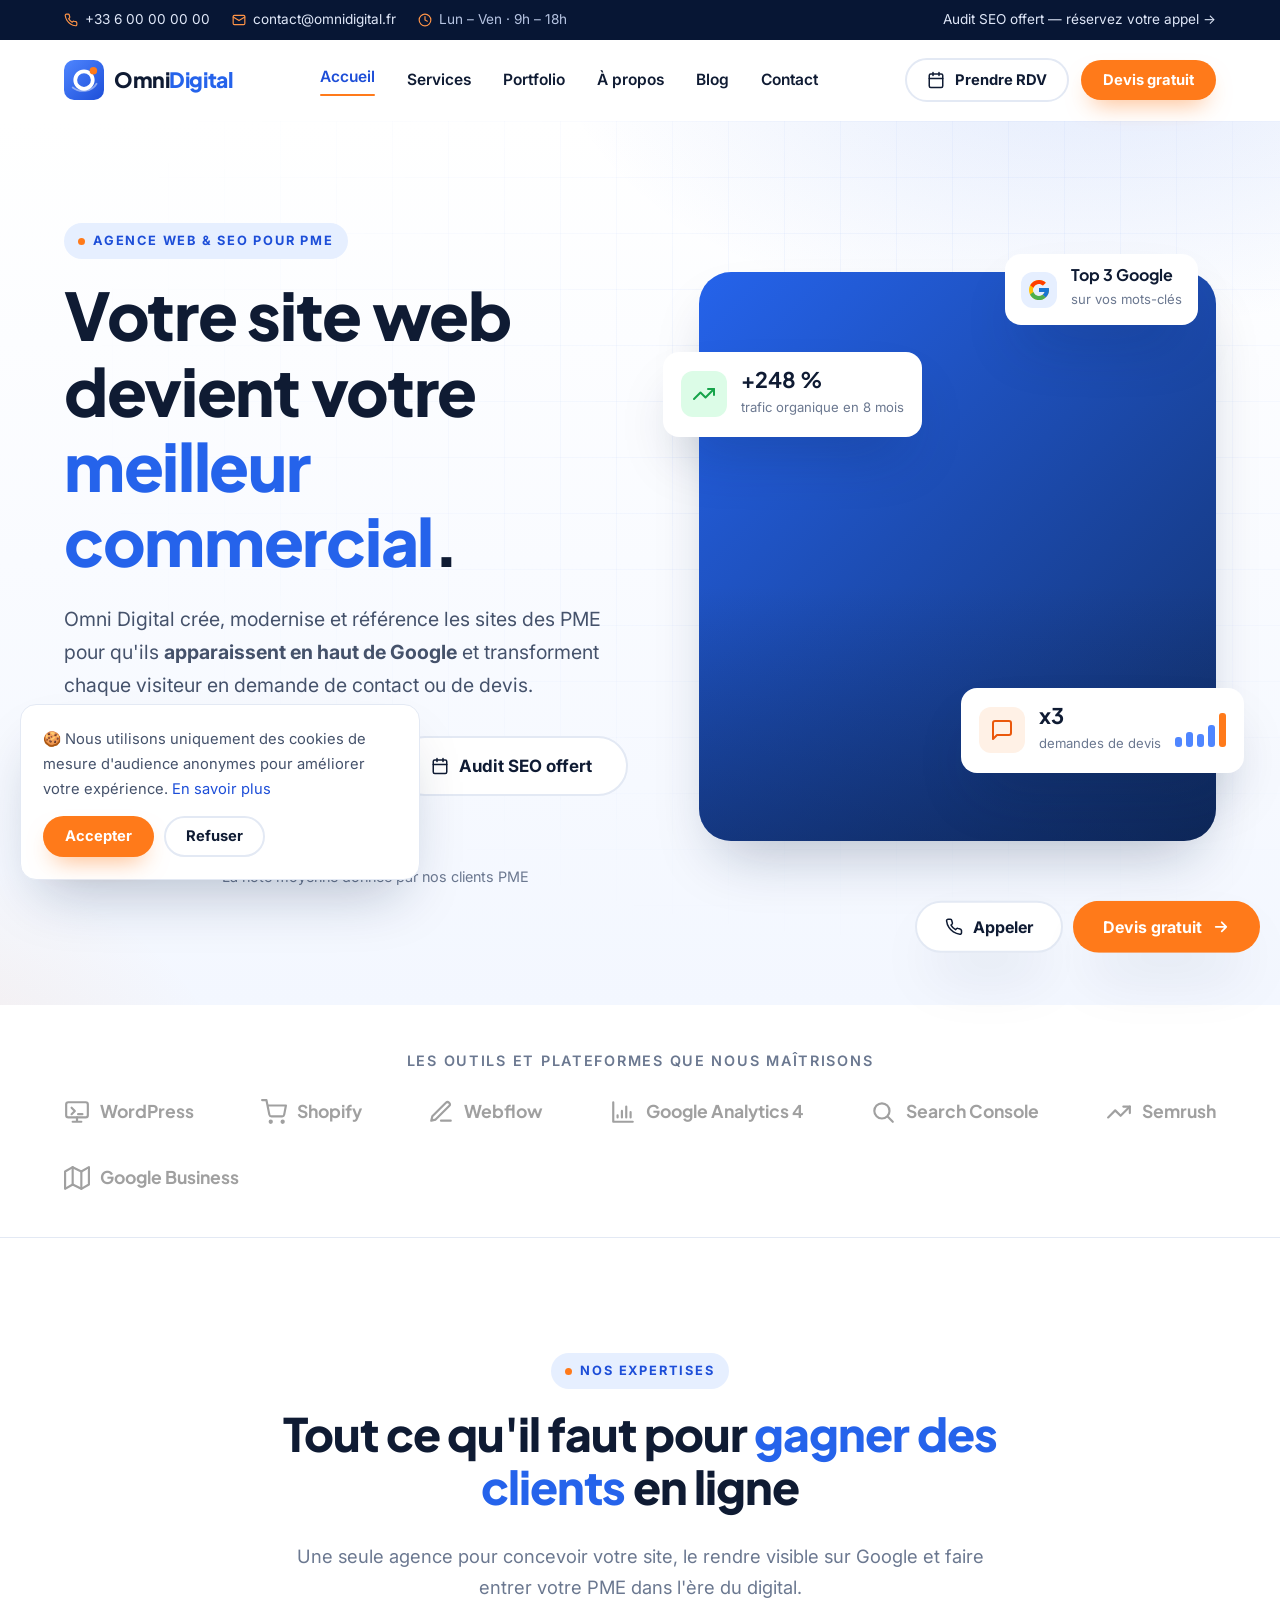
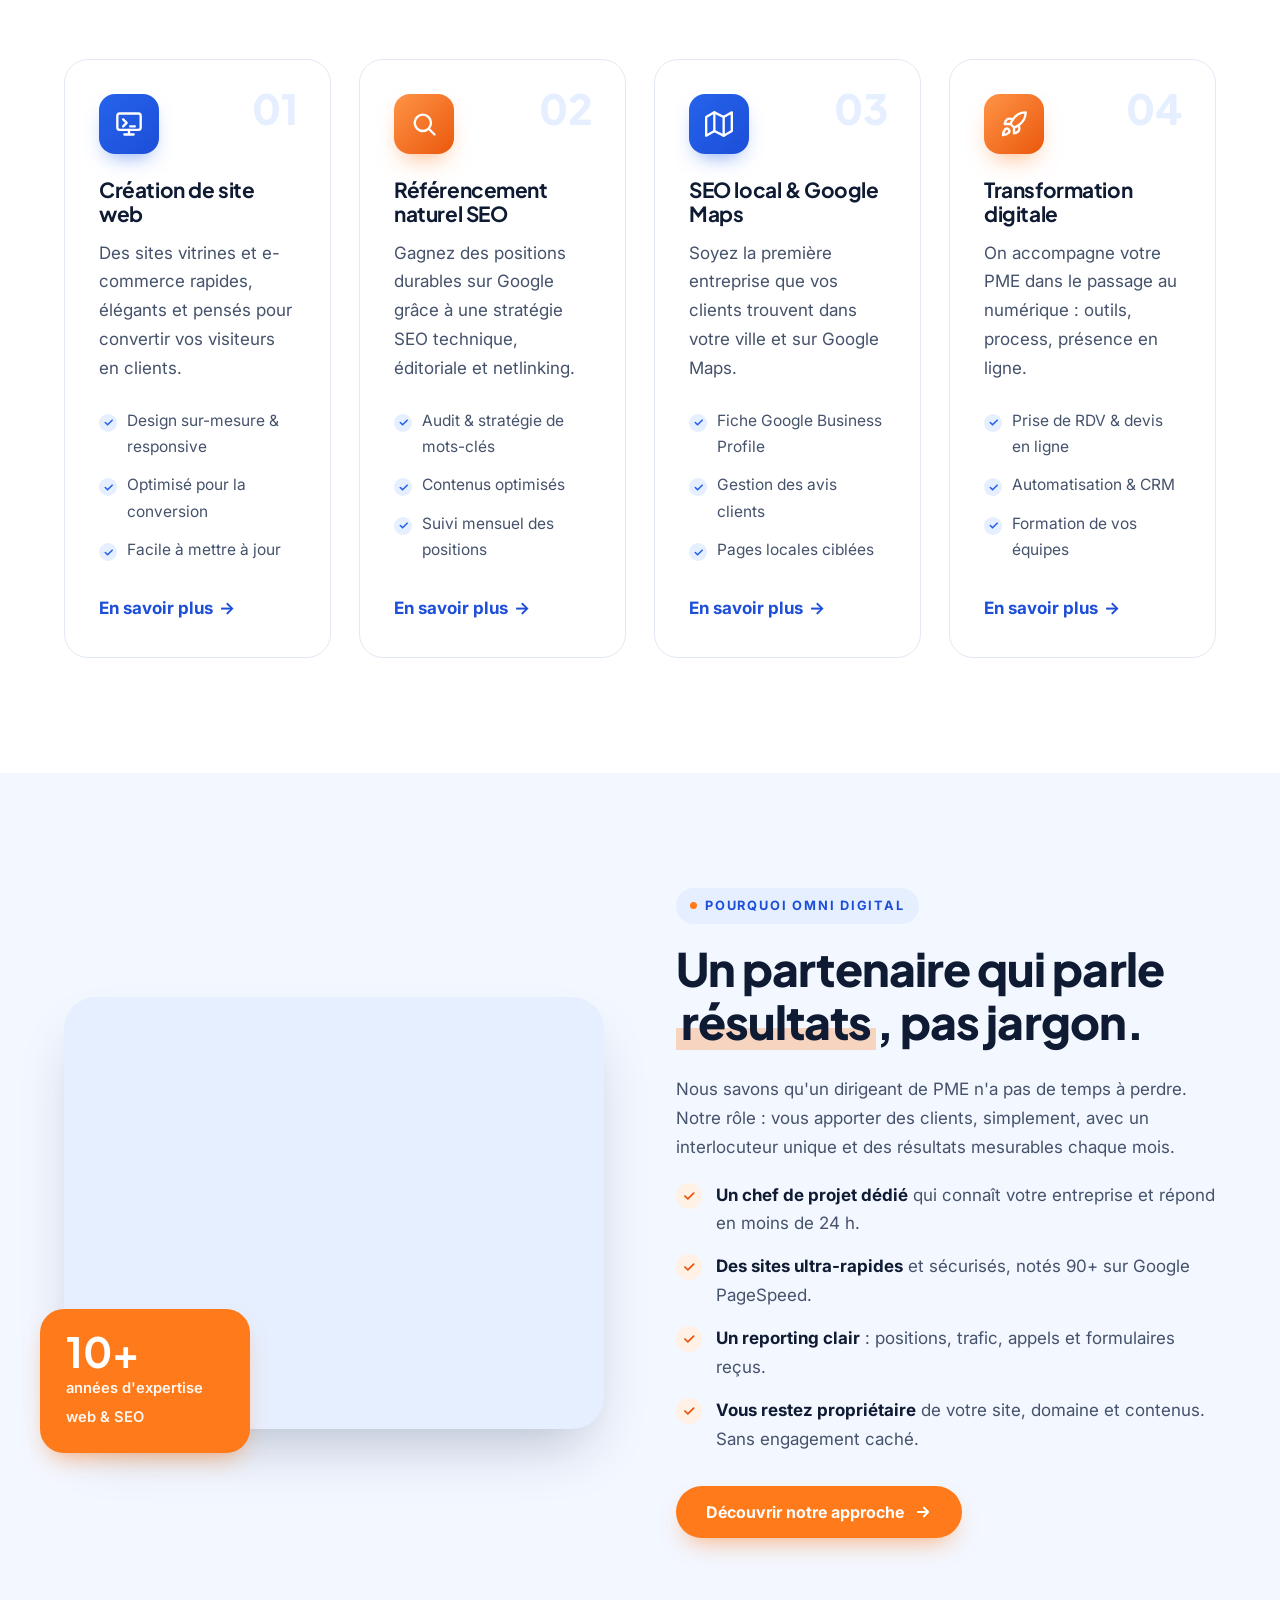
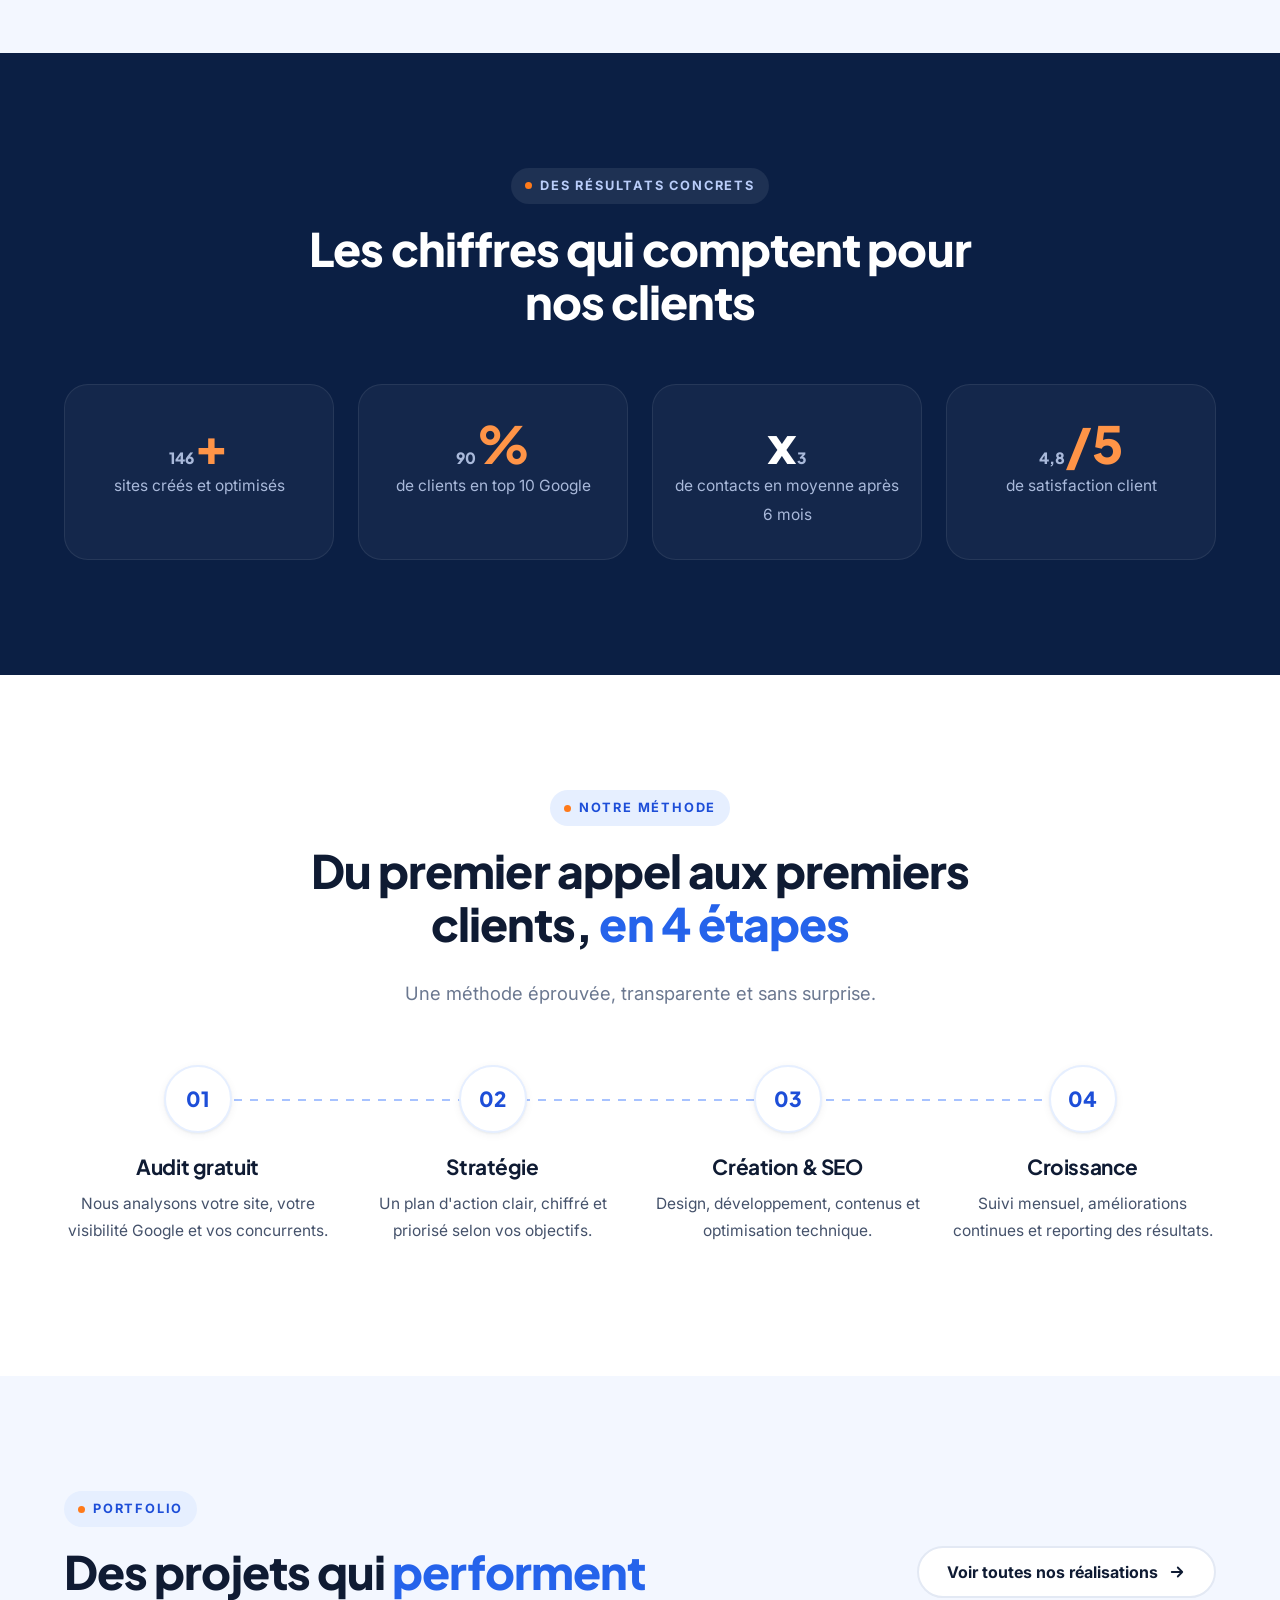
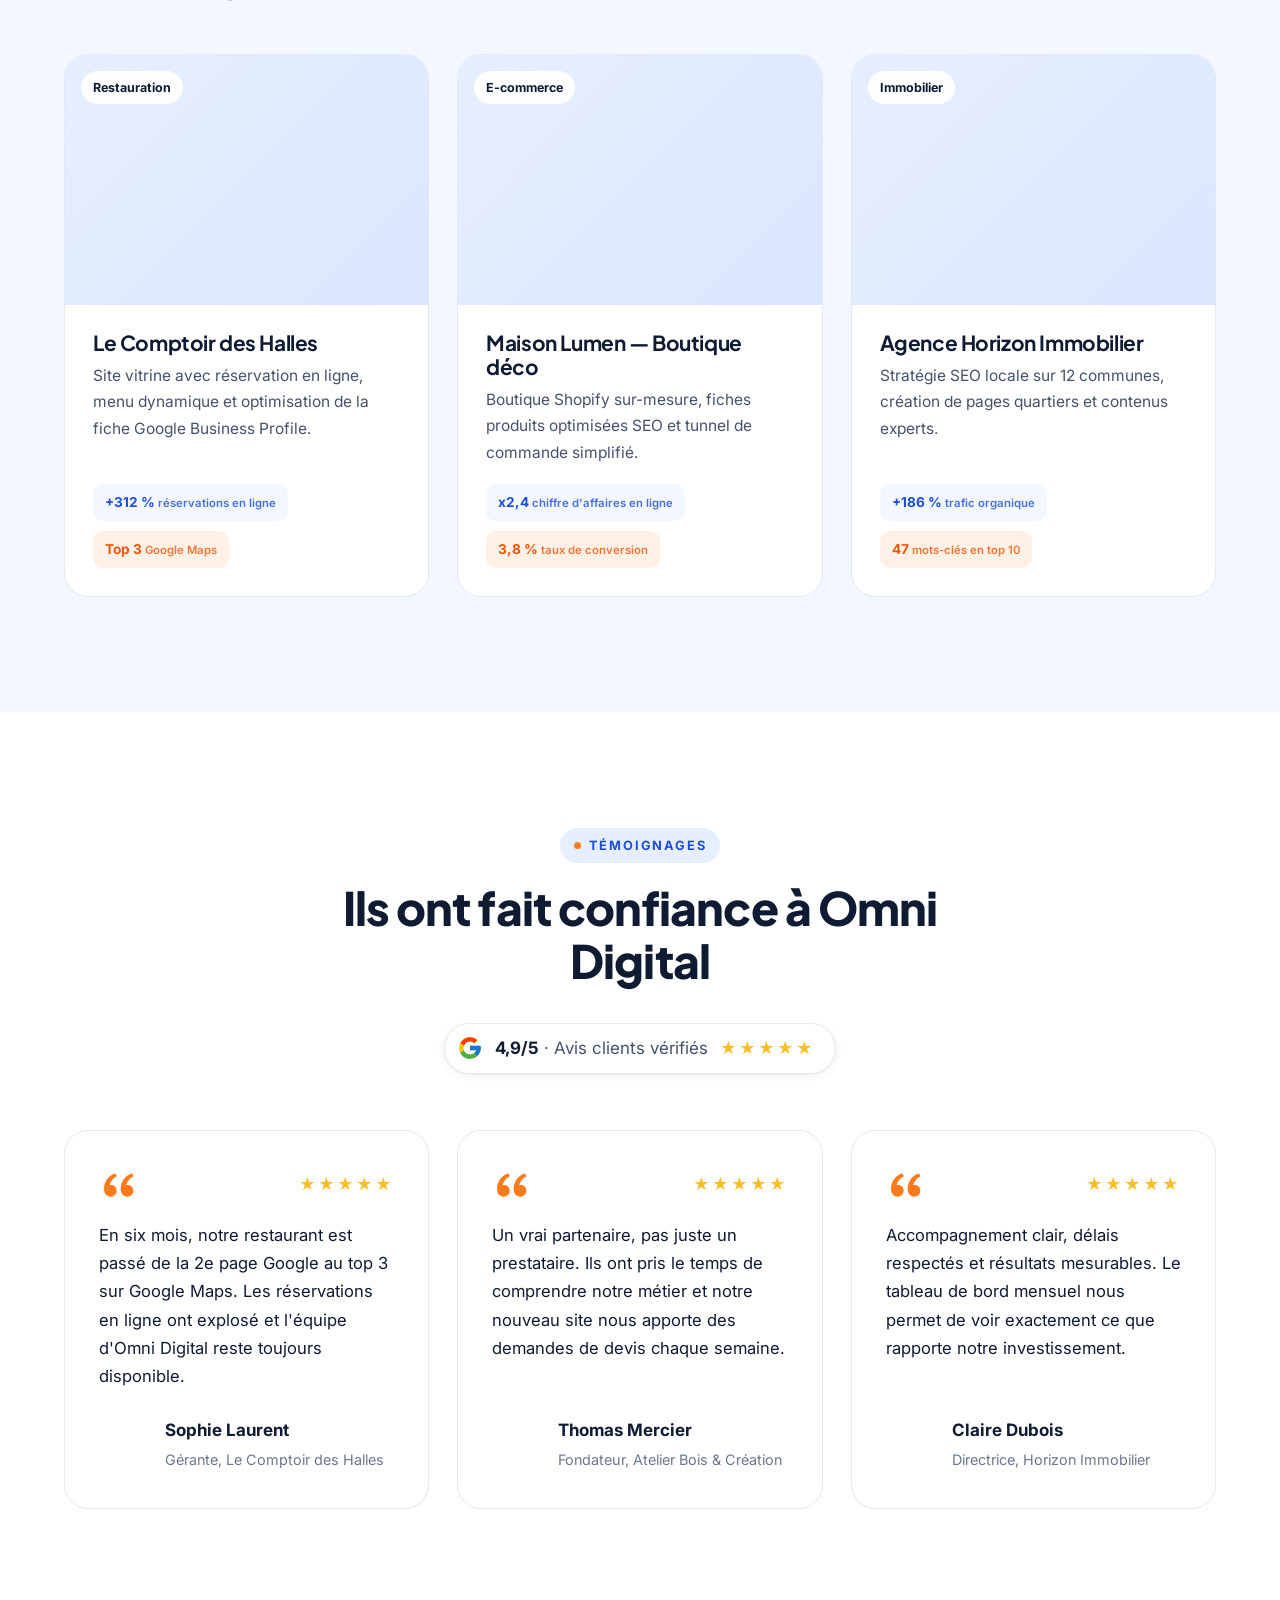
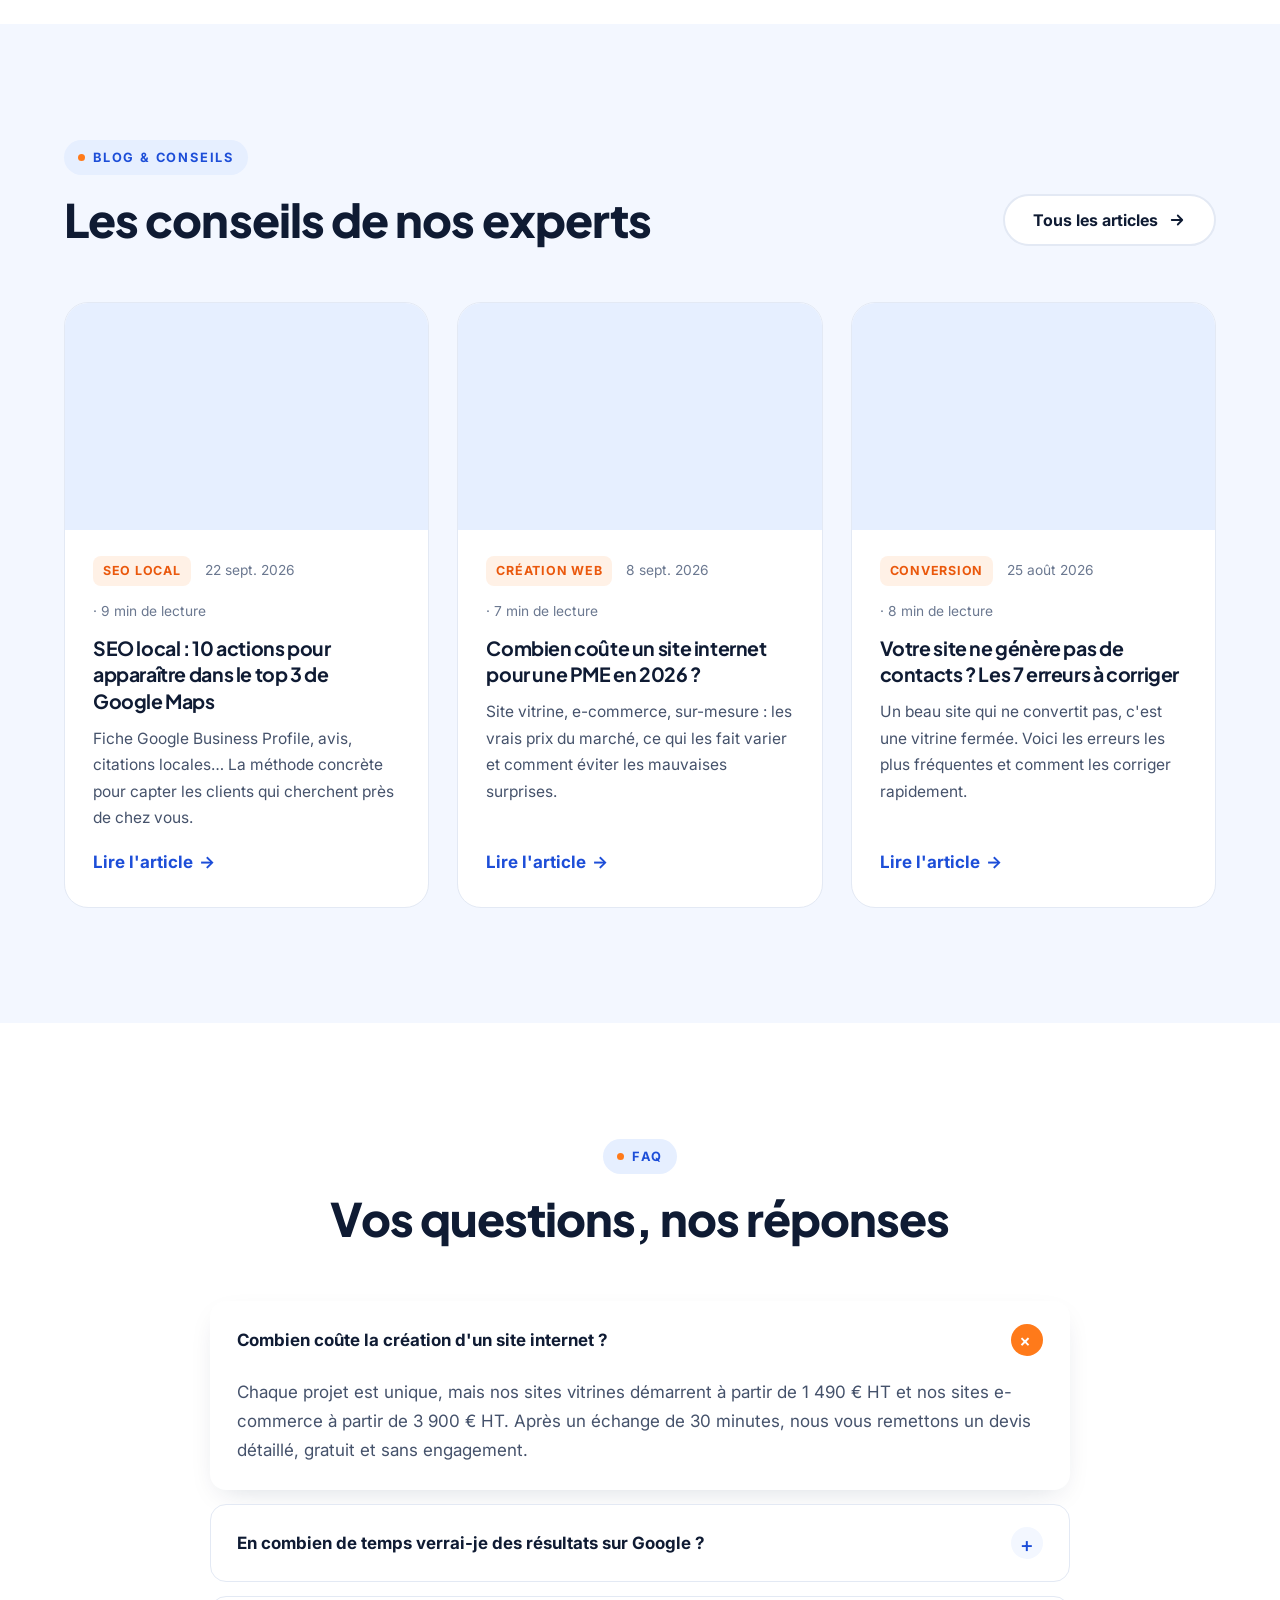
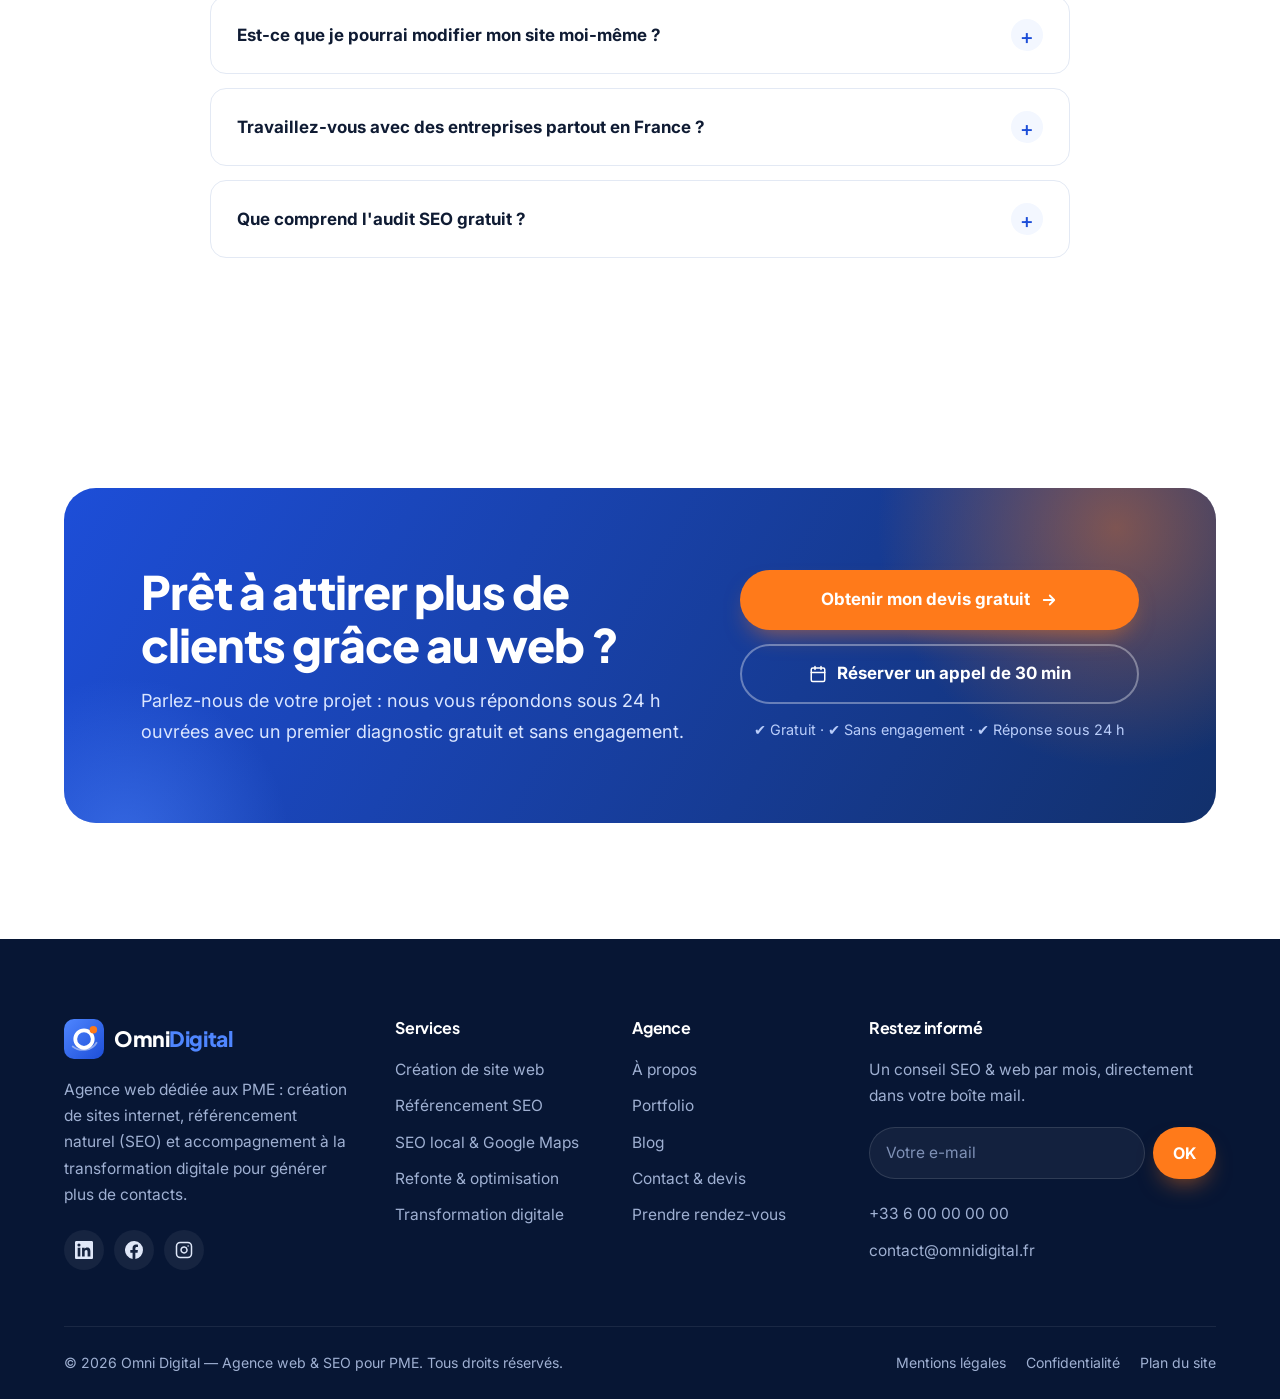
==== index.html @ b95374b0 "Site premium Omni Digital : agence web & SEO pour PME Site statique multi-pages (accueil, services, " ====
<!doctype html>
<html lang="fr" class="no-js">
<head>
  <meta charset="utf-8">
  <meta name="viewport" content="width=device-width, initial-scale=1">
  <title>Omni Digital — Agence web & SEO pour PME | Création de sites et référencement Google</title>
  <meta name="description" content="Omni Digital crée et optimise des sites internet qui attirent des clients. Création de site, référencement SEO, SEO local et transformation digitale pour PME. Audit gratuit.">
  <link rel="canonical" href="https://www.omnidigital.fr/">
  <meta name="robots" content="index, follow">
  <meta name="theme-color" content="#0b1f44">
  <meta property="og:type" content="website">
  <meta property="og:site_name" content="Omni Digital">
  <meta property="og:locale" content="fr_FR">
  <meta property="og:title" content="Omni Digital — Agence web & SEO pour PME | Création de sites et référencement Google">
  <meta property="og:description" content="Omni Digital crée et optimise des sites internet qui attirent des clients. Création de site, référencement SEO, SEO local et transformation digitale pour PME. Audit gratuit.">
  <meta property="og:url" content="https://www.omnidigital.fr/">
  <meta property="og:image" content="https://images.unsplash.com/photo-1522071820081-009f0129c71c?auto=format&fit=crop&w=1200&q=80&h=630">
  <meta name="twitter:card" content="summary_large_image">
  <link rel="icon" href="assets/img/favicon.svg" type="image/svg+xml">
  <link rel="preconnect" href="https://fonts.googleapis.com">
  <link rel="preconnect" href="https://fonts.gstatic.com" crossorigin>
  <link rel="preconnect" href="https://images.unsplash.com">
  <link href="https://fonts.googleapis.com/css2?family=Inter:wght@400;500;600;700&family=Plus+Jakarta+Sans:wght@600;700;800&display=swap" rel="stylesheet">
  <link rel="stylesheet" href="assets/css/style.css">
  <script type="application/ld+json">{"@context": "https://schema.org", "@type": "ProfessionalService", "name": "Omni Digital", "description": "Agence web pour PME : création de sites internet, référencement naturel SEO, SEO local et transformation digitale.", "url": "https://www.omnidigital.fr", "logo": "https://www.omnidigital.fr/assets/img/logo.svg", "image": "https://images.unsplash.com/photo-1522071820081-009f0129c71c?auto=format&fit=crop&w=1200&q=80", "email": "contact@omnidigital.fr", "telephone": "+33 6 00 00 00 00", "areaServed": "FR", "priceRange": "€€", "address": {"@type": "PostalAddress", "addressCountry": "FR"}, "openingHoursSpecification": [{"@type": "OpeningHoursSpecification", "dayOfWeek": ["Monday", "Tuesday", "Wednesday", "Thursday", "Friday"], "opens": "09:00", "closes": "18:00"}], "sameAs": ["https://www.linkedin.com/", "https://www.facebook.com/", "https://www.instagram.com/"]}</script>
  <script type="application/ld+json">{"@context": "https://schema.org", "@type": "FAQPage", "mainEntity": [{"@type": "Question", "name": "Combien coûte la création d'un site internet ?", "acceptedAnswer": {"@type": "Answer", "text": "Chaque projet est unique, mais nos sites vitrines démarrent à partir de 1 490 € HT et nos sites e-commerce à partir de 3 900 € HT. Après un échange de 30 minutes, nous vous remettons un devis détaillé, gratuit et sans engagement."}}, {"@type": "Question", "name": "En combien de temps verrai-je des résultats sur Google ?", "acceptedAnswer": {"@type": "Answer", "text": "Les premiers effets du référencement naturel apparaissent généralement entre 2 et 4 mois, et les résultats les plus solides entre 6 et 12 mois. Le SEO local (Google Maps) peut produire des résultats plus rapidement, parfois en quelques semaines."}}, {"@type": "Question", "name": "Est-ce que je pourrai modifier mon site moi-même ?", "acceptedAnswer": {"@type": "Answer", "text": "Oui. Nous livrons un site facile à administrer, avec une formation personnalisée et un guide vidéo. Vous restez propriétaire de votre site, de votre nom de domaine et de vos contenus."}}, {"@type": "Question", "name": "Travaillez-vous avec des entreprises partout en France ?", "acceptedAnswer": {"@type": "Answer", "text": "Absolument. Nous accompagnons des PME, artisans, commerçants et professions libérales dans toute la France, en visioconférence ou en rendez-vous sur place selon votre localisation."}}, {"@type": "Question", "name": "Que comprend l'audit SEO gratuit ?", "acceptedAnswer": {"@type": "Answer", "text": "Une analyse de votre site (technique, contenus, vitesse, mobile), de votre visibilité locale et de vos principaux concurrents, avec 5 recommandations prioritaires à fort impact. Il vous est présenté lors d'un appel de 30 minutes."}}]}</script>
</head>
<body>
<a class="skip-link" href="#main">Aller au contenu</a>

<div class="topbar">
  <div class="container">
    <div class="topbar-info">
      <a href="tel:+33600000000"><svg viewBox="0 0 24 24" fill="none" stroke="currentColor" stroke-width="2" stroke-linecap="round" stroke-linejoin="round" aria-hidden="true"><path d="M22 16.9v3a2 2 0 0 1-2.2 2 19.8 19.8 0 0 1-8.6-3.1 19.5 19.5 0 0 1-6-6A19.8 19.8 0 0 1 2.1 4.2 2 2 0 0 1 4.1 2h3a2 2 0 0 1 2 1.7c.1.9.4 1.8.7 2.7a2 2 0 0 1-.5 2.1L8 9.8a16 16 0 0 0 6 6l1.3-1.3a2 2 0 0 1 2.1-.4c.9.3 1.8.6 2.7.7a2 2 0 0 1 1.7 2z"/></svg> +33 6 00 00 00 00</a>
      <a href="mailto:contact@omnidigital.fr" class="topbar-hide-md"><svg viewBox="0 0 24 24" fill="none" stroke="currentColor" stroke-width="2" stroke-linecap="round" stroke-linejoin="round" aria-hidden="true"><rect x="2" y="4" width="20" height="16" rx="2"/><path d="m22 7-10 6L2 7"/></svg> contact@omnidigital.fr</a>
      <span class="topbar-hide-md"><svg viewBox="0 0 24 24" fill="none" stroke="currentColor" stroke-width="2" stroke-linecap="round" stroke-linejoin="round" aria-hidden="true"><circle cx="12" cy="12" r="10"/><path d="M12 6v6l4 2"/></svg> Lun – Ven · 9h – 18h</span>
    </div>
    <div class="topbar-social">
      <a href="rendez-vous.html">Audit SEO offert — réservez votre appel →</a>
    </div>
  </div>
</div>
<header class="site-header">
  <div class="container nav">
    <a class="logo" href="index.html" aria-label="Omni Digital — accueil">
      <img src="assets/img/logo.svg" alt="" width="40" height="40">
      <span>Omni<b>Digital</b></span>
    </a>
    <nav aria-label="Navigation principale">
      <ul class="nav-menu" id="nav-menu">
        <li><a href="index.html" aria-current="page">Accueil</a></li>
        <li><a href="services.html">Services</a></li>
        <li><a href="portfolio.html">Portfolio</a></li>
        <li><a href="a-propos.html">À propos</a></li>
        <li><a href="blog.html">Blog</a></li>
        <li><a href="contact.html">Contact</a></li>
        <li class="mobile-only"><a class="btn btn-primary" href="contact.html">Demander un devis gratuit</a></li>
      </ul>
    </nav>
    <div class="nav-cta">
      <a class="btn btn-outline btn-sm" href="rendez-vous.html"><svg viewBox="0 0 24 24" fill="none" stroke="currentColor" stroke-width="2" stroke-linecap="round" stroke-linejoin="round" aria-hidden="true"><rect x="3" y="4" width="18" height="18" rx="2"/><path d="M16 2v4M8 2v4M3 10h18"/></svg> Prendre RDV</a>
      <a class="btn btn-primary btn-sm" href="contact.html">Devis gratuit</a>
      <button class="nav-toggle" aria-label="Ouvrir le menu" aria-expanded="false" aria-controls="nav-menu"><span></span><span></span><span></span></button>
    </div>
  </div>
</header>

<main id="main">
<section class="hero">
  <div class="container hero-grid">
    <div>
      <span class="eyebrow reveal">Agence web & SEO pour PME</span>
      <h1 class="reveal reveal-d1">Votre site web devient votre <span class="hl">meilleur commercial</span>.</h1>
      <p class="hero-lead reveal reveal-d2">Omni Digital crée, modernise et référence les sites des PME pour qu'ils <strong>apparaissent en haut de Google</strong> et transforment chaque visiteur en demande de contact ou de devis.</p>
      <div class="hero-actions reveal reveal-d3">
        <a class="btn btn-primary btn-lg" href="contact.html">Demander un devis gratuit <svg viewBox="0 0 24 24" fill="none" stroke="currentColor" stroke-width="2.4" stroke-linecap="round" stroke-linejoin="round" aria-hidden="true"><path d="M5 12h14M13 6l6 6-6 6"/></svg></a>
        <a class="btn btn-outline btn-lg" href="rendez-vous.html"><svg viewBox="0 0 24 24" fill="none" stroke="currentColor" stroke-width="2" stroke-linecap="round" stroke-linejoin="round" aria-hidden="true"><rect x="3" y="4" width="18" height="18" rx="2"/><path d="M16 2v4M8 2v4M3 10h18"/></svg> Audit SEO offert</a>
      </div>
      <div class="hero-proof reveal reveal-d3">
        <div class="avatars"><img src="https://images.unsplash.com/photo-1494790108377-be9c29b29330?auto=format&fit=crop&w=100&q=80" alt="" width="44" height="44"><img src="https://images.unsplash.com/photo-1507003211169-0a1dd7228f2d?auto=format&fit=crop&w=100&q=80" alt="" width="44" height="44"><img src="https://images.unsplash.com/photo-1438761681033-6461ffad8d80?auto=format&fit=crop&w=100&q=80" alt="" width="44" height="44"><img src="https://images.unsplash.com/photo-1500648767791-00dcc994a43e?auto=format&fit=crop&w=100&q=80" alt="" width="44" height="44"></div>
        <div><span class="stars">★★★★★</span> <strong>4,9/5</strong><small>La note moyenne donnée par nos clients PME</small></div>
      </div>
    </div>
    <div class="hero-visual reveal reveal-d2">
      <div class="hero-photo"><img src="https://images.unsplash.com/photo-1522071820081-009f0129c71c?auto=format&fit=crop&w=1000&q=80" alt="L'équipe Omni Digital en atelier de stratégie web avec un client" width="1000" height="1100" fetchpriority="high"></div>
      <div class="float-card float-card--a"><span class="ic ic-green"><svg viewBox="0 0 24 24" fill="none" stroke="currentColor" stroke-width="2" stroke-linecap="round" stroke-linejoin="round" aria-hidden="true"><path d="m22 7-8.5 8.5-5-5L2 17"/><path d="M16 7h6v6"/></svg></span><div><strong>+248 %</strong><small>trafic organique en 8 mois</small></div></div>
      <div class="float-card float-card--b"><span class="ic ic-orange"><svg viewBox="0 0 24 24" fill="none" stroke="currentColor" stroke-width="2" stroke-linecap="round" stroke-linejoin="round" aria-hidden="true"><path d="M21 15a2 2 0 0 1-2 2H7l-4 4V5a2 2 0 0 1 2-2h14a2 2 0 0 1 2 2z"/></svg></span><div><strong>x3</strong><small>demandes de devis</small></div><div class="mini-chart" aria-hidden="true"><i style="height:30%"></i><i style="height:45%"></i><i style="height:40%"></i><i style="height:65%"></i><i style="height:100%"></i></div></div>
      <div class="float-card float-card--c"><span class="ic ic-blue" style="width:36px;height:36px"><svg viewBox="0 0 48 48" aria-hidden="true"><path fill="#FFC107" d="M43.6 20.1H42V20H24v8h11.3C33.7 32.7 29.2 36 24 36c-6.6 0-12-5.4-12-12s5.4-12 12-12c3.1 0 5.8 1.2 7.9 3.1l5.7-5.7C34 6.1 29.3 4 24 4 13 4 4 13 4 24s9 20 20 20 20-9 20-20c0-1.3-.1-2.6-.4-3.9z"/><path fill="#FF3D00" d="m6.3 14.7 6.6 4.8C14.7 15.1 19 12 24 12c3.1 0 5.8 1.2 7.9 3.1l5.7-5.7C34 6.1 29.3 4 24 4 16.3 4 9.7 8.3 6.3 14.7z"/><path fill="#4CAF50" d="M24 44c5.2 0 9.9-2 13.4-5.2l-6.2-5.2A11.9 11.9 0 0 1 24 36c-5.2 0-9.6-3.3-11.3-8l-6.5 5C9.5 39.6 16.2 44 24 44z"/><path fill="#1976D2" d="M43.6 20.1H42V20H24v8h11.3a12 12 0 0 1-4.1 5.6l6.2 5.2C37 39.2 44 34 44 24c0-1.3-.1-2.6-.4-3.9z"/></svg></span><div><strong style="font-size:1rem">Top 3 Google</strong><small>sur vos mots-clés</small></div></div>
    </div>
  </div>
</section>

<section class="logos" aria-label="Outils et technologies">
  <div class="container">
    <p>Les outils et plateformes que nous maîtrisons</p>
    <div class="logos-row"><span><svg viewBox="0 0 24 24" fill="none" stroke="currentColor" stroke-width="2" stroke-linecap="round" stroke-linejoin="round" aria-hidden="true"><rect x="2" y="3" width="20" height="14" rx="2"/><path d="M8 21h8M12 17v4"/><path d="m7 8 3 3-3 3M13 14h4"/></svg>WordPress</span><span><svg viewBox="0 0 24 24" fill="none" stroke="currentColor" stroke-width="2" stroke-linecap="round" stroke-linejoin="round" aria-hidden="true"><circle cx="9" cy="21" r="1"/><circle cx="20" cy="21" r="1"/><path d="M1 1h4l2.7 13.4a2 2 0 0 0 2 1.6h9.7a2 2 0 0 0 2-1.6L23 6H6"/></svg>Shopify</span><span><svg viewBox="0 0 24 24" fill="none" stroke="currentColor" stroke-width="2" stroke-linecap="round" stroke-linejoin="round" aria-hidden="true"><path d="M12 20h9"/><path d="M16.5 3.5a2.1 2.1 0 0 1 3 3L7 19l-4 1 1-4z"/></svg>Webflow</span><span><svg viewBox="0 0 24 24" fill="none" stroke="currentColor" stroke-width="2" stroke-linecap="round" stroke-linejoin="round" aria-hidden="true"><path d="M3 3v18h18"/><path d="M7 15v2M11 11v6M15 7v10M19 12v5"/></svg>Google Analytics 4</span><span><svg viewBox="0 0 24 24" fill="none" stroke="currentColor" stroke-width="2" stroke-linecap="round" stroke-linejoin="round" aria-hidden="true"><circle cx="11" cy="11" r="7"/><path d="m21 21-4.3-4.3"/></svg>Search Console</span><span><svg viewBox="0 0 24 24" fill="none" stroke="currentColor" stroke-width="2" stroke-linecap="round" stroke-linejoin="round" aria-hidden="true"><path d="m22 7-8.5 8.5-5-5L2 17"/><path d="M16 7h6v6"/></svg>Semrush</span><span><svg viewBox="0 0 24 24" fill="none" stroke="currentColor" stroke-width="2" stroke-linecap="round" stroke-linejoin="round" aria-hidden="true"><path d="M1 6v16l7-4 8 4 7-4V2l-7 4-8-4-7 4z"/><path d="M8 2v16M16 6v16"/></svg>Google Business</span></div>
  </div>
</section>

<section class="section">
  <div class="container">
    <div class="section-head text-center">
      <span class="eyebrow">Nos expertises</span>
      <h2>Tout ce qu'il faut pour <span class="hl">gagner des clients</span> en ligne</h2>
      <p>Une seule agence pour concevoir votre site, le rendre visible sur Google et faire entrer votre PME dans l'ère du digital.</p>
    </div>
    <div class="grid grid-4">
      <article class="card service-card reveal reveal-d0">
        <span class="num">01</span>
        <div class="icon-box"><svg viewBox="0 0 24 24" fill="none" stroke="currentColor" stroke-width="2" stroke-linecap="round" stroke-linejoin="round" aria-hidden="true"><rect x="2" y="3" width="20" height="14" rx="2"/><path d="M8 21h8M12 17v4"/><path d="m7 8 3 3-3 3M13 14h4"/></svg></div>
        <h3>Création de site web</h3>
        <p>Des sites vitrines et e-commerce rapides, élégants et pensés pour convertir vos visiteurs en clients.</p>
        <ul><li>Design sur-mesure & responsive</li><li>Optimisé pour la conversion</li><li>Facile à mettre à jour</li></ul>
        <a class="link-arrow" href="services.html#creation">En savoir plus</a>
      </article>
      <article class="card service-card reveal reveal-d1">
        <span class="num">02</span>
        <div class="icon-box icon-box--orange"><svg viewBox="0 0 24 24" fill="none" stroke="currentColor" stroke-width="2" stroke-linecap="round" stroke-linejoin="round" aria-hidden="true"><circle cx="11" cy="11" r="7"/><path d="m21 21-4.3-4.3"/></svg></div>
        <h3>Référencement naturel SEO</h3>
        <p>Gagnez des positions durables sur Google grâce à une stratégie SEO technique, éditoriale et netlinking.</p>
        <ul><li>Audit & stratégie de mots-clés</li><li>Contenus optimisés</li><li>Suivi mensuel des positions</li></ul>
        <a class="link-arrow" href="services.html#seo">En savoir plus</a>
      </article>
      <article class="card service-card reveal reveal-d2">
        <span class="num">03</span>
        <div class="icon-box"><svg viewBox="0 0 24 24" fill="none" stroke="currentColor" stroke-width="2" stroke-linecap="round" stroke-linejoin="round" aria-hidden="true"><path d="M1 6v16l7-4 8 4 7-4V2l-7 4-8-4-7 4z"/><path d="M8 2v16M16 6v16"/></svg></div>
        <h3>SEO local & Google Maps</h3>
        <p>Soyez la première entreprise que vos clients trouvent dans votre ville et sur Google Maps.</p>
        <ul><li>Fiche Google Business Profile</li><li>Gestion des avis clients</li><li>Pages locales ciblées</li></ul>
        <a class="link-arrow" href="services.html#seo-local">En savoir plus</a>
      </article>
      <article class="card service-card reveal reveal-d3">
        <span class="num">04</span>
        <div class="icon-box icon-box--orange"><svg viewBox="0 0 24 24" fill="none" stroke="currentColor" stroke-width="2" stroke-linecap="round" stroke-linejoin="round" aria-hidden="true"><path d="M4.5 16.5c-1.5 1.3-2 5-2 5s3.7-.5 5-2c.7-.8.7-2.1-.1-2.9a2.2 2.2 0 0 0-2.9-.1z"/><path d="m12 15-3-3a22 22 0 0 1 2-3.9A12.9 12.9 0 0 1 22 2c0 2.7-.8 7.5-6 11a22.4 22.4 0 0 1-4 2z"/><path d="M9 12H4s.6-3 2-4c1.6-1.1 5 0 5 0M12 15v5s3-.6 4-2c1.1-1.6 0-5 0-5"/></svg></div>
        <h3>Transformation digitale</h3>
        <p>On accompagne votre PME dans le passage au numérique : outils, process, présence en ligne.</p>
        <ul><li>Prise de RDV & devis en ligne</li><li>Automatisation & CRM</li><li>Formation de vos équipes</li></ul>
        <a class="link-arrow" href="services.html#digital">En savoir plus</a>
      </article>
    </div>
  </div>
</section>

<section class="section section--tint">
  <div class="container split">
    <div class="split-media reveal">
      <div class="photo"><img src="https://images.unsplash.com/photo-1552664730-d307ca884978?auto=format&fit=crop&w=1000&q=80" alt="Atelier de travail avec un client PME autour d'une stratégie digitale" loading="lazy" width="1000" height="800"></div>
      <div class="badge-exp"><strong>10+</strong><span>années d'expertise web & SEO</span></div>
    </div>
    <div class="reveal reveal-d1">
      <span class="eyebrow">Pourquoi Omni Digital</span>
      <h2>Un partenaire qui parle <span class="hl-underline">résultats</span>, pas jargon.</h2>
      <p>Nous savons qu'un dirigeant de PME n'a pas de temps à perdre. Notre rôle : vous apporter des clients, simplement, avec un interlocuteur unique et des résultats mesurables chaque mois.</p>
      <ul class="check-list">
        <li><span class="tick"><svg viewBox="0 0 24 24" fill="none" stroke="currentColor" stroke-width="3" stroke-linecap="round" stroke-linejoin="round" aria-hidden="true"><path d="M5 12l5 5L20 7"/></svg></span><div><strong>Un chef de projet dédié</strong> qui connaît votre entreprise et répond en moins de 24 h.</div></li>
        <li><span class="tick"><svg viewBox="0 0 24 24" fill="none" stroke="currentColor" stroke-width="3" stroke-linecap="round" stroke-linejoin="round" aria-hidden="true"><path d="M5 12l5 5L20 7"/></svg></span><div><strong>Des sites ultra-rapides</strong> et sécurisés, notés 90+ sur Google PageSpeed.</div></li>
        <li><span class="tick"><svg viewBox="0 0 24 24" fill="none" stroke="currentColor" stroke-width="3" stroke-linecap="round" stroke-linejoin="round" aria-hidden="true"><path d="M5 12l5 5L20 7"/></svg></span><div><strong>Un reporting clair</strong> : positions, trafic, appels et formulaires reçus.</div></li>
        <li><span class="tick"><svg viewBox="0 0 24 24" fill="none" stroke="currentColor" stroke-width="3" stroke-linecap="round" stroke-linejoin="round" aria-hidden="true"><path d="M5 12l5 5L20 7"/></svg></span><div><strong>Vous restez propriétaire</strong> de votre site, domaine et contenus. Sans engagement caché.</div></li>
      </ul>
      <a class="btn btn-primary" href="a-propos.html">Découvrir notre approche <svg viewBox="0 0 24 24" fill="none" stroke="currentColor" stroke-width="2.4" stroke-linecap="round" stroke-linejoin="round" aria-hidden="true"><path d="M5 12h14M13 6l6 6-6 6"/></svg></a>
    </div>
  </div>
</section>

<section class="section section--navy">
  <div class="container">
    <div class="section-head text-center">
      <span class="eyebrow">Des résultats concrets</span>
      <h2>Les chiffres qui comptent pour nos clients</h2>
    </div>
    <div class="stats">
      <div class="stat reveal"><strong><span data-count="150">150</span><em>+</em></strong><span>sites créés et optimisés</span></div>
      <div class="stat reveal reveal-d1"><strong><span data-count="92">92</span><em>%</em></strong><span>de clients en top 10 Google</span></div>
      <div class="stat reveal reveal-d2"><strong>x<span data-count="3">3</span></strong><span>de contacts en moyenne après 6 mois</span></div>
      <div class="stat reveal reveal-d3"><strong><span data-count="4.9">4,9</span><em>/5</em></strong><span>de satisfaction client</span></div>
    </div>
  </div>
</section>

<section class="section">
  <div class="container">
    <div class="section-head text-center">
      <span class="eyebrow">Notre méthode</span>
      <h2>Du premier appel aux premiers clients, <span class="hl">en 4 étapes</span></h2>
      <p>Une méthode éprouvée, transparente et sans surprise.</p>
    </div>
    <div class="process">
      <div class="step reveal"><div class="step-num">01</div><h3>Audit gratuit</h3><p>Nous analysons votre site, votre visibilité Google et vos concurrents.</p></div>
      <div class="step reveal reveal-d1"><div class="step-num">02</div><h3>Stratégie</h3><p>Un plan d'action clair, chiffré et priorisé selon vos objectifs.</p></div>
      <div class="step reveal reveal-d2"><div class="step-num">03</div><h3>Création & SEO</h3><p>Design, développement, contenus et optimisation technique.</p></div>
      <div class="step reveal reveal-d3"><div class="step-num">04</div><h3>Croissance</h3><p>Suivi mensuel, améliorations continues et reporting des résultats.</p></div>
    </div>
  </div>
</section>

<section class="section section--tint">
  <div class="container">
    <div class="section-head" style="display:flex;justify-content:space-between;align-items:flex-end;gap:24px;max-width:none;flex-wrap:wrap">
      <div style="max-width:640px"><span class="eyebrow">Portfolio</span><h2 style="margin:0">Des projets qui <span class="hl">performent</span></h2></div>
      <a class="btn btn-outline" href="portfolio.html">Voir toutes nos réalisations <svg viewBox="0 0 24 24" fill="none" stroke="currentColor" stroke-width="2.4" stroke-linecap="round" stroke-linejoin="round" aria-hidden="true"><path d="M5 12h14M13 6l6 6-6 6"/></svg></a>
    </div>
    <div class="grid grid-3">
      <article class="project reveal reveal-d0" data-cat="creation seo">
        <div class="project-media"><img src="https://images.unsplash.com/photo-1517248135467-4c7edcad34c4?auto=format&fit=crop&w=900&q=80" alt="Projet Le Comptoir des Halles — Restauration" loading="lazy" width="900" height="620"><span class="project-tag">Restauration</span></div>
        <div class="project-body">
          <h3>Le Comptoir des Halles</h3>
          <p>Site vitrine avec réservation en ligne, menu dynamique et optimisation de la fiche Google Business Profile.</p>
          <div class="project-results"><span class="result-pill">+312 % <small style="font-weight:600;opacity:.8">réservations en ligne</small></span><span class="result-pill result-pill--orange">Top 3 <small style="font-weight:600;opacity:.8">Google Maps</small></span></div>
        </div>
      </article>
      <article class="project reveal reveal-d1" data-cat="ecommerce creation">
        <div class="project-media"><img src="https://images.unsplash.com/photo-1441986300917-64674bd600d8?auto=format&fit=crop&w=900&q=80" alt="Projet Maison Lumen — Boutique déco — E-commerce" loading="lazy" width="900" height="620"><span class="project-tag">E-commerce</span></div>
        <div class="project-body">
          <h3>Maison Lumen — Boutique déco</h3>
          <p>Boutique Shopify sur-mesure, fiches produits optimisées SEO et tunnel de commande simplifié.</p>
          <div class="project-results"><span class="result-pill">x2,4 <small style="font-weight:600;opacity:.8">chiffre d'affaires en ligne</small></span><span class="result-pill result-pill--orange">3,8 % <small style="font-weight:600;opacity:.8">taux de conversion</small></span></div>
        </div>
      </article>
      <article class="project reveal reveal-d2" data-cat="seo">
        <div class="project-media"><img src="https://images.unsplash.com/photo-1560518883-ce09059eeffa?auto=format&fit=crop&w=900&q=80" alt="Projet Agence Horizon Immobilier — Immobilier" loading="lazy" width="900" height="620"><span class="project-tag">Immobilier</span></div>
        <div class="project-body">
          <h3>Agence Horizon Immobilier</h3>
          <p>Stratégie SEO locale sur 12 communes, création de pages quartiers et contenus experts.</p>
          <div class="project-results"><span class="result-pill">+186 % <small style="font-weight:600;opacity:.8">trafic organique</small></span><span class="result-pill result-pill--orange">47 <small style="font-weight:600;opacity:.8">mots-clés en top 10</small></span></div>
        </div>
      </article>
    </div>
  </div>
</section>

<section class="section">
  <div class="container">
    <div class="section-head text-center">
      <span class="eyebrow">Témoignages</span>
      <h2>Ils ont fait confiance à Omni Digital</h2>
      <div class="google-badge" style="margin-top:8px"><svg viewBox="0 0 48 48" aria-hidden="true"><path fill="#FFC107" d="M43.6 20.1H42V20H24v8h11.3C33.7 32.7 29.2 36 24 36c-6.6 0-12-5.4-12-12s5.4-12 12-12c3.1 0 5.8 1.2 7.9 3.1l5.7-5.7C34 6.1 29.3 4 24 4 13 4 4 13 4 24s9 20 20 20 20-9 20-20c0-1.3-.1-2.6-.4-3.9z"/><path fill="#FF3D00" d="m6.3 14.7 6.6 4.8C14.7 15.1 19 12 24 12c3.1 0 5.8 1.2 7.9 3.1l5.7-5.7C34 6.1 29.3 4 24 4 16.3 4 9.7 8.3 6.3 14.7z"/><path fill="#4CAF50" d="M24 44c5.2 0 9.9-2 13.4-5.2l-6.2-5.2A11.9 11.9 0 0 1 24 36c-5.2 0-9.6-3.3-11.3-8l-6.5 5C9.5 39.6 16.2 44 24 44z"/><path fill="#1976D2" d="M43.6 20.1H42V20H24v8h11.3a12 12 0 0 1-4.1 5.6l6.2 5.2C37 39.2 44 34 44 24c0-1.3-.1-2.6-.4-3.9z"/></svg><span><strong>4,9/5</strong> · Avis clients vérifiés</span><span class="stars">★★★★★</span></div>
    </div>
    <div class="grid grid-3">
      <figure class="testimonial reveal reveal-d0" style="margin:0">
        <div style="display:flex;justify-content:space-between;align-items:center"><span class="quote-mark"><svg viewBox="0 0 24 24" fill="currentColor" aria-hidden="true"><path d="M9.6 5C5.6 6.7 3 10 3 14.3 3 17.4 4.8 19 7 19c2 0 3.6-1.5 3.6-3.5S9.2 12 7.4 12c-.4 0-.8 0-1 .1.4-2.3 2.3-4.4 4.4-5.4L9.6 5zm10 0c-4 1.7-6.6 5-6.6 9.3 0 3.1 1.8 4.7 4 4.7 2 0 3.6-1.5 3.6-3.5S19.2 12 17.4 12c-.4 0-.8 0-1 .1.4-2.3 2.3-4.4 4.4-5.4L19.6 5z"/></svg></span><span class="stars" aria-label="5 étoiles sur 5">★★★★★</span></div>
        <blockquote>En six mois, notre restaurant est passé de la 2e page Google au top 3 sur Google Maps. Les réservations en ligne ont explosé et l'équipe d'Omni Digital reste toujours disponible.</blockquote>
        <figcaption class="who"><img src="https://images.unsplash.com/photo-1494790108377-be9c29b29330?auto=format&fit=crop&w=160&q=80" alt="Sophie Laurent" loading="lazy" width="52" height="52"><div><strong>Sophie Laurent</strong><span>Gérante, Le Comptoir des Halles</span></div></figcaption>
      </figure>
      <figure class="testimonial reveal reveal-d1" style="margin:0">
        <div style="display:flex;justify-content:space-between;align-items:center"><span class="quote-mark"><svg viewBox="0 0 24 24" fill="currentColor" aria-hidden="true"><path d="M9.6 5C5.6 6.7 3 10 3 14.3 3 17.4 4.8 19 7 19c2 0 3.6-1.5 3.6-3.5S9.2 12 7.4 12c-.4 0-.8 0-1 .1.4-2.3 2.3-4.4 4.4-5.4L9.6 5zm10 0c-4 1.7-6.6 5-6.6 9.3 0 3.1 1.8 4.7 4 4.7 2 0 3.6-1.5 3.6-3.5S19.2 12 17.4 12c-.4 0-.8 0-1 .1.4-2.3 2.3-4.4 4.4-5.4L19.6 5z"/></svg></span><span class="stars" aria-label="5 étoiles sur 5">★★★★★</span></div>
        <blockquote>Un vrai partenaire, pas juste un prestataire. Ils ont pris le temps de comprendre notre métier et notre nouveau site nous apporte des demandes de devis chaque semaine.</blockquote>
        <figcaption class="who"><img src="https://images.unsplash.com/photo-1507003211169-0a1dd7228f2d?auto=format&fit=crop&w=160&q=80" alt="Thomas Mercier" loading="lazy" width="52" height="52"><div><strong>Thomas Mercier</strong><span>Fondateur, Atelier Bois & Création</span></div></figcaption>
      </figure>
      <figure class="testimonial reveal reveal-d2" style="margin:0">
        <div style="display:flex;justify-content:space-between;align-items:center"><span class="quote-mark"><svg viewBox="0 0 24 24" fill="currentColor" aria-hidden="true"><path d="M9.6 5C5.6 6.7 3 10 3 14.3 3 17.4 4.8 19 7 19c2 0 3.6-1.5 3.6-3.5S9.2 12 7.4 12c-.4 0-.8 0-1 .1.4-2.3 2.3-4.4 4.4-5.4L9.6 5zm10 0c-4 1.7-6.6 5-6.6 9.3 0 3.1 1.8 4.7 4 4.7 2 0 3.6-1.5 3.6-3.5S19.2 12 17.4 12c-.4 0-.8 0-1 .1.4-2.3 2.3-4.4 4.4-5.4L19.6 5z"/></svg></span><span class="stars" aria-label="5 étoiles sur 5">★★★★★</span></div>
        <blockquote>Accompagnement clair, délais respectés et résultats mesurables. Le tableau de bord mensuel nous permet de voir exactement ce que rapporte notre investissement.</blockquote>
        <figcaption class="who"><img src="https://images.unsplash.com/photo-1438761681033-6461ffad8d80?auto=format&fit=crop&w=160&q=80" alt="Claire Dubois" loading="lazy" width="52" height="52"><div><strong>Claire Dubois</strong><span>Directrice, Horizon Immobilier</span></div></figcaption>
      </figure>
    </div>
  </div>
</section>

<section class="section section--tint">
  <div class="container">
    <div class="section-head" style="display:flex;justify-content:space-between;align-items:flex-end;gap:24px;max-width:none;flex-wrap:wrap">
      <div style="max-width:640px"><span class="eyebrow">Blog & conseils</span><h2 style="margin:0">Les conseils de nos experts</h2></div>
      <a class="btn btn-outline" href="blog.html">Tous les articles <svg viewBox="0 0 24 24" fill="none" stroke="currentColor" stroke-width="2.4" stroke-linecap="round" stroke-linejoin="round" aria-hidden="true"><path d="M5 12h14M13 6l6 6-6 6"/></svg></a>
    </div>
    <div class="grid grid-3">
      <article class="post-card reveal reveal-d0" data-cat="seo-local">
        <a class="thumb" href="blog/seo-local-google-maps.html" tabindex="-1" aria-hidden="true"><img src="https://images.unsplash.com/photo-1524661135-423995f22d0b?auto=format&fit=crop&w=800&q=80" alt="" loading="lazy" width="800" height="500"></a>
        <div class="body">
          <div class="post-meta"><span class="post-cat">SEO local</span><time datetime="2026-09-22">22 sept. 2026</time><span>· 9 min de lecture</span></div>
          <h3><a href="blog/seo-local-google-maps.html">SEO local : 10 actions pour apparaître dans le top 3 de Google Maps</a></h3>
          <p>Fiche Google Business Profile, avis, citations locales… La méthode concrète pour capter les clients qui cherchent près de chez vous.</p>
          <a class="link-arrow" href="blog/seo-local-google-maps.html">Lire l'article</a>
        </div>
      </article>
      <article class="post-card reveal reveal-d1" data-cat="création-web">
        <a class="thumb" href="blog/prix-site-internet-pme.html" tabindex="-1" aria-hidden="true"><img src="https://images.unsplash.com/photo-1554224155-6726b3ff858f?auto=format&fit=crop&w=800&q=80" alt="" loading="lazy" width="800" height="500"></a>
        <div class="body">
          <div class="post-meta"><span class="post-cat">Création web</span><time datetime="2026-09-08">8 sept. 2026</time><span>· 7 min de lecture</span></div>
          <h3><a href="blog/prix-site-internet-pme.html">Combien coûte un site internet pour une PME en 2026 ?</a></h3>
          <p>Site vitrine, e-commerce, sur-mesure : les vrais prix du marché, ce qui les fait varier et comment éviter les mauvaises surprises.</p>
          <a class="link-arrow" href="blog/prix-site-internet-pme.html">Lire l'article</a>
        </div>
      </article>
      <article class="post-card reveal reveal-d2" data-cat="conversion">
        <a class="thumb" href="blog/site-qui-genere-des-contacts.html" tabindex="-1" aria-hidden="true"><img src="https://images.unsplash.com/photo-1460925895917-afdab827c52f?auto=format&fit=crop&w=800&q=80" alt="" loading="lazy" width="800" height="500"></a>
        <div class="body">
          <div class="post-meta"><span class="post-cat">Conversion</span><time datetime="2026-08-25">25 août 2026</time><span>· 8 min de lecture</span></div>
          <h3><a href="blog/site-qui-genere-des-contacts.html">Votre site ne génère pas de contacts ? Les 7 erreurs à corriger</a></h3>
          <p>Un beau site qui ne convertit pas, c'est une vitrine fermée. Voici les erreurs les plus fréquentes et comment les corriger rapidement.</p>
          <a class="link-arrow" href="blog/site-qui-genere-des-contacts.html">Lire l'article</a>
        </div>
      </article>
    </div>
  </div>
</section>

<section class="section">
  <div class="container">
    <div class="section-head text-center">
      <span class="eyebrow">FAQ</span>
      <h2>Vos questions, nos réponses</h2>
    </div>
    <div class="faq">
      <details class="reveal" open><summary>Combien coûte la création d'un site internet ?</summary><div class="answer"><p>Chaque projet est unique, mais nos sites vitrines démarrent à partir de 1 490 € HT et nos sites e-commerce à partir de 3 900 € HT. Après un échange de 30 minutes, nous vous remettons un devis détaillé, gratuit et sans engagement.</p></div></details>
      <details class="reveal"><summary>En combien de temps verrai-je des résultats sur Google ?</summary><div class="answer"><p>Les premiers effets du référencement naturel apparaissent généralement entre 2 et 4 mois, et les résultats les plus solides entre 6 et 12 mois. Le SEO local (Google Maps) peut produire des résultats plus rapidement, parfois en quelques semaines.</p></div></details>
      <details class="reveal"><summary>Est-ce que je pourrai modifier mon site moi-même ?</summary><div class="answer"><p>Oui. Nous livrons un site facile à administrer, avec une formation personnalisée et un guide vidéo. Vous restez propriétaire de votre site, de votre nom de domaine et de vos contenus.</p></div></details>
      <details class="reveal"><summary>Travaillez-vous avec des entreprises partout en France ?</summary><div class="answer"><p>Absolument. Nous accompagnons des PME, artisans, commerçants et professions libérales dans toute la France, en visioconférence ou en rendez-vous sur place selon votre localisation.</p></div></details>
      <details class="reveal"><summary>Que comprend l'audit SEO gratuit ?</summary><div class="answer"><p>Une analyse de votre site (technique, contenus, vitesse, mobile), de votre visibilité locale et de vos principaux concurrents, avec 5 recommandations prioritaires à fort impact. Il vous est présenté lors d'un appel de 30 minutes.</p></div></details>
    </div>
  </div>
</section>

<section class="section" aria-label="Contact">
  <div class="container">
    <div class="cta-band reveal">
      <div>
        <h2>Prêt à attirer plus de clients grâce au web ?</h2>
        <p>Parlez-nous de votre projet : nous vous répondons sous 24 h ouvrées avec un premier diagnostic gratuit et sans engagement.</p>
      </div>
      <div class="cta-actions">
        <a class="btn btn-primary btn-lg" href="contact.html">Obtenir mon devis gratuit <svg viewBox="0 0 24 24" fill="none" stroke="currentColor" stroke-width="2.4" stroke-linecap="round" stroke-linejoin="round" aria-hidden="true"><path d="M5 12h14M13 6l6 6-6 6"/></svg></a>
        <a class="btn btn-ghost-light btn-lg" href="rendez-vous.html"><svg viewBox="0 0 24 24" fill="none" stroke="currentColor" stroke-width="2" stroke-linecap="round" stroke-linejoin="round" aria-hidden="true"><rect x="3" y="4" width="18" height="18" rx="2"/><path d="M16 2v4M8 2v4M3 10h18"/></svg> Réserver un appel de 30 min</a>
        <span class="cta-note">✔ Gratuit · ✔ Sans engagement · ✔ Réponse sous 24 h</span>
      </div>
    </div>
  </div>
</section>

</main>

<footer class="site-footer">
  <div class="container">
    <div class="footer-grid">
      <div>
        <a class="logo" href="index.html"><img src="assets/img/logo.svg" alt="" width="40" height="40"><span>Omni<b>Digital</b></span></a>
        <p>Agence web dédiée aux PME : création de sites internet, référencement naturel (SEO) et accompagnement à la transformation digitale pour générer plus de contacts.</p>
        <div class="socials">
          <a href="https://www.linkedin.com/" aria-label="LinkedIn" rel="noopener" target="_blank"><svg viewBox="0 0 24 24" fill="currentColor" aria-hidden="true"><path d="M20.4 20.5h-3.6v-5.6c0-1.3 0-3-1.8-3s-2.1 1.4-2.1 2.9v5.7H9.4V9h3.4v1.6c.5-.9 1.6-1.8 3.4-1.8 3.6 0 4.3 2.4 4.3 5.5v6.2zM5.3 7.4a2.1 2.1 0 1 1 0-4.2 2.1 2.1 0 0 1 0 4.2zM7.1 20.5H3.6V9h3.5v11.5zM22.2 0H1.8C.8 0 0 .8 0 1.7v20.6c0 .9.8 1.7 1.8 1.7h20.4c1 0 1.8-.8 1.8-1.7V1.7C24 .8 23.2 0 22.2 0z"/></svg></a>
          <a href="https://www.facebook.com/" aria-label="Facebook" rel="noopener" target="_blank"><svg viewBox="0 0 24 24" fill="currentColor" aria-hidden="true"><path d="M24 12a12 12 0 1 0-13.9 11.9v-8.4h-3V12h3V9.4c0-3 1.8-4.7 4.5-4.7 1.3 0 2.7.2 2.7.2v3h-1.5c-1.5 0-2 .9-2 1.9V12h3.4l-.5 3.5h-2.9v8.4A12 12 0 0 0 24 12z"/></svg></a>
          <a href="https://www.instagram.com/" aria-label="Instagram" rel="noopener" target="_blank"><svg viewBox="0 0 24 24" fill="none" stroke="currentColor" stroke-width="2" stroke-linecap="round" stroke-linejoin="round" aria-hidden="true"><rect x="2" y="2" width="20" height="20" rx="5"/><path d="M16 11.4A4 4 0 1 1 12.6 8 4 4 0 0 1 16 11.4zM17.5 6.5h0"/></svg></a>
        </div>
      </div>
      <div>
        <h4>Services</h4>
        <ul>
          <li><a href="services.html#creation">Création de site web</a></li>
          <li><a href="services.html#seo">Référencement SEO</a></li>
          <li><a href="services.html#seo-local">SEO local & Google Maps</a></li>
          <li><a href="services.html#refonte">Refonte & optimisation</a></li>
          <li><a href="services.html#digital">Transformation digitale</a></li>
        </ul>
      </div>
      <div>
        <h4>Agence</h4>
        <ul>
          <li><a href="a-propos.html">À propos</a></li>
          <li><a href="portfolio.html">Portfolio</a></li>
          <li><a href="blog.html">Blog</a></li>
          <li><a href="contact.html">Contact & devis</a></li>
          <li><a href="rendez-vous.html">Prendre rendez-vous</a></li>
        </ul>
      </div>
      <div>
        <h4>Restez informé</h4>
        <p>Un conseil SEO & web par mois, directement dans votre boîte mail.</p>
        <form class="newsletter" data-newsletter novalidate>
          <label class="sr-only" for="nl-email">Votre e-mail</label>
          <input id="nl-email" type="email" placeholder="Votre e-mail" autocomplete="email" required>
          <button class="btn btn-primary" type="submit">OK</button>
        </form>
        <ul style="margin-top:22px">
          <li><a href="tel:+33600000000">+33 6 00 00 00 00</a></li>
          <li><a href="mailto:contact@omnidigital.fr">contact@omnidigital.fr</a></li>
        </ul>
      </div>
    </div>
    <div class="footer-bottom">
      <span>© <span data-year>2026</span> Omni Digital — Agence web & SEO pour PME. Tous droits réservés.</span>
      <nav aria-label="Liens légaux">
        <a href="mentions-legales.html">Mentions légales</a>
        <a href="mentions-legales.html#confidentialite">Confidentialité</a>
        <a href="sitemap.xml">Plan du site</a>
      </nav>
    </div>
  </div>
</footer>

<div class="sticky-cta" aria-hidden="false">
  <a class="btn btn-outline" href="tel:+33600000000" aria-label="Appeler"><svg viewBox="0 0 24 24" fill="none" stroke="currentColor" stroke-width="2" stroke-linecap="round" stroke-linejoin="round" aria-hidden="true"><path d="M22 16.9v3a2 2 0 0 1-2.2 2 19.8 19.8 0 0 1-8.6-3.1 19.5 19.5 0 0 1-6-6A19.8 19.8 0 0 1 2.1 4.2 2 2 0 0 1 4.1 2h3a2 2 0 0 1 2 1.7c.1.9.4 1.8.7 2.7a2 2 0 0 1-.5 2.1L8 9.8a16 16 0 0 0 6 6l1.3-1.3a2 2 0 0 1 2.1-.4c.9.3 1.8.6 2.7.7a2 2 0 0 1 1.7 2z"/></svg> Appeler</a>
  <a class="btn btn-primary" href="contact.html">Devis gratuit <svg viewBox="0 0 24 24" fill="none" stroke="currentColor" stroke-width="2.4" stroke-linecap="round" stroke-linejoin="round" aria-hidden="true"><path d="M5 12h14M13 6l6 6-6 6"/></svg></a>
</div>

<div class="cookie" role="dialog" aria-live="polite" aria-label="Cookies">
  <p>🍪 Nous utilisons uniquement des cookies de mesure d'audience anonymes pour améliorer votre expérience. <a href="mentions-legales.html#confidentialite">En savoir plus</a></p>
  <div class="row">
    <button class="btn btn-primary btn-sm" data-cookie="accept">Accepter</button>
    <button class="btn btn-outline btn-sm" data-cookie="refuse">Refuser</button>
  </div>
</div>

<script src="assets/js/main.js" defer></script>
</body>
</html>
---- assets/css/style.css ----
/* ==========================================================================
   Omni Digital — Feuille de style principale
   Palette : bleu & blanc, boutons orange
   ========================================================================== */

:root {
  --navy-900: #071634;
  --navy-800: #0b1f44;
  --navy-700: #12306b;
  --blue-600: #1d4ed8;
  --blue-500: #2563eb;
  --blue-400: #4f86ff;
  --blue-100: #e6efff;
  --blue-50: #f3f7ff;
  --orange-600: #ea580c;
  --orange-500: #ff7a1a;
  --orange-400: #ff9447;
  --orange-100: #fff1e6;
  --white: #ffffff;
  --ink: #0f1b33;
  --text: #45526b;
  --muted: #6b7890;
  --line: #e3e9f4;
  --success: #16a34a;
  --danger: #dc2626;

  --font-sans: "Inter", system-ui, -apple-system, "Segoe UI", Roboto, sans-serif;
  --font-display: "Plus Jakarta Sans", "Inter", system-ui, sans-serif;

  --radius-sm: 10px;
  --radius: 16px;
  --radius-lg: 24px;
  --radius-xl: 32px;
  --shadow-sm: 0 1px 2px rgba(11, 31, 68, 0.06), 0 2px 8px rgba(11, 31, 68, 0.05);
  --shadow: 0 10px 30px -12px rgba(11, 31, 68, 0.18);
  --shadow-lg: 0 30px 60px -20px rgba(11, 31, 68, 0.28);
  --shadow-orange: 0 12px 24px -10px rgba(255, 122, 26, 0.6);

  --container: 1200px;
  --header-h: 80px;
  --ease: cubic-bezier(0.22, 1, 0.36, 1);
}

/* ---------- Reset ---------- */
*,
*::before,
*::after { box-sizing: border-box; }
html { scroll-behavior: smooth; -webkit-text-size-adjust: 100%; }
body {
  margin: 0;
  font-family: var(--font-sans);
  font-size: 1.0625rem;
  line-height: 1.7;
  color: var(--text);
  background: var(--white);
  -webkit-font-smoothing: antialiased;
  overflow-x: hidden;
}
img, svg, video { display: block; max-width: 100%; height: auto; }
img { color: transparent; }
a { color: var(--blue-600); text-decoration: none; transition: color .2s; }
a:hover { color: var(--blue-500); }
h1, h2, h3, h4 {
  font-family: var(--font-display);
  color: var(--ink);
  line-height: 1.15;
  letter-spacing: -0.02em;
  margin: 0 0 .6em;
  font-weight: 800;
}
h1 { font-size: clamp(2.4rem, 5.2vw, 4.1rem); }
h2 { font-size: clamp(1.9rem, 3.6vw, 2.9rem); }
h3 { font-size: 1.3rem; font-weight: 700; }
h4 { font-size: 1.05rem; font-weight: 700; }
p { margin: 0 0 1.1em; }
ul { padding-left: 1.2em; }
button, input, select, textarea { font: inherit; color: inherit; }
::selection { background: var(--orange-500); color: #fff; }
:focus-visible { outline: 3px solid var(--orange-400); outline-offset: 3px; border-radius: 6px; }

.sr-only { position: absolute; width: 1px; height: 1px; padding: 0; margin: -1px; overflow: hidden; clip: rect(0,0,0,0); border: 0; }
.skip-link { position: absolute; left: 16px; top: -60px; background: var(--orange-500); color: #fff; padding: 10px 16px; border-radius: 8px; z-index: 1000; font-weight: 600; }
.skip-link:focus { top: 12px; color: #fff; }

.container { width: 100%; max-width: var(--container); margin: 0 auto; padding: 0 24px; }
.section { padding: clamp(72px, 9vw, 120px) 0; position: relative; }
.section--tint { background: var(--blue-50); }
.section--navy { background: var(--navy-800); color: #c9d5ee; }
.section--navy h2, .section--navy h3 { color: #fff; }
.text-center { text-align: center; }
.mx-auto { margin-left: auto; margin-right: auto; }

/* ---------- Eyebrow / headings ---------- */
.eyebrow {
  display: inline-flex; align-items: center; gap: 8px;
  font-size: .8rem; font-weight: 700; letter-spacing: .14em; text-transform: uppercase;
  color: var(--blue-600);
  background: var(--blue-100);
  padding: 7px 14px; border-radius: 999px; margin-bottom: 18px;
}
.eyebrow::before { content: ""; width: 7px; height: 7px; border-radius: 50%; background: var(--orange-500); }
.section--navy .eyebrow { background: rgba(255,255,255,.08); color: #b9cdfa; }
.section-head { max-width: 720px; margin-bottom: 56px; }
.section-head.text-center { margin-left: auto; margin-right: auto; }
.section-head p { font-size: 1.15rem; color: var(--muted); }
.section--navy .section-head p { color: #a9b9da; }
.hl { color: var(--blue-500); position: relative; }
.hl-orange { color: var(--orange-500); }
.hl-underline { background: linear-gradient(transparent 62%, rgba(255,122,26,.28) 62%); padding: 0 .1em; }

/* ---------- Buttons ---------- */
.btn {
  display: inline-flex; align-items: center; justify-content: center; gap: 10px;
  padding: 15px 28px; border-radius: 999px; border: 2px solid transparent;
  font-weight: 700; font-size: 1rem; line-height: 1; cursor: pointer;
  transition: transform .25s var(--ease), box-shadow .25s var(--ease), background .2s, color .2s, border-color .2s;
  white-space: nowrap;
}
.btn svg { width: 18px; height: 18px; transition: transform .25s var(--ease); }
.btn:hover svg { transform: translateX(3px); }
.btn-primary { background: var(--orange-500); color: #fff; box-shadow: var(--shadow-orange); }
.btn-primary:hover { background: var(--orange-600); color: #fff; transform: translateY(-2px); box-shadow: 0 16px 30px -10px rgba(255,122,26,.7); }
.btn-outline { border-color: var(--line); color: var(--ink); background: #fff; }
.btn-outline:hover { border-color: var(--blue-500); color: var(--blue-600); transform: translateY(-2px); }
.btn-ghost-light { border-color: rgba(255,255,255,.35); color: #fff; }
.btn-ghost-light:hover { background: #fff; color: var(--navy-800); }
.btn-lg { padding: 19px 34px; font-size: 1.06rem; }
.btn-sm { padding: 11px 20px; font-size: .92rem; }
.btn-block { width: 100%; }
.link-arrow { display: inline-flex; align-items: center; gap: 6px; font-weight: 700; color: var(--blue-600); }
.link-arrow::after { content: "→"; transition: transform .2s var(--ease); }
.link-arrow:hover::after { transform: translateX(4px); }

/* ---------- Top bar & header ---------- */
.topbar { background: var(--navy-900); color: #b6c4e2; font-size: .85rem; }
.topbar .container { display: flex; justify-content: space-between; align-items: center; min-height: 40px; gap: 16px; }
.topbar a { color: #dfe7f8; }
.topbar a:hover { color: var(--orange-400); }
.topbar-info { display: flex; gap: 22px; flex-wrap: wrap; }
.topbar-info span, .topbar-info a { display: inline-flex; align-items: center; gap: 7px; }
.topbar svg { width: 14px; height: 14px; color: var(--orange-400); }

.site-header {
  position: sticky; top: 0; z-index: 100;
  background: rgba(255,255,255,.85);
  backdrop-filter: saturate(180%) blur(14px);
  -webkit-backdrop-filter: saturate(180%) blur(14px);
  border-bottom: 1px solid transparent;
  transition: border-color .3s, box-shadow .3s;
}
.site-header.is-scrolled { border-bottom-color: var(--line); box-shadow: 0 6px 24px -18px rgba(11,31,68,.35); }
.nav { display: flex; align-items: center; justify-content: space-between; height: var(--header-h); gap: 24px; }
.logo { display: inline-flex; align-items: center; gap: 10px; font-family: var(--font-display); font-weight: 800; font-size: 1.32rem; color: var(--ink); letter-spacing: -.02em; }
.logo:hover { color: var(--ink); }
.logo img { width: 40px; height: 40px; }
.logo b { color: var(--blue-500); font-weight: 800; }
.nav-menu { display: flex; align-items: center; gap: 4px; list-style: none; margin: 0; padding: 0; }
.nav-menu a {
  display: block; padding: 10px 14px; border-radius: 10px;
  color: var(--ink); font-weight: 600; font-size: .97rem; white-space: nowrap;
}
.nav-menu a:hover { color: var(--blue-600); background: var(--blue-50); }
.nav-menu a[aria-current="page"] { color: var(--blue-600); }
.nav-menu a[aria-current="page"]::after { content: ""; display: block; height: 2px; margin-top: 3px; border-radius: 2px; background: var(--orange-500); }
.nav-cta { display: flex; align-items: center; gap: 12px; }
.nav-toggle { display: none; background: none; border: 0; padding: 10px; cursor: pointer; border-radius: 10px; }
.nav-toggle span { display: block; width: 24px; height: 2px; background: var(--ink); margin: 5px 0; border-radius: 2px; transition: transform .3s var(--ease), opacity .2s; }
.nav-open .nav-toggle span:nth-child(1) { transform: translateY(7px) rotate(45deg); }
.nav-open .nav-toggle span:nth-child(2) { opacity: 0; }
.nav-open .nav-toggle span:nth-child(3) { transform: translateY(-7px) rotate(-45deg); }
.mobile-only { display: none; }

/* ---------- Hero ---------- */
.hero {
  position: relative; overflow: hidden;
  padding: clamp(56px, 8vw, 104px) 0 clamp(72px, 9vw, 120px);
  background:
    radial-gradient(900px 500px at 85% -10%, rgba(37,99,235,.14), transparent 60%),
    radial-gradient(600px 400px at -10% 110%, rgba(255,122,26,.10), transparent 60%),
    linear-gradient(180deg, #fff 0%, var(--blue-50) 100%);
}
.hero::before {
  content: ""; position: absolute; inset: 0; pointer-events: none;
  background-image: linear-gradient(rgba(37,99,235,.06) 1px, transparent 1px), linear-gradient(90deg, rgba(37,99,235,.06) 1px, transparent 1px);
  background-size: 56px 56px;
  mask-image: radial-gradient(ellipse at 70% 30%, #000 0%, transparent 65%);
  -webkit-mask-image: radial-gradient(ellipse at 70% 30%, #000 0%, transparent 65%);
}
.hero-grid { display: grid; grid-template-columns: 1.05fr .95fr; gap: 64px; align-items: center; position: relative; }
.hero h1 { margin-bottom: 24px; }
.hero-lead { font-size: 1.22rem; color: var(--text); max-width: 560px; margin-bottom: 34px; }
.hero-actions { display: flex; gap: 14px; flex-wrap: wrap; margin-bottom: 40px; }
.hero-proof { display: flex; align-items: center; gap: 18px; flex-wrap: wrap; }
.avatars { display: flex; }
.avatars img { width: 44px; height: 44px; border-radius: 50%; border: 3px solid #fff; object-fit: cover; margin-left: -12px; background: var(--blue-100); }
.avatars img:first-child { margin-left: 0; }
.stars { color: #fbbf24; letter-spacing: 2px; font-size: 1rem; }
.hero-proof small { display: block; color: var(--muted); font-size: .9rem; }
.hero-proof strong { color: var(--ink); }

.hero-visual { position: relative; }
.hero-photo {
  position: relative; border-radius: var(--radius-xl); overflow: hidden;
  box-shadow: var(--shadow-lg); aspect-ratio: 4/4.4;
  background: linear-gradient(135deg, var(--blue-500), var(--navy-700));
}
.hero-photo img { width: 100%; height: 100%; object-fit: cover; }
.hero-photo::after { content: ""; position: absolute; inset: 0; background: linear-gradient(180deg, transparent 55%, rgba(7,22,52,.35)); }
.float-card {
  position: absolute; background: #fff; border-radius: var(--radius); box-shadow: var(--shadow-lg);
  padding: 16px 18px; display: flex; align-items: center; gap: 14px; z-index: 2;
  animation: floaty 6s ease-in-out infinite;
}
.float-card .ic { width: 46px; height: 46px; border-radius: 12px; display: grid; place-items: center; flex: none; }
.float-card .ic svg { width: 24px; height: 24px; }
.float-card strong { display: block; font-family: var(--font-display); color: var(--ink); font-size: 1.35rem; line-height: 1.1; }
.float-card small { color: var(--muted); font-size: .82rem; }
.float-card--a { left: -36px; top: 14%; }
.float-card--b { right: -28px; bottom: 12%; animation-delay: -3s; }
.float-card--c { right: 18px; top: -18px; animation-delay: -1.5s; padding: 12px 16px; }
.ic-blue { background: var(--blue-100); color: var(--blue-600); }
.ic-orange { background: var(--orange-100); color: var(--orange-600); }
.ic-green { background: #dcfce7; color: var(--success); }
.mini-chart { display: flex; align-items: flex-end; gap: 4px; height: 34px; }
.mini-chart i { width: 7px; border-radius: 3px; background: var(--blue-400); display: block; }
.mini-chart i:last-child { background: var(--orange-500); }
@keyframes floaty { 0%,100% { transform: translateY(0); } 50% { transform: translateY(-10px); } }

/* ---------- Page hero (inner pages) ---------- */
.page-hero {
  position: relative; overflow: hidden; color: #c9d5ee;
  padding: clamp(64px, 8vw, 110px) 0 clamp(56px, 7vw, 96px);
  background: var(--navy-800);
}
.page-hero .bg { position: absolute; inset: 0; }
.page-hero .bg img { width: 100%; height: 100%; object-fit: cover; opacity: .22; }
.page-hero .bg::after { content: ""; position: absolute; inset: 0; background: linear-gradient(100deg, var(--navy-900) 15%, rgba(11,31,68,.75) 60%, rgba(29,78,216,.55)); }
.page-hero .container { position: relative; }
.page-hero h1 { color: #fff; max-width: 820px; font-size: clamp(2.2rem, 4.6vw, 3.6rem); }
.page-hero p { font-size: 1.18rem; max-width: 640px; color: #b9c8e6; }
.page-hero .eyebrow { background: rgba(255,255,255,.1); color: #cddcff; }
.breadcrumb { display: flex; gap: 8px; list-style: none; padding: 0; margin: 0 0 22px; font-size: .9rem; flex-wrap: wrap; }
.breadcrumb a { color: #9fb3dc; }
.breadcrumb a:hover { color: #fff; }
.breadcrumb li + li::before { content: "/"; margin-right: 8px; color: #5d73a3; }
.breadcrumb li[aria-current] { color: #fff; }

/* ---------- Logos strip ---------- */
.logos { padding: 44px 0; border-bottom: 1px solid var(--line); background: #fff; }
.logos p { text-align: center; font-size: .9rem; font-weight: 600; color: var(--muted); text-transform: uppercase; letter-spacing: .12em; margin-bottom: 24px; }
.logos-row { display: flex; justify-content: space-between; align-items: center; gap: 36px; flex-wrap: wrap; }
.logos-row span { display: inline-flex; align-items: center; gap: 10px; font-family: var(--font-display); font-weight: 700; font-size: 1.1rem; color: #8a97b0; filter: grayscale(1); opacity: .9; transition: .3s; }
.logos-row span:hover { color: var(--ink); filter: none; opacity: 1; }
.logos-row svg { width: 26px; height: 26px; }

/* ---------- Cards / grids ---------- */
.grid { display: grid; gap: 28px; }
.grid-2 { grid-template-columns: repeat(2, 1fr); }
.grid-3 { grid-template-columns: repeat(3, 1fr); }
.grid-4 { grid-template-columns: repeat(4, 1fr); }

.card {
  background: #fff; border: 1px solid var(--line); border-radius: var(--radius-lg);
  padding: 34px; position: relative; transition: transform .35s var(--ease), box-shadow .35s var(--ease), border-color .35s;
}
.card:hover { transform: translateY(-6px); box-shadow: var(--shadow); border-color: transparent; }
.card p { color: var(--text); }
.icon-box {
  width: 60px; height: 60px; border-radius: 16px; display: grid; place-items: center;
  background: linear-gradient(135deg, var(--blue-500), var(--blue-600)); color: #fff;
  margin-bottom: 24px; box-shadow: 0 10px 20px -8px rgba(37,99,235,.55);
}
.icon-box svg { width: 28px; height: 28px; }
.icon-box--orange { background: linear-gradient(135deg, var(--orange-400), var(--orange-600)); box-shadow: var(--shadow-orange); }
.service-card ul { list-style: none; padding: 0; margin: 0 0 24px; }
.service-card li { padding: 6px 0 6px 28px; position: relative; font-size: .97rem; }
.service-card li::before {
  content: ""; position: absolute; left: 0; top: 12px; width: 18px; height: 18px; border-radius: 50%;
  background: var(--blue-100) url("data:image/svg+xml,%3Csvg xmlns='http://www.w3.org/2000/svg' viewBox='0 0 24 24' fill='none' stroke='%232563eb' stroke-width='3.5' stroke-linecap='round' stroke-linejoin='round'%3E%3Cpath d='M5 12l5 5L20 7'/%3E%3C/svg%3E") center/11px no-repeat;
}
.service-card .num { position: absolute; top: 28px; right: 32px; font-family: var(--font-display); font-weight: 800; font-size: 2.6rem; color: var(--blue-100); line-height: 1; }

/* ---------- Split section ---------- */
.split { display: grid; grid-template-columns: 1fr 1fr; gap: 72px; align-items: center; }
.split--reverse .split-media { order: 2; }
.split-media { position: relative; }
.split-media .photo { border-radius: var(--radius-xl); overflow: hidden; box-shadow: var(--shadow-lg); aspect-ratio: 5/4; background: var(--blue-100); }
.split-media .photo img { width: 100%; height: 100%; object-fit: cover; }
.split-media .badge-exp {
  position: absolute; left: -24px; bottom: -24px; background: var(--orange-500); color: #fff;
  border-radius: var(--radius-lg); padding: 22px 26px; box-shadow: var(--shadow-orange); max-width: 210px;
}
.split-media .badge-exp strong { display: block; font-family: var(--font-display); font-size: 2.6rem; line-height: 1; }
.split-media .badge-exp span { font-size: .92rem; font-weight: 600; opacity: .95; }
.check-list { list-style: none; padding: 0; margin: 0 0 32px; display: grid; gap: 14px; }
.check-list li { display: flex; gap: 14px; align-items: flex-start; }
.check-list .tick { flex: none; width: 26px; height: 26px; border-radius: 50%; background: var(--orange-100); color: var(--orange-600); display: grid; place-items: center; margin-top: 2px; }
.check-list .tick svg { width: 14px; height: 14px; }
.check-list strong { color: var(--ink); }

/* ---------- Stats ---------- */
.stats { display: grid; grid-template-columns: repeat(4, 1fr); gap: 24px; }
.stat { text-align: center; padding: 30px 16px; border-radius: var(--radius-lg); background: rgba(255,255,255,.04); border: 1px solid rgba(255,255,255,.08); }
.stat strong { display: block; font-family: var(--font-display); font-size: clamp(2.3rem, 4vw, 3.3rem); font-weight: 800; color: #fff; line-height: 1.1; }
.stat strong em { font-style: normal; color: var(--orange-400); }
.stat span { color: #a9b9da; font-size: .97rem; }
.stats--light .stat { background: #fff; border-color: var(--line); }
.stats--light .stat strong { color: var(--ink); }
.stats--light .stat span { color: var(--muted); }

/* ---------- Process ---------- */
.process { display: grid; grid-template-columns: repeat(4, 1fr); gap: 28px; counter-reset: step; position: relative; }
.process::before { content: ""; position: absolute; top: 34px; left: 12%; right: 12%; height: 2px; background: repeating-linear-gradient(90deg, var(--blue-400) 0 8px, transparent 8px 16px); opacity: .5; }
.step { text-align: center; position: relative; }
.step-num { width: 68px; height: 68px; margin: 0 auto 22px; border-radius: 50%; display: grid; place-items: center; font-family: var(--font-display); font-weight: 800; font-size: 1.3rem; color: var(--blue-600); background: #fff; border: 2px solid var(--blue-100); box-shadow: var(--shadow-sm); position: relative; z-index: 1; transition: .3s var(--ease); }
.step:hover .step-num { background: var(--orange-500); color: #fff; border-color: var(--orange-500); transform: scale(1.08); }
.step p { font-size: .97rem; }

/* ---------- Portfolio ---------- */
.filters { display: flex; flex-wrap: wrap; gap: 10px; justify-content: center; margin-bottom: 44px; }
.filter-btn { border: 1px solid var(--line); background: #fff; padding: 10px 20px; border-radius: 999px; font-weight: 600; font-size: .95rem; cursor: pointer; color: var(--ink); transition: .2s; }
.filter-btn:hover { border-color: var(--blue-500); color: var(--blue-600); }
.filter-btn.is-active { background: var(--navy-800); border-color: var(--navy-800); color: #fff; }
.project { border-radius: var(--radius-lg); overflow: hidden; background: #fff; border: 1px solid var(--line); transition: transform .35s var(--ease), box-shadow .35s var(--ease); display: flex; flex-direction: column; }
.project:hover { transform: translateY(-6px); box-shadow: var(--shadow); }
.project.is-hidden { display: none; }
.project-media { position: relative; aspect-ratio: 16/11; overflow: hidden; background: linear-gradient(135deg, var(--blue-100), #dbe6ff); }
.project-media img { width: 100%; height: 100%; object-fit: cover; transition: transform .7s var(--ease); }
.project:hover .project-media img { transform: scale(1.06); }
.project-tag { position: absolute; top: 16px; left: 16px; background: rgba(255,255,255,.95); color: var(--ink); font-size: .78rem; font-weight: 700; padding: 6px 12px; border-radius: 999px; }
.project-body { padding: 26px 28px 28px; display: flex; flex-direction: column; flex: 1; }
.project-body h3 { margin-bottom: 8px; }
.project-body p { font-size: .97rem; margin-bottom: 18px; }
.project-results { display: flex; gap: 10px; flex-wrap: wrap; margin-top: auto; }
.result-pill { background: var(--blue-50); color: var(--blue-600); font-weight: 700; font-size: .85rem; padding: 7px 12px; border-radius: 10px; }
.result-pill--orange { background: var(--orange-100); color: var(--orange-600); }

/* ---------- Testimonials ---------- */
.testimonial { background: #fff; border-radius: var(--radius-lg); padding: 34px; border: 1px solid var(--line); display: flex; flex-direction: column; height: 100%; }
.testimonial blockquote { margin: 16px 0 26px; font-size: 1.04rem; color: var(--ink); line-height: 1.7; flex: 1; }
.testimonial .who { display: flex; align-items: center; gap: 14px; }
.testimonial .who img { width: 52px; height: 52px; border-radius: 50%; object-fit: cover; background: var(--blue-100); }
.testimonial .who strong { display: block; color: var(--ink); }
.testimonial .who span { font-size: .9rem; color: var(--muted); }
.quote-mark { width: 40px; height: 40px; color: var(--orange-500); }
.google-badge { display: inline-flex; align-items: center; gap: 12px; background: #fff; border: 1px solid var(--line); border-radius: 999px; padding: 10px 20px 10px 12px; box-shadow: var(--shadow-sm); }
.google-badge svg { width: 26px; height: 26px; }
.google-badge strong { color: var(--ink); }

/* ---------- FAQ ---------- */
.faq { max-width: 860px; margin: 0 auto; display: grid; gap: 14px; }
.faq details { background: #fff; border: 1px solid var(--line); border-radius: var(--radius); transition: box-shadow .3s, border-color .3s; }
.faq details[open] { box-shadow: var(--shadow); border-color: transparent; }
.faq summary { list-style: none; cursor: pointer; padding: 22px 26px; font-weight: 700; color: var(--ink); font-size: 1.06rem; display: flex; justify-content: space-between; align-items: center; gap: 20px; }
.faq summary::-webkit-details-marker { display: none; }
.faq summary::after { content: "+"; flex: none; width: 32px; height: 32px; border-radius: 50%; background: var(--blue-50); color: var(--blue-600); display: grid; place-items: center; font-size: 1.3rem; font-weight: 500; transition: transform .3s var(--ease), background .3s; }
.faq details[open] summary::after { transform: rotate(45deg); background: var(--orange-500); color: #fff; }
.faq .answer { padding: 0 26px 24px; }
.faq .answer p:last-child { margin: 0; }

/* ---------- CTA band ---------- */
.cta-band { position: relative; border-radius: var(--radius-xl); overflow: hidden; padding: clamp(48px, 6vw, 80px); background: linear-gradient(120deg, var(--blue-600), var(--navy-700)); color: #dbe6ff; display: grid; grid-template-columns: 1.4fr 1fr; gap: 40px; align-items: center; }
.cta-band::before { content: ""; position: absolute; width: 520px; height: 520px; border-radius: 50%; right: -160px; top: -220px; background: radial-gradient(circle, rgba(255,122,26,.45), transparent 65%); }
.cta-band::after { content: ""; position: absolute; width: 360px; height: 360px; border-radius: 50%; left: -120px; bottom: -200px; background: radial-gradient(circle, rgba(79,134,255,.5), transparent 65%); }
.cta-band > * { position: relative; z-index: 1; }
.cta-band h2 { color: #fff; margin-bottom: 14px; }
.cta-band p { font-size: 1.13rem; margin: 0; }
.cta-band .cta-actions { display: flex; flex-direction: column; gap: 14px; align-items: stretch; }
.cta-band .cta-note { font-size: .9rem; color: #b9cdfa; text-align: center; }

/* ---------- Blog ---------- */
.post-card { background: #fff; border-radius: var(--radius-lg); overflow: hidden; border: 1px solid var(--line); display: flex; flex-direction: column; transition: transform .35s var(--ease), box-shadow .35s var(--ease); }
.post-card:hover { transform: translateY(-6px); box-shadow: var(--shadow); }
.post-card .thumb { aspect-ratio: 16/10; overflow: hidden; background: var(--blue-100); }
.post-card .thumb img { width: 100%; height: 100%; object-fit: cover; transition: transform .7s var(--ease); }
.post-card:hover .thumb img { transform: scale(1.05); }
.post-card .body { padding: 26px 28px 30px; display: flex; flex-direction: column; flex: 1; }
.post-meta { display: flex; gap: 14px; align-items: center; font-size: .86rem; color: var(--muted); margin-bottom: 12px; flex-wrap: wrap; }
.post-cat { background: var(--orange-100); color: var(--orange-600); font-weight: 700; padding: 4px 10px; border-radius: 8px; font-size: .78rem; text-transform: uppercase; letter-spacing: .06em; }
.post-card h3 { font-size: 1.22rem; line-height: 1.35; }
.post-card h3 a { color: var(--ink); }
.post-card h3 a:hover { color: var(--blue-600); }
.post-card p { font-size: .97rem; }
.post-card .link-arrow { margin-top: auto; }
.post-featured { display: grid; grid-template-columns: 1.2fr 1fr; border-radius: var(--radius-xl); overflow: hidden; background: #fff; border: 1px solid var(--line); margin-bottom: 48px; box-shadow: var(--shadow-sm); }
.post-featured .thumb { min-height: 360px; background: var(--blue-100); }
.post-featured .thumb img { width: 100%; height: 100%; object-fit: cover; }
.post-featured .body { padding: clamp(28px, 4vw, 52px); display: flex; flex-direction: column; justify-content: center; }
.post-featured h2 { font-size: clamp(1.6rem, 2.6vw, 2.2rem); }
.post-featured h2 a { color: var(--ink); }
.blog-tools { display: flex; justify-content: space-between; align-items: center; gap: 20px; margin-bottom: 40px; flex-wrap: wrap; }
.blog-tools .filters { margin: 0; justify-content: flex-start; }
.search-box { position: relative; min-width: 260px; }
.search-box input { width: 100%; padding: 12px 18px 12px 44px; border: 1px solid var(--line); border-radius: 999px; background: #fff; }
.search-box svg { position: absolute; left: 16px; top: 50%; transform: translateY(-50%); width: 18px; height: 18px; color: var(--muted); }
.empty-state { text-align: center; padding: 40px; color: var(--muted); display: none; }

/* Article */
.article-hero { padding: clamp(48px, 6vw, 80px) 0 0; background: linear-gradient(180deg, var(--blue-50), #fff); }
.article-hero .container { max-width: 900px; }
.article-hero .breadcrumb a { color: var(--muted); }
.article-hero .breadcrumb a:hover { color: var(--blue-600); }
.article-hero .breadcrumb li + li::before { color: #b6c1d6; }
.article-hero .breadcrumb li[aria-current] { color: var(--ink); }
.article-hero h1 { font-size: clamp(2rem, 4.2vw, 3.1rem); }
.article-author { display: flex; align-items: center; gap: 14px; margin: 26px 0 40px; }
.article-author img { width: 48px; height: 48px; border-radius: 50%; object-fit: cover; background: var(--blue-100); }
.article-author strong { display: block; color: var(--ink); }
.article-author span { font-size: .9rem; color: var(--muted); }
.article-cover { max-width: 1100px; margin: 0 auto; padding: 0 24px; }
.article-cover img { width: 100%; border-radius: var(--radius-xl); aspect-ratio: 21/9; object-fit: cover; box-shadow: var(--shadow-lg); background: var(--blue-100); }
.article-layout { display: grid; grid-template-columns: minmax(0, 1fr) 300px; gap: 64px; max-width: 1100px; margin: 0 auto; padding: 64px 24px 0; }
.prose { font-size: 1.1rem; line-height: 1.85; color: #34405a; }
.prose h2 { font-size: 1.75rem; margin-top: 1.8em; }
.prose h3 { font-size: 1.3rem; margin-top: 1.6em; }
.prose li { margin-bottom: .5em; }
.prose blockquote { margin: 2em 0; padding: 24px 28px; border-left: 4px solid var(--orange-500); background: var(--blue-50); border-radius: 0 var(--radius) var(--radius) 0; color: var(--ink); font-weight: 500; }
.prose .tip { background: var(--orange-100); border-radius: var(--radius); padding: 22px 26px; margin: 2em 0; }
.prose .tip strong { color: var(--orange-600); }
.prose table { width: 100%; border-collapse: collapse; margin: 1.5em 0; font-size: .97rem; }
.prose th, .prose td { text-align: left; padding: 12px 14px; border-bottom: 1px solid var(--line); }
.prose th { background: var(--blue-50); color: var(--ink); }
.article-aside { position: sticky; top: calc(var(--header-h) + 24px); align-self: start; display: grid; gap: 24px; }
.aside-card { background: var(--blue-50); border-radius: var(--radius-lg); padding: 28px; }
.aside-card h4 { margin-bottom: 14px; }
.aside-card ol { padding-left: 1.1em; margin: 0; font-size: .95rem; }
.aside-card ol li { margin-bottom: 8px; }
.aside-card--cta { background: linear-gradient(140deg, var(--navy-800), var(--blue-600)); color: #c9d5ee; }
.aside-card--cta h4 { color: #fff; font-size: 1.2rem; }
.aside-card--cta p { font-size: .95rem; }
.share { display: flex; gap: 10px; align-items: center; margin-top: 48px; padding-top: 28px; border-top: 1px solid var(--line); flex-wrap: wrap; }
.share a, .share button { width: 42px; height: 42px; border-radius: 50%; display: grid; place-items: center; background: var(--blue-50); color: var(--blue-600); border: 0; cursor: pointer; transition: .2s; }
.share a:hover, .share button:hover { background: var(--orange-500); color: #fff; }
.share svg { width: 18px; height: 18px; }

/* ---------- Forms ---------- */
.form-card { background: #fff; border-radius: var(--radius-xl); padding: clamp(28px, 4vw, 48px); box-shadow: var(--shadow-lg); border: 1px solid var(--line); }
.form-grid { display: grid; grid-template-columns: 1fr 1fr; gap: 20px; }
.form-grid .full { grid-column: 1 / -1; }
.field label, .field .label { display: block; font-weight: 600; color: var(--ink); font-size: .94rem; margin-bottom: 8px; }
.field label .req { color: var(--orange-600); }
.field input, .field select, .field textarea {
  width: 100%; padding: 14px 16px; border: 1.5px solid var(--line); border-radius: 12px; background: #fbfcff;
  transition: border-color .2s, box-shadow .2s, background .2s;
}
.field textarea { min-height: 140px; resize: vertical; }
.field input:focus, .field select:focus, .field textarea:focus { outline: none; border-color: var(--blue-500); background: #fff; box-shadow: 0 0 0 4px rgba(37,99,235,.12); }
.field.has-error input, .field.has-error select, .field.has-error textarea { border-color: var(--danger); }
.field .error-msg { color: var(--danger); font-size: .85rem; margin-top: 6px; display: none; }
.field.has-error .error-msg { display: block; }
.chips { display: flex; flex-wrap: wrap; gap: 10px; }
.chip { position: relative; }
.chip input { position: absolute; left: 0; top: 0; opacity: 0; pointer-events: none; }
.chip span { display: inline-block; padding: 10px 16px; border-radius: 999px; border: 1.5px solid var(--line); font-weight: 600; font-size: .92rem; cursor: pointer; transition: .2s; background: #fff; color: var(--ink); }
.chip span:hover { border-color: var(--blue-400); }
.chip input:checked + span { background: var(--blue-600); border-color: var(--blue-600); color: #fff; }
.chip input:focus-visible + span { outline: 3px solid var(--orange-400); outline-offset: 2px; }
.consent { display: flex; gap: 12px; align-items: flex-start; font-size: .9rem; color: var(--muted); }
.consent input { margin-top: 5px; width: 18px; height: 18px; accent-color: var(--blue-600); flex: none; }
.form-note { font-size: .85rem; color: var(--muted); margin-top: 14px; display: flex; align-items: center; gap: 8px; }
.form-note svg { width: 16px; height: 16px; color: var(--success); flex: none; }
.form-success { display: none; text-align: center; padding: 32px 10px; }
.form-success .ok { width: 76px; height: 76px; border-radius: 50%; background: #dcfce7; color: var(--success); display: grid; place-items: center; margin: 0 auto 22px; }
.form-success .ok svg { width: 38px; height: 38px; }
.is-sent .form-body { display: none; }
.is-sent .form-success { display: block; animation: pop .5s var(--ease); }
@keyframes slideIn { from { opacity: 0; transform: translateY(-12px); } to { opacity: 1; transform: none; } }
@keyframes pop { from { opacity: 0; transform: scale(.95); } to { opacity: 1; transform: none; } }
.hp-field { position: absolute; left: -9999px; }

.contact-grid { display: grid; grid-template-columns: .85fr 1.15fr; gap: 56px; align-items: start; }
.contact-info { display: grid; gap: 18px; }
.info-item { display: flex; gap: 18px; align-items: flex-start; padding: 22px; border-radius: var(--radius); background: #fff; border: 1px solid var(--line); }
.info-item .ic { flex: none; width: 50px; height: 50px; border-radius: 14px; display: grid; place-items: center; background: var(--blue-100); color: var(--blue-600); }
.info-item .ic svg { width: 22px; height: 22px; }
.info-item strong { display: block; color: var(--ink); margin-bottom: 2px; }
.info-item a, .info-item span { color: var(--text); font-size: .98rem; }
.info-item a:hover { color: var(--blue-600); }

/* ---------- Booking ---------- */
.booking { display: grid; grid-template-columns: 340px 1fr; border-radius: var(--radius-xl); overflow: hidden; background: #fff; box-shadow: var(--shadow-lg); border: 1px solid var(--line); }
.booking-side { background: linear-gradient(160deg, var(--navy-800), var(--blue-600)); color: #c9d5ee; padding: 40px 34px; }
.booking-side h2 { color: #fff; font-size: 1.6rem; }
.booking-side .host { display: flex; align-items: center; gap: 14px; margin-bottom: 26px; }
.booking-side .host img { width: 56px; height: 56px; border-radius: 50%; object-fit: cover; border: 3px solid rgba(255,255,255,.3); background: var(--blue-400); }
.booking-side .host strong { color: #fff; display: block; }
.booking-side ul { list-style: none; padding: 0; margin: 24px 0; display: grid; gap: 14px; }
.booking-side li { display: flex; gap: 12px; align-items: center; font-size: .96rem; }
.booking-side li svg { width: 20px; height: 20px; color: var(--orange-400); flex: none; }
.booking-summary { margin-top: 28px; padding: 18px; border-radius: var(--radius); background: rgba(255,255,255,.08); border: 1px dashed rgba(255,255,255,.25); font-size: .95rem; }
.booking-summary strong { color: #fff; }
.booking-main { padding: 36px 40px 40px; }
.booking-steps { display: flex; gap: 8px; margin-bottom: 28px; flex-wrap: wrap; }
.booking-steps span { font-size: .85rem; font-weight: 700; padding: 8px 14px; border-radius: 999px; background: var(--blue-50); color: var(--muted); }
.booking-steps span.is-active { background: var(--blue-600); color: #fff; }
.booking-steps span.is-done { background: var(--orange-100); color: var(--orange-600); }
.booking-panel { display: none; }
.booking-panel.is-active { display: block; animation: pop .4s var(--ease); }
.cal-head { display: flex; justify-content: space-between; align-items: center; margin-bottom: 18px; }
.cal-head h3 { margin: 0; text-transform: capitalize; }
.cal-nav { display: flex; gap: 8px; }
.cal-nav button { width: 40px; height: 40px; border-radius: 50%; border: 1px solid var(--line); background: #fff; cursor: pointer; display: grid; place-items: center; transition: .2s; }
.cal-nav button:hover:not(:disabled) { border-color: var(--blue-500); color: var(--blue-600); }
.cal-nav button:disabled { opacity: .35; cursor: not-allowed; }
.cal-nav svg { width: 18px; height: 18px; }
.cal-grid { display: grid; grid-template-columns: repeat(7, 1fr); gap: 6px; }
.cal-grid .dow { text-align: center; font-size: .78rem; font-weight: 700; color: var(--muted); text-transform: uppercase; padding: 6px 0; }
.cal-day { aspect-ratio: 1; border: 0; border-radius: 12px; background: transparent; font-weight: 600; cursor: pointer; color: var(--ink); transition: .2s; font-size: .98rem; }
.cal-day.available { background: var(--blue-50); color: var(--blue-600); }
.cal-day.available:hover { background: var(--blue-100); }
.cal-day.is-selected { background: var(--blue-600) !important; color: #fff !important; box-shadow: 0 8px 16px -8px rgba(37,99,235,.8); }
.cal-day:disabled { color: #c4cddd; cursor: default; background: transparent; }
.cal-day.today { position: relative; }
.cal-day.today::after { content: ""; position: absolute; bottom: 6px; left: 50%; transform: translateX(-50%); width: 5px; height: 5px; border-radius: 50%; background: var(--orange-500); }
.slots-wrap { margin-top: 28px; }
.slots-empty { grid-column: 1 / -1; }
.slots { display: grid; grid-template-columns: repeat(auto-fill, minmax(96px, 1fr)); gap: 10px; }
.slot { padding: 12px 8px; border-radius: 12px; border: 1.5px solid var(--blue-100); background: #fff; color: var(--blue-600); font-weight: 700; cursor: pointer; transition: .2s; }
.slot:hover { border-color: var(--blue-500); }
.slot.is-selected { background: var(--orange-500); border-color: var(--orange-500); color: #fff; }
.slots-empty { color: var(--muted); font-size: .95rem; }
.booking-actions { display: flex; justify-content: space-between; gap: 12px; margin-top: 28px; flex-wrap: wrap; }

/* ---------- Team ---------- */
.team-card { text-align: center; }
.team-card .photo { aspect-ratio: 1/1.1; border-radius: var(--radius-lg); overflow: hidden; margin-bottom: 18px; background: var(--blue-100); }
.team-card .photo img { width: 100%; height: 100%; object-fit: cover; transition: transform .6s var(--ease); }
.team-card:hover .photo img { transform: scale(1.05); }
.team-card h3 { margin-bottom: 2px; font-size: 1.15rem; }
.team-card span { color: var(--orange-600); font-weight: 600; font-size: .92rem; }
.value-card { padding: 30px; border-radius: var(--radius-lg); background: rgba(255,255,255,.05); border: 1px solid rgba(255,255,255,.1); }
.value-card .icon-box { margin-bottom: 18px; }
.value-card p { color: #a9b9da; margin: 0; }

/* ---------- Pricing ---------- */
.price-card { display: flex; flex-direction: column; }
.price-card.is-featured { border: 2px solid var(--orange-500); box-shadow: var(--shadow); }
.price-card .ribbon { position: absolute; top: -14px; left: 50%; transform: translateX(-50%); background: var(--orange-500); color: #fff; font-size: .78rem; font-weight: 700; padding: 6px 14px; border-radius: 999px; text-transform: uppercase; letter-spacing: .08em; white-space: nowrap; }
.price { font-family: var(--font-display); font-size: 2.5rem; font-weight: 800; color: var(--ink); line-height: 1; margin: 8px 0 4px; }
.price small { font-size: 1rem; color: var(--muted); font-weight: 600; }
.price-card .btn { margin-top: auto; }

/* ---------- Footer ---------- */
.site-footer { background: var(--navy-900); color: #9fb0d2; padding-top: 80px; font-size: .97rem; }
.footer-grid { display: grid; grid-template-columns: 1.5fr 1fr 1fr 1.2fr; gap: 48px; padding-bottom: 56px; }
.site-footer .logo { color: #fff; margin-bottom: 18px; }
.site-footer .logo b { color: var(--blue-400); }
.site-footer h4 { color: #fff; font-size: 1rem; margin-bottom: 20px; }
.site-footer ul { list-style: none; padding: 0; margin: 0; display: grid; gap: 10px; }
.site-footer a { color: #9fb0d2; }
.site-footer a:hover { color: var(--orange-400); }
.socials { display: flex; gap: 10px; margin-top: 22px; }
.socials a { width: 40px; height: 40px; border-radius: 50%; display: grid; place-items: center; background: rgba(255,255,255,.06); color: #dfe7f8; transition: .2s; }
.socials a:hover { background: var(--orange-500); color: #fff; }
.socials svg { width: 18px; height: 18px; }
.newsletter { display: flex; gap: 8px; margin-top: 14px; }
.newsletter input { flex: 1; min-width: 0; padding: 12px 16px; border-radius: 999px; border: 1px solid rgba(255,255,255,.12); background: rgba(255,255,255,.05); color: #fff; }
.newsletter input::placeholder { color: #7f91b6; }
.newsletter .btn { padding: 12px 18px; }
.footer-bottom { border-top: 1px solid rgba(255,255,255,.08); padding: 24px 0; display: flex; justify-content: space-between; gap: 16px; flex-wrap: wrap; font-size: .88rem; }
.footer-bottom nav { display: flex; gap: 20px; flex-wrap: wrap; }

/* ---------- Floating CTA (mobile) & cookie ---------- */
.sticky-cta { position: fixed; right: 20px; bottom: 20px; z-index: 90; display: flex; gap: 10px; transform: translateY(140%); transition: transform .4s var(--ease); }
.sticky-cta.is-visible { transform: none; }
.sticky-cta .btn { box-shadow: var(--shadow-lg); }
.cookie { position: fixed; left: 20px; bottom: 20px; max-width: 400px; z-index: 95; background: #fff; border-radius: var(--radius); box-shadow: var(--shadow-lg); padding: 22px; border: 1px solid var(--line); font-size: .92rem; display: none; }
.cookie.is-visible { display: block; animation: pop .4s var(--ease); }
.cookie p { margin-bottom: 14px; }
.cookie .row { display: flex; gap: 10px; }

/* ---------- Reveal animations ---------- */
.reveal { opacity: 0; transform: translateY(28px); transition: opacity .8s var(--ease), transform .8s var(--ease); }
.reveal.is-visible { opacity: 1; transform: none; }
.reveal-d1 { transition-delay: .08s; }
.reveal-d2 { transition-delay: .16s; }
.reveal-d3 { transition-delay: .24s; }
@media (prefers-reduced-motion: reduce) {
  *, *::before, *::after { animation: none !important; transition: none !important; scroll-behavior: auto !important; }
  .reveal { opacity: 1; transform: none; }
}
.no-js .reveal { opacity: 1; transform: none; }

/* ---------- 404 ---------- */
.notfound { min-height: 60vh; display: grid; place-items: center; text-align: center; padding: 80px 0; }
.notfound .code { font-family: var(--font-display); font-weight: 800; font-size: clamp(6rem, 18vw, 11rem); line-height: 1; background: linear-gradient(120deg, var(--blue-500), var(--orange-500)); -webkit-background-clip: text; background-clip: text; color: transparent; }

/* ---------- Legal ---------- */
.legal { max-width: 860px; }
.legal h2 { font-size: 1.5rem; margin-top: 2em; }

/* ---------- Responsive ---------- */
@media (max-width: 1100px) {
  .nav-menu a { padding: 10px 10px; font-size: .94rem; }
  .float-card--a { left: -12px; }
  .float-card--b { right: -8px; }
  .footer-grid { grid-template-columns: 1fr 1fr; }
}
@media (max-width: 980px) {
  :root { --header-h: 70px; }
  .site-header { background: #fff; backdrop-filter: none; -webkit-backdrop-filter: none; }
  .nav-toggle { display: block; }
  .nav-cta .btn-outline { display: none; }
  .nav-menu {
    position: fixed; top: var(--header-h); left: 0; right: 0; bottom: 0; background: #fff;
    flex-direction: column; align-items: stretch; gap: 0; padding: 20px 24px 40px;
    display: none; overflow-y: auto;
  }
  .nav-open .nav-menu { display: flex; animation: slideIn .35s var(--ease); }
  .nav-menu a { padding: 16px 6px; font-size: 1.15rem; border-bottom: 1px solid var(--line); border-radius: 0; }
  .nav-menu a[aria-current="page"]::after { display: none; }
  .mobile-only { display: block; }
  .nav-menu .mobile-only .btn { margin-top: 24px; width: 100%; border-bottom: 0; color: #fff; padding: 18px; border-radius: 999px; }
  body.nav-open { overflow: hidden; }
  .hero-grid, .split, .contact-grid, .cta-band, .post-featured { grid-template-columns: 1fr; }
  .split { gap: 56px; }
  .split--reverse .split-media { order: 0; }
  .hero-visual { max-width: 560px; margin: 0 auto; width: 100%; }
  .grid-3, .grid-4 { grid-template-columns: repeat(2, 1fr); }
  .stats { grid-template-columns: repeat(2, 1fr); }
  .process { grid-template-columns: repeat(2, 1fr); row-gap: 44px; }
  .process::before { display: none; }
  .article-layout { grid-template-columns: 1fr; }
  .article-aside { position: static; }
  .booking { grid-template-columns: 1fr; }
  .post-featured .thumb { min-height: 260px; }
  .topbar-hide-md { display: none !important; }
}
@media (max-width: 640px) {
  body { font-size: 1rem; }
  .container { padding: 0 16px; }
  .grid-2, .grid-3, .grid-4, .form-grid { grid-template-columns: 1fr; }
  .stats { gap: 14px; }
  .card, .testimonial { padding: 26px; }
  .hero-actions .btn { width: 100%; }
  .float-card--a { left: 8px; top: 8px; }
  .float-card--b { right: 8px; bottom: 8px; }
  .float-card--c { display: none; }
  .float-card { padding: 12px 14px; }
  .float-card strong { font-size: 1.1rem; }
  .split-media .badge-exp { left: 12px; bottom: -20px; padding: 16px 20px; }
  .split-media .badge-exp strong { font-size: 2rem; }
  .footer-grid { grid-template-columns: 1fr; gap: 36px; }
  .topbar .container { justify-content: center; }
  .topbar-social { display: none; }
  .booking-main { padding: 26px 18px 30px; }
  .booking-side { padding: 30px 22px; }
  .cal-grid { gap: 4px; }
  .cal-day { border-radius: 10px; font-size: .9rem; }
  .sticky-cta { left: 16px; right: 16px; bottom: 16px; }
  .sticky-cta .btn { flex: 1; padding: 14px 12px; }
  .cookie { left: 16px; right: 16px; max-width: none; bottom: 16px; }
  .blog-tools { flex-direction: column; align-items: stretch; }
  .search-box { min-width: 0; }
  .logos-row { justify-content: center; gap: 22px 30px; }
  .process { grid-template-columns: 1fr; }
  .hl { white-space: normal; }
  h1 { font-size: 2.15rem; }
  .nav { gap: 12px; }
  .logo { font-size: 1.15rem; }
  .logo img { width: 34px; height: 34px; }
  .nav-cta .btn-primary { padding: 10px 14px; font-size: .85rem; }
}
@media (max-width: 400px) {
  .nav-cta .btn-primary { display: none; }
}

/* Empêche les éléments de grille de déborder sur petits écrans */
.grid > *, .split > *, .contact-grid > *, .hero-grid > *, .article-layout > * { min-width: 0; }
.info-item a, .info-item span { overflow-wrap: anywhere; }
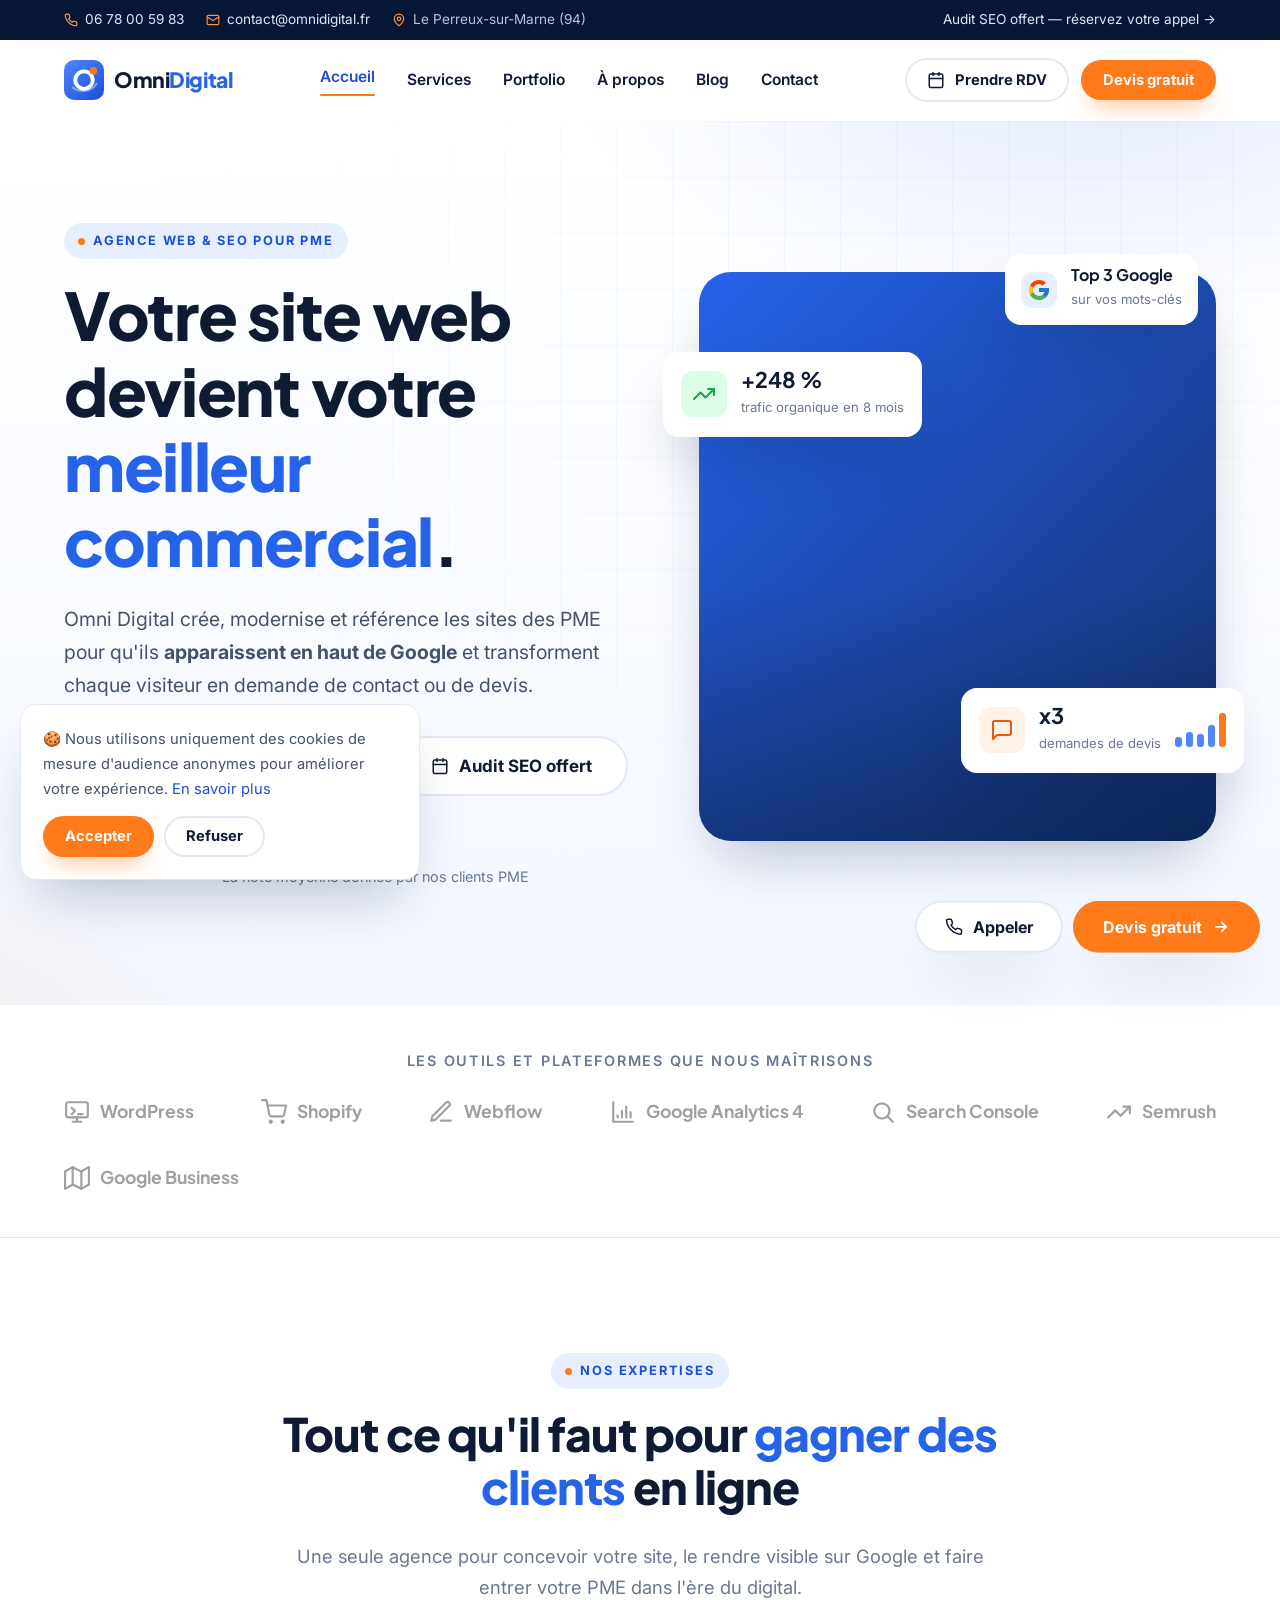
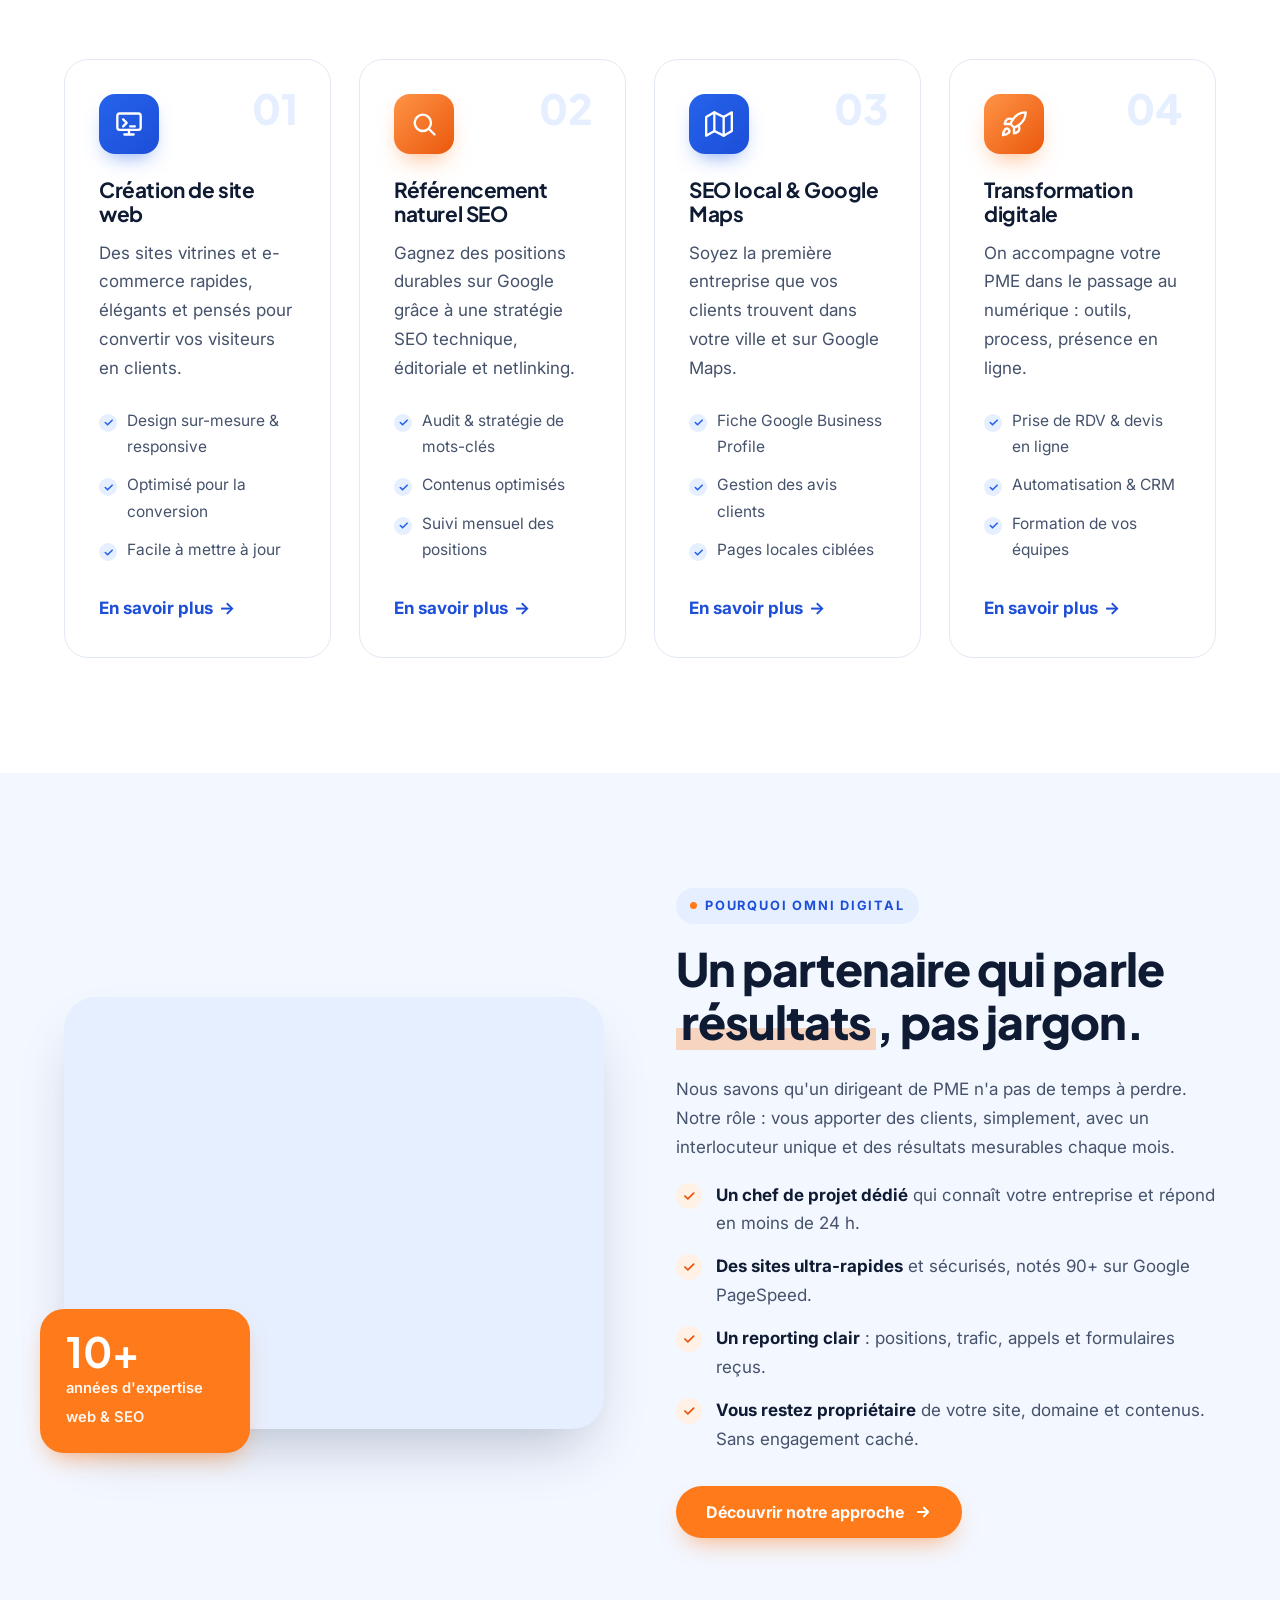
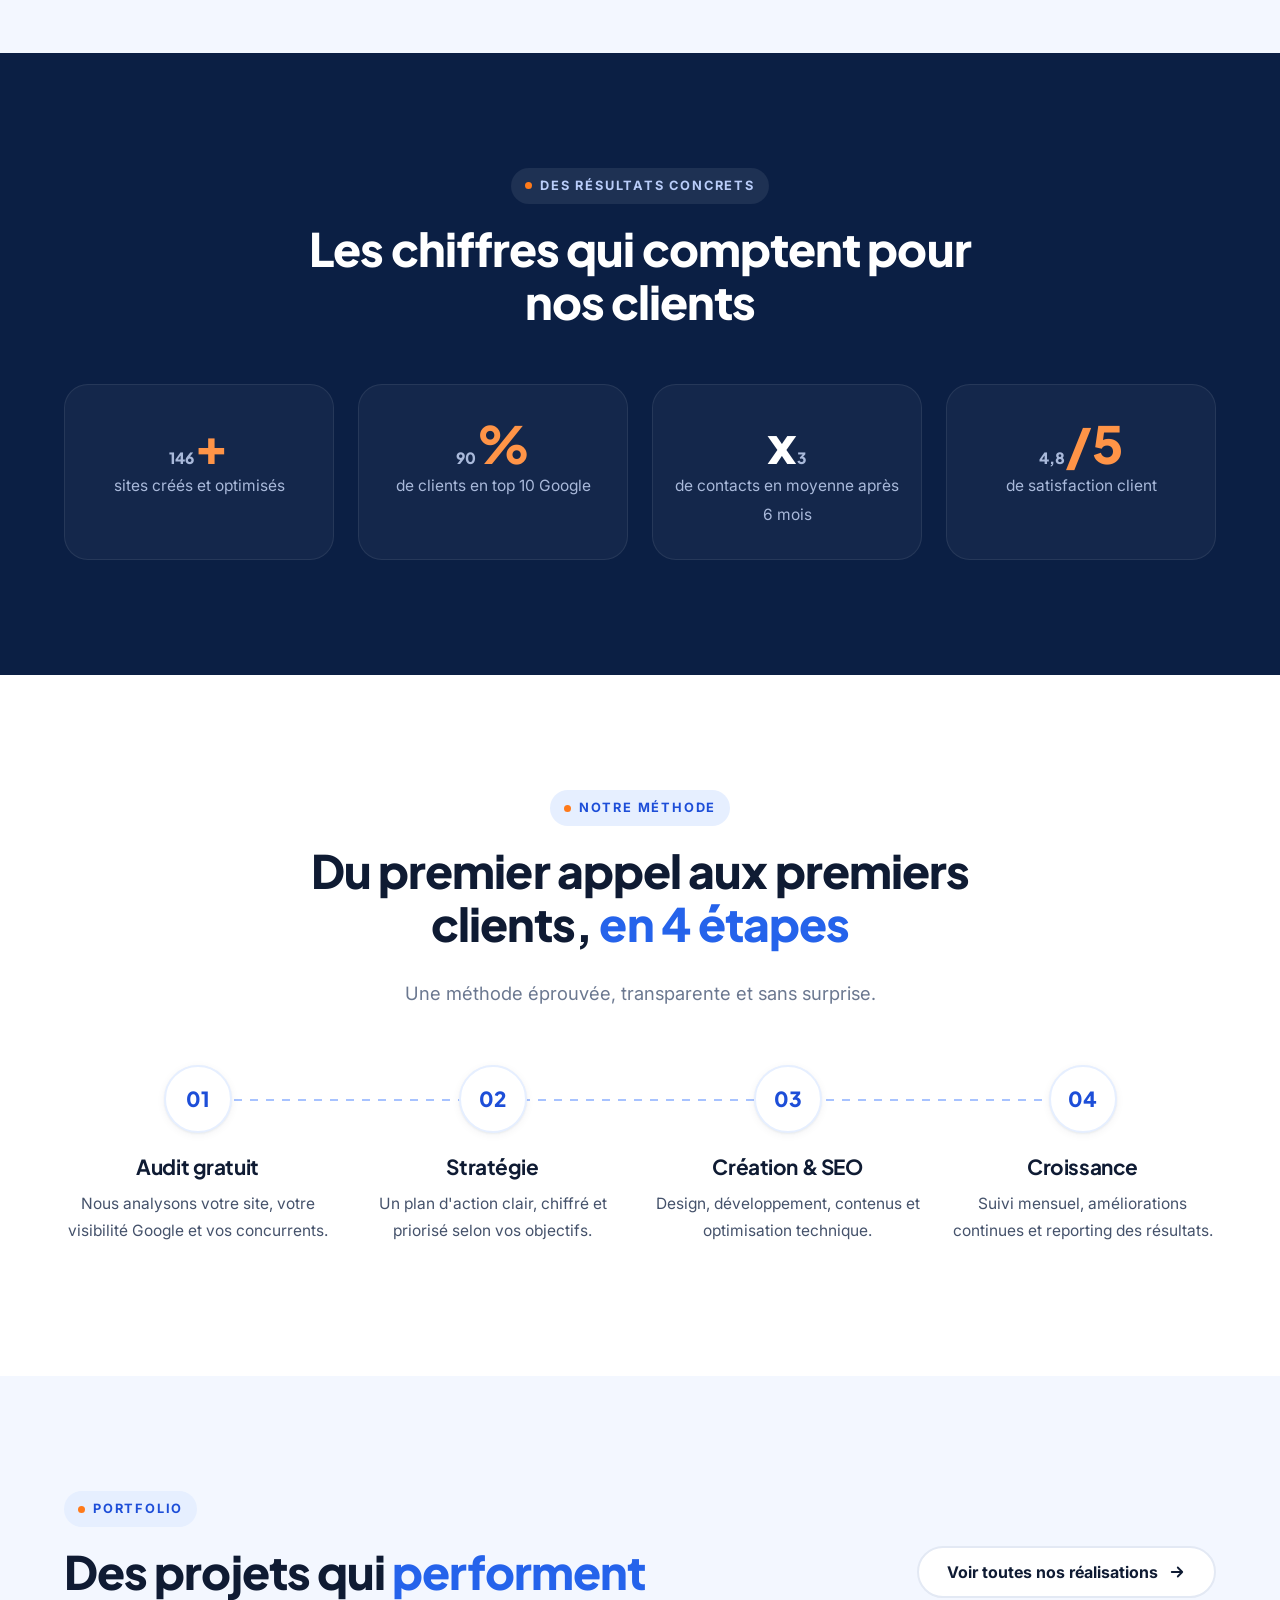
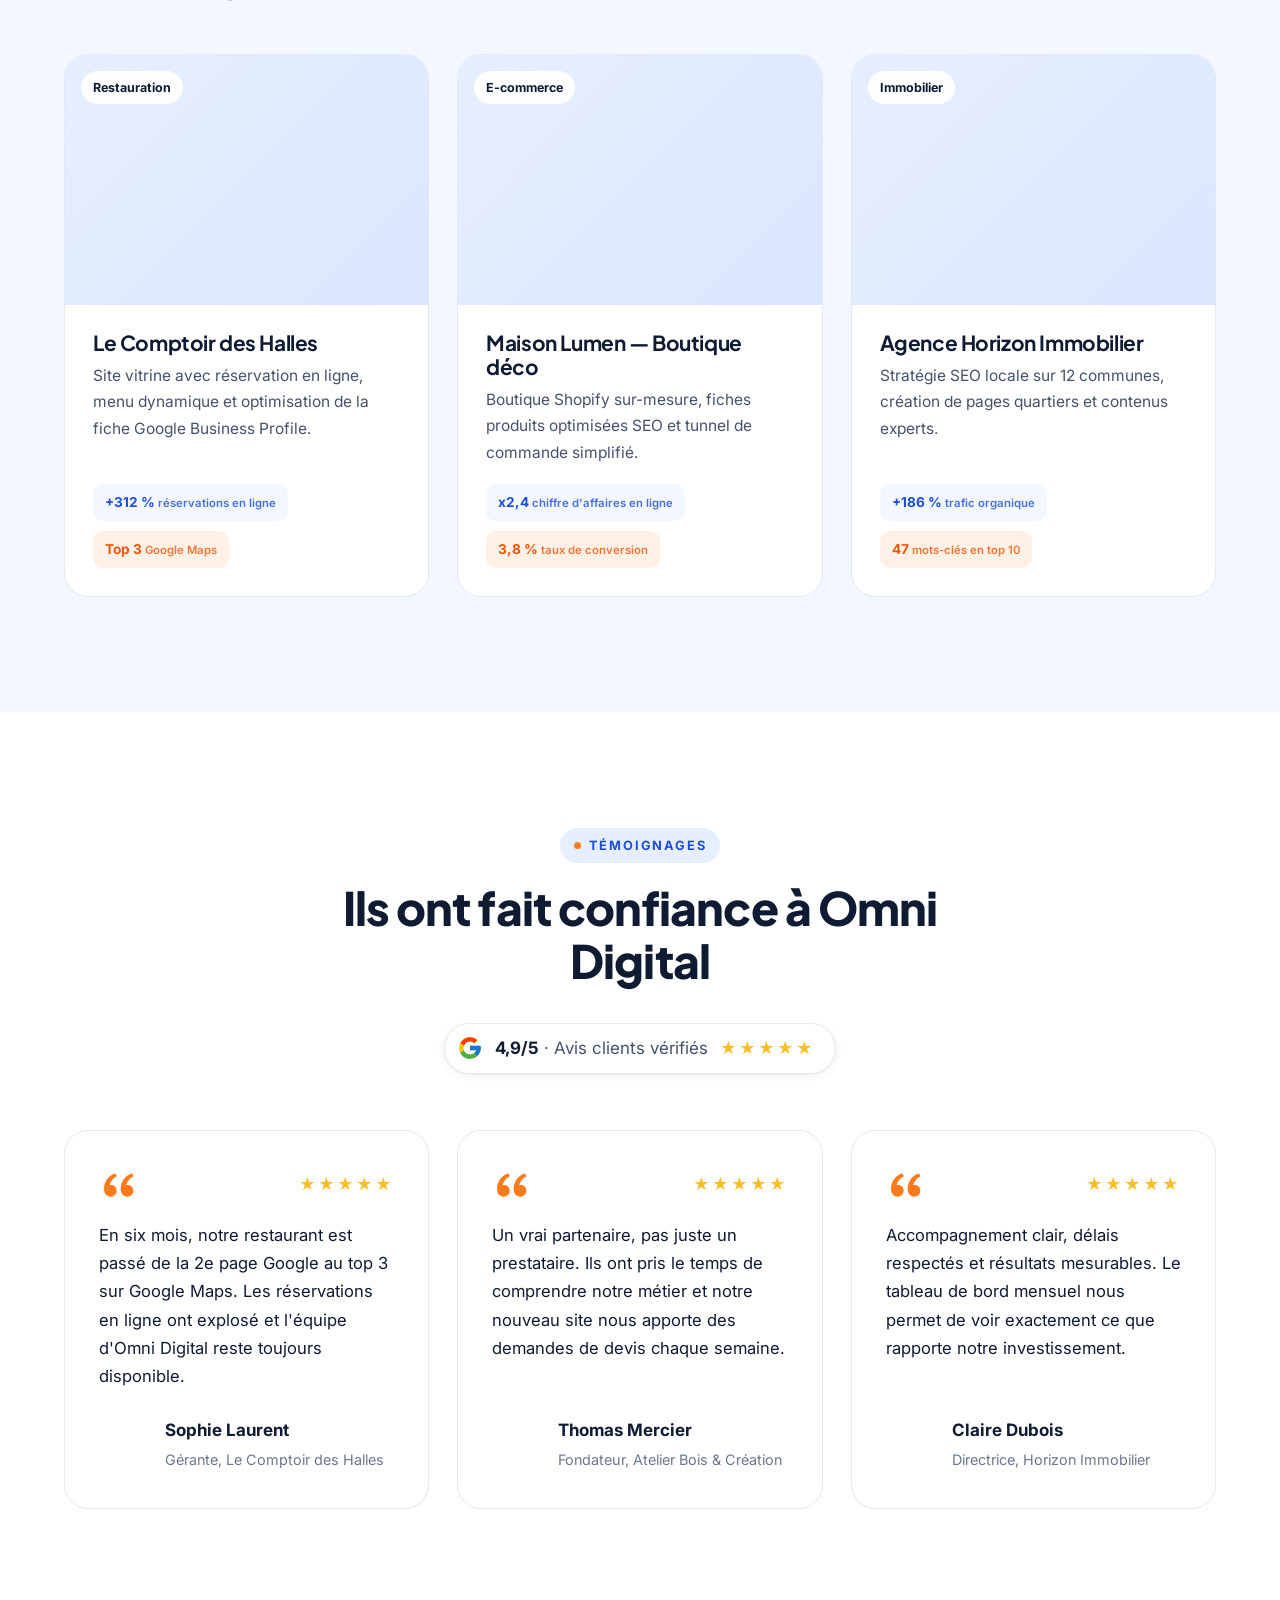
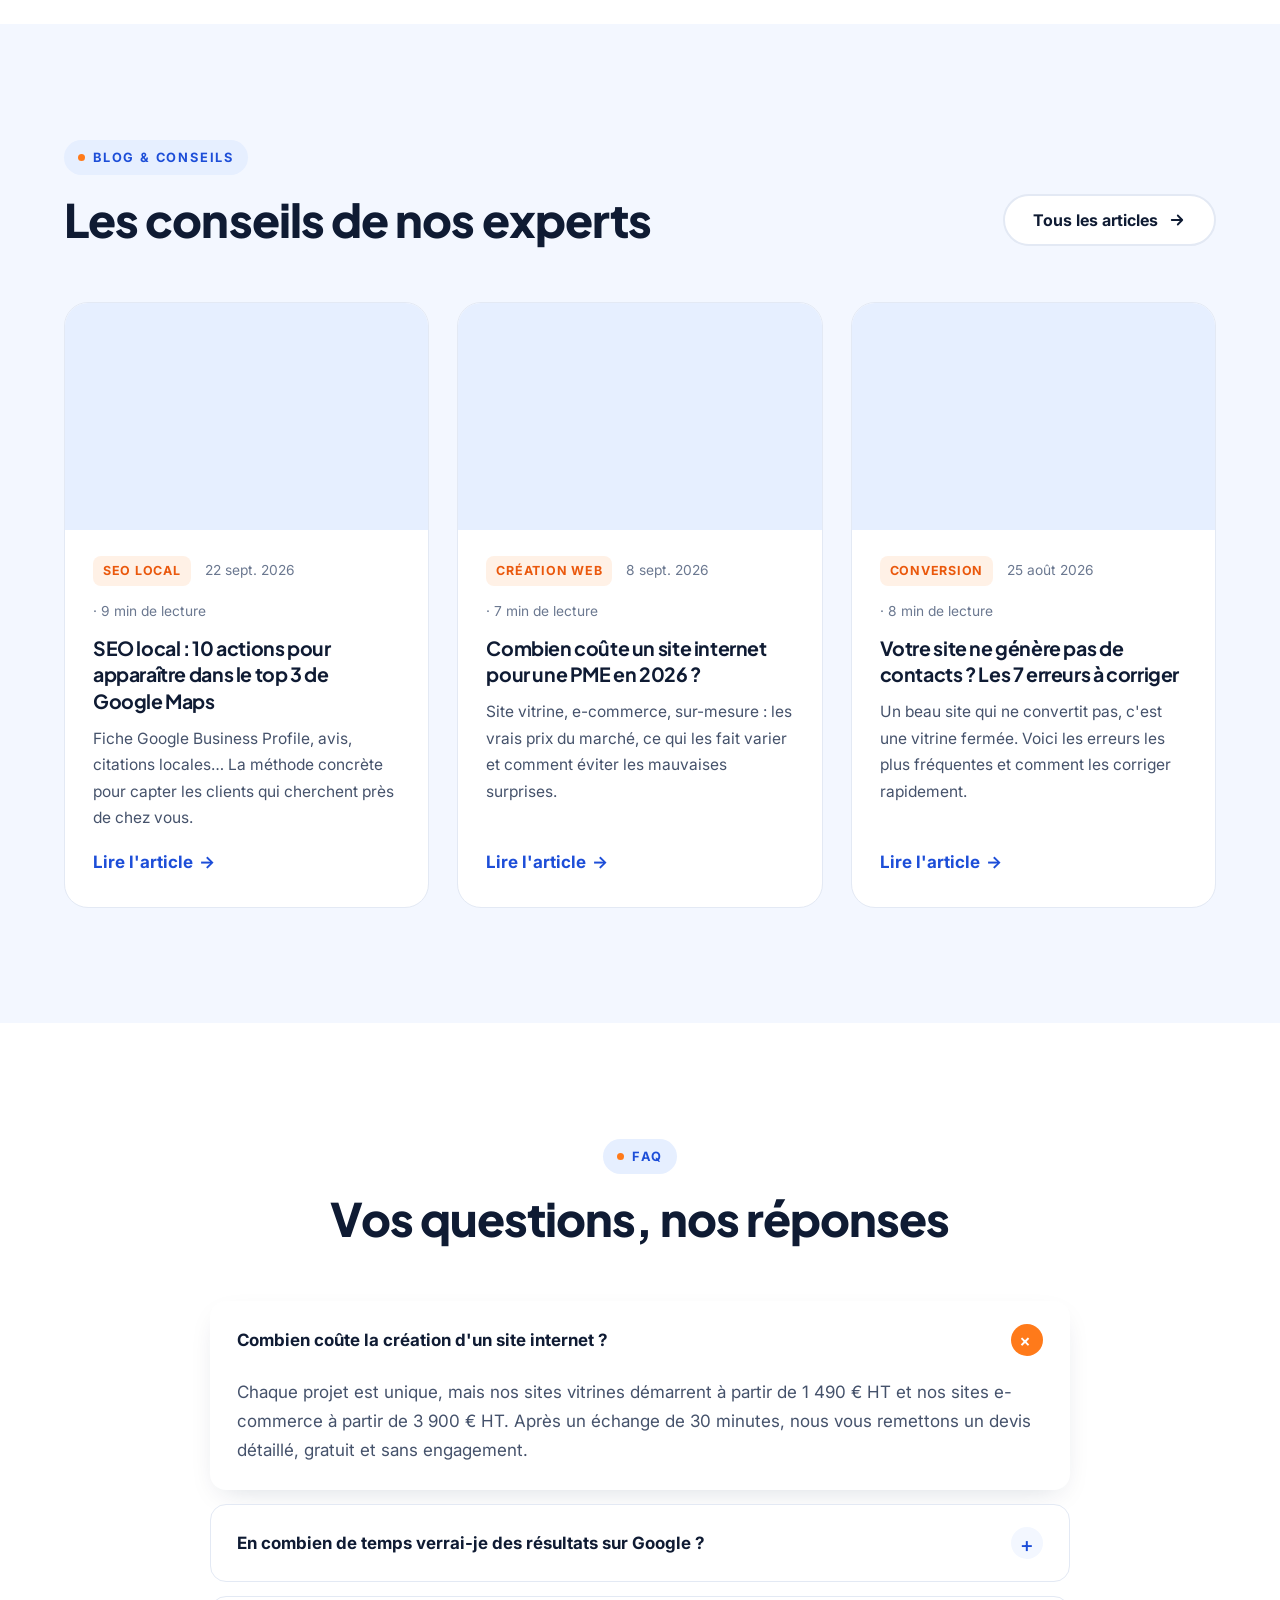
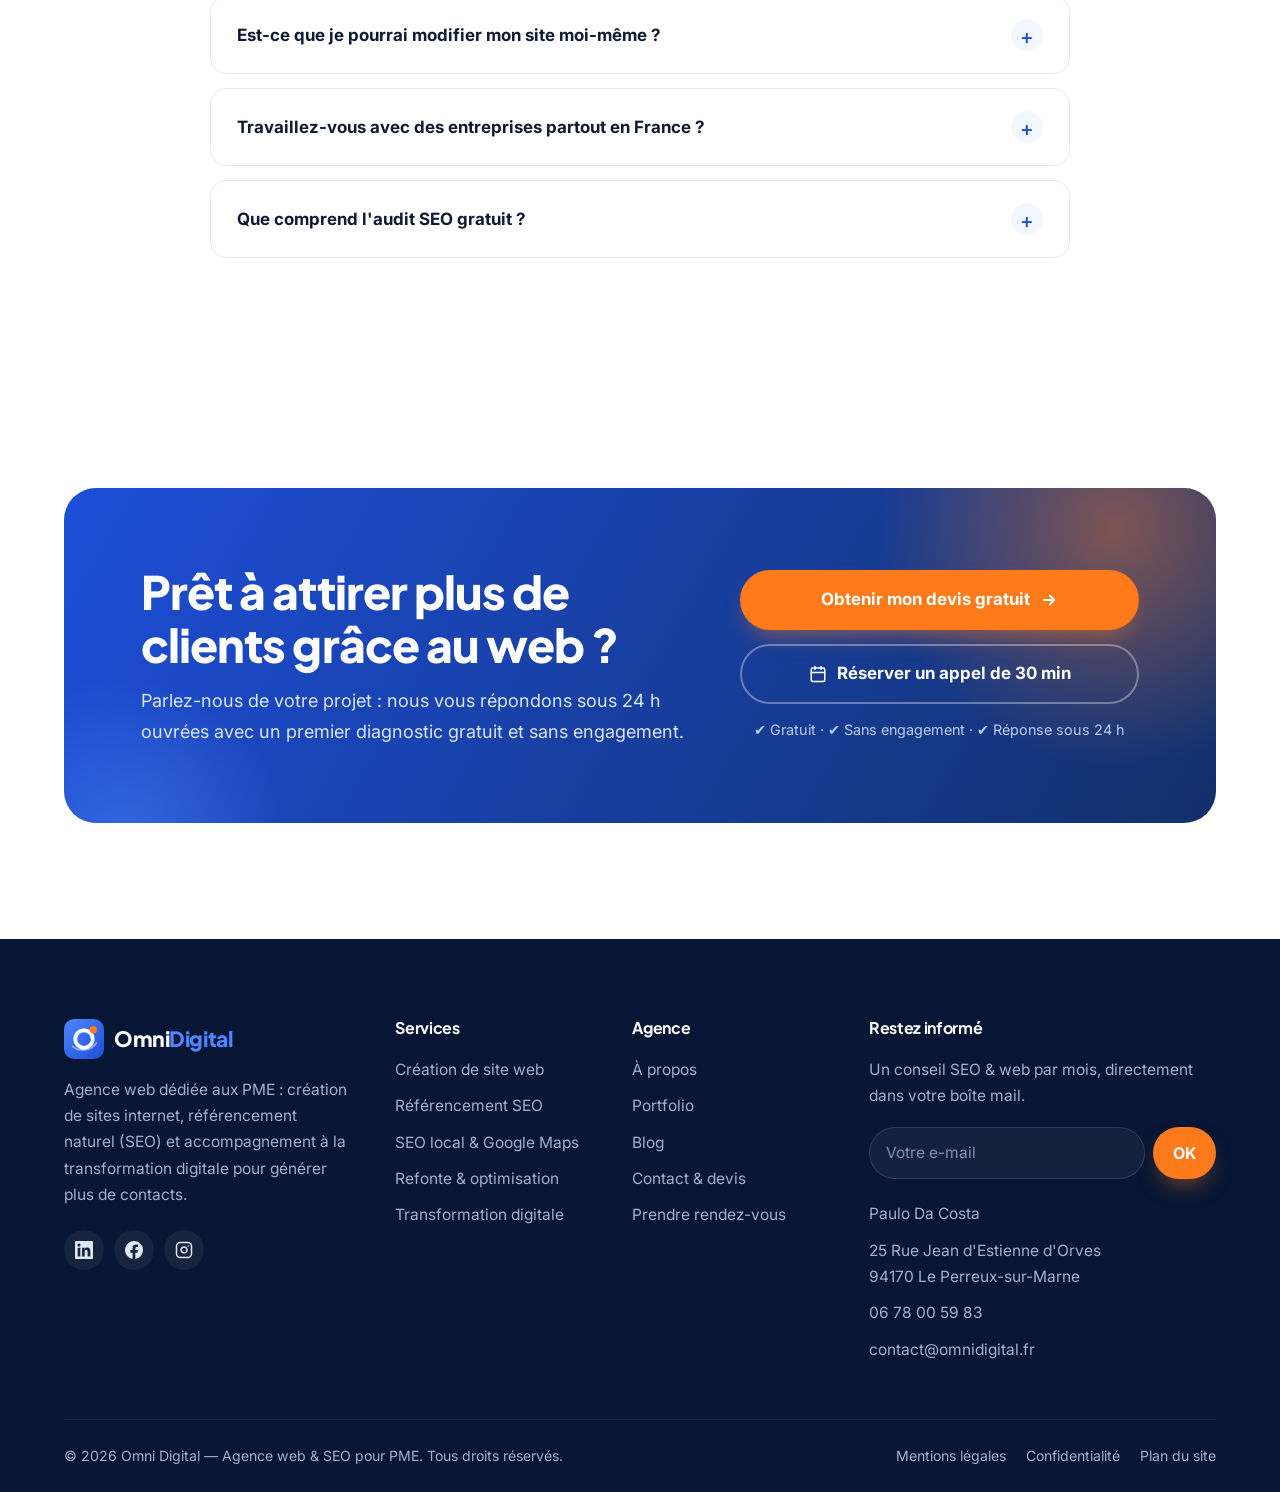
==== commit e272bd4d: "Coordonnées réelles : Paulo Da Costa, téléphone et adresse au Perreux-sur-Marne - Téléphone 06 78 00" ====
--- a/index.html
+++ b/index.html
@@ -22,7 +22,7 @@
   <link rel="preconnect" href="https://images.unsplash.com">
   <link href="https://fonts.googleapis.com/css2?family=Inter:wght@400;500;600;700&family=Plus+Jakarta+Sans:wght@600;700;800&display=swap" rel="stylesheet">
   <link rel="stylesheet" href="assets/css/style.css">
-  <script type="application/ld+json">{"@context": "https://schema.org", "@type": "ProfessionalService", "name": "Omni Digital", "description": "Agence web pour PME : création de sites internet, référencement naturel SEO, SEO local et transformation digitale.", "url": "https://www.omnidigital.fr", "logo": "https://www.omnidigital.fr/assets/img/logo.svg", "image": "https://images.unsplash.com/photo-1522071820081-009f0129c71c?auto=format&fit=crop&w=1200&q=80", "email": "contact@omnidigital.fr", "telephone": "+33 6 00 00 00 00", "areaServed": "FR", "priceRange": "€€", "address": {"@type": "PostalAddress", "addressCountry": "FR"}, "openingHoursSpecification": [{"@type": "OpeningHoursSpecification", "dayOfWeek": ["Monday", "Tuesday", "Wednesday", "Thursday", "Friday"], "opens": "09:00", "closes": "18:00"}], "sameAs": ["https://www.linkedin.com/", "https://www.facebook.com/", "https://www.instagram.com/"]}</script>
+  <script type="application/ld+json">{"@context": "https://schema.org", "@type": "ProfessionalService", "name": "Omni Digital", "description": "Agence web pour PME : création de sites internet, référencement naturel SEO, SEO local et transformation digitale.", "url": "https://www.omnidigital.fr", "logo": "https://www.omnidigital.fr/assets/img/logo.svg", "image": "https://images.unsplash.com/photo-1522071820081-009f0129c71c?auto=format&fit=crop&w=1200&q=80", "email": "contact@omnidigital.fr", "telephone": "+33 6 78 00 59 83", "founder": {"@type": "Person", "name": "Paulo Da Costa"}, "areaServed": ["Le Perreux-sur-Marne", "Val-de-Marne", "Île-de-France", "France"], "priceRange": "€€", "address": {"@type": "PostalAddress", "streetAddress": "25 Rue Jean d'Estienne d'Orves", "postalCode": "94170", "addressLocality": "Le Perreux-sur-Marne", "addressRegion": "Île-de-France", "addressCountry": "FR"}, "openingHoursSpecification": [{"@type": "OpeningHoursSpecification", "dayOfWeek": ["Monday", "Tuesday", "Wednesday", "Thursday", "Friday"], "opens": "09:00", "closes": "18:00"}], "sameAs": ["https://www.linkedin.com/", "https://www.facebook.com/", "https://www.instagram.com/"]}</script>
   <script type="application/ld+json">{"@context": "https://schema.org", "@type": "FAQPage", "mainEntity": [{"@type": "Question", "name": "Combien coûte la création d'un site internet ?", "acceptedAnswer": {"@type": "Answer", "text": "Chaque projet est unique, mais nos sites vitrines démarrent à partir de 1 490 € HT et nos sites e-commerce à partir de 3 900 € HT. Après un échange de 30 minutes, nous vous remettons un devis détaillé, gratuit et sans engagement."}}, {"@type": "Question", "name": "En combien de temps verrai-je des résultats sur Google ?", "acceptedAnswer": {"@type": "Answer", "text": "Les premiers effets du référencement naturel apparaissent généralement entre 2 et 4 mois, et les résultats les plus solides entre 6 et 12 mois. Le SEO local (Google Maps) peut produire des résultats plus rapidement, parfois en quelques semaines."}}, {"@type": "Question", "name": "Est-ce que je pourrai modifier mon site moi-même ?", "acceptedAnswer": {"@type": "Answer", "text": "Oui. Nous livrons un site facile à administrer, avec une formation personnalisée et un guide vidéo. Vous restez propriétaire de votre site, de votre nom de domaine et de vos contenus."}}, {"@type": "Question", "name": "Travaillez-vous avec des entreprises partout en France ?", "acceptedAnswer": {"@type": "Answer", "text": "Absolument. Nous accompagnons des PME, artisans, commerçants et professions libérales dans toute la France, en visioconférence ou en rendez-vous sur place selon votre localisation."}}, {"@type": "Question", "name": "Que comprend l'audit SEO gratuit ?", "acceptedAnswer": {"@type": "Answer", "text": "Une analyse de votre site (technique, contenus, vitesse, mobile), de votre visibilité locale et de vos principaux concurrents, avec 5 recommandations prioritaires à fort impact. Il vous est présenté lors d'un appel de 30 minutes."}}]}</script>
 </head>
 <body>
@@ -31,9 +31,9 @@
 <div class="topbar">
   <div class="container">
     <div class="topbar-info">
-      <a href="tel:+33600000000"><svg viewBox="0 0 24 24" fill="none" stroke="currentColor" stroke-width="2" stroke-linecap="round" stroke-linejoin="round" aria-hidden="true"><path d="M22 16.9v3a2 2 0 0 1-2.2 2 19.8 19.8 0 0 1-8.6-3.1 19.5 19.5 0 0 1-6-6A19.8 19.8 0 0 1 2.1 4.2 2 2 0 0 1 4.1 2h3a2 2 0 0 1 2 1.7c.1.9.4 1.8.7 2.7a2 2 0 0 1-.5 2.1L8 9.8a16 16 0 0 0 6 6l1.3-1.3a2 2 0 0 1 2.1-.4c.9.3 1.8.6 2.7.7a2 2 0 0 1 1.7 2z"/></svg> +33 6 00 00 00 00</a>
+      <a href="tel:+33678005983"><svg viewBox="0 0 24 24" fill="none" stroke="currentColor" stroke-width="2" stroke-linecap="round" stroke-linejoin="round" aria-hidden="true"><path d="M22 16.9v3a2 2 0 0 1-2.2 2 19.8 19.8 0 0 1-8.6-3.1 19.5 19.5 0 0 1-6-6A19.8 19.8 0 0 1 2.1 4.2 2 2 0 0 1 4.1 2h3a2 2 0 0 1 2 1.7c.1.9.4 1.8.7 2.7a2 2 0 0 1-.5 2.1L8 9.8a16 16 0 0 0 6 6l1.3-1.3a2 2 0 0 1 2.1-.4c.9.3 1.8.6 2.7.7a2 2 0 0 1 1.7 2z"/></svg> 06 78 00 59 83</a>
       <a href="mailto:contact@omnidigital.fr" class="topbar-hide-md"><svg viewBox="0 0 24 24" fill="none" stroke="currentColor" stroke-width="2" stroke-linecap="round" stroke-linejoin="round" aria-hidden="true"><rect x="2" y="4" width="20" height="16" rx="2"/><path d="m22 7-10 6L2 7"/></svg> contact@omnidigital.fr</a>
-      <span class="topbar-hide-md"><svg viewBox="0 0 24 24" fill="none" stroke="currentColor" stroke-width="2" stroke-linecap="round" stroke-linejoin="round" aria-hidden="true"><circle cx="12" cy="12" r="10"/><path d="M12 6v6l4 2"/></svg> Lun – Ven · 9h – 18h</span>
+      <span class="topbar-hide-md"><svg viewBox="0 0 24 24" fill="none" stroke="currentColor" stroke-width="2" stroke-linecap="round" stroke-linejoin="round" aria-hidden="true"><path d="M20 10c0 6-8 12-8 12S4 16 4 10a8 8 0 0 1 16 0z"/><circle cx="12" cy="10" r="3"/></svg> Le Perreux-sur-Marne (94)</span>
     </div>
     <div class="topbar-social">
       <a href="rendez-vous.html">Audit SEO offert — réservez votre appel →</a>
@@ -368,7 +368,9 @@
           <button class="btn btn-primary" type="submit">OK</button>
         </form>
         <ul style="margin-top:22px">
-          <li><a href="tel:+33600000000">+33 6 00 00 00 00</a></li>
+          <li>Paulo Da Costa</li>
+          <li><a href="https://www.google.com/maps/search/?api=1&amp;query=25+Rue+Jean+d%27Estienne+d%27Orves,+94170+Le+Perreux-sur-Marne" target="_blank" rel="noopener">25 Rue Jean d'Estienne d'Orves<br>94170 Le Perreux-sur-Marne</a></li>
+          <li><a href="tel:+33678005983">06 78 00 59 83</a></li>
           <li><a href="mailto:contact@omnidigital.fr">contact@omnidigital.fr</a></li>
         </ul>
       </div>
@@ -385,7 +387,7 @@
 </footer>
 
 <div class="sticky-cta" aria-hidden="false">
-  <a class="btn btn-outline" href="tel:+33600000000" aria-label="Appeler"><svg viewBox="0 0 24 24" fill="none" stroke="currentColor" stroke-width="2" stroke-linecap="round" stroke-linejoin="round" aria-hidden="true"><path d="M22 16.9v3a2 2 0 0 1-2.2 2 19.8 19.8 0 0 1-8.6-3.1 19.5 19.5 0 0 1-6-6A19.8 19.8 0 0 1 2.1 4.2 2 2 0 0 1 4.1 2h3a2 2 0 0 1 2 1.7c.1.9.4 1.8.7 2.7a2 2 0 0 1-.5 2.1L8 9.8a16 16 0 0 0 6 6l1.3-1.3a2 2 0 0 1 2.1-.4c.9.3 1.8.6 2.7.7a2 2 0 0 1 1.7 2z"/></svg> Appeler</a>
+  <a class="btn btn-outline" href="tel:+33678005983" aria-label="Appeler"><svg viewBox="0 0 24 24" fill="none" stroke="currentColor" stroke-width="2" stroke-linecap="round" stroke-linejoin="round" aria-hidden="true"><path d="M22 16.9v3a2 2 0 0 1-2.2 2 19.8 19.8 0 0 1-8.6-3.1 19.5 19.5 0 0 1-6-6A19.8 19.8 0 0 1 2.1 4.2 2 2 0 0 1 4.1 2h3a2 2 0 0 1 2 1.7c.1.9.4 1.8.7 2.7a2 2 0 0 1-.5 2.1L8 9.8a16 16 0 0 0 6 6l1.3-1.3a2 2 0 0 1 2.1-.4c.9.3 1.8.6 2.7.7a2 2 0 0 1 1.7 2z"/></svg> Appeler</a>
   <a class="btn btn-primary" href="contact.html">Devis gratuit <svg viewBox="0 0 24 24" fill="none" stroke="currentColor" stroke-width="2.4" stroke-linecap="round" stroke-linejoin="round" aria-hidden="true"><path d="M5 12h14M13 6l6 6-6 6"/></svg></a>
 </div>
 
--- a/assets/css/style.css
+++ b/assets/css/style.css
@@ -668,3 +668,7 @@
 /* Empêche les éléments de grille de déborder sur petits écrans */
 .grid > *, .split > *, .contact-grid > *, .hero-grid > *, .article-layout > * { min-width: 0; }
 .info-item a, .info-item span { overflow-wrap: anywhere; }
+
+/* Carte Google Maps (page contact) */
+.map-embed { border-radius: var(--radius-xl); overflow: hidden; box-shadow: var(--shadow-lg); border: 1px solid var(--line); background: var(--blue-100); height: clamp(320px, 38vw, 480px); }
+.map-embed iframe { width: 100%; height: 100%; border: 0; display: block; }
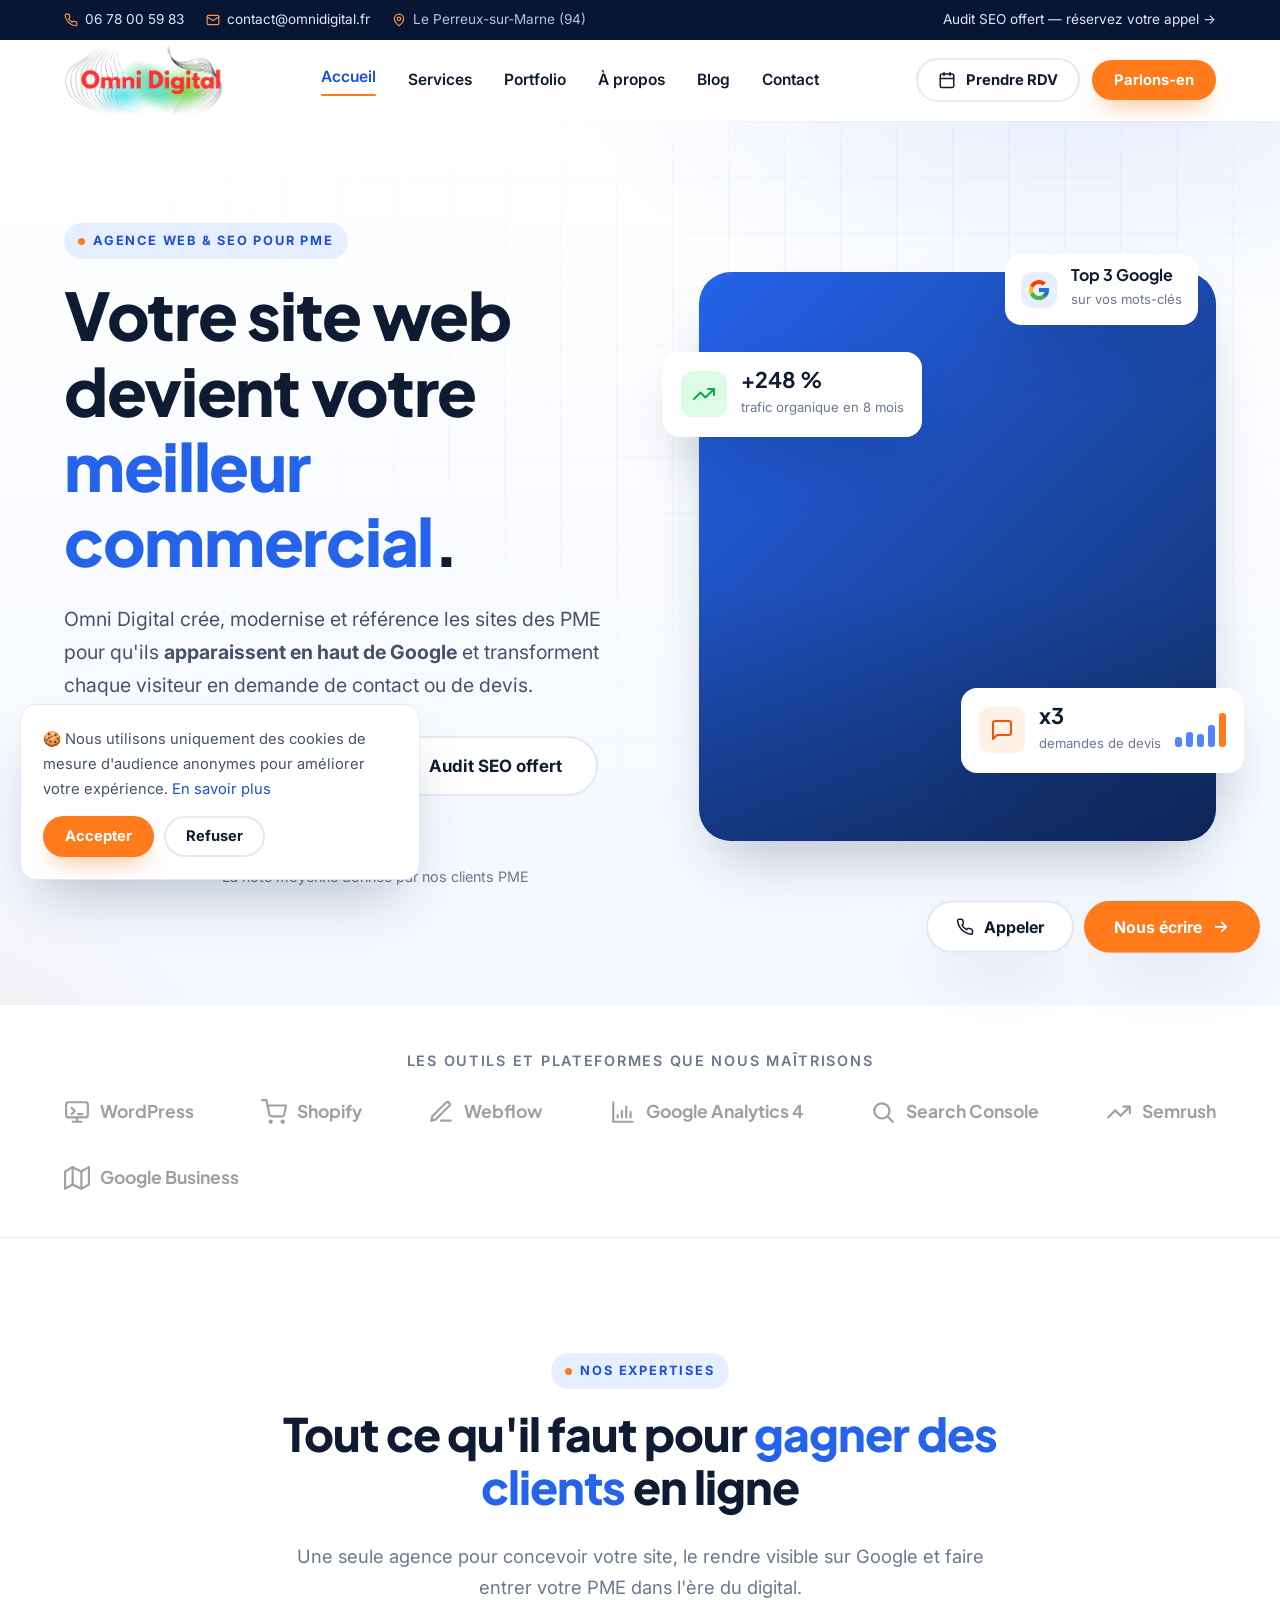
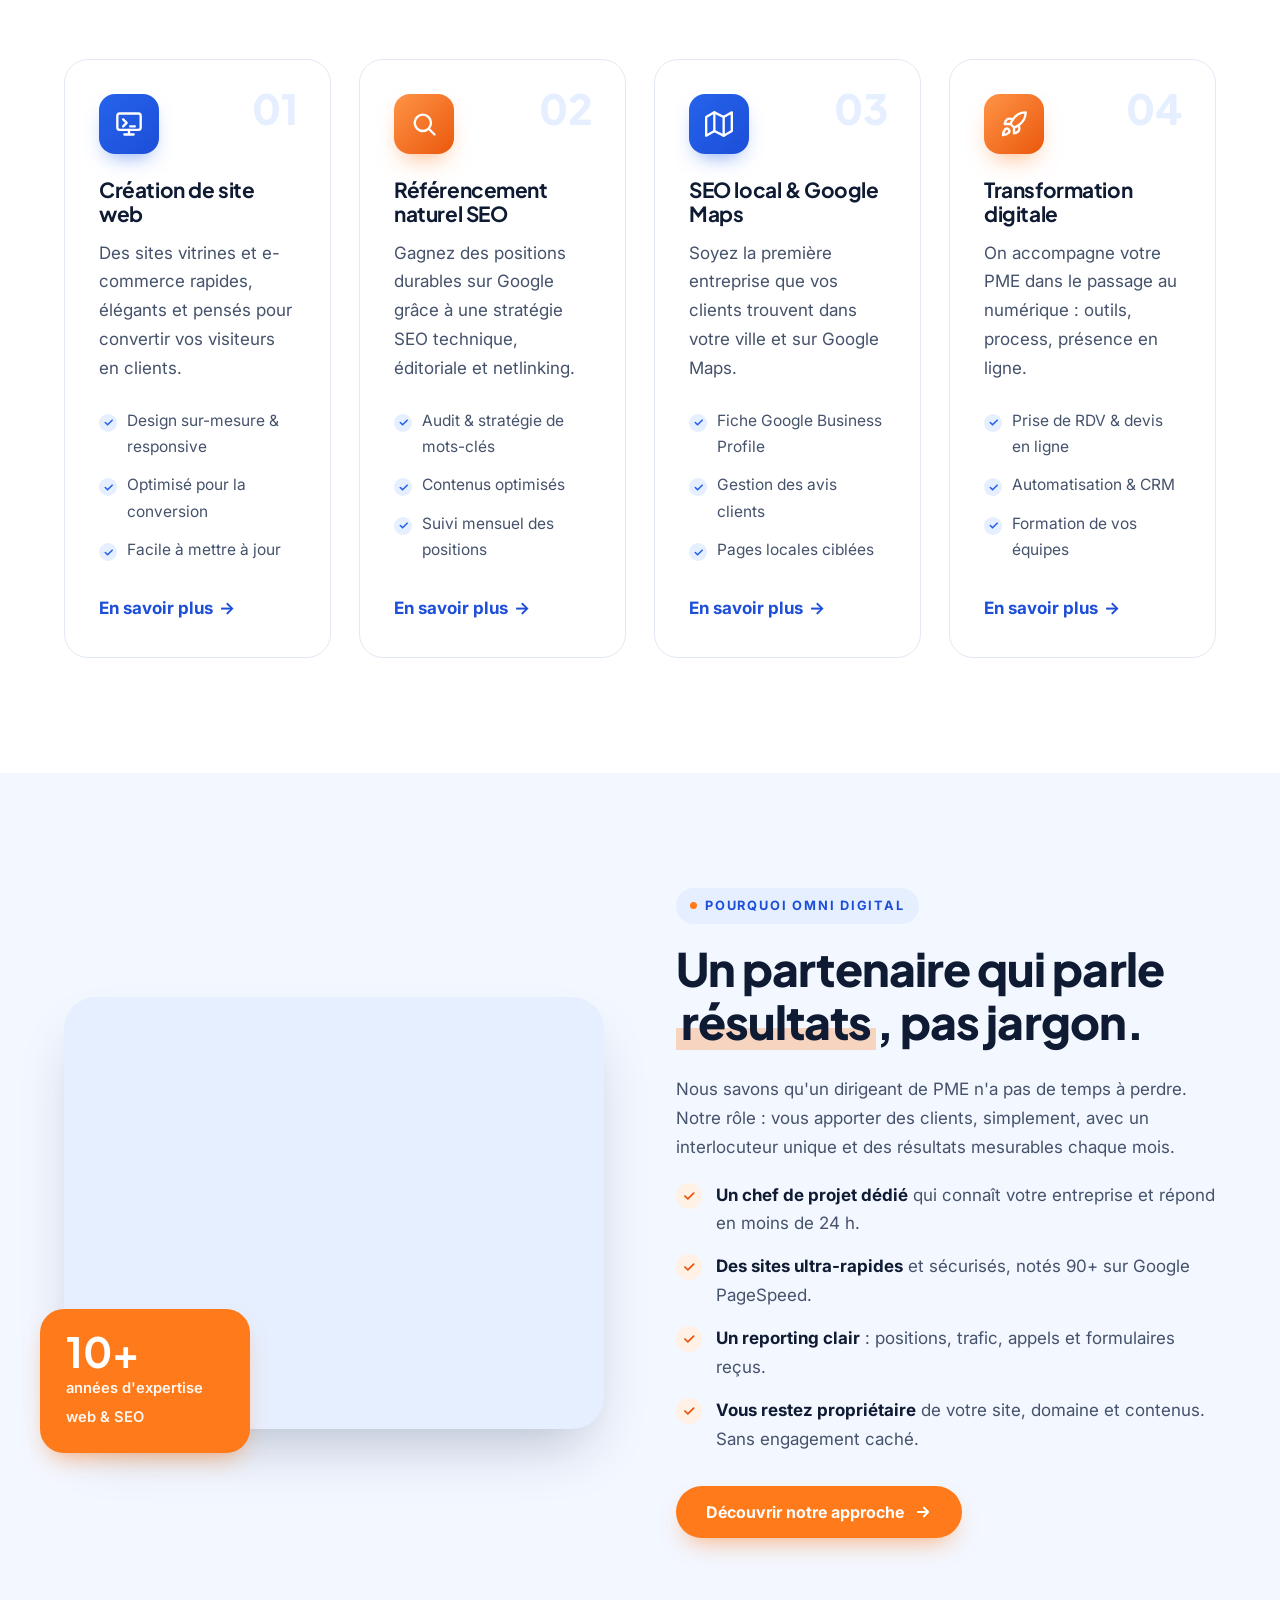
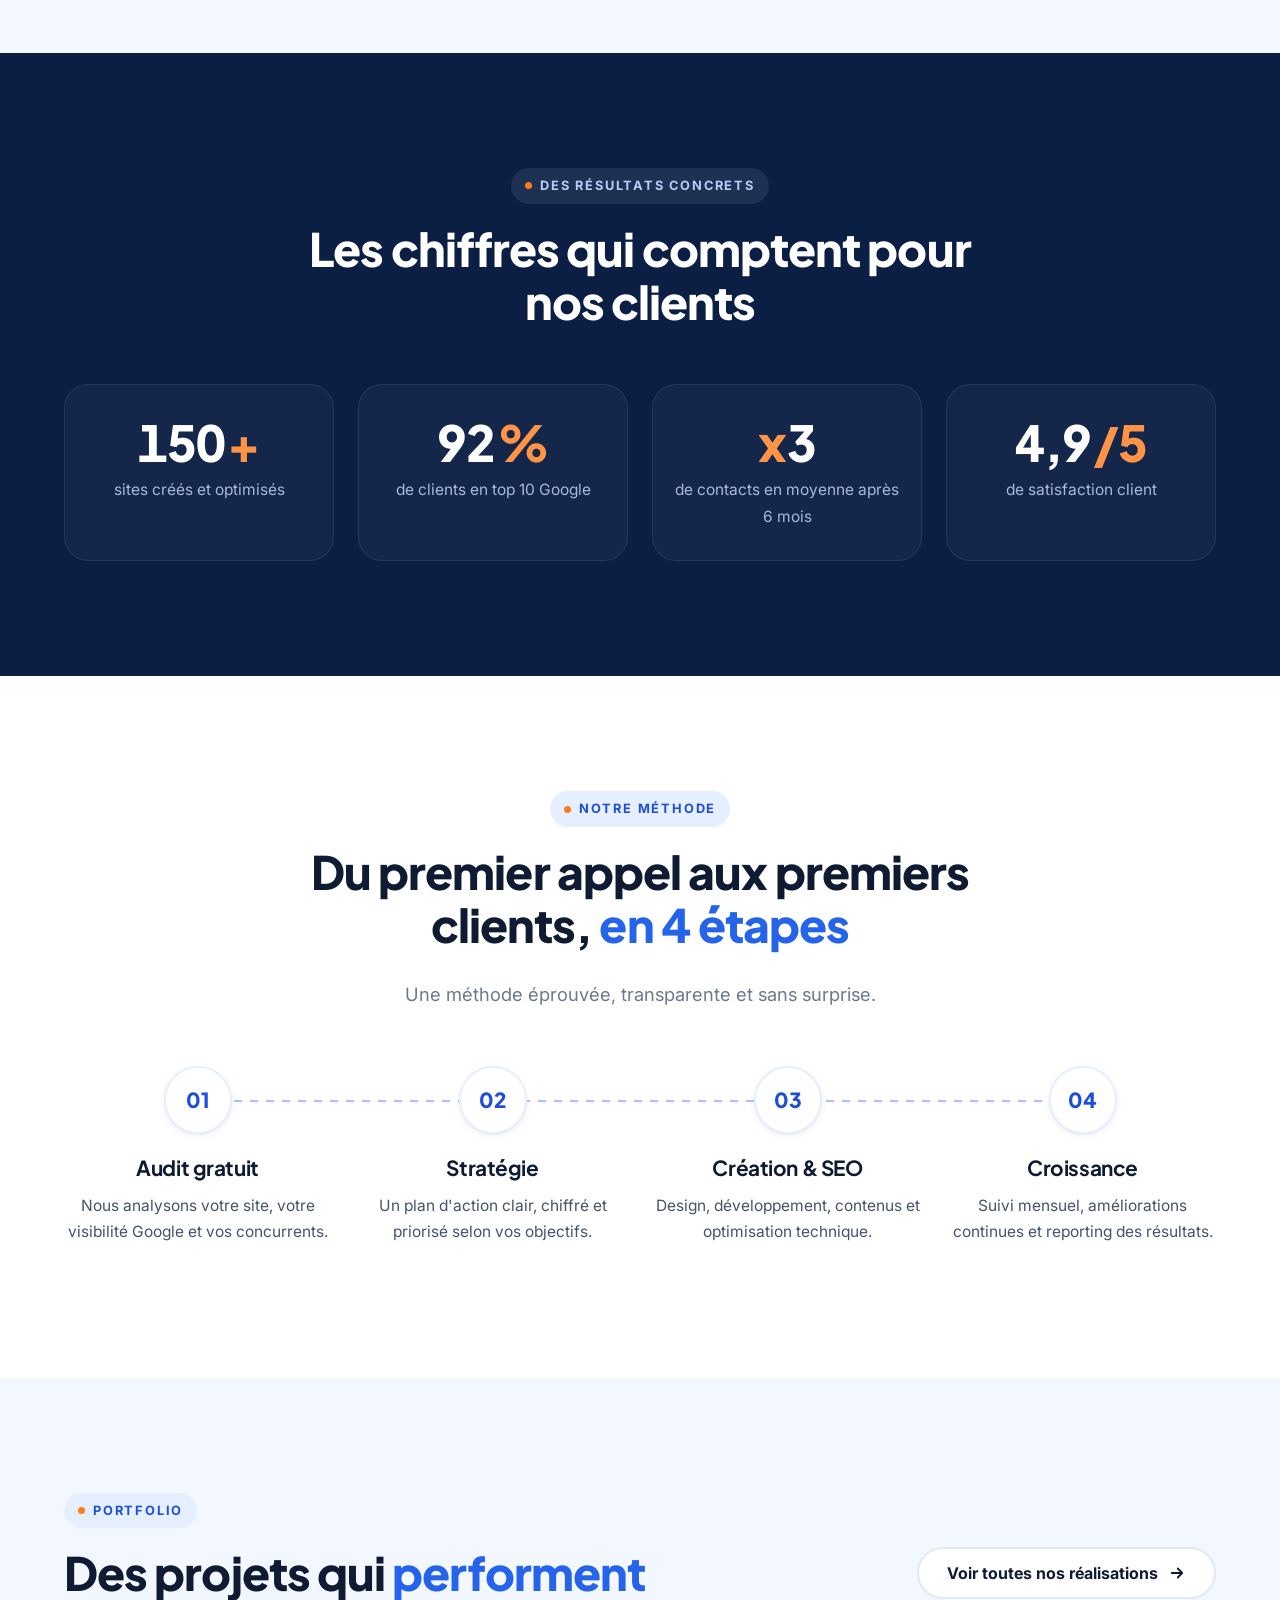
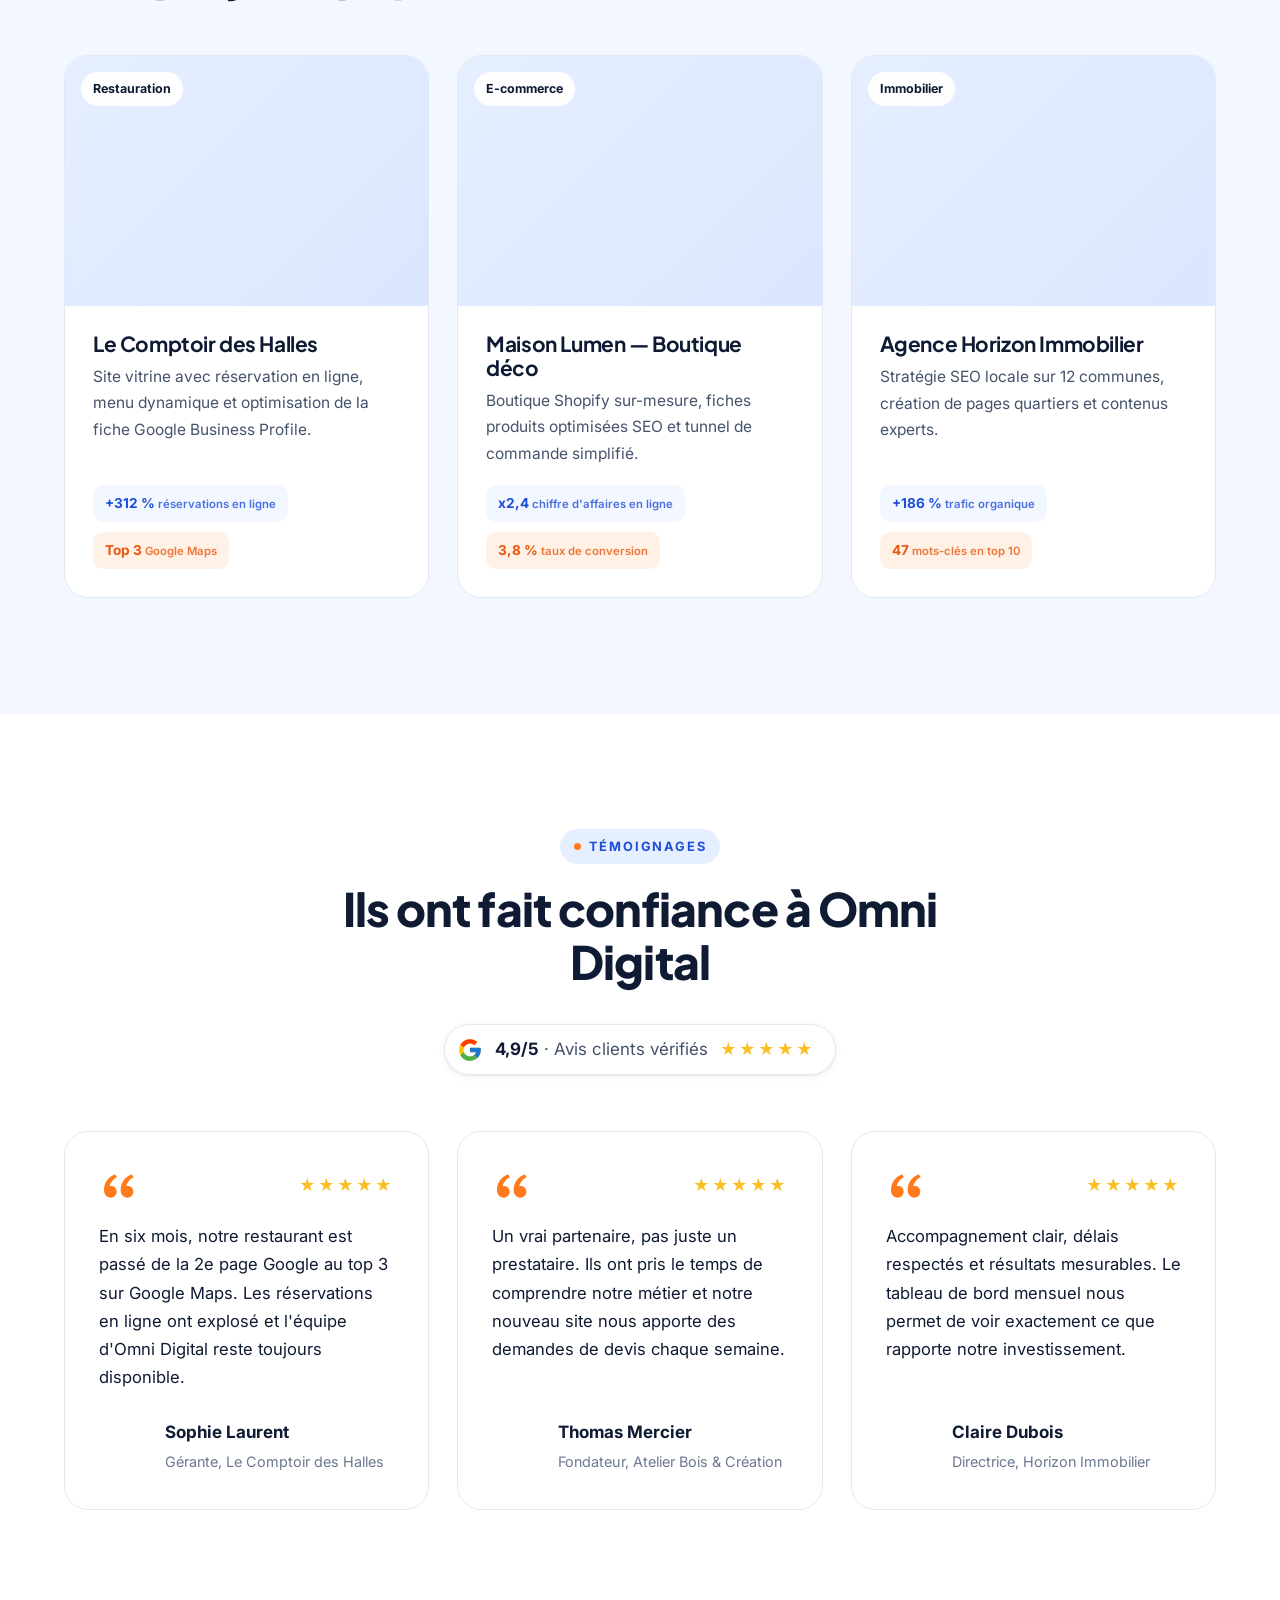
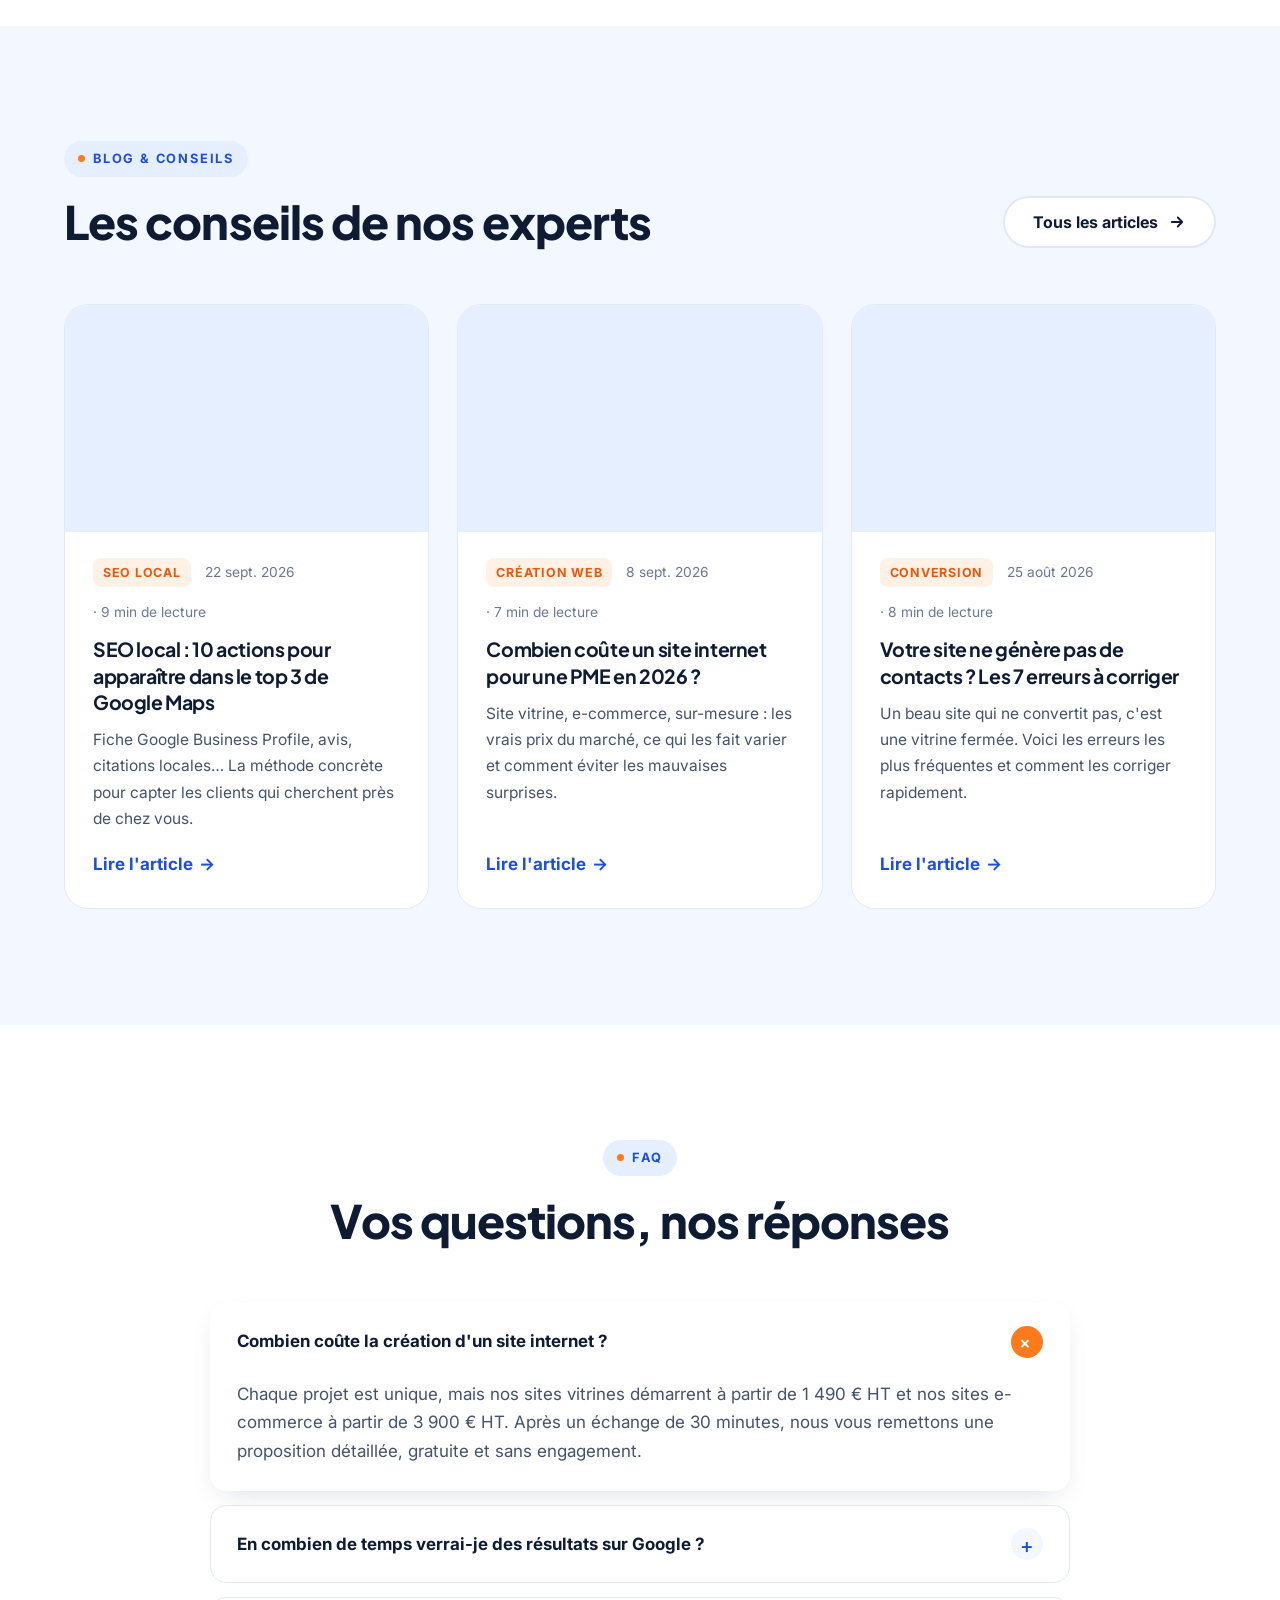
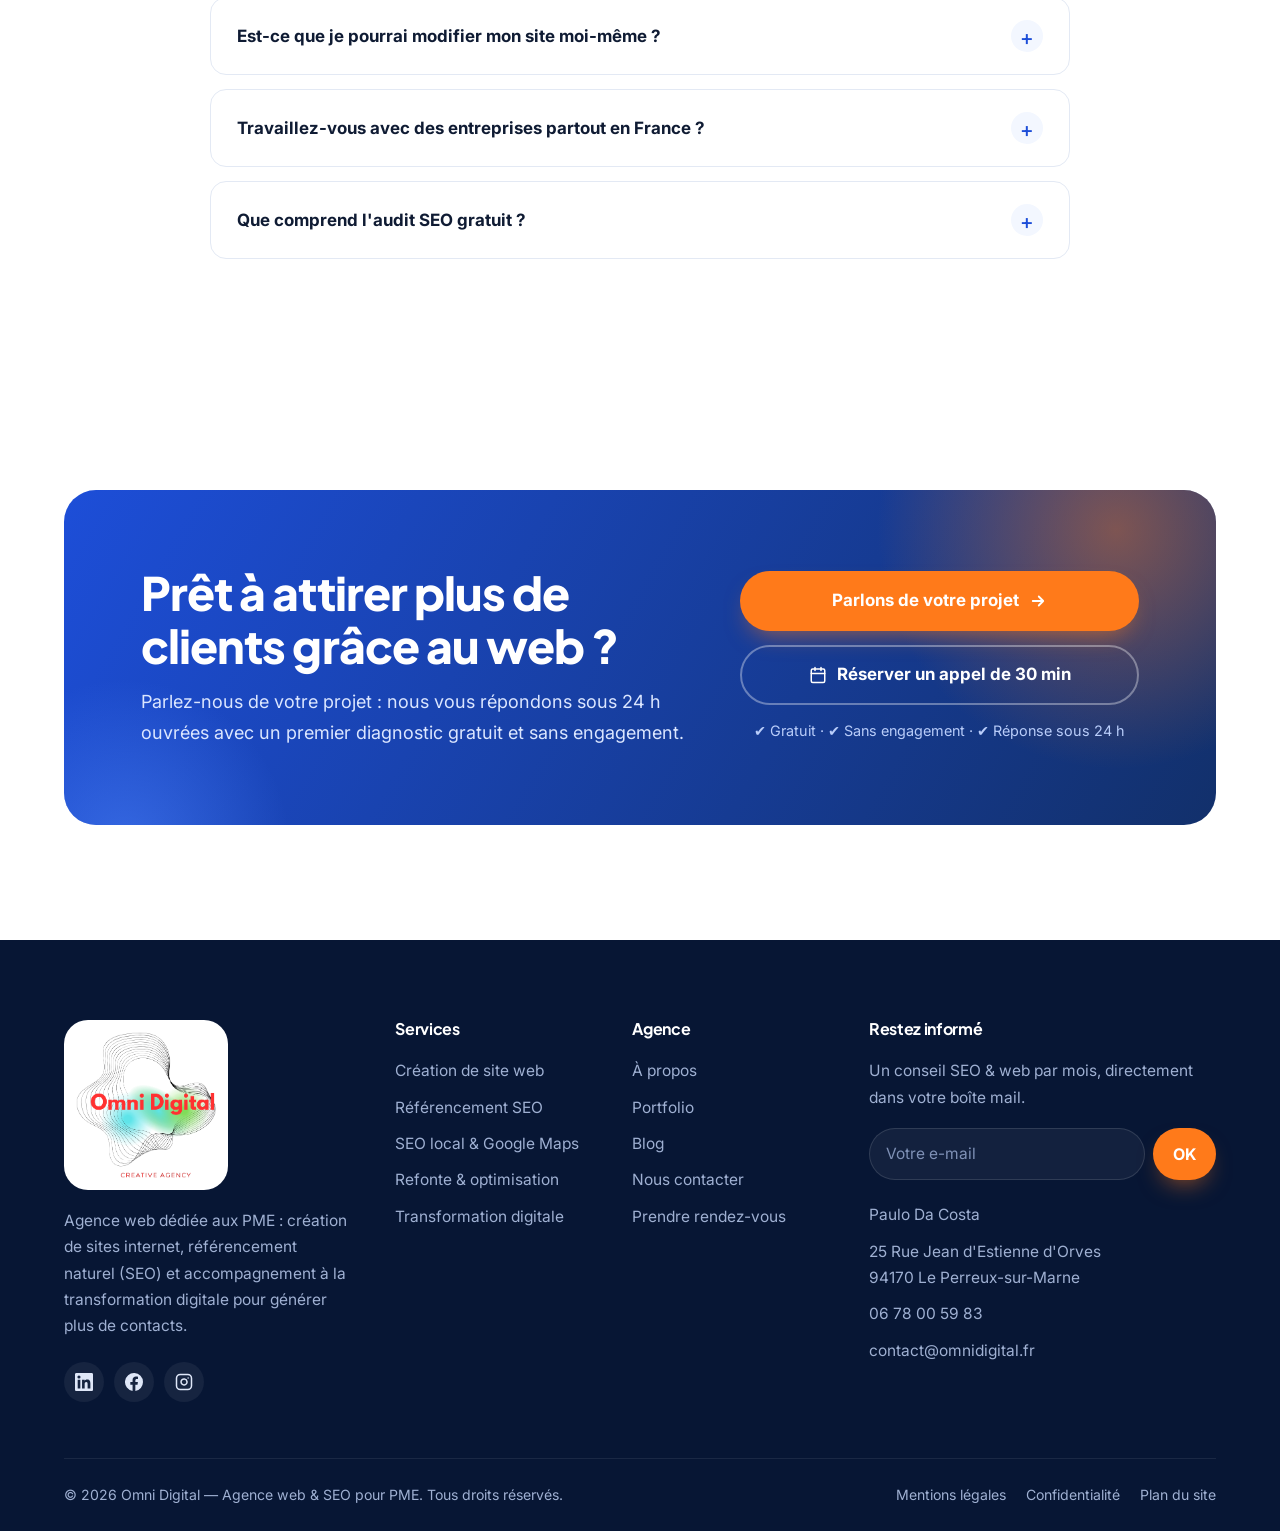
==== commit 233c1711: "Nouveau logo, appels à l'action plus chaleureux et chiffres clés uniformes - Logo officiel Omni Digi" ====
--- a/index.html
+++ b/index.html
@@ -16,14 +16,15 @@
   <meta property="og:url" content="https://www.omnidigital.fr/">
   <meta property="og:image" content="https://images.unsplash.com/photo-1522071820081-009f0129c71c?auto=format&fit=crop&w=1200&q=80&h=630">
   <meta name="twitter:card" content="summary_large_image">
-  <link rel="icon" href="assets/img/favicon.svg" type="image/svg+xml">
+  <link rel="icon" href="assets/img/favicon.png" type="image/png">
+  <link rel="apple-touch-icon" href="assets/img/apple-touch-icon.png">
   <link rel="preconnect" href="https://fonts.googleapis.com">
   <link rel="preconnect" href="https://fonts.gstatic.com" crossorigin>
   <link rel="preconnect" href="https://images.unsplash.com">
   <link href="https://fonts.googleapis.com/css2?family=Inter:wght@400;500;600;700&family=Plus+Jakarta+Sans:wght@600;700;800&display=swap" rel="stylesheet">
   <link rel="stylesheet" href="assets/css/style.css">
-  <script type="application/ld+json">{"@context": "https://schema.org", "@type": "ProfessionalService", "name": "Omni Digital", "description": "Agence web pour PME : création de sites internet, référencement naturel SEO, SEO local et transformation digitale.", "url": "https://www.omnidigital.fr", "logo": "https://www.omnidigital.fr/assets/img/logo.svg", "image": "https://images.unsplash.com/photo-1522071820081-009f0129c71c?auto=format&fit=crop&w=1200&q=80", "email": "contact@omnidigital.fr", "telephone": "+33 6 78 00 59 83", "founder": {"@type": "Person", "name": "Paulo Da Costa"}, "areaServed": ["Le Perreux-sur-Marne", "Val-de-Marne", "Île-de-France", "France"], "priceRange": "€€", "address": {"@type": "PostalAddress", "streetAddress": "25 Rue Jean d'Estienne d'Orves", "postalCode": "94170", "addressLocality": "Le Perreux-sur-Marne", "addressRegion": "Île-de-France", "addressCountry": "FR"}, "openingHoursSpecification": [{"@type": "OpeningHoursSpecification", "dayOfWeek": ["Monday", "Tuesday", "Wednesday", "Thursday", "Friday"], "opens": "09:00", "closes": "18:00"}], "sameAs": ["https://www.linkedin.com/", "https://www.facebook.com/", "https://www.instagram.com/"]}</script>
-  <script type="application/ld+json">{"@context": "https://schema.org", "@type": "FAQPage", "mainEntity": [{"@type": "Question", "name": "Combien coûte la création d'un site internet ?", "acceptedAnswer": {"@type": "Answer", "text": "Chaque projet est unique, mais nos sites vitrines démarrent à partir de 1 490 € HT et nos sites e-commerce à partir de 3 900 € HT. Après un échange de 30 minutes, nous vous remettons un devis détaillé, gratuit et sans engagement."}}, {"@type": "Question", "name": "En combien de temps verrai-je des résultats sur Google ?", "acceptedAnswer": {"@type": "Answer", "text": "Les premiers effets du référencement naturel apparaissent généralement entre 2 et 4 mois, et les résultats les plus solides entre 6 et 12 mois. Le SEO local (Google Maps) peut produire des résultats plus rapidement, parfois en quelques semaines."}}, {"@type": "Question", "name": "Est-ce que je pourrai modifier mon site moi-même ?", "acceptedAnswer": {"@type": "Answer", "text": "Oui. Nous livrons un site facile à administrer, avec une formation personnalisée et un guide vidéo. Vous restez propriétaire de votre site, de votre nom de domaine et de vos contenus."}}, {"@type": "Question", "name": "Travaillez-vous avec des entreprises partout en France ?", "acceptedAnswer": {"@type": "Answer", "text": "Absolument. Nous accompagnons des PME, artisans, commerçants et professions libérales dans toute la France, en visioconférence ou en rendez-vous sur place selon votre localisation."}}, {"@type": "Question", "name": "Que comprend l'audit SEO gratuit ?", "acceptedAnswer": {"@type": "Answer", "text": "Une analyse de votre site (technique, contenus, vitesse, mobile), de votre visibilité locale et de vos principaux concurrents, avec 5 recommandations prioritaires à fort impact. Il vous est présenté lors d'un appel de 30 minutes."}}]}</script>
+  <script type="application/ld+json">{"@context": "https://schema.org", "@type": "ProfessionalService", "name": "Omni Digital", "description": "Agence web pour PME : création de sites internet, référencement naturel SEO, SEO local et transformation digitale.", "url": "https://www.omnidigital.fr", "logo": "https://www.omnidigital.fr/assets/img/logo-omni-digital.png", "image": "https://images.unsplash.com/photo-1522071820081-009f0129c71c?auto=format&fit=crop&w=1200&q=80", "email": "contact@omnidigital.fr", "telephone": "+33 6 78 00 59 83", "founder": {"@type": "Person", "name": "Paulo Da Costa"}, "areaServed": ["Le Perreux-sur-Marne", "Val-de-Marne", "Île-de-France", "France"], "priceRange": "€€", "address": {"@type": "PostalAddress", "streetAddress": "25 Rue Jean d'Estienne d'Orves", "postalCode": "94170", "addressLocality": "Le Perreux-sur-Marne", "addressRegion": "Île-de-France", "addressCountry": "FR"}, "openingHoursSpecification": [{"@type": "OpeningHoursSpecification", "dayOfWeek": ["Monday", "Tuesday", "Wednesday", "Thursday", "Friday"], "opens": "09:00", "closes": "18:00"}], "sameAs": ["https://www.linkedin.com/", "https://www.facebook.com/", "https://www.instagram.com/"]}</script>
+  <script type="application/ld+json">{"@context": "https://schema.org", "@type": "FAQPage", "mainEntity": [{"@type": "Question", "name": "Combien coûte la création d'un site internet ?", "acceptedAnswer": {"@type": "Answer", "text": "Chaque projet est unique, mais nos sites vitrines démarrent à partir de 1 490 € HT et nos sites e-commerce à partir de 3 900 € HT. Après un échange de 30 minutes, nous vous remettons une proposition détaillée, gratuite et sans engagement."}}, {"@type": "Question", "name": "En combien de temps verrai-je des résultats sur Google ?", "acceptedAnswer": {"@type": "Answer", "text": "Les premiers effets du référencement naturel apparaissent généralement entre 2 et 4 mois, et les résultats les plus solides entre 6 et 12 mois. Le SEO local (Google Maps) peut produire des résultats plus rapidement, parfois en quelques semaines."}}, {"@type": "Question", "name": "Est-ce que je pourrai modifier mon site moi-même ?", "acceptedAnswer": {"@type": "Answer", "text": "Oui. Nous livrons un site facile à administrer, avec une formation personnalisée et un guide vidéo. Vous restez propriétaire de votre site, de votre nom de domaine et de vos contenus."}}, {"@type": "Question", "name": "Travaillez-vous avec des entreprises partout en France ?", "acceptedAnswer": {"@type": "Answer", "text": "Absolument. Nous accompagnons des PME, artisans, commerçants et professions libérales dans toute la France, en visioconférence ou en rendez-vous sur place selon votre localisation."}}, {"@type": "Question", "name": "Que comprend l'audit SEO gratuit ?", "acceptedAnswer": {"@type": "Answer", "text": "Une analyse de votre site (technique, contenus, vitesse, mobile), de votre visibilité locale et de vos principaux concurrents, avec 5 recommandations prioritaires à fort impact. Il vous est présenté lors d'un appel de 30 minutes."}}]}</script>
 </head>
 <body>
 <a class="skip-link" href="#main">Aller au contenu</a>
@@ -43,8 +44,7 @@
 <header class="site-header">
   <div class="container nav">
     <a class="logo" href="index.html" aria-label="Omni Digital — accueil">
-      <img src="assets/img/logo.svg" alt="" width="40" height="40">
-      <span>Omni<b>Digital</b></span>
+      <img src="assets/img/logo-omni-digital-h.png" alt="Omni Digital" width="365" height="160">
     </a>
     <nav aria-label="Navigation principale">
       <ul class="nav-menu" id="nav-menu">
@@ -54,12 +54,12 @@
         <li><a href="a-propos.html">À propos</a></li>
         <li><a href="blog.html">Blog</a></li>
         <li><a href="contact.html">Contact</a></li>
-        <li class="mobile-only"><a class="btn btn-primary" href="contact.html">Demander un devis gratuit</a></li>
+        <li class="mobile-only"><a class="btn btn-primary" href="contact.html">Parlons de votre projet</a></li>
       </ul>
     </nav>
     <div class="nav-cta">
       <a class="btn btn-outline btn-sm" href="rendez-vous.html"><svg viewBox="0 0 24 24" fill="none" stroke="currentColor" stroke-width="2" stroke-linecap="round" stroke-linejoin="round" aria-hidden="true"><rect x="3" y="4" width="18" height="18" rx="2"/><path d="M16 2v4M8 2v4M3 10h18"/></svg> Prendre RDV</a>
-      <a class="btn btn-primary btn-sm" href="contact.html">Devis gratuit</a>
+      <a class="btn btn-primary btn-sm" href="contact.html">Parlons-en</a>
       <button class="nav-toggle" aria-label="Ouvrir le menu" aria-expanded="false" aria-controls="nav-menu"><span></span><span></span><span></span></button>
     </div>
   </div>
@@ -73,7 +73,7 @@
       <h1 class="reveal reveal-d1">Votre site web devient votre <span class="hl">meilleur commercial</span>.</h1>
       <p class="hero-lead reveal reveal-d2">Omni Digital crée, modernise et référence les sites des PME pour qu'ils <strong>apparaissent en haut de Google</strong> et transforment chaque visiteur en demande de contact ou de devis.</p>
       <div class="hero-actions reveal reveal-d3">
-        <a class="btn btn-primary btn-lg" href="contact.html">Demander un devis gratuit <svg viewBox="0 0 24 24" fill="none" stroke="currentColor" stroke-width="2.4" stroke-linecap="round" stroke-linejoin="round" aria-hidden="true"><path d="M5 12h14M13 6l6 6-6 6"/></svg></a>
+        <a class="btn btn-primary btn-lg" href="contact.html">Parlons de votre projet <svg viewBox="0 0 24 24" fill="none" stroke="currentColor" stroke-width="2.4" stroke-linecap="round" stroke-linejoin="round" aria-hidden="true"><path d="M5 12h14M13 6l6 6-6 6"/></svg></a>
         <a class="btn btn-outline btn-lg" href="rendez-vous.html"><svg viewBox="0 0 24 24" fill="none" stroke="currentColor" stroke-width="2" stroke-linecap="round" stroke-linejoin="round" aria-hidden="true"><rect x="3" y="4" width="18" height="18" rx="2"/><path d="M16 2v4M8 2v4M3 10h18"/></svg> Audit SEO offert</a>
       </div>
       <div class="hero-proof reveal reveal-d3">
@@ -171,7 +171,7 @@
     <div class="stats">
       <div class="stat reveal"><strong><span data-count="150">150</span><em>+</em></strong><span>sites créés et optimisés</span></div>
       <div class="stat reveal reveal-d1"><strong><span data-count="92">92</span><em>%</em></strong><span>de clients en top 10 Google</span></div>
-      <div class="stat reveal reveal-d2"><strong>x<span data-count="3">3</span></strong><span>de contacts en moyenne après 6 mois</span></div>
+      <div class="stat reveal reveal-d2"><strong><em>x</em><span data-count="3">3</span></strong><span>de contacts en moyenne après 6 mois</span></div>
       <div class="stat reveal reveal-d3"><strong><span data-count="4.9">4,9</span><em>/5</em></strong><span>de satisfaction client</span></div>
     </div>
   </div>
@@ -300,7 +300,7 @@
       <h2>Vos questions, nos réponses</h2>
     </div>
     <div class="faq">
-      <details class="reveal" open><summary>Combien coûte la création d'un site internet ?</summary><div class="answer"><p>Chaque projet est unique, mais nos sites vitrines démarrent à partir de 1 490 € HT et nos sites e-commerce à partir de 3 900 € HT. Après un échange de 30 minutes, nous vous remettons un devis détaillé, gratuit et sans engagement.</p></div></details>
+      <details class="reveal" open><summary>Combien coûte la création d'un site internet ?</summary><div class="answer"><p>Chaque projet est unique, mais nos sites vitrines démarrent à partir de 1 490 € HT et nos sites e-commerce à partir de 3 900 € HT. Après un échange de 30 minutes, nous vous remettons une proposition détaillée, gratuite et sans engagement.</p></div></details>
       <details class="reveal"><summary>En combien de temps verrai-je des résultats sur Google ?</summary><div class="answer"><p>Les premiers effets du référencement naturel apparaissent généralement entre 2 et 4 mois, et les résultats les plus solides entre 6 et 12 mois. Le SEO local (Google Maps) peut produire des résultats plus rapidement, parfois en quelques semaines.</p></div></details>
       <details class="reveal"><summary>Est-ce que je pourrai modifier mon site moi-même ?</summary><div class="answer"><p>Oui. Nous livrons un site facile à administrer, avec une formation personnalisée et un guide vidéo. Vous restez propriétaire de votre site, de votre nom de domaine et de vos contenus.</p></div></details>
       <details class="reveal"><summary>Travaillez-vous avec des entreprises partout en France ?</summary><div class="answer"><p>Absolument. Nous accompagnons des PME, artisans, commerçants et professions libérales dans toute la France, en visioconférence ou en rendez-vous sur place selon votre localisation.</p></div></details>
@@ -317,7 +317,7 @@
         <p>Parlez-nous de votre projet : nous vous répondons sous 24 h ouvrées avec un premier diagnostic gratuit et sans engagement.</p>
       </div>
       <div class="cta-actions">
-        <a class="btn btn-primary btn-lg" href="contact.html">Obtenir mon devis gratuit <svg viewBox="0 0 24 24" fill="none" stroke="currentColor" stroke-width="2.4" stroke-linecap="round" stroke-linejoin="round" aria-hidden="true"><path d="M5 12h14M13 6l6 6-6 6"/></svg></a>
+        <a class="btn btn-primary btn-lg" href="contact.html">Parlons de votre projet <svg viewBox="0 0 24 24" fill="none" stroke="currentColor" stroke-width="2.4" stroke-linecap="round" stroke-linejoin="round" aria-hidden="true"><path d="M5 12h14M13 6l6 6-6 6"/></svg></a>
         <a class="btn btn-ghost-light btn-lg" href="rendez-vous.html"><svg viewBox="0 0 24 24" fill="none" stroke="currentColor" stroke-width="2" stroke-linecap="round" stroke-linejoin="round" aria-hidden="true"><rect x="3" y="4" width="18" height="18" rx="2"/><path d="M16 2v4M8 2v4M3 10h18"/></svg> Réserver un appel de 30 min</a>
         <span class="cta-note">✔ Gratuit · ✔ Sans engagement · ✔ Réponse sous 24 h</span>
       </div>
@@ -331,7 +331,7 @@
   <div class="container">
     <div class="footer-grid">
       <div>
-        <a class="logo" href="index.html"><img src="assets/img/logo.svg" alt="" width="40" height="40"><span>Omni<b>Digital</b></span></a>
+        <a class="logo logo--footer" href="index.html"><img src="assets/img/logo-omni-digital.png" alt="Omni Digital — Creative Agency" width="429" height="447" loading="lazy"></a>
         <p>Agence web dédiée aux PME : création de sites internet, référencement naturel (SEO) et accompagnement à la transformation digitale pour générer plus de contacts.</p>
         <div class="socials">
           <a href="https://www.linkedin.com/" aria-label="LinkedIn" rel="noopener" target="_blank"><svg viewBox="0 0 24 24" fill="currentColor" aria-hidden="true"><path d="M20.4 20.5h-3.6v-5.6c0-1.3 0-3-1.8-3s-2.1 1.4-2.1 2.9v5.7H9.4V9h3.4v1.6c.5-.9 1.6-1.8 3.4-1.8 3.6 0 4.3 2.4 4.3 5.5v6.2zM5.3 7.4a2.1 2.1 0 1 1 0-4.2 2.1 2.1 0 0 1 0 4.2zM7.1 20.5H3.6V9h3.5v11.5zM22.2 0H1.8C.8 0 0 .8 0 1.7v20.6c0 .9.8 1.7 1.8 1.7h20.4c1 0 1.8-.8 1.8-1.7V1.7C24 .8 23.2 0 22.2 0z"/></svg></a>
@@ -355,7 +355,7 @@
           <li><a href="a-propos.html">À propos</a></li>
           <li><a href="portfolio.html">Portfolio</a></li>
           <li><a href="blog.html">Blog</a></li>
-          <li><a href="contact.html">Contact & devis</a></li>
+          <li><a href="contact.html">Nous contacter</a></li>
           <li><a href="rendez-vous.html">Prendre rendez-vous</a></li>
         </ul>
       </div>
@@ -388,7 +388,7 @@
 
 <div class="sticky-cta" aria-hidden="false">
   <a class="btn btn-outline" href="tel:+33678005983" aria-label="Appeler"><svg viewBox="0 0 24 24" fill="none" stroke="currentColor" stroke-width="2" stroke-linecap="round" stroke-linejoin="round" aria-hidden="true"><path d="M22 16.9v3a2 2 0 0 1-2.2 2 19.8 19.8 0 0 1-8.6-3.1 19.5 19.5 0 0 1-6-6A19.8 19.8 0 0 1 2.1 4.2 2 2 0 0 1 4.1 2h3a2 2 0 0 1 2 1.7c.1.9.4 1.8.7 2.7a2 2 0 0 1-.5 2.1L8 9.8a16 16 0 0 0 6 6l1.3-1.3a2 2 0 0 1 2.1-.4c.9.3 1.8.6 2.7.7a2 2 0 0 1 1.7 2z"/></svg> Appeler</a>
-  <a class="btn btn-primary" href="contact.html">Devis gratuit <svg viewBox="0 0 24 24" fill="none" stroke="currentColor" stroke-width="2.4" stroke-linecap="round" stroke-linejoin="round" aria-hidden="true"><path d="M5 12h14M13 6l6 6-6 6"/></svg></a>
+  <a class="btn btn-primary" href="contact.html">Nous écrire <svg viewBox="0 0 24 24" fill="none" stroke="currentColor" stroke-width="2.4" stroke-linecap="round" stroke-linejoin="round" aria-hidden="true"><path d="M5 12h14M13 6l6 6-6 6"/></svg></a>
 </div>
 
 <div class="cookie" role="dialog" aria-live="polite" aria-label="Cookies">
--- a/assets/css/style.css
+++ b/assets/css/style.css
@@ -152,7 +152,7 @@
 .nav { display: flex; align-items: center; justify-content: space-between; height: var(--header-h); gap: 24px; }
 .logo { display: inline-flex; align-items: center; gap: 10px; font-family: var(--font-display); font-weight: 800; font-size: 1.32rem; color: var(--ink); letter-spacing: -.02em; }
 .logo:hover { color: var(--ink); }
-.logo img { width: 40px; height: 40px; }
+.logo img { height: 70px; width: auto; }
 .logo b { color: var(--blue-500); font-weight: 800; }
 .nav-menu { display: flex; align-items: center; gap: 4px; list-style: none; margin: 0; padding: 0; }
 .nav-menu a {
@@ -301,12 +301,14 @@
 /* ---------- Stats ---------- */
 .stats { display: grid; grid-template-columns: repeat(4, 1fr); gap: 24px; }
 .stat { text-align: center; padding: 30px 16px; border-radius: var(--radius-lg); background: rgba(255,255,255,.04); border: 1px solid rgba(255,255,255,.08); }
-.stat strong { display: block; font-family: var(--font-display); font-size: clamp(2.3rem, 4vw, 3.3rem); font-weight: 800; color: #fff; line-height: 1.1; }
+.stat strong { display: flex; justify-content: center; align-items: baseline; gap: .04em; font-family: var(--font-display); font-size: clamp(2.3rem, 4vw, 3.1rem); font-weight: 800; color: #fff; line-height: 1.1; margin-bottom: 8px; font-variant-numeric: tabular-nums; letter-spacing: -0.02em; }
+.stat strong span, .stat strong em { font-size: 1em; font-weight: 800; color: inherit; }
 .stat strong em { font-style: normal; color: var(--orange-400); }
-.stat span { color: #a9b9da; font-size: .97rem; }
+.stat strong .pre { color: var(--orange-400); }
+.stat > span { display: block; color: #a9b9da; font-size: .97rem; }
 .stats--light .stat { background: #fff; border-color: var(--line); }
 .stats--light .stat strong { color: var(--ink); }
-.stats--light .stat span { color: var(--muted); }
+.stats--light .stat > span { color: var(--muted); }
 
 /* ---------- Process ---------- */
 .process { display: grid; grid-template-columns: repeat(4, 1fr); gap: 28px; counter-reset: step; position: relative; }
@@ -544,6 +546,8 @@
 .site-footer { background: var(--navy-900); color: #9fb0d2; padding-top: 80px; font-size: .97rem; }
 .footer-grid { display: grid; grid-template-columns: 1.5fr 1fr 1fr 1.2fr; gap: 48px; padding-bottom: 56px; }
 .site-footer .logo { color: #fff; margin-bottom: 18px; }
+.logo--footer { background: #fff; border-radius: var(--radius-lg); padding: 10px; }
+.logo--footer img { height: 150px; width: auto; }
 .site-footer .logo b { color: var(--blue-400); }
 .site-footer h4 { color: #fff; font-size: 1rem; margin-bottom: 20px; }
 .site-footer ul { list-style: none; padding: 0; margin: 0; display: grid; gap: 10px; }
@@ -658,7 +662,7 @@
   h1 { font-size: 2.15rem; }
   .nav { gap: 12px; }
   .logo { font-size: 1.15rem; }
-  .logo img { width: 34px; height: 34px; }
+  .logo img { height: 50px; }
   .nav-cta .btn-primary { padding: 10px 14px; font-size: .85rem; }
 }
 @media (max-width: 400px) {
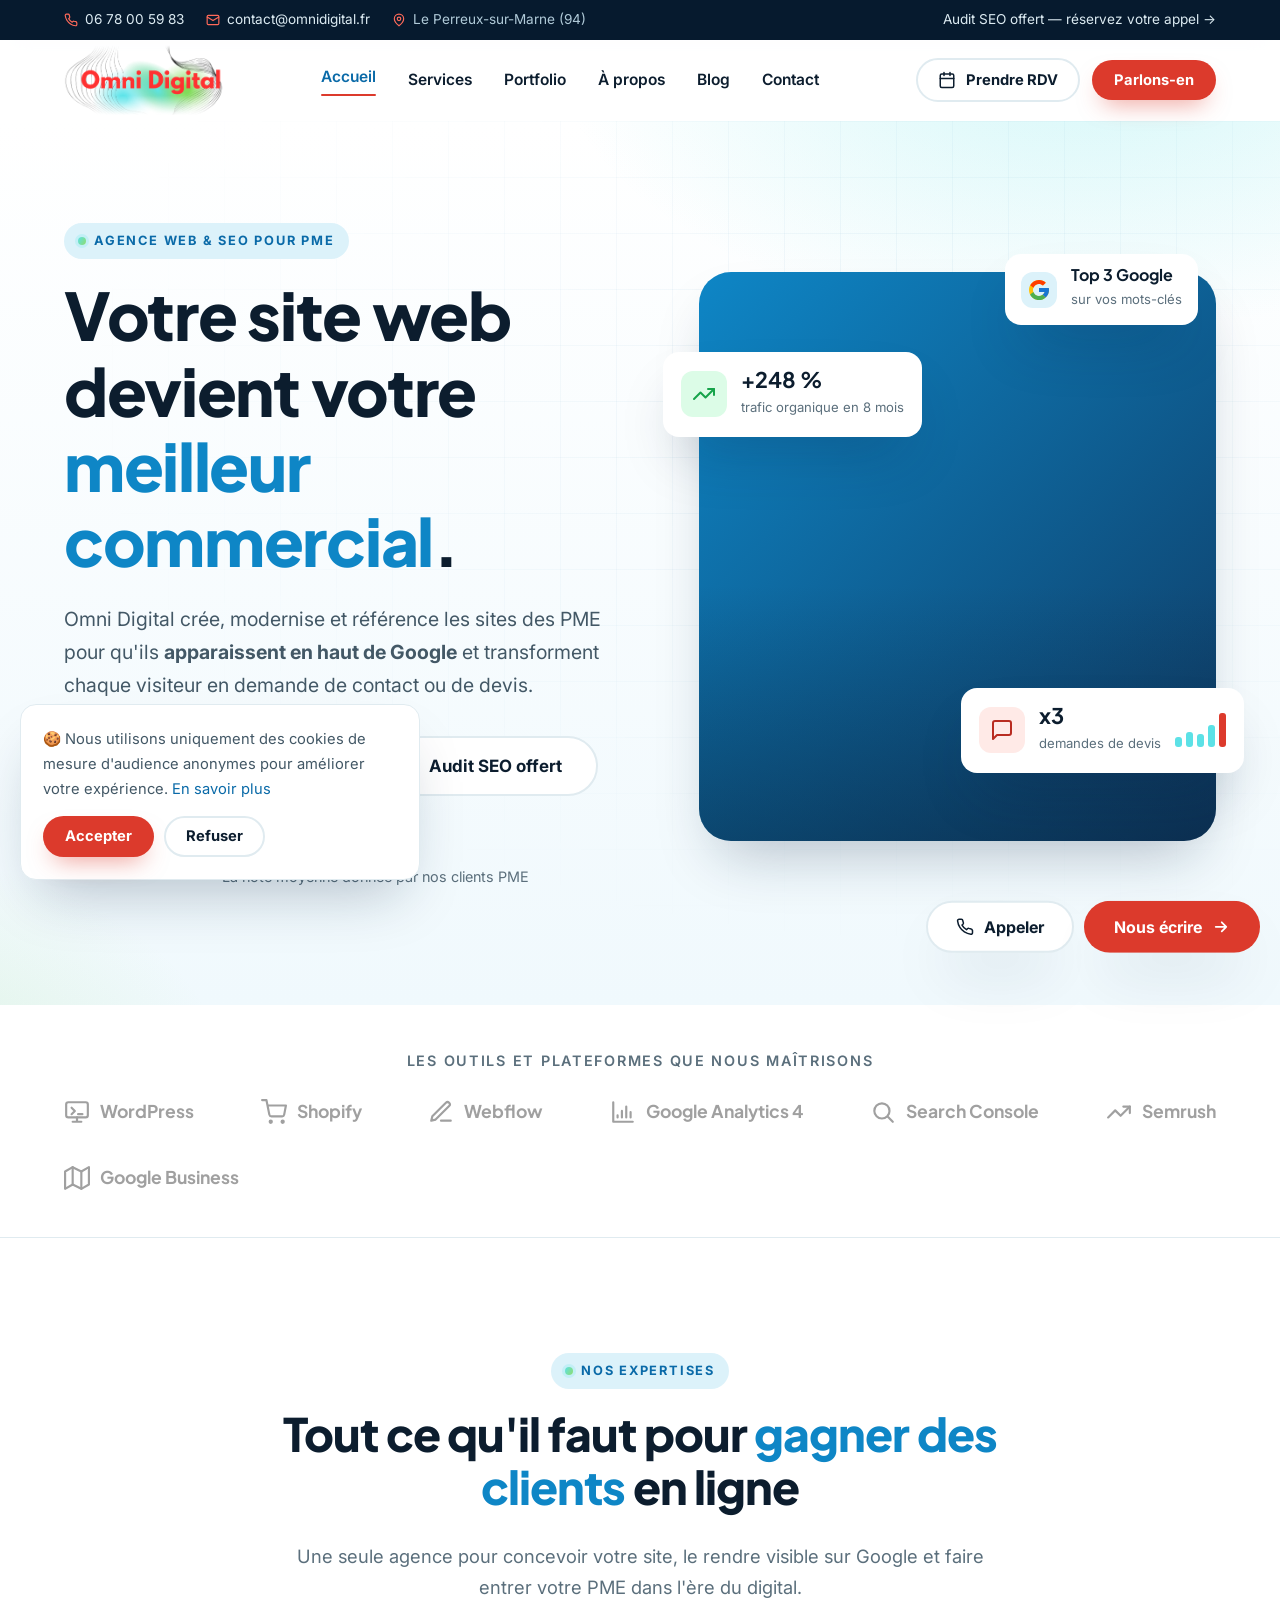
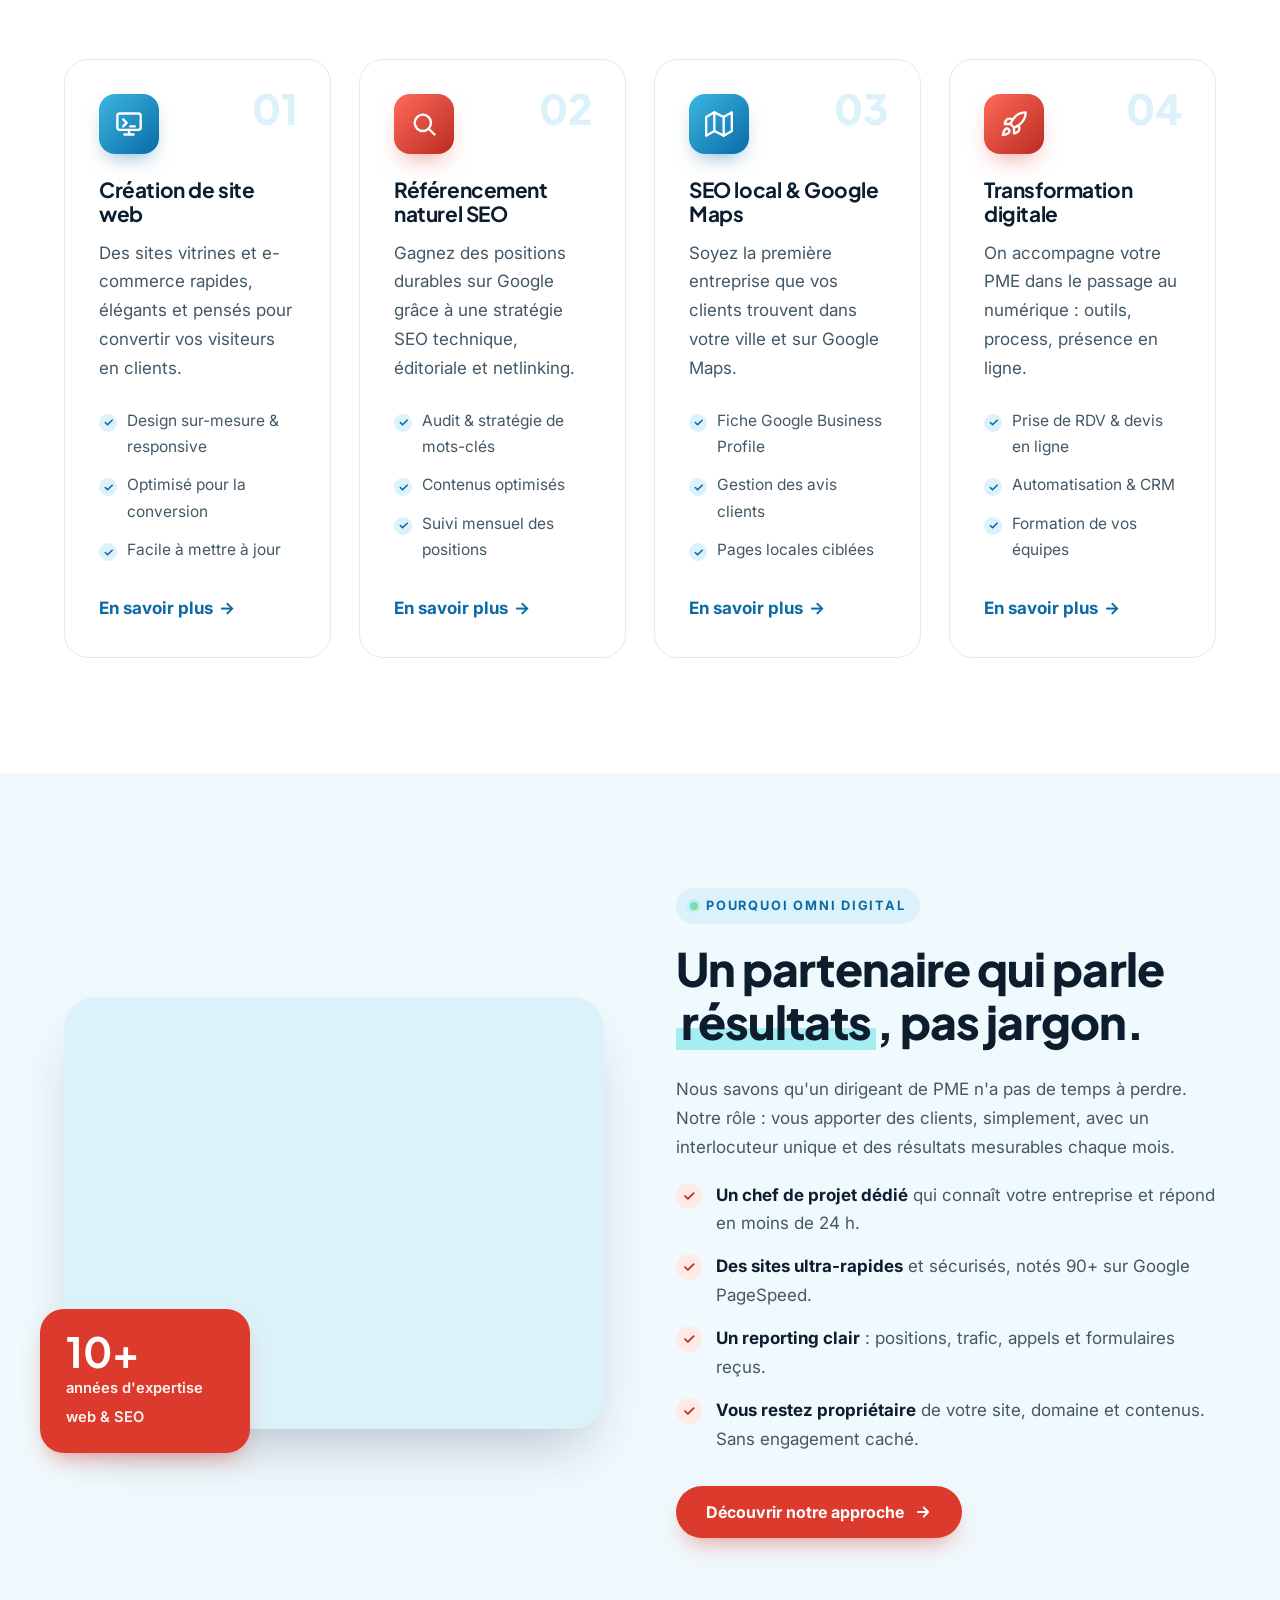
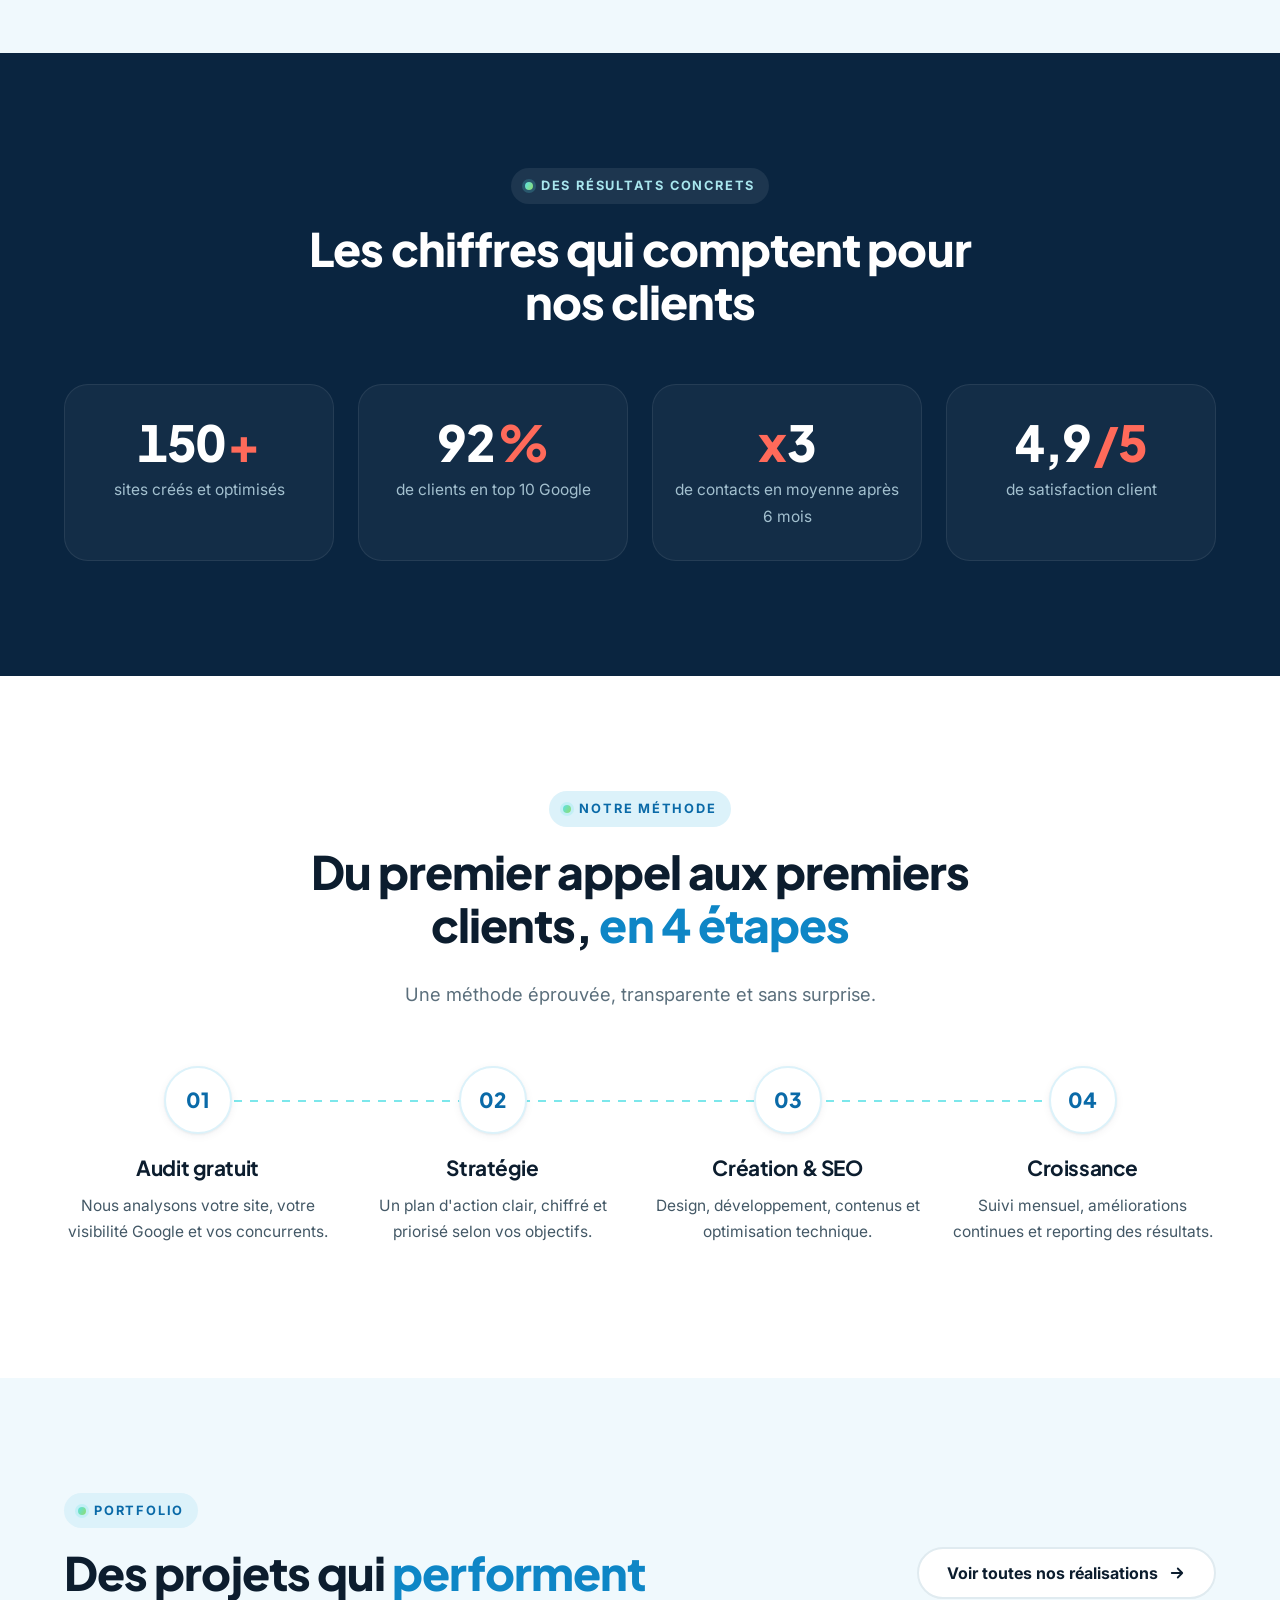
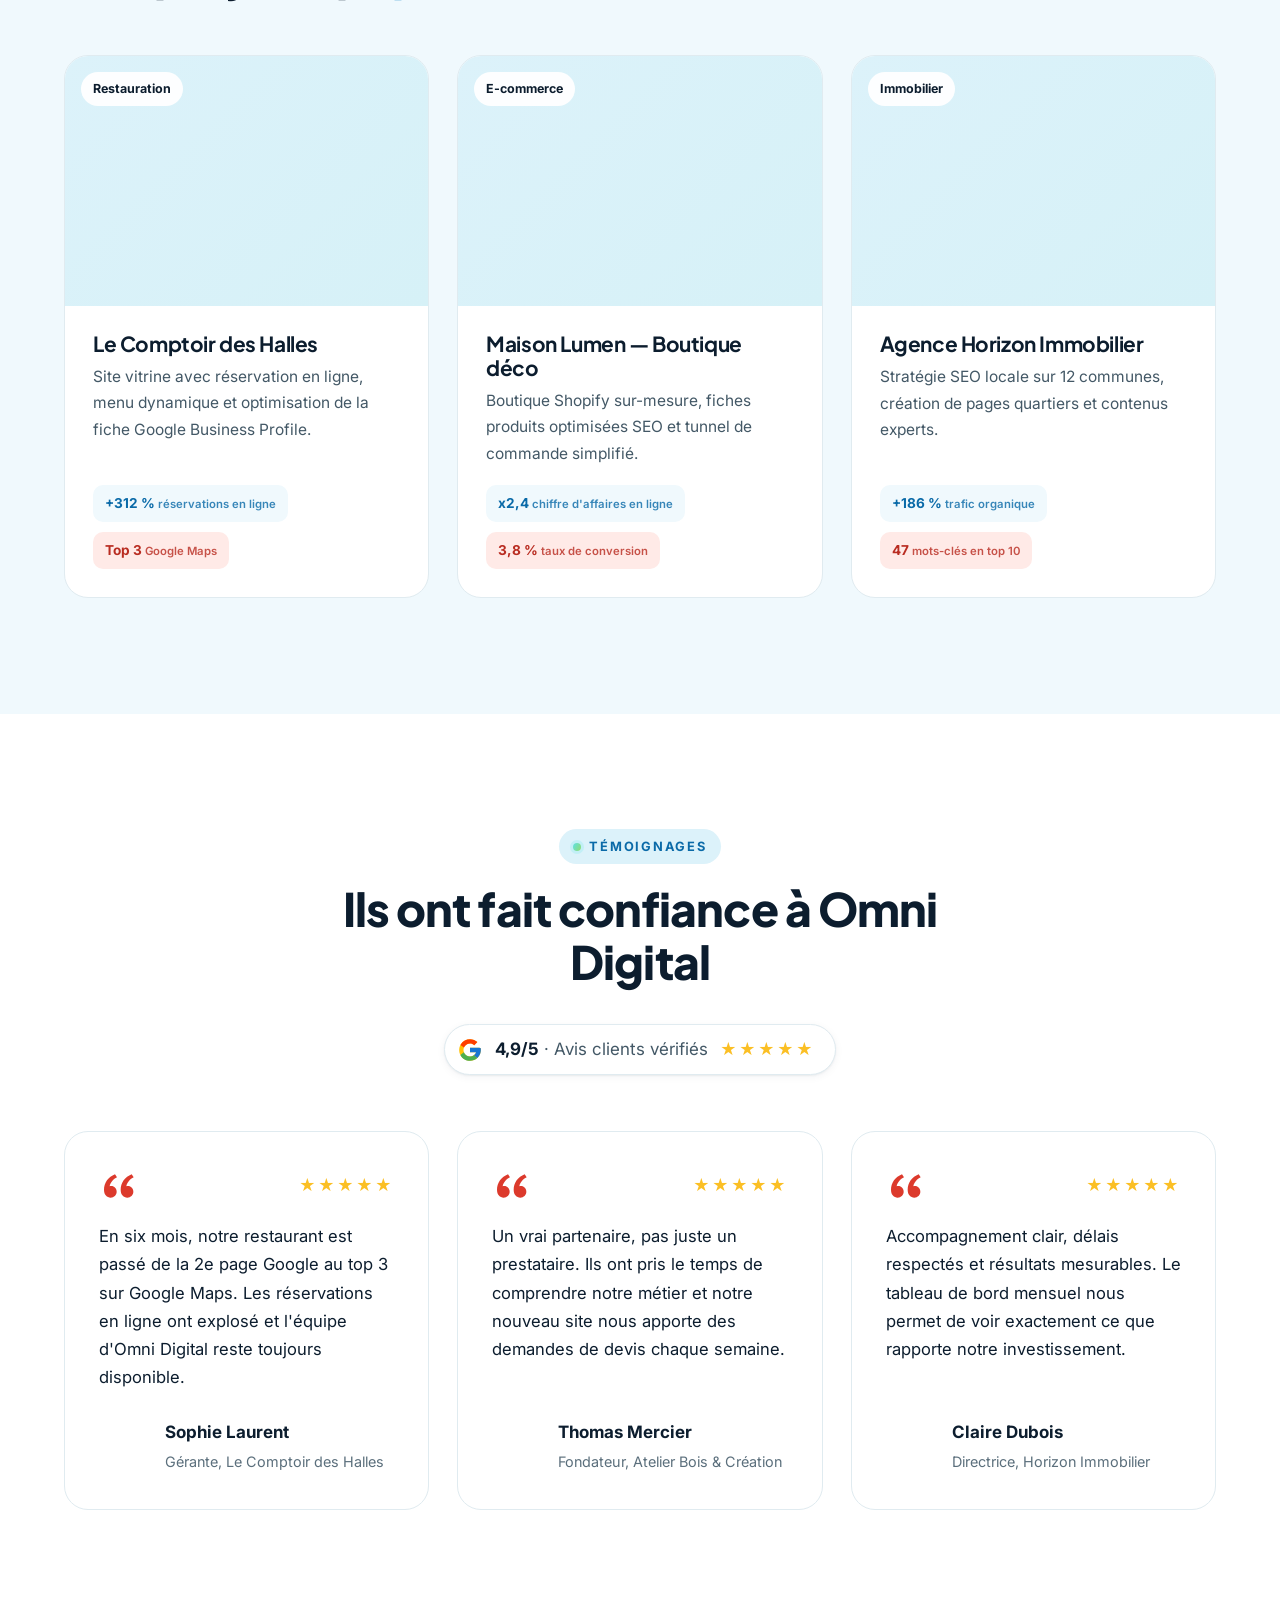
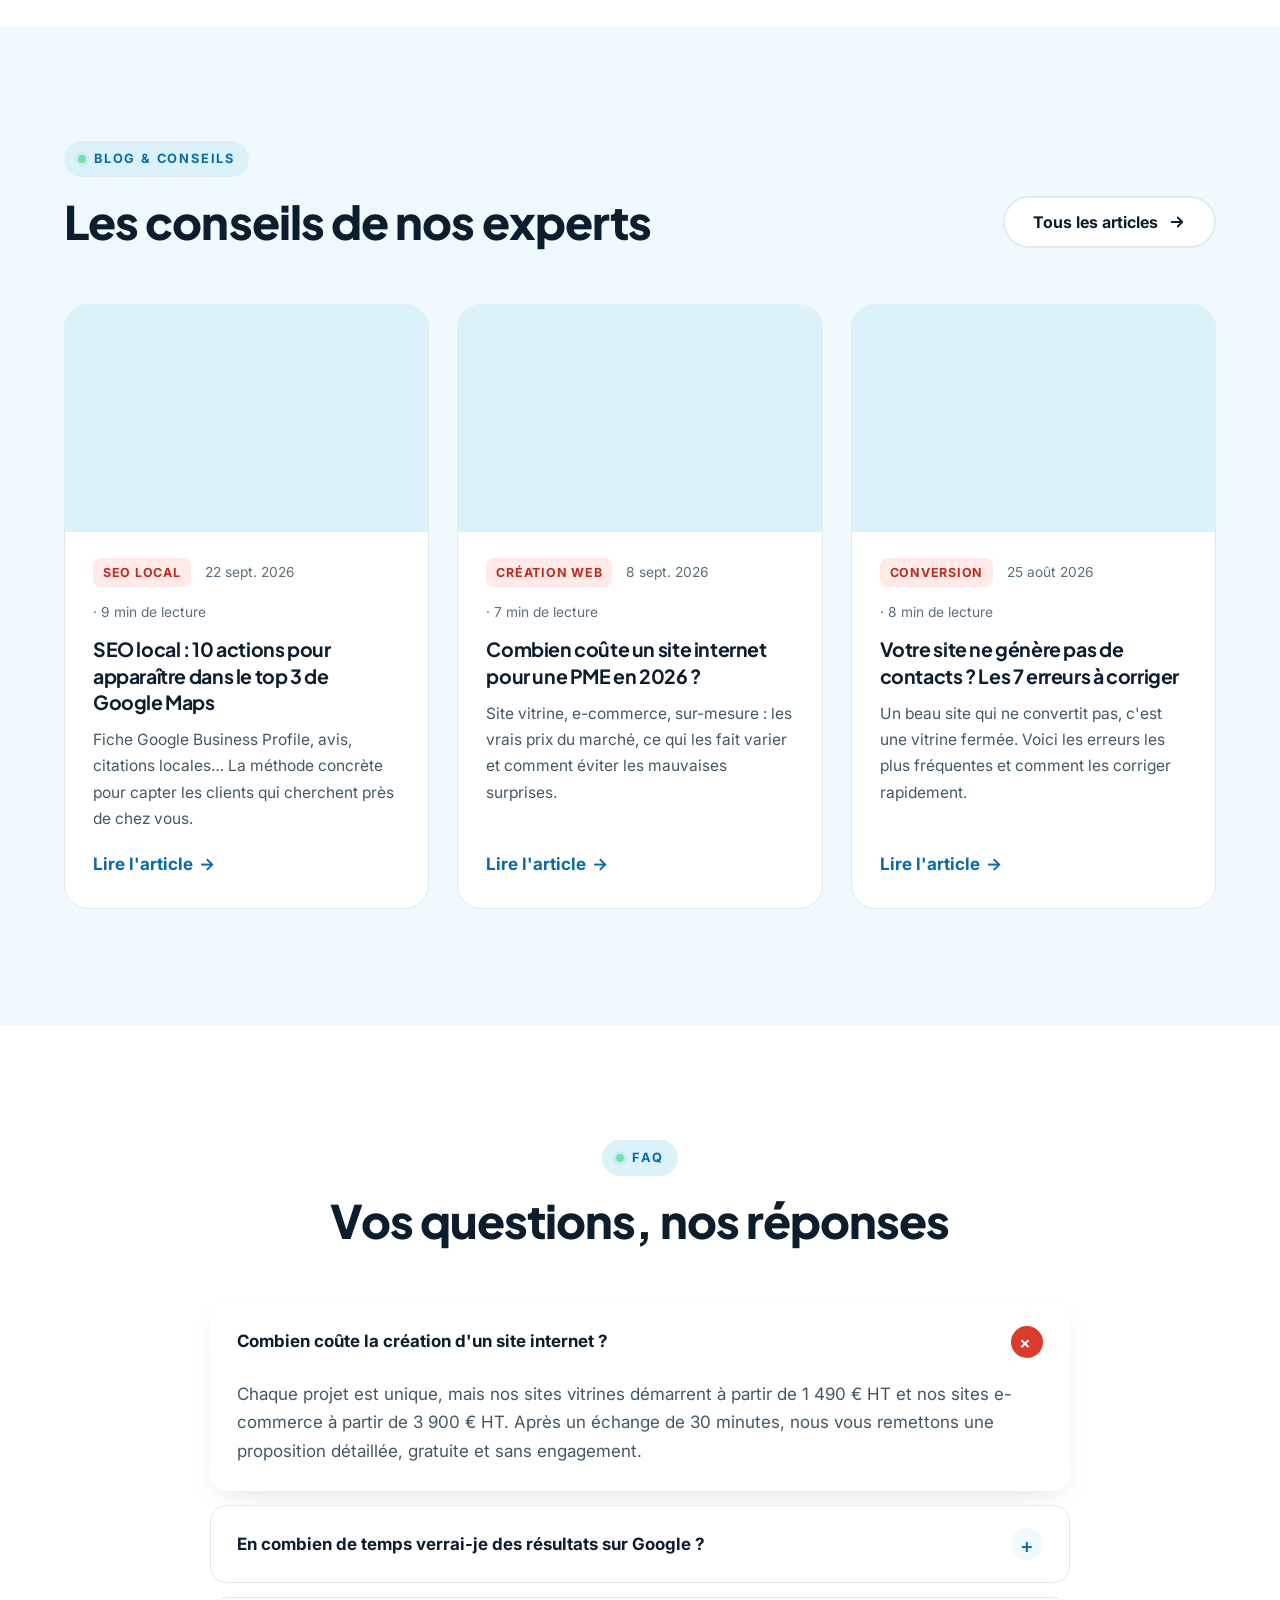
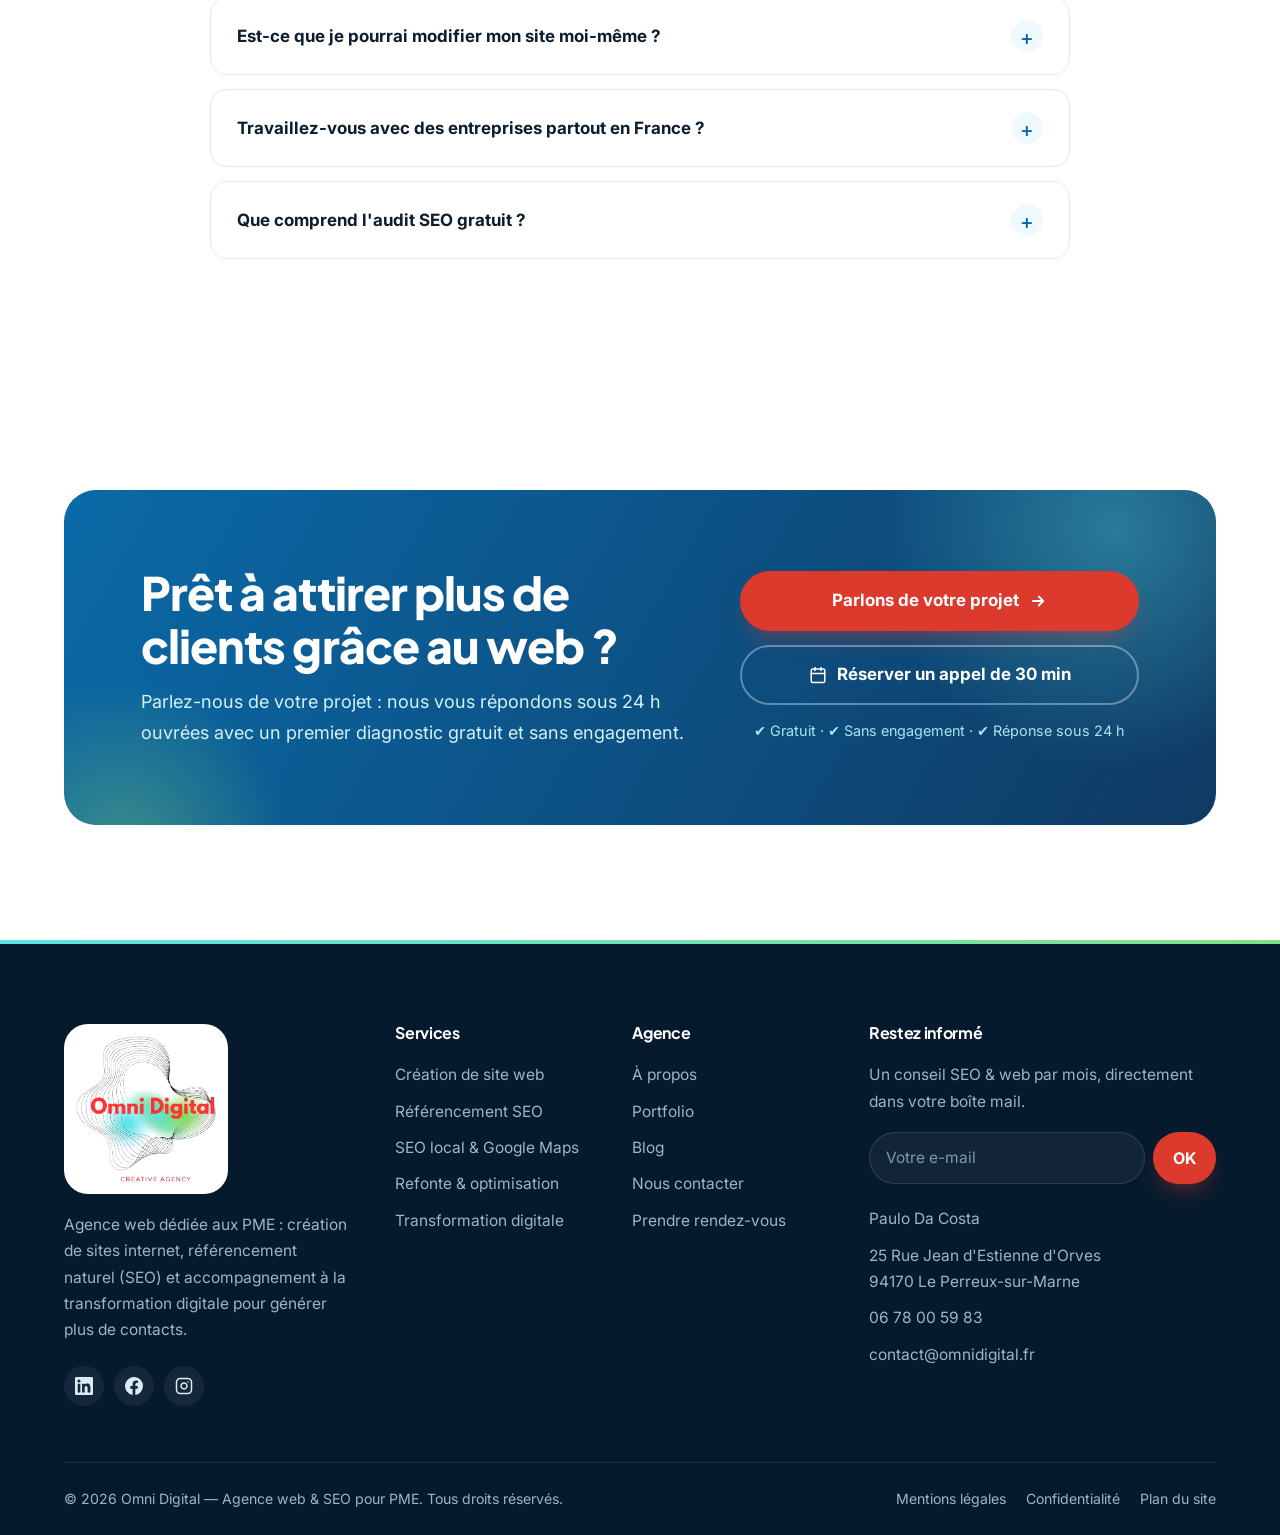
==== commit eaeab645: "Palette harmonisée avec le logo - Bleus décalés vers le bleu océan / cyan du logo, marine teinté tur" ====
--- a/index.html
+++ b/index.html
@@ -7,7 +7,7 @@
   <meta name="description" content="Omni Digital crée et optimise des sites internet qui attirent des clients. Création de site, référencement SEO, SEO local et transformation digitale pour PME. Audit gratuit.">
   <link rel="canonical" href="https://www.omnidigital.fr/">
   <meta name="robots" content="index, follow">
-  <meta name="theme-color" content="#0b1f44">
+  <meta name="theme-color" content="#0a2540">
   <meta property="og:type" content="website">
   <meta property="og:site_name" content="Omni Digital">
   <meta property="og:locale" content="fr_FR">
--- a/assets/css/style.css
+++ b/assets/css/style.css
@@ -4,23 +4,28 @@
    ========================================================================== */
 
 :root {
-  --navy-900: #071634;
-  --navy-800: #0b1f44;
-  --navy-700: #12306b;
-  --blue-600: #1d4ed8;
-  --blue-500: #2563eb;
-  --blue-400: #4f86ff;
-  --blue-100: #e6efff;
-  --blue-50: #f3f7ff;
-  --orange-600: #ea580c;
-  --orange-500: #ff7a1a;
-  --orange-400: #ff9447;
-  --orange-100: #fff1e6;
+  /* Couleurs alignées sur le logo : rouge #ff3131, cyan #5ce1e6, vert #8fdd6e */
+  --navy-900: #061a2e;
+  --navy-800: #0a2540;
+  --navy-700: #0f3a63;
+  --blue-600: #0a6aa8;
+  --blue-500: #0e86c6;
+  --blue-400: #3bb8e0;
+  --blue-100: #dcf2fa;
+  --blue-50: #f0f9fd;
+  /* « orange » = corail-rouge du logo (boutons), contraste AA avec le texte blanc */
+  --orange-600: #b92c21;
+  --orange-500: #dc3a2c;
+  --orange-400: #ff6a5a;
+  --orange-100: #ffeae7;
+  --cyan: #5ce1e6;
+  --green: #8fdd6e;
+  --grad-brand: linear-gradient(120deg, #5ce1e6, #8fdd6e);
   --white: #ffffff;
-  --ink: #0f1b33;
-  --text: #45526b;
-  --muted: #6b7890;
-  --line: #e3e9f4;
+  --ink: #0c1d2e;
+  --text: #435866;
+  --muted: #5b6f7c;
+  --line: #e0ebf0;
   --success: #16a34a;
   --danger: #dc2626;
 
@@ -31,10 +36,10 @@
   --radius: 16px;
   --radius-lg: 24px;
   --radius-xl: 32px;
-  --shadow-sm: 0 1px 2px rgba(11, 31, 68, 0.06), 0 2px 8px rgba(11, 31, 68, 0.05);
-  --shadow: 0 10px 30px -12px rgba(11, 31, 68, 0.18);
-  --shadow-lg: 0 30px 60px -20px rgba(11, 31, 68, 0.28);
-  --shadow-orange: 0 12px 24px -10px rgba(255, 122, 26, 0.6);
+  --shadow-sm: 0 1px 2px rgba(10, 37, 64, 0.06), 0 2px 8px rgba(10, 37, 64, 0.05);
+  --shadow: 0 10px 30px -12px rgba(10, 37, 64, 0.18);
+  --shadow-lg: 0 30px 60px -20px rgba(10, 37, 64, 0.28);
+  --shadow-orange: 0 12px 24px -10px rgba(220, 58, 44, 0.55);
 
   --container: 1200px;
   --header-h: 80px;
@@ -85,7 +90,7 @@
 .container { width: 100%; max-width: var(--container); margin: 0 auto; padding: 0 24px; }
 .section { padding: clamp(72px, 9vw, 120px) 0; position: relative; }
 .section--tint { background: var(--blue-50); }
-.section--navy { background: var(--navy-800); color: #c9d5ee; }
+.section--navy { background: var(--navy-800); color: #c6dbe6; }
 .section--navy h2, .section--navy h3 { color: #fff; }
 .text-center { text-align: center; }
 .mx-auto { margin-left: auto; margin-right: auto; }
@@ -98,15 +103,15 @@
   background: var(--blue-100);
   padding: 7px 14px; border-radius: 999px; margin-bottom: 18px;
 }
-.eyebrow::before { content: ""; width: 7px; height: 7px; border-radius: 50%; background: var(--orange-500); }
-.section--navy .eyebrow { background: rgba(255,255,255,.08); color: #b9cdfa; }
+.eyebrow::before { content: ""; width: 8px; height: 8px; border-radius: 50%; background: var(--grad-brand); box-shadow: 0 0 0 3px rgba(92,225,230,.2); }
+.section--navy .eyebrow { background: rgba(255,255,255,.08); color: #a8e6ee; }
 .section-head { max-width: 720px; margin-bottom: 56px; }
 .section-head.text-center { margin-left: auto; margin-right: auto; }
 .section-head p { font-size: 1.15rem; color: var(--muted); }
-.section--navy .section-head p { color: #a9b9da; }
+.section--navy .section-head p { color: #a3c0cf; }
 .hl { color: var(--blue-500); position: relative; }
-.hl-orange { color: var(--orange-500); }
-.hl-underline { background: linear-gradient(transparent 62%, rgba(255,122,26,.28) 62%); padding: 0 .1em; }
+.hl-orange { color: var(--orange-400); }
+.hl-underline { background: linear-gradient(transparent 62%, rgba(92,225,230,.5) 62%); padding: 0 .1em; }
 
 /* ---------- Buttons ---------- */
 .btn {
@@ -119,7 +124,7 @@
 .btn svg { width: 18px; height: 18px; transition: transform .25s var(--ease); }
 .btn:hover svg { transform: translateX(3px); }
 .btn-primary { background: var(--orange-500); color: #fff; box-shadow: var(--shadow-orange); }
-.btn-primary:hover { background: var(--orange-600); color: #fff; transform: translateY(-2px); box-shadow: 0 16px 30px -10px rgba(255,122,26,.7); }
+.btn-primary:hover { background: var(--orange-600); color: #fff; transform: translateY(-2px); box-shadow: 0 16px 30px -10px rgba(220,58,44,.6); }
 .btn-outline { border-color: var(--line); color: var(--ink); background: #fff; }
 .btn-outline:hover { border-color: var(--blue-500); color: var(--blue-600); transform: translateY(-2px); }
 .btn-ghost-light { border-color: rgba(255,255,255,.35); color: #fff; }
@@ -132,9 +137,9 @@
 .link-arrow:hover::after { transform: translateX(4px); }
 
 /* ---------- Top bar & header ---------- */
-.topbar { background: var(--navy-900); color: #b6c4e2; font-size: .85rem; }
+.topbar { background: var(--navy-900); color: #b0cad8; font-size: .85rem; }
 .topbar .container { display: flex; justify-content: space-between; align-items: center; min-height: 40px; gap: 16px; }
-.topbar a { color: #dfe7f8; }
+.topbar a { color: #dcebf2; }
 .topbar a:hover { color: var(--orange-400); }
 .topbar-info { display: flex; gap: 22px; flex-wrap: wrap; }
 .topbar-info span, .topbar-info a { display: inline-flex; align-items: center; gap: 7px; }
@@ -148,7 +153,7 @@
   border-bottom: 1px solid transparent;
   transition: border-color .3s, box-shadow .3s;
 }
-.site-header.is-scrolled { border-bottom-color: var(--line); box-shadow: 0 6px 24px -18px rgba(11,31,68,.35); }
+.site-header.is-scrolled { border-bottom-color: var(--line); box-shadow: 0 6px 24px -18px rgba(10,37,64,.35); }
 .nav { display: flex; align-items: center; justify-content: space-between; height: var(--header-h); gap: 24px; }
 .logo { display: inline-flex; align-items: center; gap: 10px; font-family: var(--font-display); font-weight: 800; font-size: 1.32rem; color: var(--ink); letter-spacing: -.02em; }
 .logo:hover { color: var(--ink); }
@@ -175,13 +180,13 @@
   position: relative; overflow: hidden;
   padding: clamp(56px, 8vw, 104px) 0 clamp(72px, 9vw, 120px);
   background:
-    radial-gradient(900px 500px at 85% -10%, rgba(37,99,235,.14), transparent 60%),
-    radial-gradient(600px 400px at -10% 110%, rgba(255,122,26,.10), transparent 60%),
+    radial-gradient(900px 500px at 85% -10%, rgba(92,225,230,.28), transparent 60%),
+    radial-gradient(600px 400px at -10% 110%, rgba(143,221,110,.20), transparent 60%),
     linear-gradient(180deg, #fff 0%, var(--blue-50) 100%);
 }
 .hero::before {
   content: ""; position: absolute; inset: 0; pointer-events: none;
-  background-image: linear-gradient(rgba(37,99,235,.06) 1px, transparent 1px), linear-gradient(90deg, rgba(37,99,235,.06) 1px, transparent 1px);
+  background-image: linear-gradient(rgba(10,106,168,.06) 1px, transparent 1px), linear-gradient(90deg, rgba(10,106,168,.06) 1px, transparent 1px);
   background-size: 56px 56px;
   mask-image: radial-gradient(ellipse at 70% 30%, #000 0%, transparent 65%);
   -webkit-mask-image: radial-gradient(ellipse at 70% 30%, #000 0%, transparent 65%);
@@ -205,7 +210,7 @@
   background: linear-gradient(135deg, var(--blue-500), var(--navy-700));
 }
 .hero-photo img { width: 100%; height: 100%; object-fit: cover; }
-.hero-photo::after { content: ""; position: absolute; inset: 0; background: linear-gradient(180deg, transparent 55%, rgba(7,22,52,.35)); }
+.hero-photo::after { content: ""; position: absolute; inset: 0; background: linear-gradient(180deg, transparent 55%, rgba(6,26,46,.35)); }
 .float-card {
   position: absolute; background: #fff; border-radius: var(--radius); box-shadow: var(--shadow-lg);
   padding: 16px 18px; display: flex; align-items: center; gap: 14px; z-index: 2;
@@ -222,27 +227,27 @@
 .ic-orange { background: var(--orange-100); color: var(--orange-600); }
 .ic-green { background: #dcfce7; color: var(--success); }
 .mini-chart { display: flex; align-items: flex-end; gap: 4px; height: 34px; }
-.mini-chart i { width: 7px; border-radius: 3px; background: var(--blue-400); display: block; }
+.mini-chart i { width: 7px; border-radius: 3px; background: var(--cyan); display: block; }
 .mini-chart i:last-child { background: var(--orange-500); }
 @keyframes floaty { 0%,100% { transform: translateY(0); } 50% { transform: translateY(-10px); } }
 
 /* ---------- Page hero (inner pages) ---------- */
 .page-hero {
-  position: relative; overflow: hidden; color: #c9d5ee;
+  position: relative; overflow: hidden; color: #c6dbe6;
   padding: clamp(64px, 8vw, 110px) 0 clamp(56px, 7vw, 96px);
   background: var(--navy-800);
 }
 .page-hero .bg { position: absolute; inset: 0; }
 .page-hero .bg img { width: 100%; height: 100%; object-fit: cover; opacity: .22; }
-.page-hero .bg::after { content: ""; position: absolute; inset: 0; background: linear-gradient(100deg, var(--navy-900) 15%, rgba(11,31,68,.75) 60%, rgba(29,78,216,.55)); }
+.page-hero .bg::after { content: ""; position: absolute; inset: 0; background: linear-gradient(100deg, var(--navy-900) 15%, rgba(10,37,64,.75) 60%, rgba(14,134,198,.5)); }
 .page-hero .container { position: relative; }
 .page-hero h1 { color: #fff; max-width: 820px; font-size: clamp(2.2rem, 4.6vw, 3.6rem); }
-.page-hero p { font-size: 1.18rem; max-width: 640px; color: #b9c8e6; }
-.page-hero .eyebrow { background: rgba(255,255,255,.1); color: #cddcff; }
+.page-hero p { font-size: 1.18rem; max-width: 640px; color: #b3cfdc; }
+.page-hero .eyebrow { background: rgba(255,255,255,.1); color: #c4eef3; }
 .breadcrumb { display: flex; gap: 8px; list-style: none; padding: 0; margin: 0 0 22px; font-size: .9rem; flex-wrap: wrap; }
-.breadcrumb a { color: #9fb3dc; }
+.breadcrumb a { color: #97b8c9; }
 .breadcrumb a:hover { color: #fff; }
-.breadcrumb li + li::before { content: "/"; margin-right: 8px; color: #5d73a3; }
+.breadcrumb li + li::before { content: "/"; margin-right: 8px; color: #5a7d90; }
 .breadcrumb li[aria-current] { color: #fff; }
 
 /* ---------- Logos strip ---------- */
@@ -267,8 +272,8 @@
 .card p { color: var(--text); }
 .icon-box {
   width: 60px; height: 60px; border-radius: 16px; display: grid; place-items: center;
-  background: linear-gradient(135deg, var(--blue-500), var(--blue-600)); color: #fff;
-  margin-bottom: 24px; box-shadow: 0 10px 20px -8px rgba(37,99,235,.55);
+  background: linear-gradient(135deg, var(--blue-400), var(--blue-600)); color: #fff;
+  margin-bottom: 24px; box-shadow: 0 10px 20px -8px rgba(10,106,168,.5);
 }
 .icon-box svg { width: 28px; height: 28px; }
 .icon-box--orange { background: linear-gradient(135deg, var(--orange-400), var(--orange-600)); box-shadow: var(--shadow-orange); }
@@ -276,7 +281,7 @@
 .service-card li { padding: 6px 0 6px 28px; position: relative; font-size: .97rem; }
 .service-card li::before {
   content: ""; position: absolute; left: 0; top: 12px; width: 18px; height: 18px; border-radius: 50%;
-  background: var(--blue-100) url("data:image/svg+xml,%3Csvg xmlns='http://www.w3.org/2000/svg' viewBox='0 0 24 24' fill='none' stroke='%232563eb' stroke-width='3.5' stroke-linecap='round' stroke-linejoin='round'%3E%3Cpath d='M5 12l5 5L20 7'/%3E%3C/svg%3E") center/11px no-repeat;
+  background: var(--blue-100) url("data:image/svg+xml,%3Csvg xmlns='http://www.w3.org/2000/svg' viewBox='0 0 24 24' fill='none' stroke='%230a6aa8' stroke-width='3.5' stroke-linecap='round' stroke-linejoin='round'%3E%3Cpath d='M5 12l5 5L20 7'/%3E%3C/svg%3E") center/11px no-repeat;
 }
 .service-card .num { position: absolute; top: 28px; right: 32px; font-family: var(--font-display); font-weight: 800; font-size: 2.6rem; color: var(--blue-100); line-height: 1; }
 
@@ -305,14 +310,14 @@
 .stat strong span, .stat strong em { font-size: 1em; font-weight: 800; color: inherit; }
 .stat strong em { font-style: normal; color: var(--orange-400); }
 .stat strong .pre { color: var(--orange-400); }
-.stat > span { display: block; color: #a9b9da; font-size: .97rem; }
+.stat > span { display: block; color: #a3c0cf; font-size: .97rem; }
 .stats--light .stat { background: #fff; border-color: var(--line); }
 .stats--light .stat strong { color: var(--ink); }
 .stats--light .stat > span { color: var(--muted); }
 
 /* ---------- Process ---------- */
 .process { display: grid; grid-template-columns: repeat(4, 1fr); gap: 28px; counter-reset: step; position: relative; }
-.process::before { content: ""; position: absolute; top: 34px; left: 12%; right: 12%; height: 2px; background: repeating-linear-gradient(90deg, var(--blue-400) 0 8px, transparent 8px 16px); opacity: .5; }
+.process::before { content: ""; position: absolute; top: 34px; left: 12%; right: 12%; height: 2px; background: repeating-linear-gradient(90deg, var(--cyan) 0 8px, transparent 8px 16px); opacity: .8; }
 .step { text-align: center; position: relative; }
 .step-num { width: 68px; height: 68px; margin: 0 auto 22px; border-radius: 50%; display: grid; place-items: center; font-family: var(--font-display); font-weight: 800; font-size: 1.3rem; color: var(--blue-600); background: #fff; border: 2px solid var(--blue-100); box-shadow: var(--shadow-sm); position: relative; z-index: 1; transition: .3s var(--ease); }
 .step:hover .step-num { background: var(--orange-500); color: #fff; border-color: var(--orange-500); transform: scale(1.08); }
@@ -326,7 +331,7 @@
 .project { border-radius: var(--radius-lg); overflow: hidden; background: #fff; border: 1px solid var(--line); transition: transform .35s var(--ease), box-shadow .35s var(--ease); display: flex; flex-direction: column; }
 .project:hover { transform: translateY(-6px); box-shadow: var(--shadow); }
 .project.is-hidden { display: none; }
-.project-media { position: relative; aspect-ratio: 16/11; overflow: hidden; background: linear-gradient(135deg, var(--blue-100), #dbe6ff); }
+.project-media { position: relative; aspect-ratio: 16/11; overflow: hidden; background: linear-gradient(135deg, var(--blue-100), #d6f1f7); }
 .project-media img { width: 100%; height: 100%; object-fit: cover; transition: transform .7s var(--ease); }
 .project:hover .project-media img { transform: scale(1.06); }
 .project-tag { position: absolute; top: 16px; left: 16px; background: rgba(255,255,255,.95); color: var(--ink); font-size: .78rem; font-weight: 700; padding: 6px 12px; border-radius: 999px; }
@@ -361,14 +366,14 @@
 .faq .answer p:last-child { margin: 0; }
 
 /* ---------- CTA band ---------- */
-.cta-band { position: relative; border-radius: var(--radius-xl); overflow: hidden; padding: clamp(48px, 6vw, 80px); background: linear-gradient(120deg, var(--blue-600), var(--navy-700)); color: #dbe6ff; display: grid; grid-template-columns: 1.4fr 1fr; gap: 40px; align-items: center; }
-.cta-band::before { content: ""; position: absolute; width: 520px; height: 520px; border-radius: 50%; right: -160px; top: -220px; background: radial-gradient(circle, rgba(255,122,26,.45), transparent 65%); }
-.cta-band::after { content: ""; position: absolute; width: 360px; height: 360px; border-radius: 50%; left: -120px; bottom: -200px; background: radial-gradient(circle, rgba(79,134,255,.5), transparent 65%); }
+.cta-band { position: relative; border-radius: var(--radius-xl); overflow: hidden; padding: clamp(48px, 6vw, 80px); background: linear-gradient(120deg, var(--blue-600), var(--navy-700)); color: #d6f1f7; display: grid; grid-template-columns: 1.4fr 1fr; gap: 40px; align-items: center; }
+.cta-band::before { content: ""; position: absolute; width: 520px; height: 520px; border-radius: 50%; right: -160px; top: -220px; background: radial-gradient(circle, rgba(92,225,230,.35), transparent 65%); }
+.cta-band::after { content: ""; position: absolute; width: 360px; height: 360px; border-radius: 50%; left: -120px; bottom: -200px; background: radial-gradient(circle, rgba(143,221,110,.35), transparent 65%); }
 .cta-band > * { position: relative; z-index: 1; }
 .cta-band h2 { color: #fff; margin-bottom: 14px; }
 .cta-band p { font-size: 1.13rem; margin: 0; }
 .cta-band .cta-actions { display: flex; flex-direction: column; gap: 14px; align-items: stretch; }
-.cta-band .cta-note { font-size: .9rem; color: #b9cdfa; text-align: center; }
+.cta-band .cta-note { font-size: .9rem; color: #a8e6ee; text-align: center; }
 
 /* ---------- Blog ---------- */
 .post-card { background: #fff; border-radius: var(--radius-lg); overflow: hidden; border: 1px solid var(--line); display: flex; flex-direction: column; transition: transform .35s var(--ease), box-shadow .35s var(--ease); }
@@ -427,7 +432,7 @@
 .aside-card h4 { margin-bottom: 14px; }
 .aside-card ol { padding-left: 1.1em; margin: 0; font-size: .95rem; }
 .aside-card ol li { margin-bottom: 8px; }
-.aside-card--cta { background: linear-gradient(140deg, var(--navy-800), var(--blue-600)); color: #c9d5ee; }
+.aside-card--cta { background: linear-gradient(140deg, var(--navy-800), var(--blue-600)); color: #c6dbe6; }
 .aside-card--cta h4 { color: #fff; font-size: 1.2rem; }
 .aside-card--cta p { font-size: .95rem; }
 .share { display: flex; gap: 10px; align-items: center; margin-top: 48px; padding-top: 28px; border-top: 1px solid var(--line); flex-wrap: wrap; }
@@ -442,11 +447,11 @@
 .field label, .field .label { display: block; font-weight: 600; color: var(--ink); font-size: .94rem; margin-bottom: 8px; }
 .field label .req { color: var(--orange-600); }
 .field input, .field select, .field textarea {
-  width: 100%; padding: 14px 16px; border: 1.5px solid var(--line); border-radius: 12px; background: #fbfcff;
+  width: 100%; padding: 14px 16px; border: 1.5px solid var(--line); border-radius: 12px; background: #fbfeff;
   transition: border-color .2s, box-shadow .2s, background .2s;
 }
 .field textarea { min-height: 140px; resize: vertical; }
-.field input:focus, .field select:focus, .field textarea:focus { outline: none; border-color: var(--blue-500); background: #fff; box-shadow: 0 0 0 4px rgba(37,99,235,.12); }
+.field input:focus, .field select:focus, .field textarea:focus { outline: none; border-color: var(--blue-500); background: #fff; box-shadow: 0 0 0 4px rgba(14,134,198,.15); }
 .field.has-error input, .field.has-error select, .field.has-error textarea { border-color: var(--danger); }
 .field .error-msg { color: var(--danger); font-size: .85rem; margin-top: 6px; display: none; }
 .field.has-error .error-msg { display: block; }
@@ -481,7 +486,7 @@
 
 /* ---------- Booking ---------- */
 .booking { display: grid; grid-template-columns: 340px 1fr; border-radius: var(--radius-xl); overflow: hidden; background: #fff; box-shadow: var(--shadow-lg); border: 1px solid var(--line); }
-.booking-side { background: linear-gradient(160deg, var(--navy-800), var(--blue-600)); color: #c9d5ee; padding: 40px 34px; }
+.booking-side { background: linear-gradient(160deg, var(--navy-800), var(--blue-600)); color: #c6dbe6; padding: 40px 34px; }
 .booking-side h2 { color: #fff; font-size: 1.6rem; }
 .booking-side .host { display: flex; align-items: center; gap: 14px; margin-bottom: 26px; }
 .booking-side .host img { width: 56px; height: 56px; border-radius: 50%; object-fit: cover; border: 3px solid rgba(255,255,255,.3); background: var(--blue-400); }
@@ -510,7 +515,7 @@
 .cal-day { aspect-ratio: 1; border: 0; border-radius: 12px; background: transparent; font-weight: 600; cursor: pointer; color: var(--ink); transition: .2s; font-size: .98rem; }
 .cal-day.available { background: var(--blue-50); color: var(--blue-600); }
 .cal-day.available:hover { background: var(--blue-100); }
-.cal-day.is-selected { background: var(--blue-600) !important; color: #fff !important; box-shadow: 0 8px 16px -8px rgba(37,99,235,.8); }
+.cal-day.is-selected { background: var(--blue-600) !important; color: #fff !important; box-shadow: 0 8px 16px -8px rgba(10,106,168,.75); }
 .cal-day:disabled { color: #c4cddd; cursor: default; background: transparent; }
 .cal-day.today { position: relative; }
 .cal-day.today::after { content: ""; position: absolute; bottom: 6px; left: 50%; transform: translateX(-50%); width: 5px; height: 5px; border-radius: 50%; background: var(--orange-500); }
@@ -532,7 +537,7 @@
 .team-card span { color: var(--orange-600); font-weight: 600; font-size: .92rem; }
 .value-card { padding: 30px; border-radius: var(--radius-lg); background: rgba(255,255,255,.05); border: 1px solid rgba(255,255,255,.1); }
 .value-card .icon-box { margin-bottom: 18px; }
-.value-card p { color: #a9b9da; margin: 0; }
+.value-card p { color: #a3c0cf; margin: 0; }
 
 /* ---------- Pricing ---------- */
 .price-card { display: flex; flex-direction: column; }
@@ -543,7 +548,7 @@
 .price-card .btn { margin-top: auto; }
 
 /* ---------- Footer ---------- */
-.site-footer { background: var(--navy-900); color: #9fb0d2; padding-top: 80px; font-size: .97rem; }
+.site-footer { background: var(--navy-900); color: #9bb7c6; padding-top: 80px; font-size: .97rem; border-top: 4px solid; border-image: var(--grad-brand) 1; }
 .footer-grid { display: grid; grid-template-columns: 1.5fr 1fr 1fr 1.2fr; gap: 48px; padding-bottom: 56px; }
 .site-footer .logo { color: #fff; margin-bottom: 18px; }
 .logo--footer { background: #fff; border-radius: var(--radius-lg); padding: 10px; }
@@ -551,15 +556,15 @@
 .site-footer .logo b { color: var(--blue-400); }
 .site-footer h4 { color: #fff; font-size: 1rem; margin-bottom: 20px; }
 .site-footer ul { list-style: none; padding: 0; margin: 0; display: grid; gap: 10px; }
-.site-footer a { color: #9fb0d2; }
+.site-footer a { color: #9bb7c6; }
 .site-footer a:hover { color: var(--orange-400); }
 .socials { display: flex; gap: 10px; margin-top: 22px; }
-.socials a { width: 40px; height: 40px; border-radius: 50%; display: grid; place-items: center; background: rgba(255,255,255,.06); color: #dfe7f8; transition: .2s; }
+.socials a { width: 40px; height: 40px; border-radius: 50%; display: grid; place-items: center; background: rgba(255,255,255,.06); color: #dcebf2; transition: .2s; }
 .socials a:hover { background: var(--orange-500); color: #fff; }
 .socials svg { width: 18px; height: 18px; }
 .newsletter { display: flex; gap: 8px; margin-top: 14px; }
 .newsletter input { flex: 1; min-width: 0; padding: 12px 16px; border-radius: 999px; border: 1px solid rgba(255,255,255,.12); background: rgba(255,255,255,.05); color: #fff; }
-.newsletter input::placeholder { color: #7f91b6; }
+.newsletter input::placeholder { color: #7c9aab; }
 .newsletter .btn { padding: 12px 18px; }
 .footer-bottom { border-top: 1px solid rgba(255,255,255,.08); padding: 24px 0; display: flex; justify-content: space-between; gap: 16px; flex-wrap: wrap; font-size: .88rem; }
 .footer-bottom nav { display: flex; gap: 20px; flex-wrap: wrap; }
@@ -587,7 +592,7 @@
 
 /* ---------- 404 ---------- */
 .notfound { min-height: 60vh; display: grid; place-items: center; text-align: center; padding: 80px 0; }
-.notfound .code { font-family: var(--font-display); font-weight: 800; font-size: clamp(6rem, 18vw, 11rem); line-height: 1; background: linear-gradient(120deg, var(--blue-500), var(--orange-500)); -webkit-background-clip: text; background-clip: text; color: transparent; }
+.notfound .code { font-family: var(--font-display); font-weight: 800; font-size: clamp(6rem, 18vw, 11rem); line-height: 1; background: linear-gradient(120deg, var(--cyan), var(--blue-500) 45%, var(--orange-500)); -webkit-background-clip: text; background-clip: text; color: transparent; }
 
 /* ---------- Legal ---------- */
 .legal { max-width: 860px; }
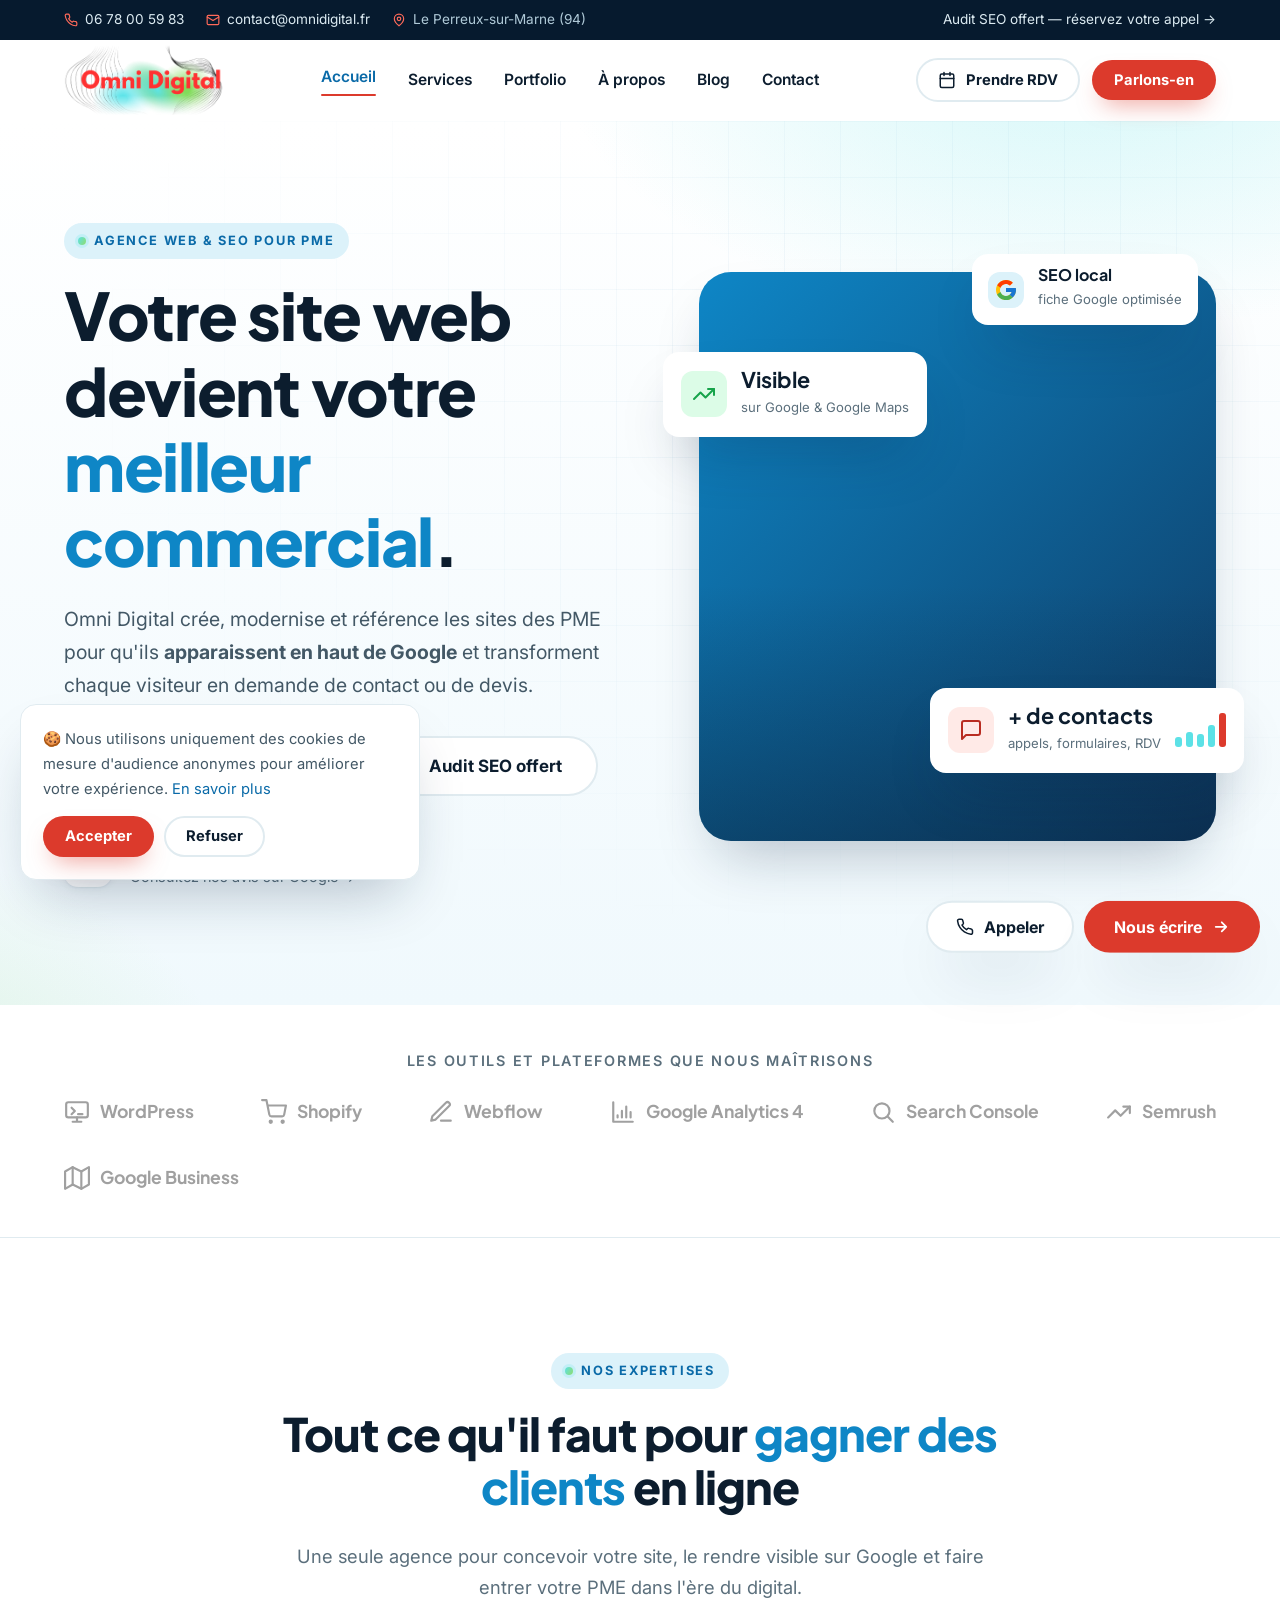
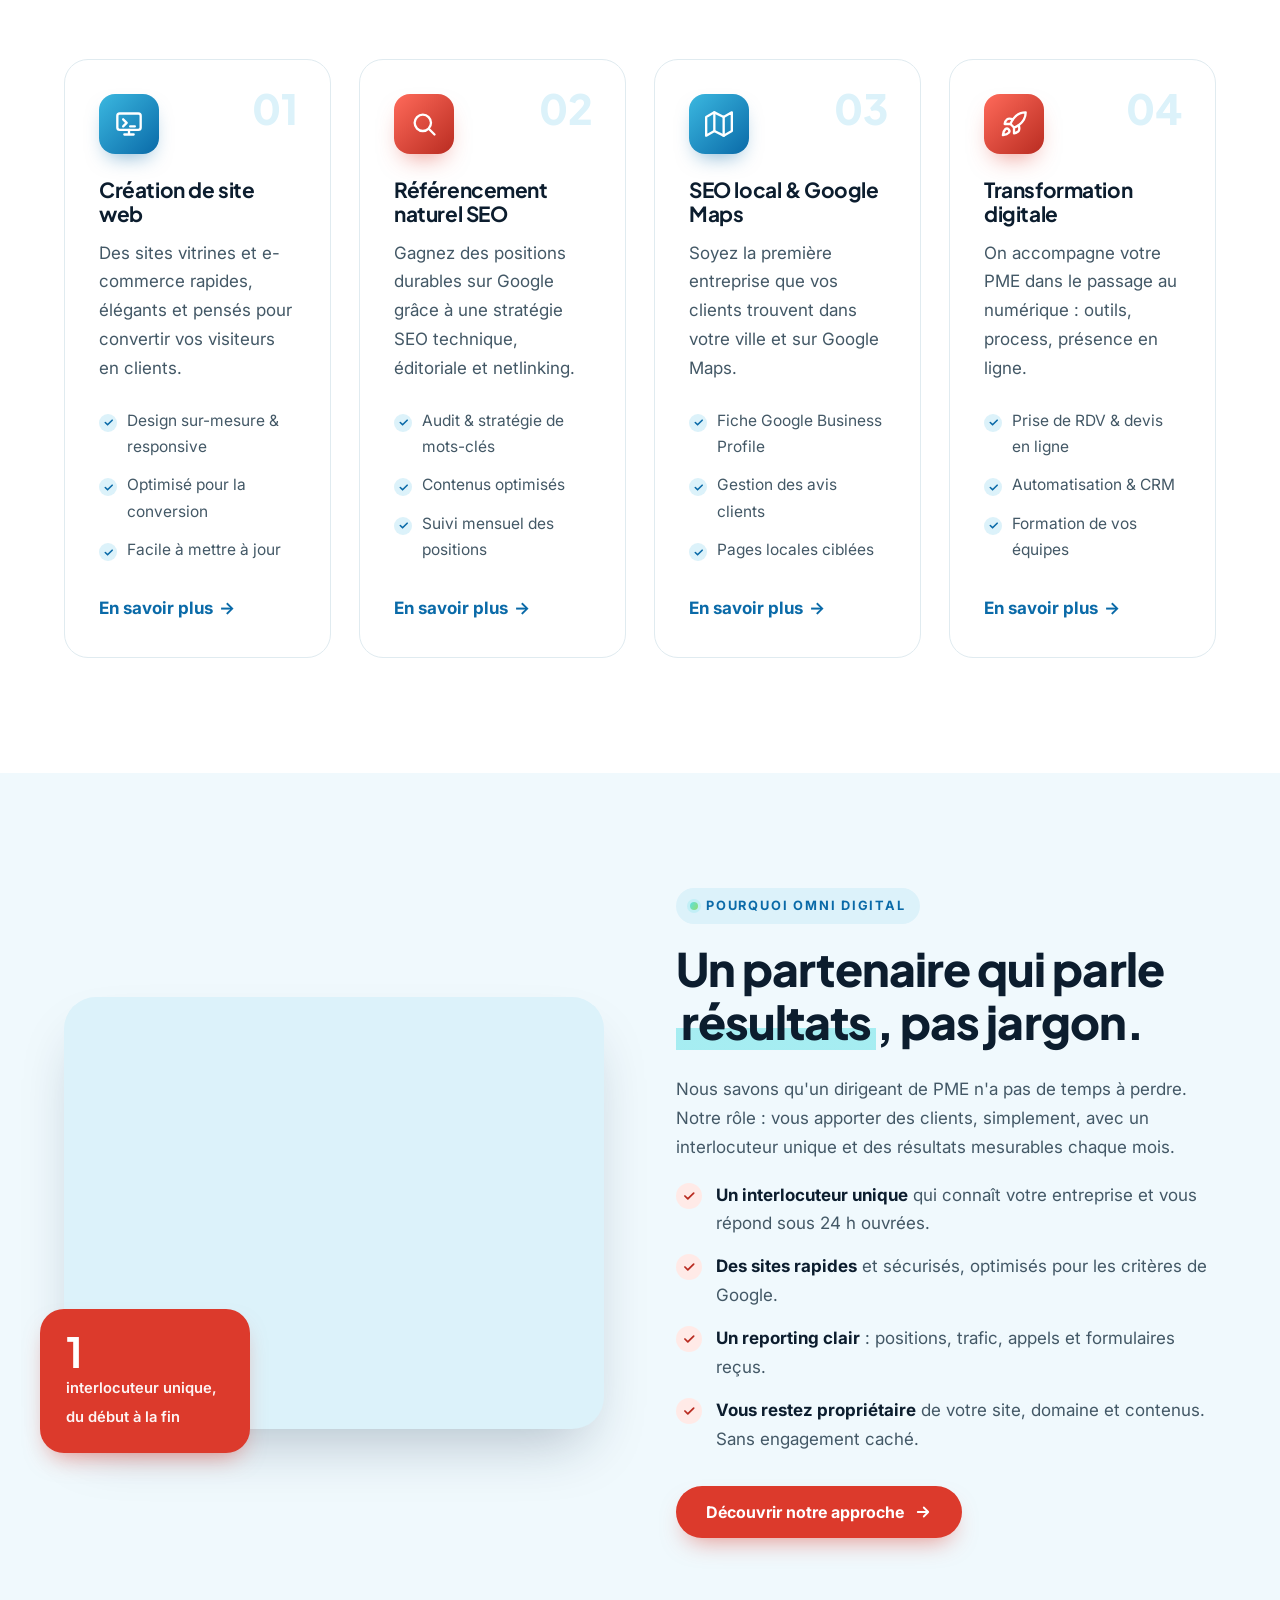
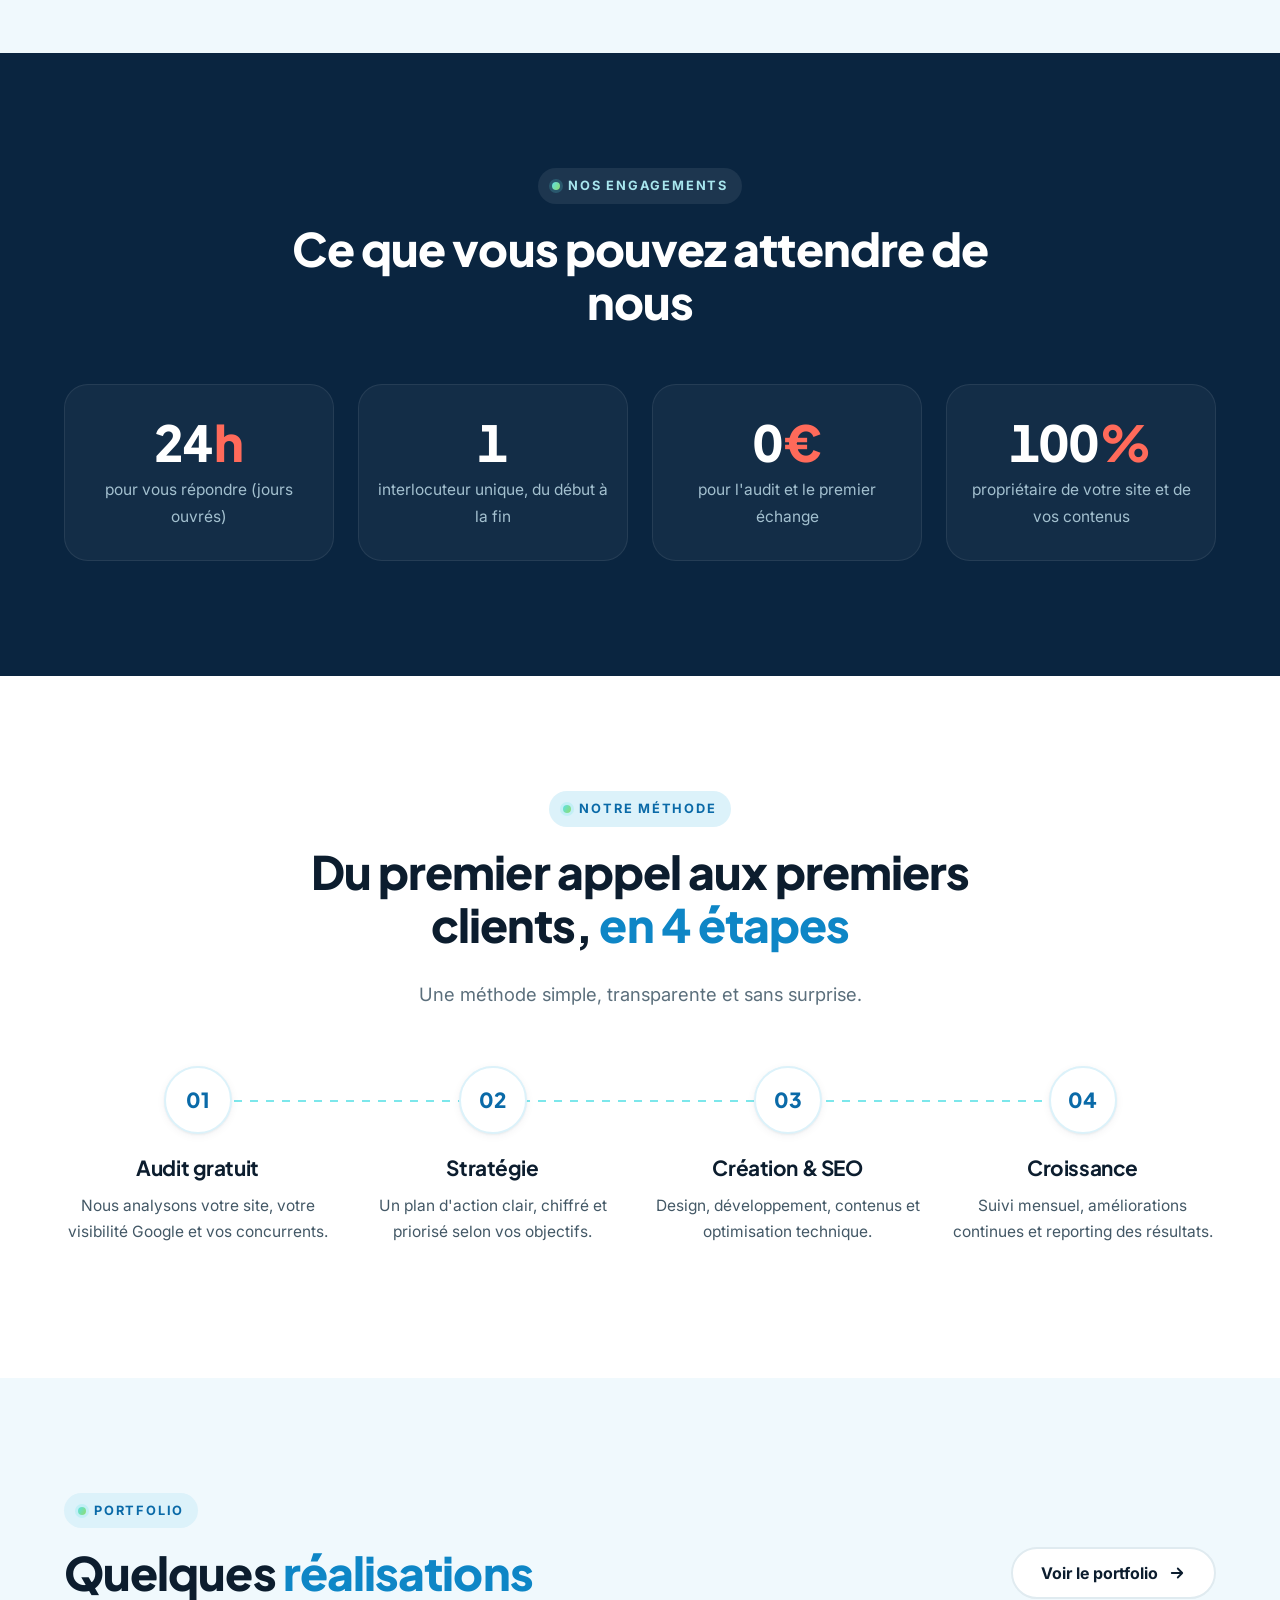
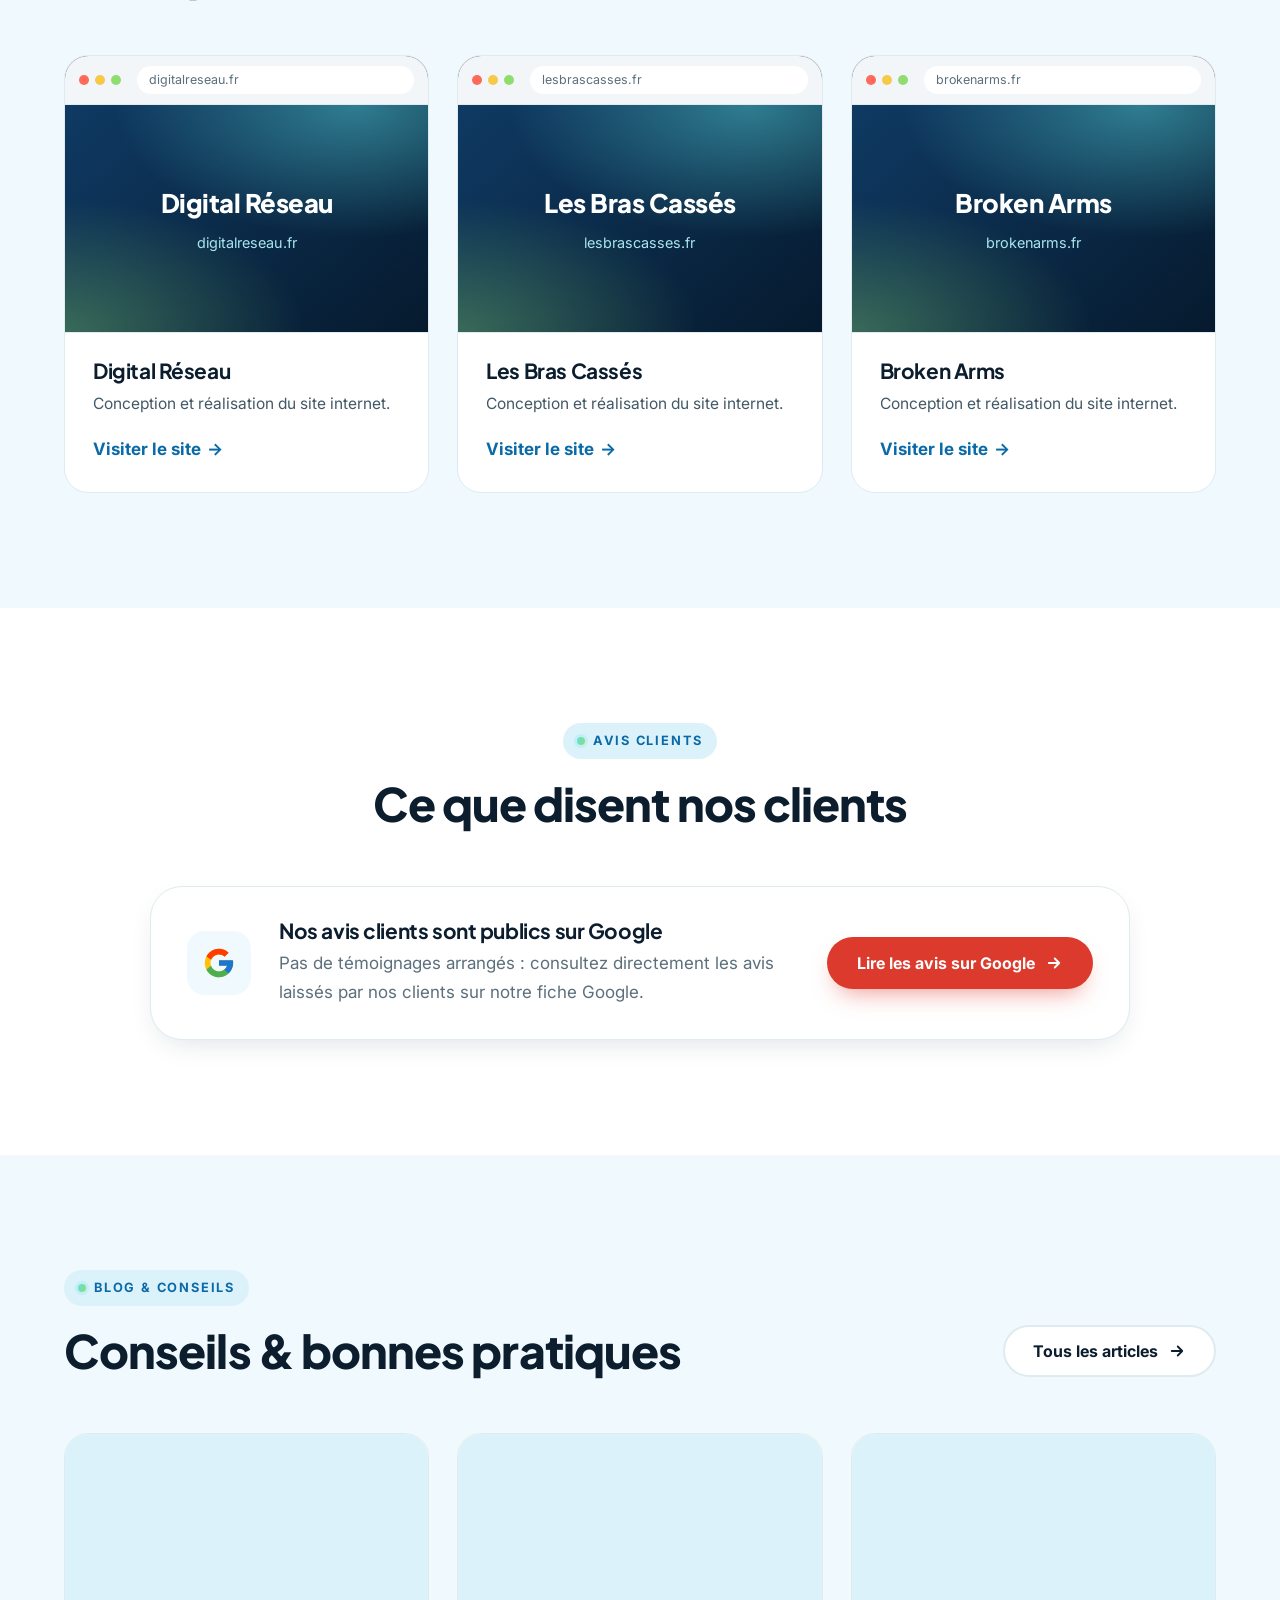
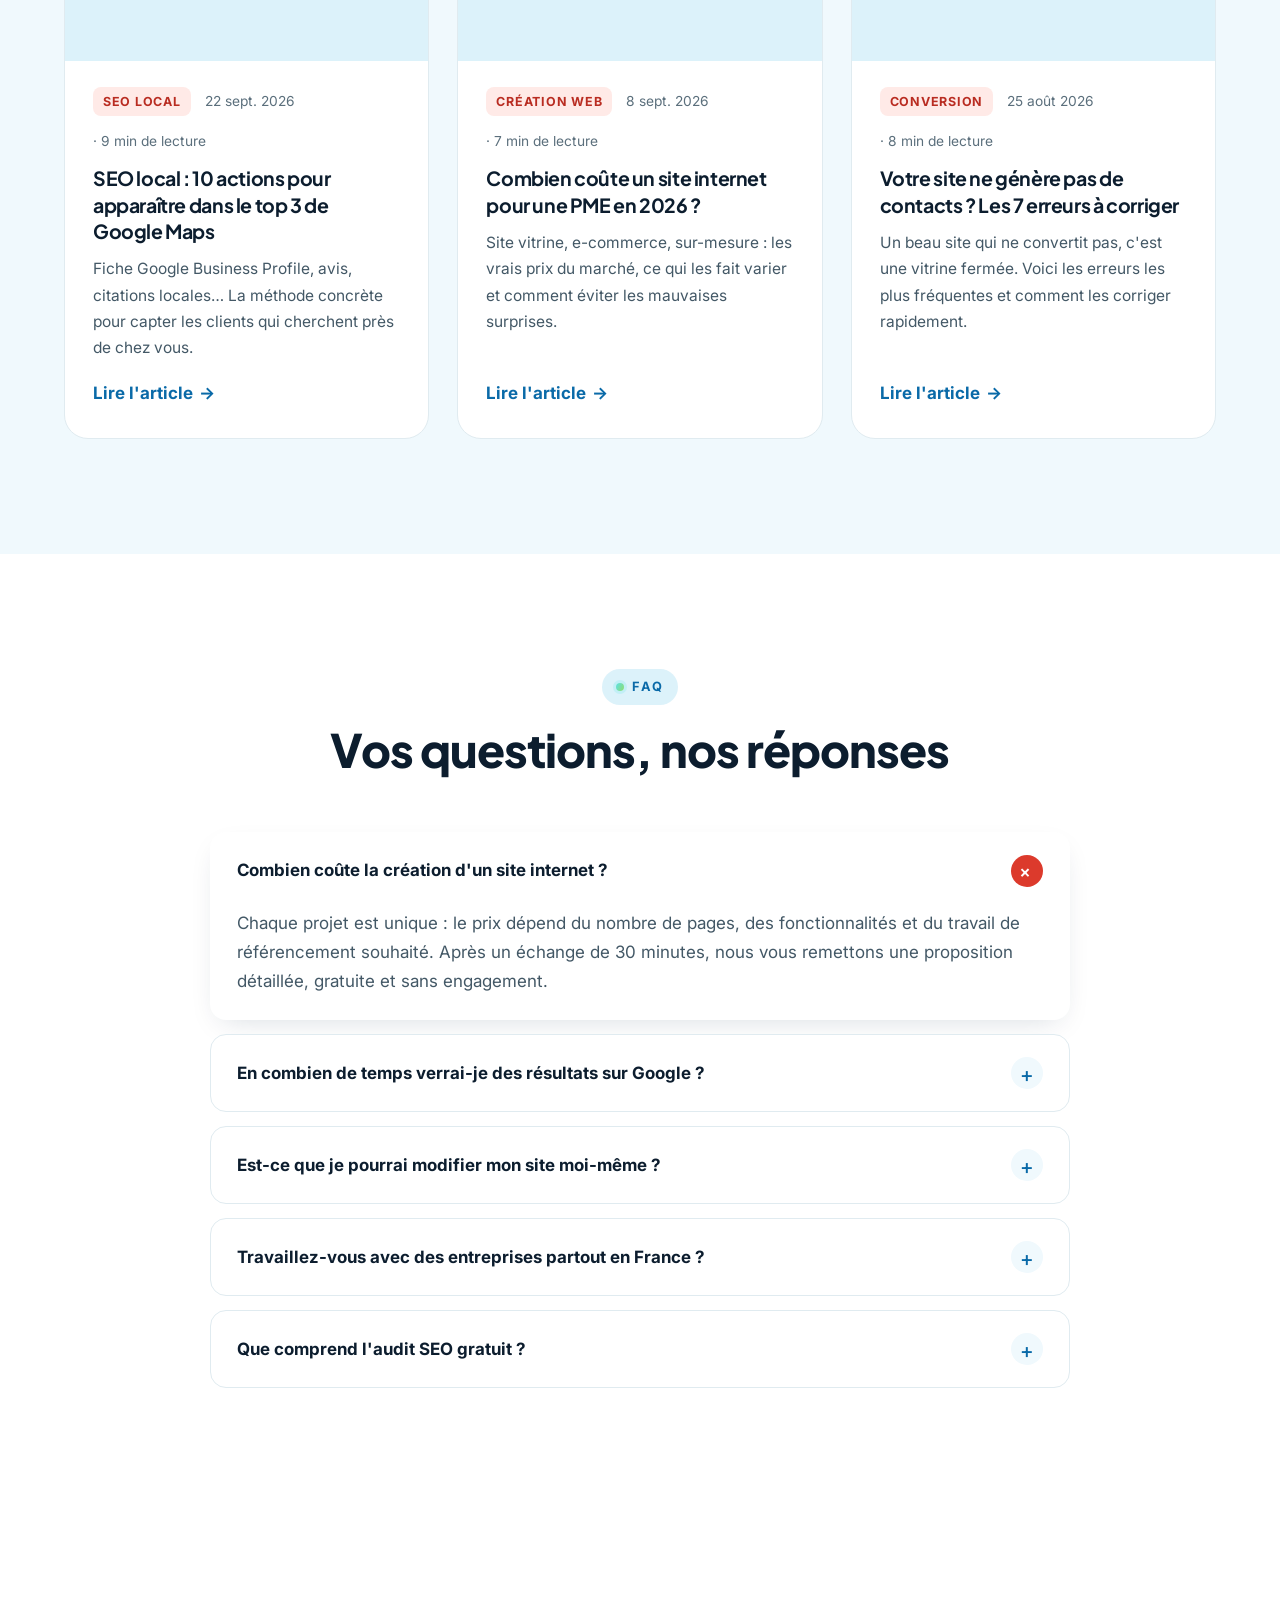
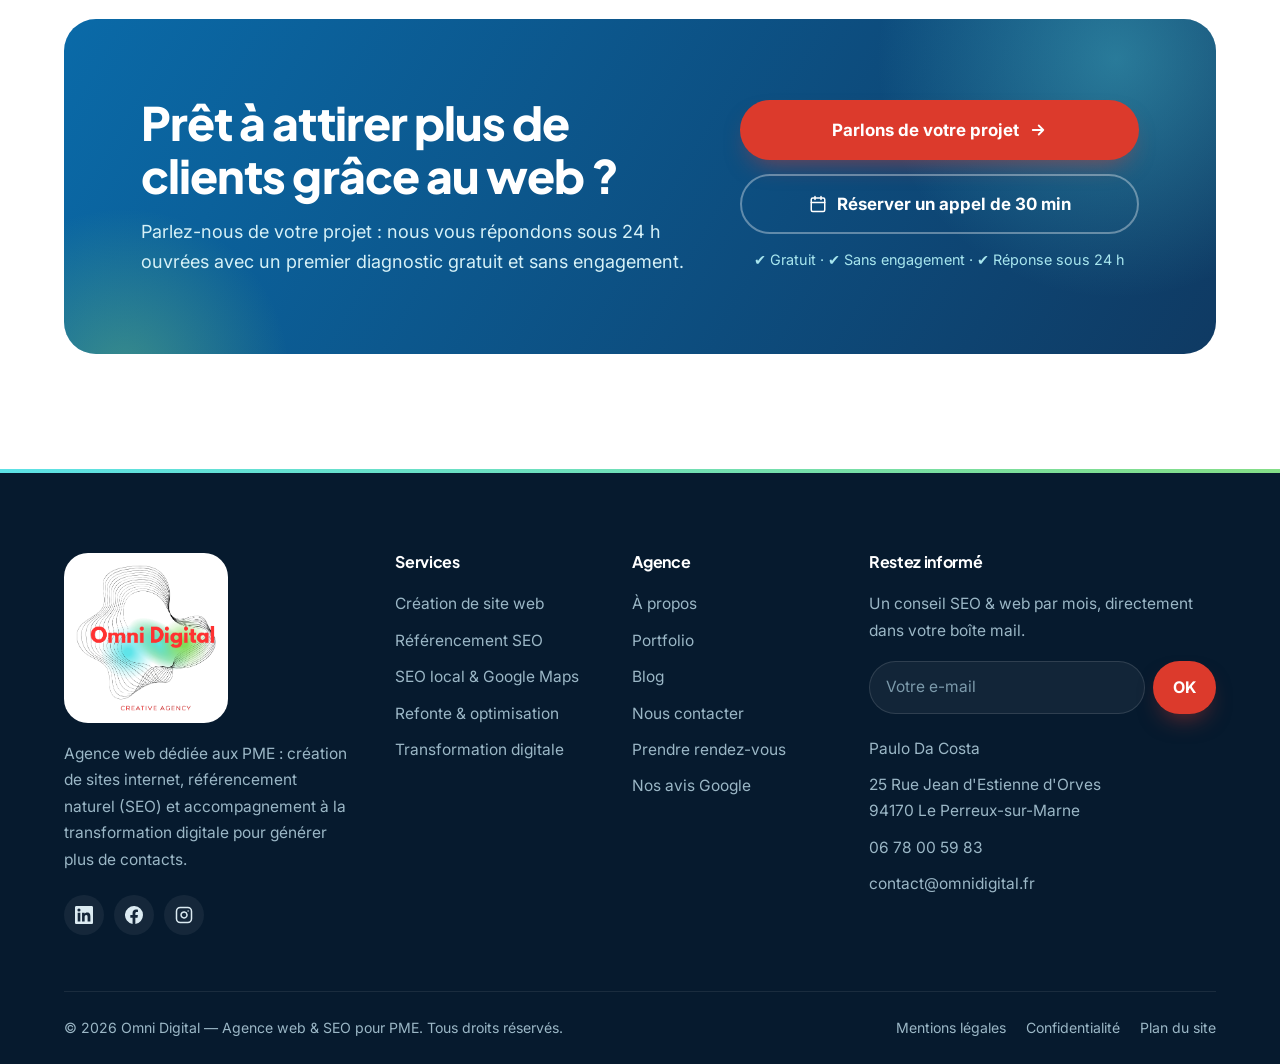
==== commit 86393cb6: "Contenu 100 % réel : agence indépendante, vrais projets et avis Google - À propos centré sur Paulo D" ====
--- a/index.html
+++ b/index.html
@@ -23,8 +23,8 @@
   <link rel="preconnect" href="https://images.unsplash.com">
   <link href="https://fonts.googleapis.com/css2?family=Inter:wght@400;500;600;700&family=Plus+Jakarta+Sans:wght@600;700;800&display=swap" rel="stylesheet">
   <link rel="stylesheet" href="assets/css/style.css">
-  <script type="application/ld+json">{"@context": "https://schema.org", "@type": "ProfessionalService", "name": "Omni Digital", "description": "Agence web pour PME : création de sites internet, référencement naturel SEO, SEO local et transformation digitale.", "url": "https://www.omnidigital.fr", "logo": "https://www.omnidigital.fr/assets/img/logo-omni-digital.png", "image": "https://images.unsplash.com/photo-1522071820081-009f0129c71c?auto=format&fit=crop&w=1200&q=80", "email": "contact@omnidigital.fr", "telephone": "+33 6 78 00 59 83", "founder": {"@type": "Person", "name": "Paulo Da Costa"}, "areaServed": ["Le Perreux-sur-Marne", "Val-de-Marne", "Île-de-France", "France"], "priceRange": "€€", "address": {"@type": "PostalAddress", "streetAddress": "25 Rue Jean d'Estienne d'Orves", "postalCode": "94170", "addressLocality": "Le Perreux-sur-Marne", "addressRegion": "Île-de-France", "addressCountry": "FR"}, "openingHoursSpecification": [{"@type": "OpeningHoursSpecification", "dayOfWeek": ["Monday", "Tuesday", "Wednesday", "Thursday", "Friday"], "opens": "09:00", "closes": "18:00"}], "sameAs": ["https://www.linkedin.com/", "https://www.facebook.com/", "https://www.instagram.com/"]}</script>
-  <script type="application/ld+json">{"@context": "https://schema.org", "@type": "FAQPage", "mainEntity": [{"@type": "Question", "name": "Combien coûte la création d'un site internet ?", "acceptedAnswer": {"@type": "Answer", "text": "Chaque projet est unique, mais nos sites vitrines démarrent à partir de 1 490 € HT et nos sites e-commerce à partir de 3 900 € HT. Après un échange de 30 minutes, nous vous remettons une proposition détaillée, gratuite et sans engagement."}}, {"@type": "Question", "name": "En combien de temps verrai-je des résultats sur Google ?", "acceptedAnswer": {"@type": "Answer", "text": "Les premiers effets du référencement naturel apparaissent généralement entre 2 et 4 mois, et les résultats les plus solides entre 6 et 12 mois. Le SEO local (Google Maps) peut produire des résultats plus rapidement, parfois en quelques semaines."}}, {"@type": "Question", "name": "Est-ce que je pourrai modifier mon site moi-même ?", "acceptedAnswer": {"@type": "Answer", "text": "Oui. Nous livrons un site facile à administrer, avec une formation personnalisée et un guide vidéo. Vous restez propriétaire de votre site, de votre nom de domaine et de vos contenus."}}, {"@type": "Question", "name": "Travaillez-vous avec des entreprises partout en France ?", "acceptedAnswer": {"@type": "Answer", "text": "Absolument. Nous accompagnons des PME, artisans, commerçants et professions libérales dans toute la France, en visioconférence ou en rendez-vous sur place selon votre localisation."}}, {"@type": "Question", "name": "Que comprend l'audit SEO gratuit ?", "acceptedAnswer": {"@type": "Answer", "text": "Une analyse de votre site (technique, contenus, vitesse, mobile), de votre visibilité locale et de vos principaux concurrents, avec 5 recommandations prioritaires à fort impact. Il vous est présenté lors d'un appel de 30 minutes."}}]}</script>
+  <script type="application/ld+json">{"@context": "https://schema.org", "@type": "ProfessionalService", "name": "Omni Digital", "description": "Agence web pour PME : création de sites internet, référencement naturel SEO, SEO local et transformation digitale.", "url": "https://www.omnidigital.fr", "logo": "https://www.omnidigital.fr/assets/img/logo-omni-digital.png", "image": "https://images.unsplash.com/photo-1522071820081-009f0129c71c?auto=format&fit=crop&w=1200&q=80", "email": "contact@omnidigital.fr", "telephone": "+33 6 78 00 59 83", "founder": {"@type": "Person", "name": "Paulo Da Costa"}, "areaServed": ["Le Perreux-sur-Marne", "Val-de-Marne", "Île-de-France", "France"], "priceRange": "€€", "address": {"@type": "PostalAddress", "streetAddress": "25 Rue Jean d'Estienne d'Orves", "postalCode": "94170", "addressLocality": "Le Perreux-sur-Marne", "addressRegion": "Île-de-France", "addressCountry": "FR"}, "openingHoursSpecification": [{"@type": "OpeningHoursSpecification", "dayOfWeek": ["Monday", "Tuesday", "Wednesday", "Thursday", "Friday"], "opens": "09:00", "closes": "18:00"}], "sameAs": ["https://maps.app.goo.gl/xSVsCDgXn7mug36A7"]}</script>
+  <script type="application/ld+json">{"@context": "https://schema.org", "@type": "FAQPage", "mainEntity": [{"@type": "Question", "name": "Combien coûte la création d'un site internet ?", "acceptedAnswer": {"@type": "Answer", "text": "Chaque projet est unique : le prix dépend du nombre de pages, des fonctionnalités et du travail de référencement souhaité. Après un échange de 30 minutes, nous vous remettons une proposition détaillée, gratuite et sans engagement."}}, {"@type": "Question", "name": "En combien de temps verrai-je des résultats sur Google ?", "acceptedAnswer": {"@type": "Answer", "text": "Les premiers effets du référencement naturel apparaissent généralement entre 2 et 4 mois, et les résultats les plus solides entre 6 et 12 mois. Le SEO local (Google Maps) peut produire des résultats plus rapidement, parfois en quelques semaines."}}, {"@type": "Question", "name": "Est-ce que je pourrai modifier mon site moi-même ?", "acceptedAnswer": {"@type": "Answer", "text": "Oui. Nous livrons un site facile à administrer, avec une formation personnalisée et un guide vidéo. Vous restez propriétaire de votre site, de votre nom de domaine et de vos contenus."}}, {"@type": "Question", "name": "Travaillez-vous avec des entreprises partout en France ?", "acceptedAnswer": {"@type": "Answer", "text": "Absolument. Nous accompagnons des PME, artisans, commerçants et professions libérales dans toute la France, en visioconférence ou en rendez-vous sur place selon votre localisation."}}, {"@type": "Question", "name": "Que comprend l'audit SEO gratuit ?", "acceptedAnswer": {"@type": "Answer", "text": "Une analyse de votre site (technique, contenus, vitesse, mobile), de votre visibilité locale et de vos principaux concurrents, avec 5 recommandations prioritaires à fort impact. Il vous est présenté lors d'un appel de 30 minutes."}}]}</script>
 </head>
 <body>
 <a class="skip-link" href="#main">Aller au contenu</a>
@@ -76,16 +76,16 @@
         <a class="btn btn-primary btn-lg" href="contact.html">Parlons de votre projet <svg viewBox="0 0 24 24" fill="none" stroke="currentColor" stroke-width="2.4" stroke-linecap="round" stroke-linejoin="round" aria-hidden="true"><path d="M5 12h14M13 6l6 6-6 6"/></svg></a>
         <a class="btn btn-outline btn-lg" href="rendez-vous.html"><svg viewBox="0 0 24 24" fill="none" stroke="currentColor" stroke-width="2" stroke-linecap="round" stroke-linejoin="round" aria-hidden="true"><rect x="3" y="4" width="18" height="18" rx="2"/><path d="M16 2v4M8 2v4M3 10h18"/></svg> Audit SEO offert</a>
       </div>
-      <div class="hero-proof reveal reveal-d3">
-        <div class="avatars"><img src="https://images.unsplash.com/photo-1494790108377-be9c29b29330?auto=format&fit=crop&w=100&q=80" alt="" width="44" height="44"><img src="https://images.unsplash.com/photo-1507003211169-0a1dd7228f2d?auto=format&fit=crop&w=100&q=80" alt="" width="44" height="44"><img src="https://images.unsplash.com/photo-1438761681033-6461ffad8d80?auto=format&fit=crop&w=100&q=80" alt="" width="44" height="44"><img src="https://images.unsplash.com/photo-1500648767791-00dcc994a43e?auto=format&fit=crop&w=100&q=80" alt="" width="44" height="44"></div>
-        <div><span class="stars">★★★★★</span> <strong>4,9/5</strong><small>La note moyenne donnée par nos clients PME</small></div>
-      </div>
+      <a class="hero-proof reveal reveal-d3" href="https://maps.app.goo.gl/xSVsCDgXn7mug36A7" target="_blank" rel="noopener">
+        <span class="reviews-g reviews-g--sm"><svg viewBox="0 0 48 48" aria-hidden="true"><path fill="#FFC107" d="M43.6 20.1H42V20H24v8h11.3C33.7 32.7 29.2 36 24 36c-6.6 0-12-5.4-12-12s5.4-12 12-12c3.1 0 5.8 1.2 7.9 3.1l5.7-5.7C34 6.1 29.3 4 24 4 13 4 4 13 4 24s9 20 20 20 20-9 20-20c0-1.3-.1-2.6-.4-3.9z"/><path fill="#FF3D00" d="m6.3 14.7 6.6 4.8C14.7 15.1 19 12 24 12c3.1 0 5.8 1.2 7.9 3.1l5.7-5.7C34 6.1 29.3 4 24 4 16.3 4 9.7 8.3 6.3 14.7z"/><path fill="#4CAF50" d="M24 44c5.2 0 9.9-2 13.4-5.2l-6.2-5.2A11.9 11.9 0 0 1 24 36c-5.2 0-9.6-3.3-11.3-8l-6.5 5C9.5 39.6 16.2 44 24 44z"/><path fill="#1976D2" d="M43.6 20.1H42V20H24v8h11.3a12 12 0 0 1-4.1 5.6l6.2 5.2C37 39.2 44 34 44 24c0-1.3-.1-2.6-.4-3.9z"/></svg></span>
+        <div><strong>Avis clients vérifiables</strong><small>Consultez nos avis sur Google →</small></div>
+      </a>
     </div>
     <div class="hero-visual reveal reveal-d2">
-      <div class="hero-photo"><img src="https://images.unsplash.com/photo-1522071820081-009f0129c71c?auto=format&fit=crop&w=1000&q=80" alt="L'équipe Omni Digital en atelier de stratégie web avec un client" width="1000" height="1100" fetchpriority="high"></div>
-      <div class="float-card float-card--a"><span class="ic ic-green"><svg viewBox="0 0 24 24" fill="none" stroke="currentColor" stroke-width="2" stroke-linecap="round" stroke-linejoin="round" aria-hidden="true"><path d="m22 7-8.5 8.5-5-5L2 17"/><path d="M16 7h6v6"/></svg></span><div><strong>+248 %</strong><small>trafic organique en 8 mois</small></div></div>
-      <div class="float-card float-card--b"><span class="ic ic-orange"><svg viewBox="0 0 24 24" fill="none" stroke="currentColor" stroke-width="2" stroke-linecap="round" stroke-linejoin="round" aria-hidden="true"><path d="M21 15a2 2 0 0 1-2 2H7l-4 4V5a2 2 0 0 1 2-2h14a2 2 0 0 1 2 2z"/></svg></span><div><strong>x3</strong><small>demandes de devis</small></div><div class="mini-chart" aria-hidden="true"><i style="height:30%"></i><i style="height:45%"></i><i style="height:40%"></i><i style="height:65%"></i><i style="height:100%"></i></div></div>
-      <div class="float-card float-card--c"><span class="ic ic-blue" style="width:36px;height:36px"><svg viewBox="0 0 48 48" aria-hidden="true"><path fill="#FFC107" d="M43.6 20.1H42V20H24v8h11.3C33.7 32.7 29.2 36 24 36c-6.6 0-12-5.4-12-12s5.4-12 12-12c3.1 0 5.8 1.2 7.9 3.1l5.7-5.7C34 6.1 29.3 4 24 4 13 4 4 13 4 24s9 20 20 20 20-9 20-20c0-1.3-.1-2.6-.4-3.9z"/><path fill="#FF3D00" d="m6.3 14.7 6.6 4.8C14.7 15.1 19 12 24 12c3.1 0 5.8 1.2 7.9 3.1l5.7-5.7C34 6.1 29.3 4 24 4 16.3 4 9.7 8.3 6.3 14.7z"/><path fill="#4CAF50" d="M24 44c5.2 0 9.9-2 13.4-5.2l-6.2-5.2A11.9 11.9 0 0 1 24 36c-5.2 0-9.6-3.3-11.3-8l-6.5 5C9.5 39.6 16.2 44 24 44z"/><path fill="#1976D2" d="M43.6 20.1H42V20H24v8h11.3a12 12 0 0 1-4.1 5.6l6.2 5.2C37 39.2 44 34 44 24c0-1.3-.1-2.6-.4-3.9z"/></svg></span><div><strong style="font-size:1rem">Top 3 Google</strong><small>sur vos mots-clés</small></div></div>
+      <div class="hero-photo"><img src="https://images.unsplash.com/photo-1522071820081-009f0129c71c?auto=format&fit=crop&w=1000&q=80" alt="Atelier de stratégie web autour d'un ordinateur" width="1000" height="1100" fetchpriority="high"></div>
+      <div class="float-card float-card--a"><span class="ic ic-green"><svg viewBox="0 0 24 24" fill="none" stroke="currentColor" stroke-width="2" stroke-linecap="round" stroke-linejoin="round" aria-hidden="true"><path d="m22 7-8.5 8.5-5-5L2 17"/><path d="M16 7h6v6"/></svg></span><div><strong>Visible</strong><small>sur Google & Google Maps</small></div></div>
+      <div class="float-card float-card--b"><span class="ic ic-orange"><svg viewBox="0 0 24 24" fill="none" stroke="currentColor" stroke-width="2" stroke-linecap="round" stroke-linejoin="round" aria-hidden="true"><path d="M21 15a2 2 0 0 1-2 2H7l-4 4V5a2 2 0 0 1 2-2h14a2 2 0 0 1 2 2z"/></svg></span><div><strong>+ de contacts</strong><small>appels, formulaires, RDV</small></div><div class="mini-chart" aria-hidden="true"><i style="height:30%"></i><i style="height:45%"></i><i style="height:40%"></i><i style="height:65%"></i><i style="height:100%"></i></div></div>
+      <div class="float-card float-card--c"><span class="ic ic-blue" style="width:36px;height:36px"><svg viewBox="0 0 48 48" aria-hidden="true"><path fill="#FFC107" d="M43.6 20.1H42V20H24v8h11.3C33.7 32.7 29.2 36 24 36c-6.6 0-12-5.4-12-12s5.4-12 12-12c3.1 0 5.8 1.2 7.9 3.1l5.7-5.7C34 6.1 29.3 4 24 4 13 4 4 13 4 24s9 20 20 20 20-9 20-20c0-1.3-.1-2.6-.4-3.9z"/><path fill="#FF3D00" d="m6.3 14.7 6.6 4.8C14.7 15.1 19 12 24 12c3.1 0 5.8 1.2 7.9 3.1l5.7-5.7C34 6.1 29.3 4 24 4 16.3 4 9.7 8.3 6.3 14.7z"/><path fill="#4CAF50" d="M24 44c5.2 0 9.9-2 13.4-5.2l-6.2-5.2A11.9 11.9 0 0 1 24 36c-5.2 0-9.6-3.3-11.3-8l-6.5 5C9.5 39.6 16.2 44 24 44z"/><path fill="#1976D2" d="M43.6 20.1H42V20H24v8h11.3a12 12 0 0 1-4.1 5.6l6.2 5.2C37 39.2 44 34 44 24c0-1.3-.1-2.6-.4-3.9z"/></svg></span><div><strong style="font-size:1rem">SEO local</strong><small>fiche Google optimisée</small></div></div>
     </div>
   </div>
 </section>
@@ -145,15 +145,15 @@
   <div class="container split">
     <div class="split-media reveal">
       <div class="photo"><img src="https://images.unsplash.com/photo-1552664730-d307ca884978?auto=format&fit=crop&w=1000&q=80" alt="Atelier de travail avec un client PME autour d'une stratégie digitale" loading="lazy" width="1000" height="800"></div>
-      <div class="badge-exp"><strong>10+</strong><span>années d'expertise web & SEO</span></div>
+      <div class="badge-exp"><strong>1</strong><span>interlocuteur unique, du début à la fin</span></div>
     </div>
     <div class="reveal reveal-d1">
       <span class="eyebrow">Pourquoi Omni Digital</span>
       <h2>Un partenaire qui parle <span class="hl-underline">résultats</span>, pas jargon.</h2>
       <p>Nous savons qu'un dirigeant de PME n'a pas de temps à perdre. Notre rôle : vous apporter des clients, simplement, avec un interlocuteur unique et des résultats mesurables chaque mois.</p>
       <ul class="check-list">
-        <li><span class="tick"><svg viewBox="0 0 24 24" fill="none" stroke="currentColor" stroke-width="3" stroke-linecap="round" stroke-linejoin="round" aria-hidden="true"><path d="M5 12l5 5L20 7"/></svg></span><div><strong>Un chef de projet dédié</strong> qui connaît votre entreprise et répond en moins de 24 h.</div></li>
-        <li><span class="tick"><svg viewBox="0 0 24 24" fill="none" stroke="currentColor" stroke-width="3" stroke-linecap="round" stroke-linejoin="round" aria-hidden="true"><path d="M5 12l5 5L20 7"/></svg></span><div><strong>Des sites ultra-rapides</strong> et sécurisés, notés 90+ sur Google PageSpeed.</div></li>
+        <li><span class="tick"><svg viewBox="0 0 24 24" fill="none" stroke="currentColor" stroke-width="3" stroke-linecap="round" stroke-linejoin="round" aria-hidden="true"><path d="M5 12l5 5L20 7"/></svg></span><div><strong>Un interlocuteur unique</strong> qui connaît votre entreprise et vous répond sous 24 h ouvrées.</div></li>
+        <li><span class="tick"><svg viewBox="0 0 24 24" fill="none" stroke="currentColor" stroke-width="3" stroke-linecap="round" stroke-linejoin="round" aria-hidden="true"><path d="M5 12l5 5L20 7"/></svg></span><div><strong>Des sites rapides</strong> et sécurisés, optimisés pour les critères de Google.</div></li>
         <li><span class="tick"><svg viewBox="0 0 24 24" fill="none" stroke="currentColor" stroke-width="3" stroke-linecap="round" stroke-linejoin="round" aria-hidden="true"><path d="M5 12l5 5L20 7"/></svg></span><div><strong>Un reporting clair</strong> : positions, trafic, appels et formulaires reçus.</div></li>
         <li><span class="tick"><svg viewBox="0 0 24 24" fill="none" stroke="currentColor" stroke-width="3" stroke-linecap="round" stroke-linejoin="round" aria-hidden="true"><path d="M5 12l5 5L20 7"/></svg></span><div><strong>Vous restez propriétaire</strong> de votre site, domaine et contenus. Sans engagement caché.</div></li>
       </ul>
@@ -165,14 +165,14 @@
 <section class="section section--navy">
   <div class="container">
     <div class="section-head text-center">
-      <span class="eyebrow">Des résultats concrets</span>
-      <h2>Les chiffres qui comptent pour nos clients</h2>
+      <span class="eyebrow">Nos engagements</span>
+      <h2>Ce que vous pouvez attendre de nous</h2>
     </div>
     <div class="stats">
-      <div class="stat reveal"><strong><span data-count="150">150</span><em>+</em></strong><span>sites créés et optimisés</span></div>
-      <div class="stat reveal reveal-d1"><strong><span data-count="92">92</span><em>%</em></strong><span>de clients en top 10 Google</span></div>
-      <div class="stat reveal reveal-d2"><strong><em>x</em><span data-count="3">3</span></strong><span>de contacts en moyenne après 6 mois</span></div>
-      <div class="stat reveal reveal-d3"><strong><span data-count="4.9">4,9</span><em>/5</em></strong><span>de satisfaction client</span></div>
+      <div class="stat reveal"><strong><span data-count="24">24</span><em>h</em></strong><span>pour vous répondre (jours ouvrés)</span></div>
+      <div class="stat reveal reveal-d1"><strong><span>1</span></strong><span>interlocuteur unique, du début à la fin</span></div>
+      <div class="stat reveal reveal-d2"><strong><span>0</span><em>€</em></strong><span>pour l'audit et le premier échange</span></div>
+      <div class="stat reveal reveal-d3"><strong><span data-count="100">100</span><em>%</em></strong><span>propriétaire de votre site et de vos contenus</span></div>
     </div>
   </div>
 </section>
@@ -182,7 +182,7 @@
     <div class="section-head text-center">
       <span class="eyebrow">Notre méthode</span>
       <h2>Du premier appel aux premiers clients, <span class="hl">en 4 étapes</span></h2>
-      <p>Une méthode éprouvée, transparente et sans surprise.</p>
+      <p>Une méthode simple, transparente et sans surprise.</p>
     </div>
     <div class="process">
       <div class="step reveal"><div class="step-num">01</div><h3>Audit gratuit</h3><p>Nous analysons votre site, votre visibilité Google et vos concurrents.</p></div>
@@ -196,69 +196,68 @@
 <section class="section section--tint">
   <div class="container">
     <div class="section-head" style="display:flex;justify-content:space-between;align-items:flex-end;gap:24px;max-width:none;flex-wrap:wrap">
-      <div style="max-width:640px"><span class="eyebrow">Portfolio</span><h2 style="margin:0">Des projets qui <span class="hl">performent</span></h2></div>
-      <a class="btn btn-outline" href="portfolio.html">Voir toutes nos réalisations <svg viewBox="0 0 24 24" fill="none" stroke="currentColor" stroke-width="2.4" stroke-linecap="round" stroke-linejoin="round" aria-hidden="true"><path d="M5 12h14M13 6l6 6-6 6"/></svg></a>
+      <div style="max-width:640px"><span class="eyebrow">Portfolio</span><h2 style="margin:0">Quelques <span class="hl">réalisations</span></h2></div>
+      <a class="btn btn-outline" href="portfolio.html">Voir le portfolio <svg viewBox="0 0 24 24" fill="none" stroke="currentColor" stroke-width="2.4" stroke-linecap="round" stroke-linejoin="round" aria-hidden="true"><path d="M5 12h14M13 6l6 6-6 6"/></svg></a>
     </div>
     <div class="grid grid-3">
-      <article class="project reveal reveal-d0" data-cat="creation seo">
-        <div class="project-media"><img src="https://images.unsplash.com/photo-1517248135467-4c7edcad34c4?auto=format&fit=crop&w=900&q=80" alt="Projet Le Comptoir des Halles — Restauration" loading="lazy" width="900" height="620"><span class="project-tag">Restauration</span></div>
+      <article class="project reveal reveal-d0">
+        <a class="project-media browser" href="https://digitalreseau.fr" target="_blank" rel="noopener" aria-label="Visiter le site Digital Réseau">
+          <div class="browser-bar" aria-hidden="true"><i></i><i></i><i></i><span>digitalreseau.fr</span></div>
+          <div class="browser-screen"><div class="browser-placeholder"><span>Digital Réseau</span><small>digitalreseau.fr</small></div></div>
+        </a>
         <div class="project-body">
-          <h3>Le Comptoir des Halles</h3>
-          <p>Site vitrine avec réservation en ligne, menu dynamique et optimisation de la fiche Google Business Profile.</p>
-          <div class="project-results"><span class="result-pill">+312 % <small style="font-weight:600;opacity:.8">réservations en ligne</small></span><span class="result-pill result-pill--orange">Top 3 <small style="font-weight:600;opacity:.8">Google Maps</small></span></div>
-        </div>
-      </article>
-      <article class="project reveal reveal-d1" data-cat="ecommerce creation">
-        <div class="project-media"><img src="https://images.unsplash.com/photo-1441986300917-64674bd600d8?auto=format&fit=crop&w=900&q=80" alt="Projet Maison Lumen — Boutique déco — E-commerce" loading="lazy" width="900" height="620"><span class="project-tag">E-commerce</span></div>
+          <h3>Digital Réseau</h3>
+          <p>Conception et réalisation du site internet.</p>
+          <a class="link-arrow" href="https://digitalreseau.fr" target="_blank" rel="noopener">Visiter le site</a>
+        </div>
+      </article>
+      <article class="project reveal reveal-d1">
+        <a class="project-media browser" href="https://lesbrascasses.fr" target="_blank" rel="noopener" aria-label="Visiter le site Les Bras Cassés">
+          <div class="browser-bar" aria-hidden="true"><i></i><i></i><i></i><span>lesbrascasses.fr</span></div>
+          <div class="browser-screen"><div class="browser-placeholder"><span>Les Bras Cassés</span><small>lesbrascasses.fr</small></div></div>
+        </a>
         <div class="project-body">
-          <h3>Maison Lumen — Boutique déco</h3>
-          <p>Boutique Shopify sur-mesure, fiches produits optimisées SEO et tunnel de commande simplifié.</p>
-          <div class="project-results"><span class="result-pill">x2,4 <small style="font-weight:600;opacity:.8">chiffre d'affaires en ligne</small></span><span class="result-pill result-pill--orange">3,8 % <small style="font-weight:600;opacity:.8">taux de conversion</small></span></div>
-        </div>
-      </article>
-      <article class="project reveal reveal-d2" data-cat="seo">
-        <div class="project-media"><img src="https://images.unsplash.com/photo-1560518883-ce09059eeffa?auto=format&fit=crop&w=900&q=80" alt="Projet Agence Horizon Immobilier — Immobilier" loading="lazy" width="900" height="620"><span class="project-tag">Immobilier</span></div>
+          <h3>Les Bras Cassés</h3>
+          <p>Conception et réalisation du site internet.</p>
+          <a class="link-arrow" href="https://lesbrascasses.fr" target="_blank" rel="noopener">Visiter le site</a>
+        </div>
+      </article>
+      <article class="project reveal reveal-d2">
+        <a class="project-media browser" href="https://brokenarms.fr" target="_blank" rel="noopener" aria-label="Visiter le site Broken Arms">
+          <div class="browser-bar" aria-hidden="true"><i></i><i></i><i></i><span>brokenarms.fr</span></div>
+          <div class="browser-screen"><div class="browser-placeholder"><span>Broken Arms</span><small>brokenarms.fr</small></div></div>
+        </a>
         <div class="project-body">
-          <h3>Agence Horizon Immobilier</h3>
-          <p>Stratégie SEO locale sur 12 communes, création de pages quartiers et contenus experts.</p>
-          <div class="project-results"><span class="result-pill">+186 % <small style="font-weight:600;opacity:.8">trafic organique</small></span><span class="result-pill result-pill--orange">47 <small style="font-weight:600;opacity:.8">mots-clés en top 10</small></span></div>
-        </div>
-      </article>
-    </div>
-  </div>
-</section>
+          <h3>Broken Arms</h3>
+          <p>Conception et réalisation du site internet.</p>
+          <a class="link-arrow" href="https://brokenarms.fr" target="_blank" rel="noopener">Visiter le site</a>
+        </div>
+      </article>
+    </div>
+  </div>
+</section>
+
 
 <section class="section">
   <div class="container">
-    <div class="section-head text-center">
-      <span class="eyebrow">Témoignages</span>
-      <h2>Ils ont fait confiance à Omni Digital</h2>
-      <div class="google-badge" style="margin-top:8px"><svg viewBox="0 0 48 48" aria-hidden="true"><path fill="#FFC107" d="M43.6 20.1H42V20H24v8h11.3C33.7 32.7 29.2 36 24 36c-6.6 0-12-5.4-12-12s5.4-12 12-12c3.1 0 5.8 1.2 7.9 3.1l5.7-5.7C34 6.1 29.3 4 24 4 13 4 4 13 4 24s9 20 20 20 20-9 20-20c0-1.3-.1-2.6-.4-3.9z"/><path fill="#FF3D00" d="m6.3 14.7 6.6 4.8C14.7 15.1 19 12 24 12c3.1 0 5.8 1.2 7.9 3.1l5.7-5.7C34 6.1 29.3 4 24 4 16.3 4 9.7 8.3 6.3 14.7z"/><path fill="#4CAF50" d="M24 44c5.2 0 9.9-2 13.4-5.2l-6.2-5.2A11.9 11.9 0 0 1 24 36c-5.2 0-9.6-3.3-11.3-8l-6.5 5C9.5 39.6 16.2 44 24 44z"/><path fill="#1976D2" d="M43.6 20.1H42V20H24v8h11.3a12 12 0 0 1-4.1 5.6l6.2 5.2C37 39.2 44 34 44 24c0-1.3-.1-2.6-.4-3.9z"/></svg><span><strong>4,9/5</strong> · Avis clients vérifiés</span><span class="stars">★★★★★</span></div>
-    </div>
-    <div class="grid grid-3">
-      <figure class="testimonial reveal reveal-d0" style="margin:0">
-        <div style="display:flex;justify-content:space-between;align-items:center"><span class="quote-mark"><svg viewBox="0 0 24 24" fill="currentColor" aria-hidden="true"><path d="M9.6 5C5.6 6.7 3 10 3 14.3 3 17.4 4.8 19 7 19c2 0 3.6-1.5 3.6-3.5S9.2 12 7.4 12c-.4 0-.8 0-1 .1.4-2.3 2.3-4.4 4.4-5.4L9.6 5zm10 0c-4 1.7-6.6 5-6.6 9.3 0 3.1 1.8 4.7 4 4.7 2 0 3.6-1.5 3.6-3.5S19.2 12 17.4 12c-.4 0-.8 0-1 .1.4-2.3 2.3-4.4 4.4-5.4L19.6 5z"/></svg></span><span class="stars" aria-label="5 étoiles sur 5">★★★★★</span></div>
-        <blockquote>En six mois, notre restaurant est passé de la 2e page Google au top 3 sur Google Maps. Les réservations en ligne ont explosé et l'équipe d'Omni Digital reste toujours disponible.</blockquote>
-        <figcaption class="who"><img src="https://images.unsplash.com/photo-1494790108377-be9c29b29330?auto=format&fit=crop&w=160&q=80" alt="Sophie Laurent" loading="lazy" width="52" height="52"><div><strong>Sophie Laurent</strong><span>Gérante, Le Comptoir des Halles</span></div></figcaption>
-      </figure>
-      <figure class="testimonial reveal reveal-d1" style="margin:0">
-        <div style="display:flex;justify-content:space-between;align-items:center"><span class="quote-mark"><svg viewBox="0 0 24 24" fill="currentColor" aria-hidden="true"><path d="M9.6 5C5.6 6.7 3 10 3 14.3 3 17.4 4.8 19 7 19c2 0 3.6-1.5 3.6-3.5S9.2 12 7.4 12c-.4 0-.8 0-1 .1.4-2.3 2.3-4.4 4.4-5.4L9.6 5zm10 0c-4 1.7-6.6 5-6.6 9.3 0 3.1 1.8 4.7 4 4.7 2 0 3.6-1.5 3.6-3.5S19.2 12 17.4 12c-.4 0-.8 0-1 .1.4-2.3 2.3-4.4 4.4-5.4L19.6 5z"/></svg></span><span class="stars" aria-label="5 étoiles sur 5">★★★★★</span></div>
-        <blockquote>Un vrai partenaire, pas juste un prestataire. Ils ont pris le temps de comprendre notre métier et notre nouveau site nous apporte des demandes de devis chaque semaine.</blockquote>
-        <figcaption class="who"><img src="https://images.unsplash.com/photo-1507003211169-0a1dd7228f2d?auto=format&fit=crop&w=160&q=80" alt="Thomas Mercier" loading="lazy" width="52" height="52"><div><strong>Thomas Mercier</strong><span>Fondateur, Atelier Bois & Création</span></div></figcaption>
-      </figure>
-      <figure class="testimonial reveal reveal-d2" style="margin:0">
-        <div style="display:flex;justify-content:space-between;align-items:center"><span class="quote-mark"><svg viewBox="0 0 24 24" fill="currentColor" aria-hidden="true"><path d="M9.6 5C5.6 6.7 3 10 3 14.3 3 17.4 4.8 19 7 19c2 0 3.6-1.5 3.6-3.5S9.2 12 7.4 12c-.4 0-.8 0-1 .1.4-2.3 2.3-4.4 4.4-5.4L9.6 5zm10 0c-4 1.7-6.6 5-6.6 9.3 0 3.1 1.8 4.7 4 4.7 2 0 3.6-1.5 3.6-3.5S19.2 12 17.4 12c-.4 0-.8 0-1 .1.4-2.3 2.3-4.4 4.4-5.4L19.6 5z"/></svg></span><span class="stars" aria-label="5 étoiles sur 5">★★★★★</span></div>
-        <blockquote>Accompagnement clair, délais respectés et résultats mesurables. Le tableau de bord mensuel nous permet de voir exactement ce que rapporte notre investissement.</blockquote>
-        <figcaption class="who"><img src="https://images.unsplash.com/photo-1438761681033-6461ffad8d80?auto=format&fit=crop&w=160&q=80" alt="Claire Dubois" loading="lazy" width="52" height="52"><div><strong>Claire Dubois</strong><span>Directrice, Horizon Immobilier</span></div></figcaption>
-      </figure>
-    </div>
-  </div>
-</section>
+    <div class="section-head text-center"><span class="eyebrow">Avis clients</span><h2>Ce que disent nos clients</h2></div>
+    
+    <div class="reviews-cta reveal">
+      <span class="reviews-g"><svg viewBox="0 0 48 48" aria-hidden="true"><path fill="#FFC107" d="M43.6 20.1H42V20H24v8h11.3C33.7 32.7 29.2 36 24 36c-6.6 0-12-5.4-12-12s5.4-12 12-12c3.1 0 5.8 1.2 7.9 3.1l5.7-5.7C34 6.1 29.3 4 24 4 13 4 4 13 4 24s9 20 20 20 20-9 20-20c0-1.3-.1-2.6-.4-3.9z"/><path fill="#FF3D00" d="m6.3 14.7 6.6 4.8C14.7 15.1 19 12 24 12c3.1 0 5.8 1.2 7.9 3.1l5.7-5.7C34 6.1 29.3 4 24 4 16.3 4 9.7 8.3 6.3 14.7z"/><path fill="#4CAF50" d="M24 44c5.2 0 9.9-2 13.4-5.2l-6.2-5.2A11.9 11.9 0 0 1 24 36c-5.2 0-9.6-3.3-11.3-8l-6.5 5C9.5 39.6 16.2 44 24 44z"/><path fill="#1976D2" d="M43.6 20.1H42V20H24v8h11.3a12 12 0 0 1-4.1 5.6l6.2 5.2C37 39.2 44 34 44 24c0-1.3-.1-2.6-.4-3.9z"/></svg></span>
+      <div>
+        <h3>Nos avis clients sont publics sur Google</h3>
+        <p>Pas de témoignages arrangés : consultez directement les avis laissés par nos clients sur notre fiche Google.</p>
+      </div>
+      <a class="btn btn-primary" href="https://maps.app.goo.gl/xSVsCDgXn7mug36A7" target="_blank" rel="noopener">Lire les avis sur Google <svg viewBox="0 0 24 24" fill="none" stroke="currentColor" stroke-width="2.4" stroke-linecap="round" stroke-linejoin="round" aria-hidden="true"><path d="M5 12h14M13 6l6 6-6 6"/></svg></a>
+    </div>
+  </div>
+</section>
+
 
 <section class="section section--tint">
   <div class="container">
     <div class="section-head" style="display:flex;justify-content:space-between;align-items:flex-end;gap:24px;max-width:none;flex-wrap:wrap">
-      <div style="max-width:640px"><span class="eyebrow">Blog & conseils</span><h2 style="margin:0">Les conseils de nos experts</h2></div>
+      <div style="max-width:640px"><span class="eyebrow">Blog & conseils</span><h2 style="margin:0">Conseils & bonnes pratiques</h2></div>
       <a class="btn btn-outline" href="blog.html">Tous les articles <svg viewBox="0 0 24 24" fill="none" stroke="currentColor" stroke-width="2.4" stroke-linecap="round" stroke-linejoin="round" aria-hidden="true"><path d="M5 12h14M13 6l6 6-6 6"/></svg></a>
     </div>
     <div class="grid grid-3">
@@ -300,7 +299,7 @@
       <h2>Vos questions, nos réponses</h2>
     </div>
     <div class="faq">
-      <details class="reveal" open><summary>Combien coûte la création d'un site internet ?</summary><div class="answer"><p>Chaque projet est unique, mais nos sites vitrines démarrent à partir de 1 490 € HT et nos sites e-commerce à partir de 3 900 € HT. Après un échange de 30 minutes, nous vous remettons une proposition détaillée, gratuite et sans engagement.</p></div></details>
+      <details class="reveal" open><summary>Combien coûte la création d'un site internet ?</summary><div class="answer"><p>Chaque projet est unique : le prix dépend du nombre de pages, des fonctionnalités et du travail de référencement souhaité. Après un échange de 30 minutes, nous vous remettons une proposition détaillée, gratuite et sans engagement.</p></div></details>
       <details class="reveal"><summary>En combien de temps verrai-je des résultats sur Google ?</summary><div class="answer"><p>Les premiers effets du référencement naturel apparaissent généralement entre 2 et 4 mois, et les résultats les plus solides entre 6 et 12 mois. Le SEO local (Google Maps) peut produire des résultats plus rapidement, parfois en quelques semaines.</p></div></details>
       <details class="reveal"><summary>Est-ce que je pourrai modifier mon site moi-même ?</summary><div class="answer"><p>Oui. Nous livrons un site facile à administrer, avec une formation personnalisée et un guide vidéo. Vous restez propriétaire de votre site, de votre nom de domaine et de vos contenus.</p></div></details>
       <details class="reveal"><summary>Travaillez-vous avec des entreprises partout en France ?</summary><div class="answer"><p>Absolument. Nous accompagnons des PME, artisans, commerçants et professions libérales dans toute la France, en visioconférence ou en rendez-vous sur place selon votre localisation.</p></div></details>
@@ -357,6 +356,7 @@
           <li><a href="blog.html">Blog</a></li>
           <li><a href="contact.html">Nous contacter</a></li>
           <li><a href="rendez-vous.html">Prendre rendez-vous</a></li>
+          <li><a href="https://maps.app.goo.gl/xSVsCDgXn7mug36A7" target="_blank" rel="noopener">Nos avis Google</a></li>
         </ul>
       </div>
       <div>
--- a/assets/css/style.css
+++ b/assets/css/style.css
@@ -681,3 +681,43 @@
 /* Carte Google Maps (page contact) */
 .map-embed { border-radius: var(--radius-xl); overflow: hidden; box-shadow: var(--shadow-lg); border: 1px solid var(--line); background: var(--blue-100); height: clamp(320px, 38vw, 480px); }
 .map-embed iframe { width: 100%; height: 100%; border: 0; display: block; }
+
+/* ---------- Portfolio : cadre navigateur ---------- */
+.browser { display: block; aspect-ratio: auto; background: var(--navy-800); border-bottom: 1px solid var(--line); }
+.browser-bar { display: flex; align-items: center; gap: 6px; padding: 10px 14px; background: #f3f6f8; border-bottom: 1px solid var(--line); }
+.browser-bar i { width: 10px; height: 10px; border-radius: 50%; background: #d5dde3; }
+.browser-bar i:nth-child(1) { background: #ff6a5a; }
+.browser-bar i:nth-child(2) { background: #f7c948; }
+.browser-bar i:nth-child(3) { background: var(--green); }
+.browser-bar span { margin-left: 10px; flex: 1; background: #fff; border-radius: 999px; padding: 3px 12px; font-size: .78rem; color: var(--muted); overflow: hidden; text-overflow: ellipsis; white-space: nowrap; }
+.browser-screen { aspect-ratio: 16/10; overflow: hidden; position: relative; }
+.browser-screen img { width: 100%; height: 100%; object-fit: cover; object-position: top; transition: transform .7s var(--ease); }
+.project:hover .browser-screen img { transform: scale(1.04); }
+.browser-placeholder { position: absolute; inset: 0; display: grid; place-content: center; text-align: center; gap: 6px; color: #fff;
+  background: radial-gradient(400px 220px at 80% 0%, rgba(92,225,230,.45), transparent 60%), radial-gradient(400px 220px at 0% 100%, rgba(143,221,110,.35), transparent 60%), linear-gradient(140deg, var(--navy-700), var(--navy-900)); }
+.browser-placeholder span { font-family: var(--font-display); font-weight: 800; font-size: 1.6rem; letter-spacing: -.02em; }
+.browser-placeholder small { color: #a8e6ee; font-size: .9rem; }
+.project-body .link-arrow { margin-top: auto; }
+
+/* ---------- Avis Google ---------- */
+.reviews-cta { display: grid; grid-template-columns: auto 1fr auto; gap: 28px; align-items: center; max-width: 980px; margin: 0 auto; padding: 32px 36px; border-radius: var(--radius-xl); background: #fff; border: 1px solid var(--line); box-shadow: var(--shadow); }
+.reviews-cta h3 { margin-bottom: 6px; }
+.reviews-cta p { margin: 0; color: var(--muted); }
+.reviews-g { width: 64px; height: 64px; border-radius: 18px; display: grid; place-items: center; background: var(--blue-50); }
+.reviews-g svg { width: 34px; height: 34px; }
+.reviews-g--sm { width: 48px; height: 48px; border-radius: 14px; background: #fff; box-shadow: var(--shadow-sm); }
+.reviews-g--sm svg { width: 26px; height: 26px; }
+a.hero-proof { color: inherit; }
+a.hero-proof:hover strong { color: var(--blue-600); }
+.testimonial .google-g { width: 44px; height: 44px; border-radius: 50%; display: grid; place-items: center; background: var(--blue-50); }
+.testimonial .google-g svg { width: 22px; height: 22px; }
+
+/* ---------- À propos : carte interlocuteur ---------- */
+.owner-card { display: grid; grid-template-columns: 300px 1fr; gap: 48px; align-items: center; max-width: 1000px; margin: 0 auto; padding: 36px; border-radius: var(--radius-xl); background: var(--blue-50); }
+.owner-card img { width: 100%; border-radius: var(--radius-lg); box-shadow: var(--shadow); }
+.owner-role { color: var(--orange-600); font-weight: 700; }
+@media (max-width: 760px) {
+  .reviews-cta { grid-template-columns: 1fr; text-align: center; justify-items: center; padding: 28px 22px; }
+  .owner-card { grid-template-columns: 1fr; padding: 24px; gap: 24px; }
+  .owner-card img { max-width: 260px; }
+}
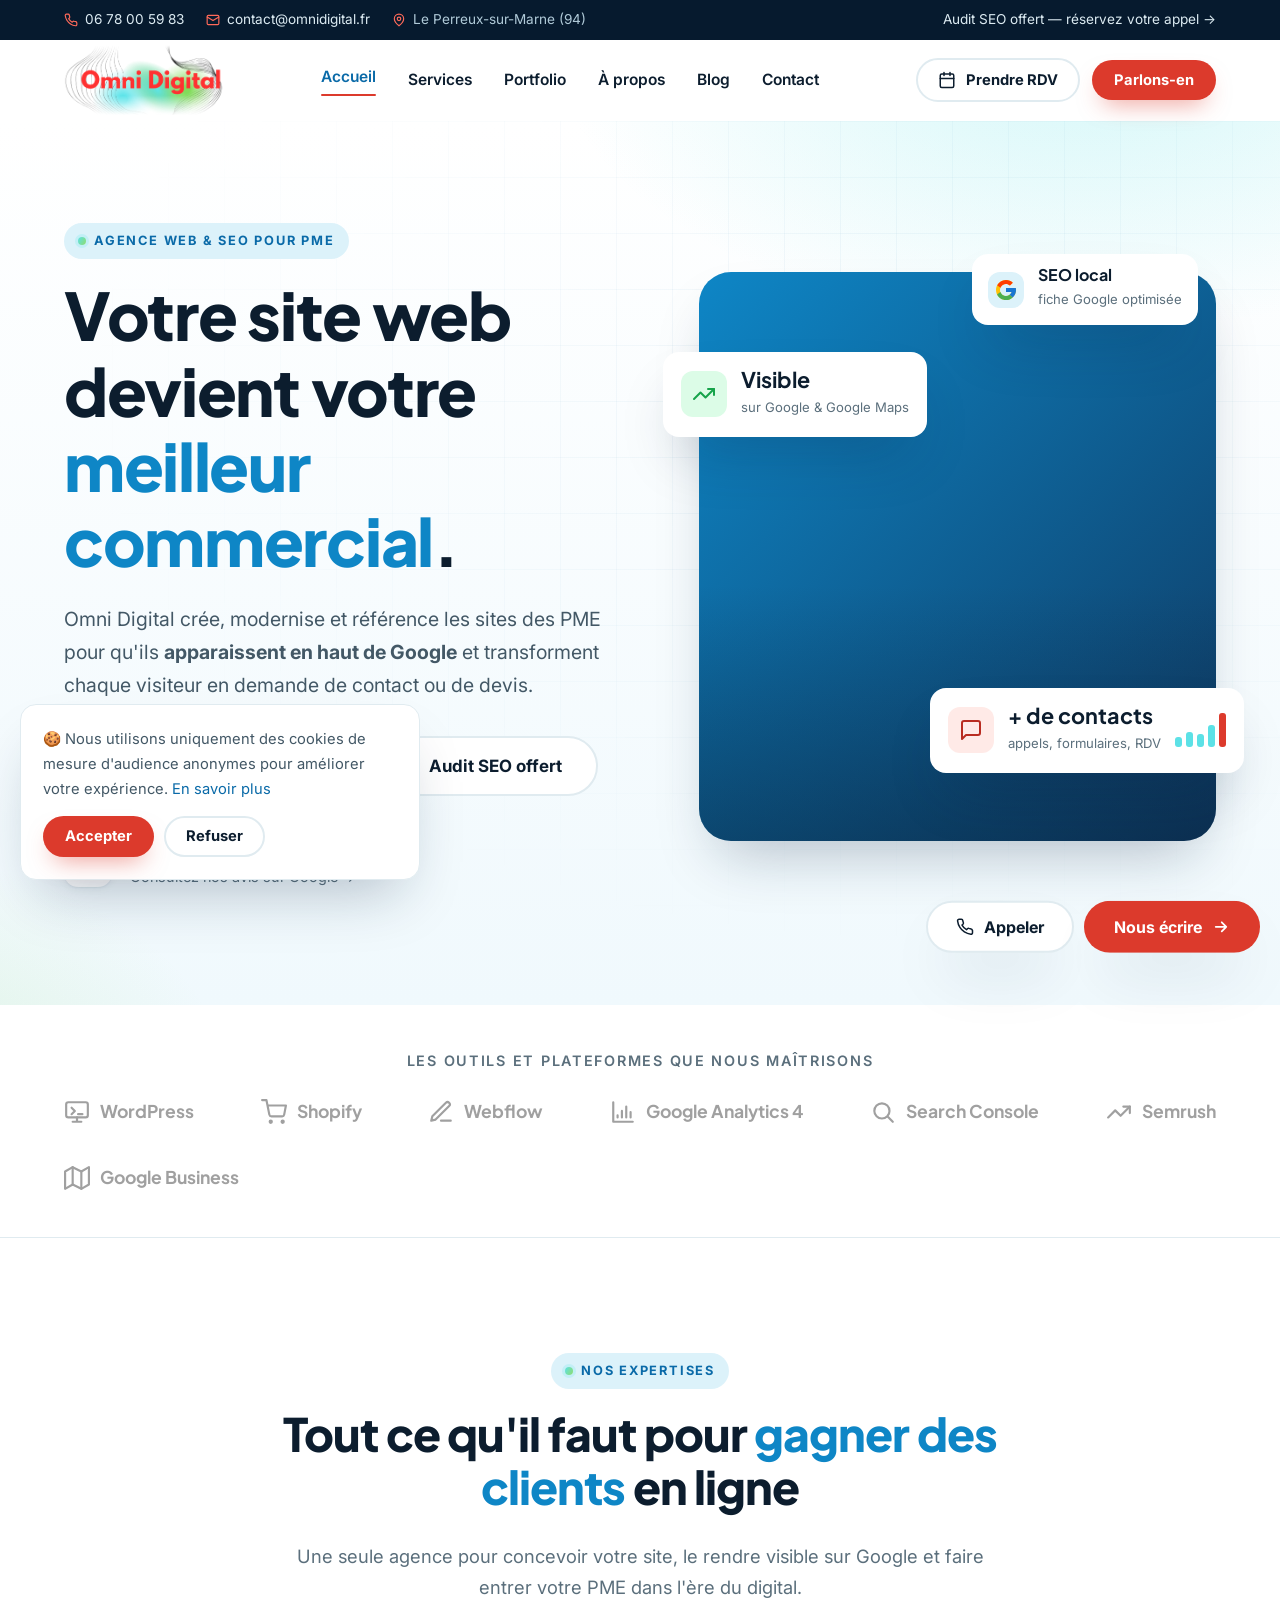
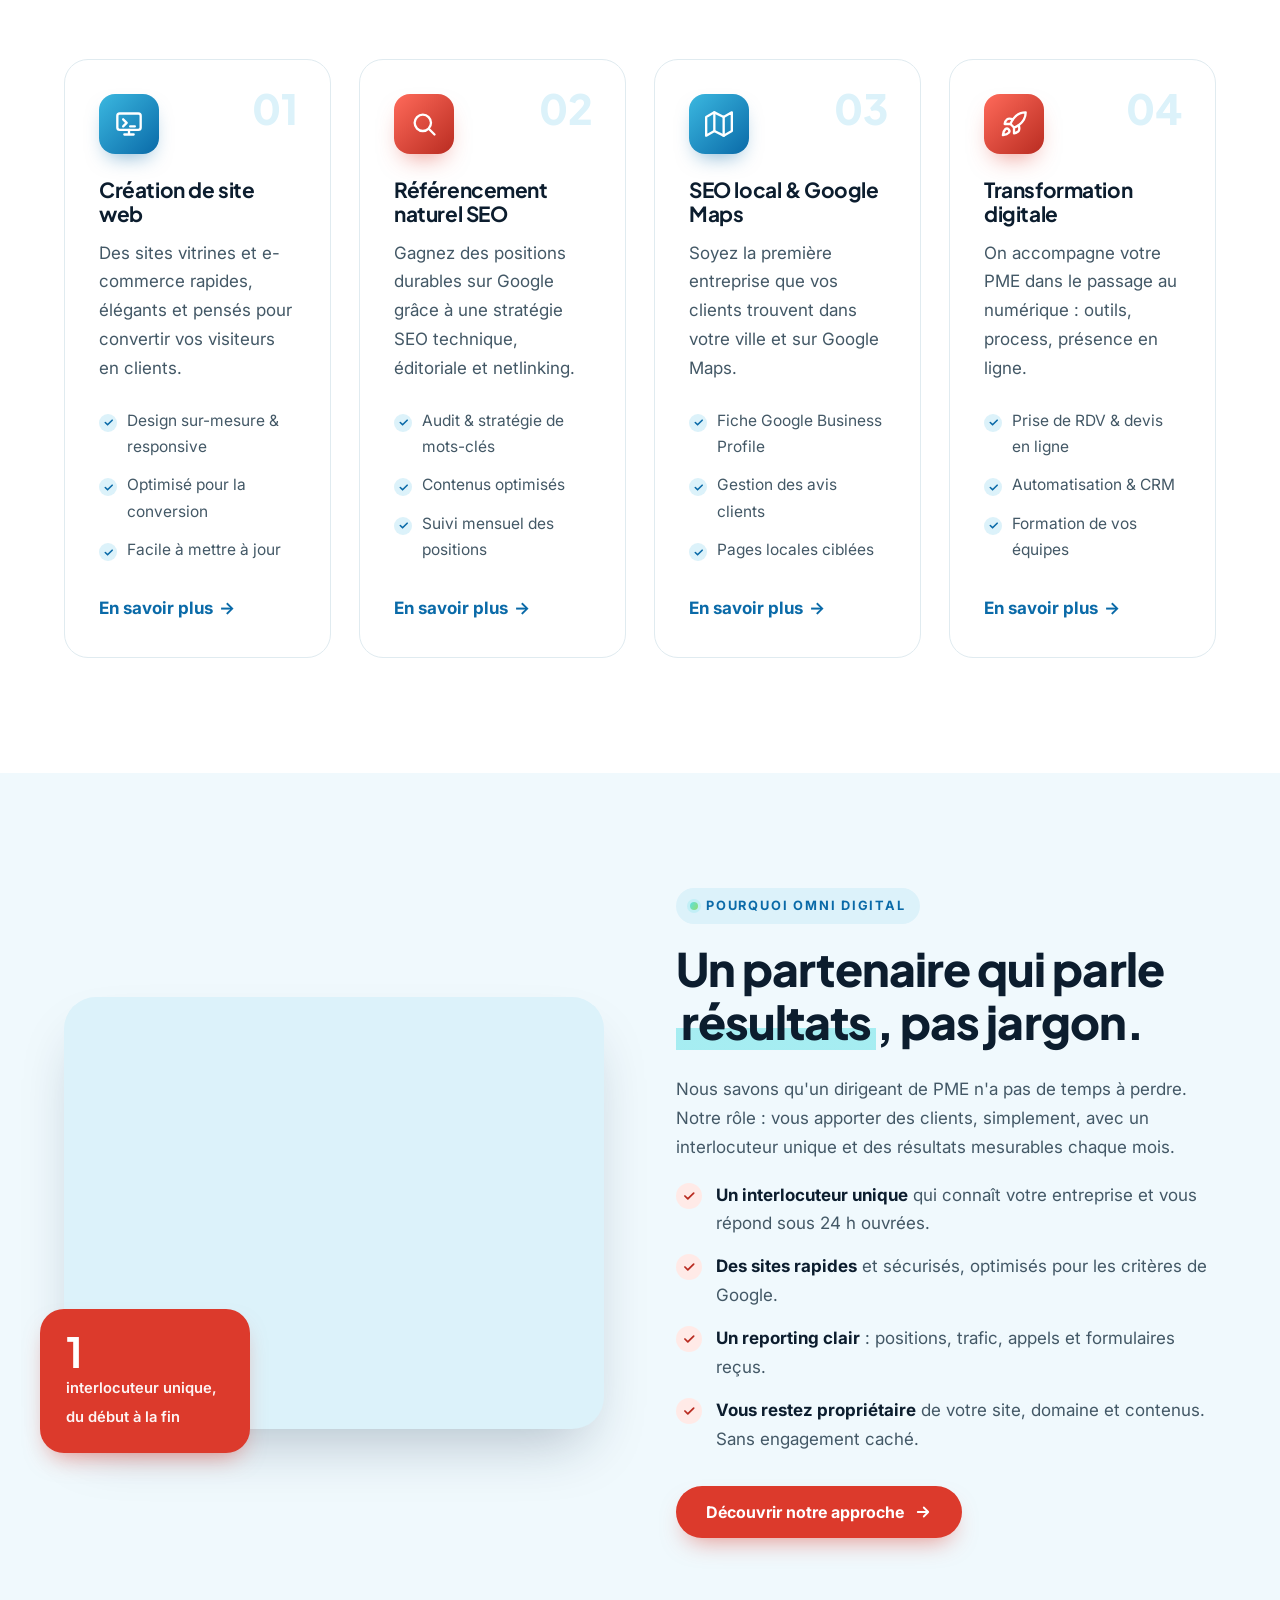
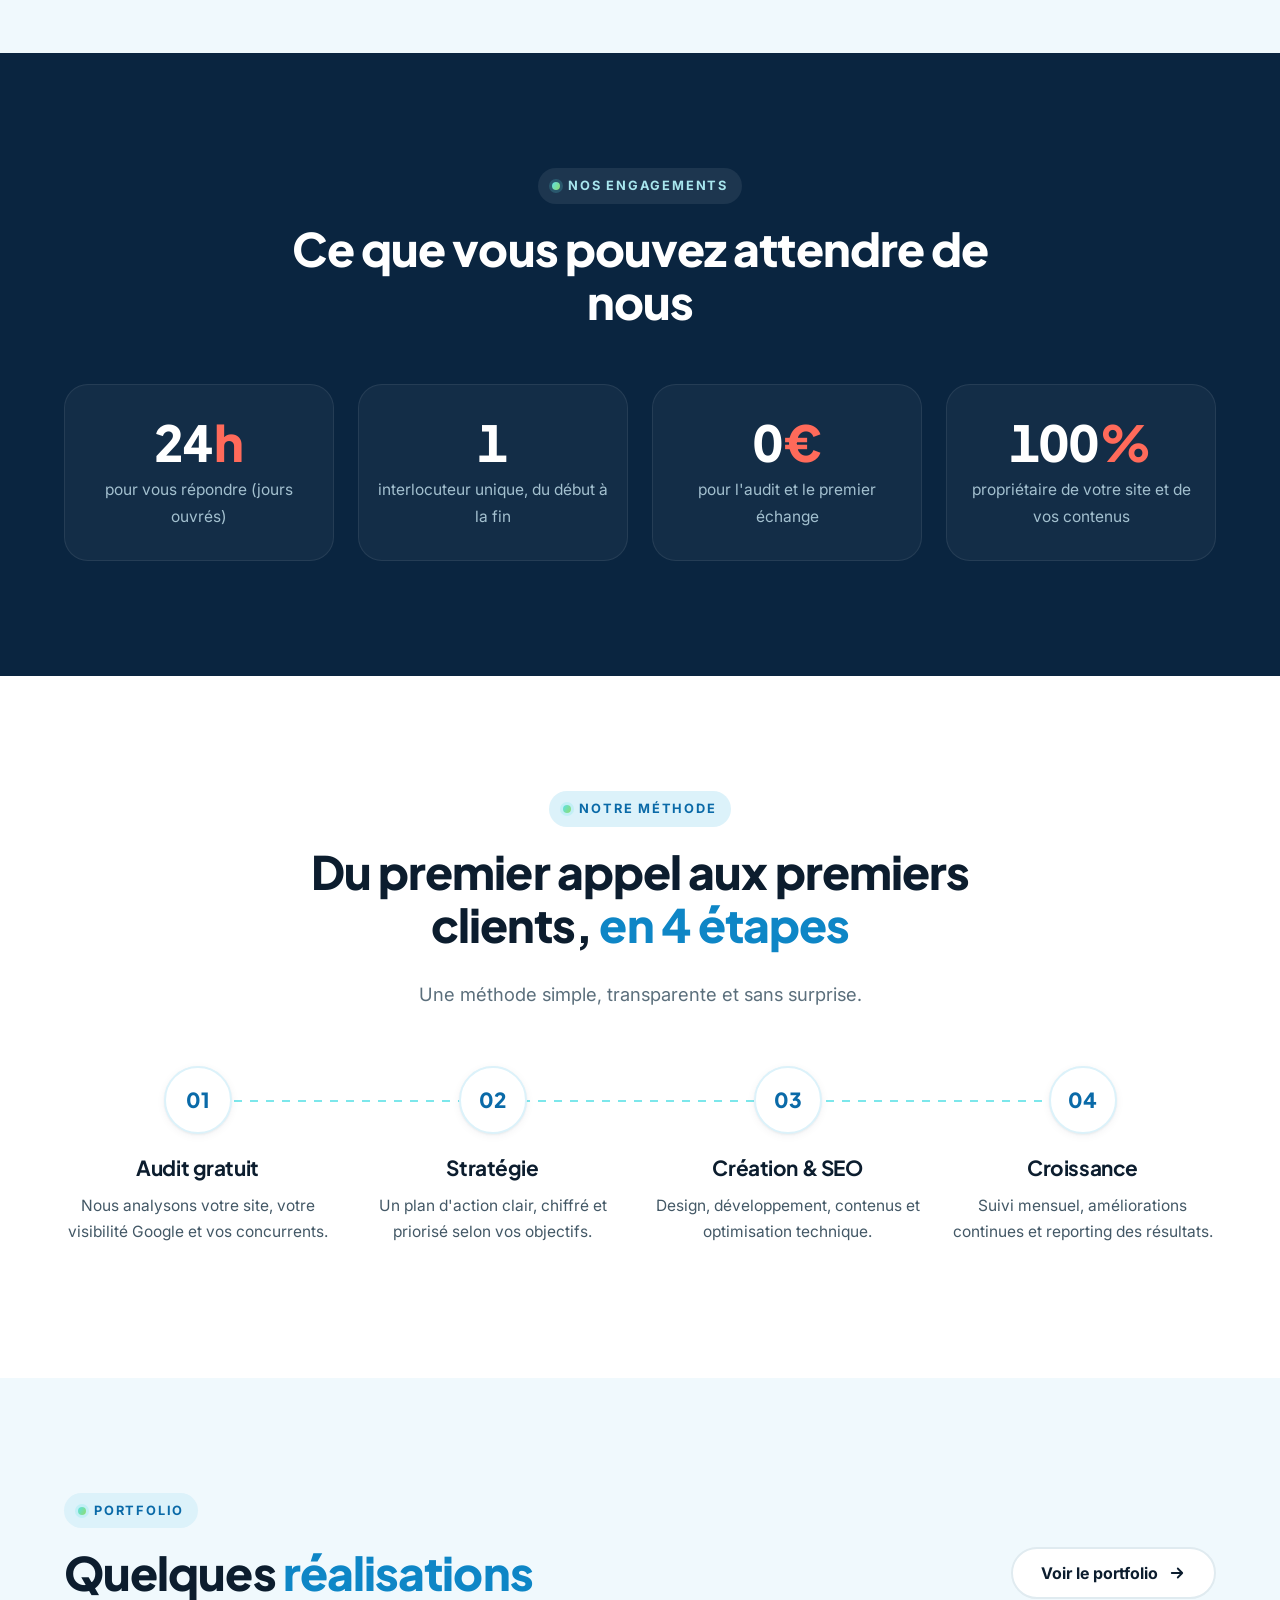
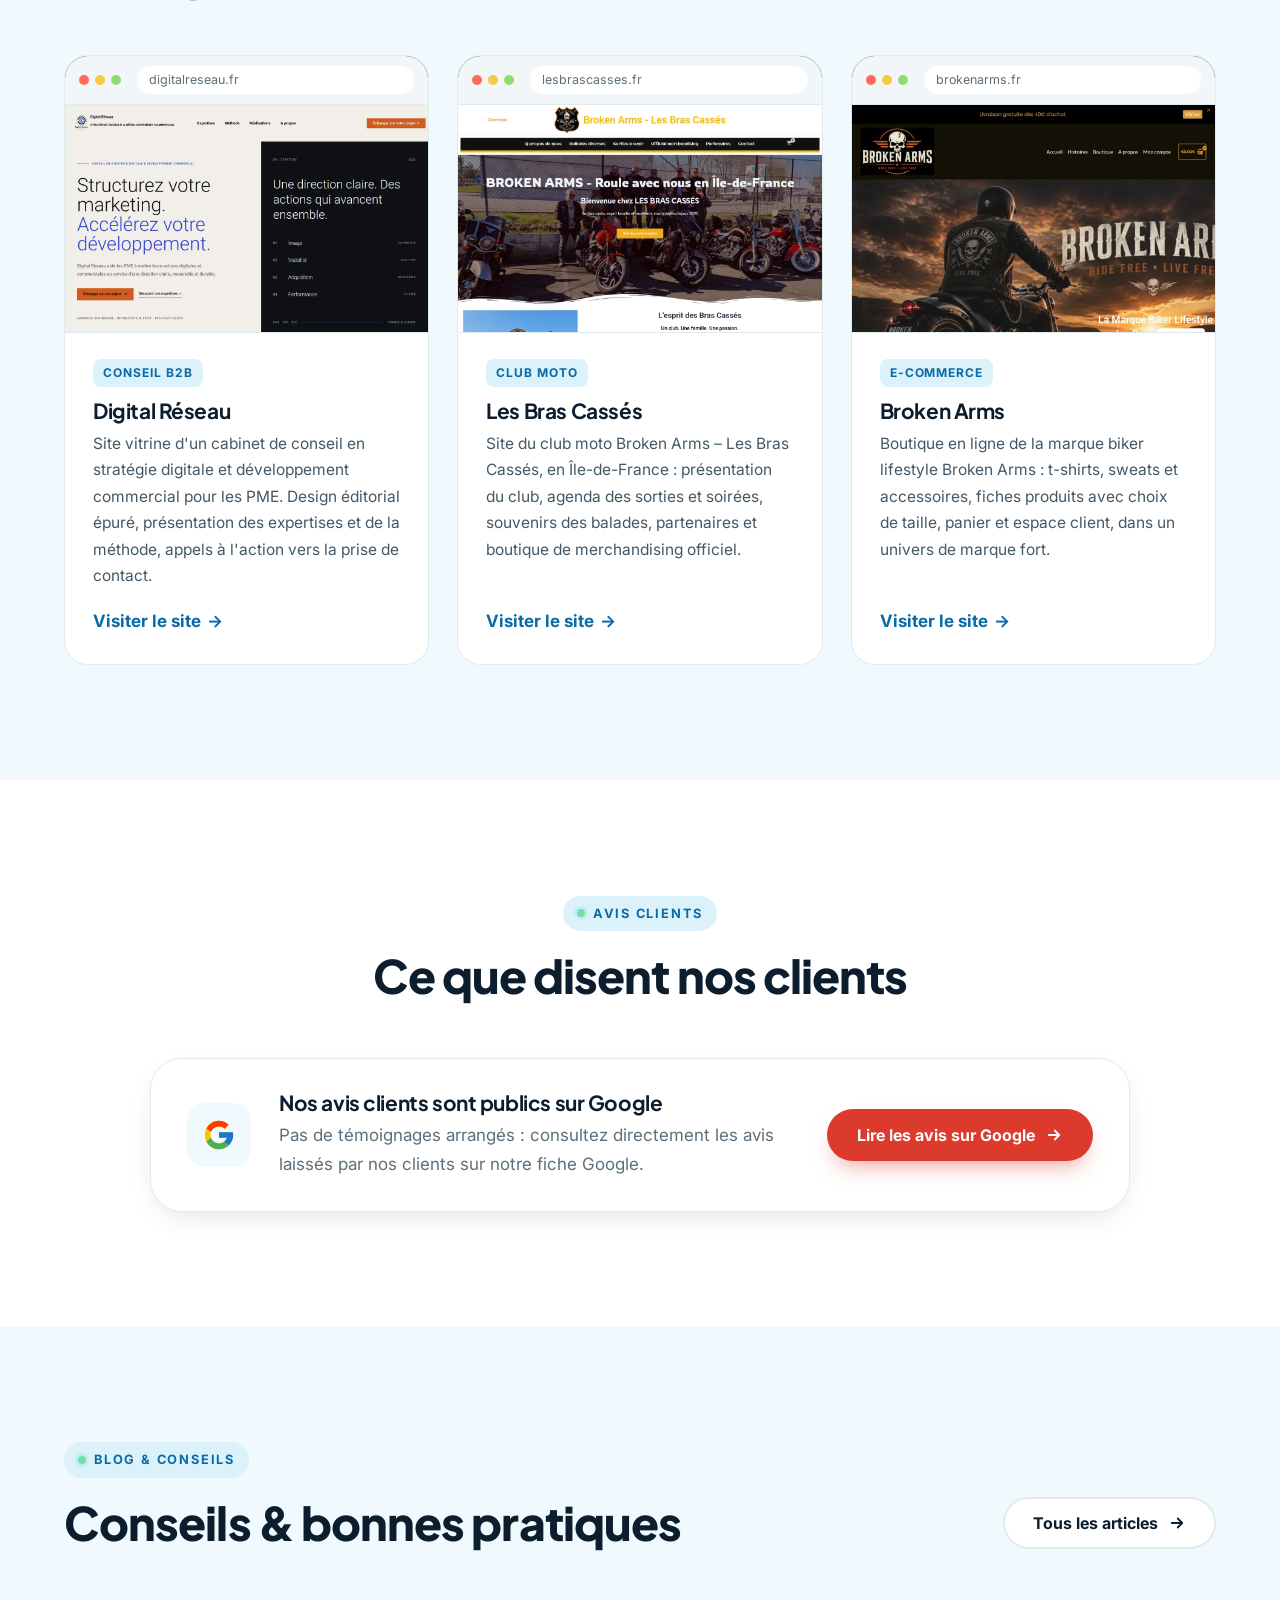
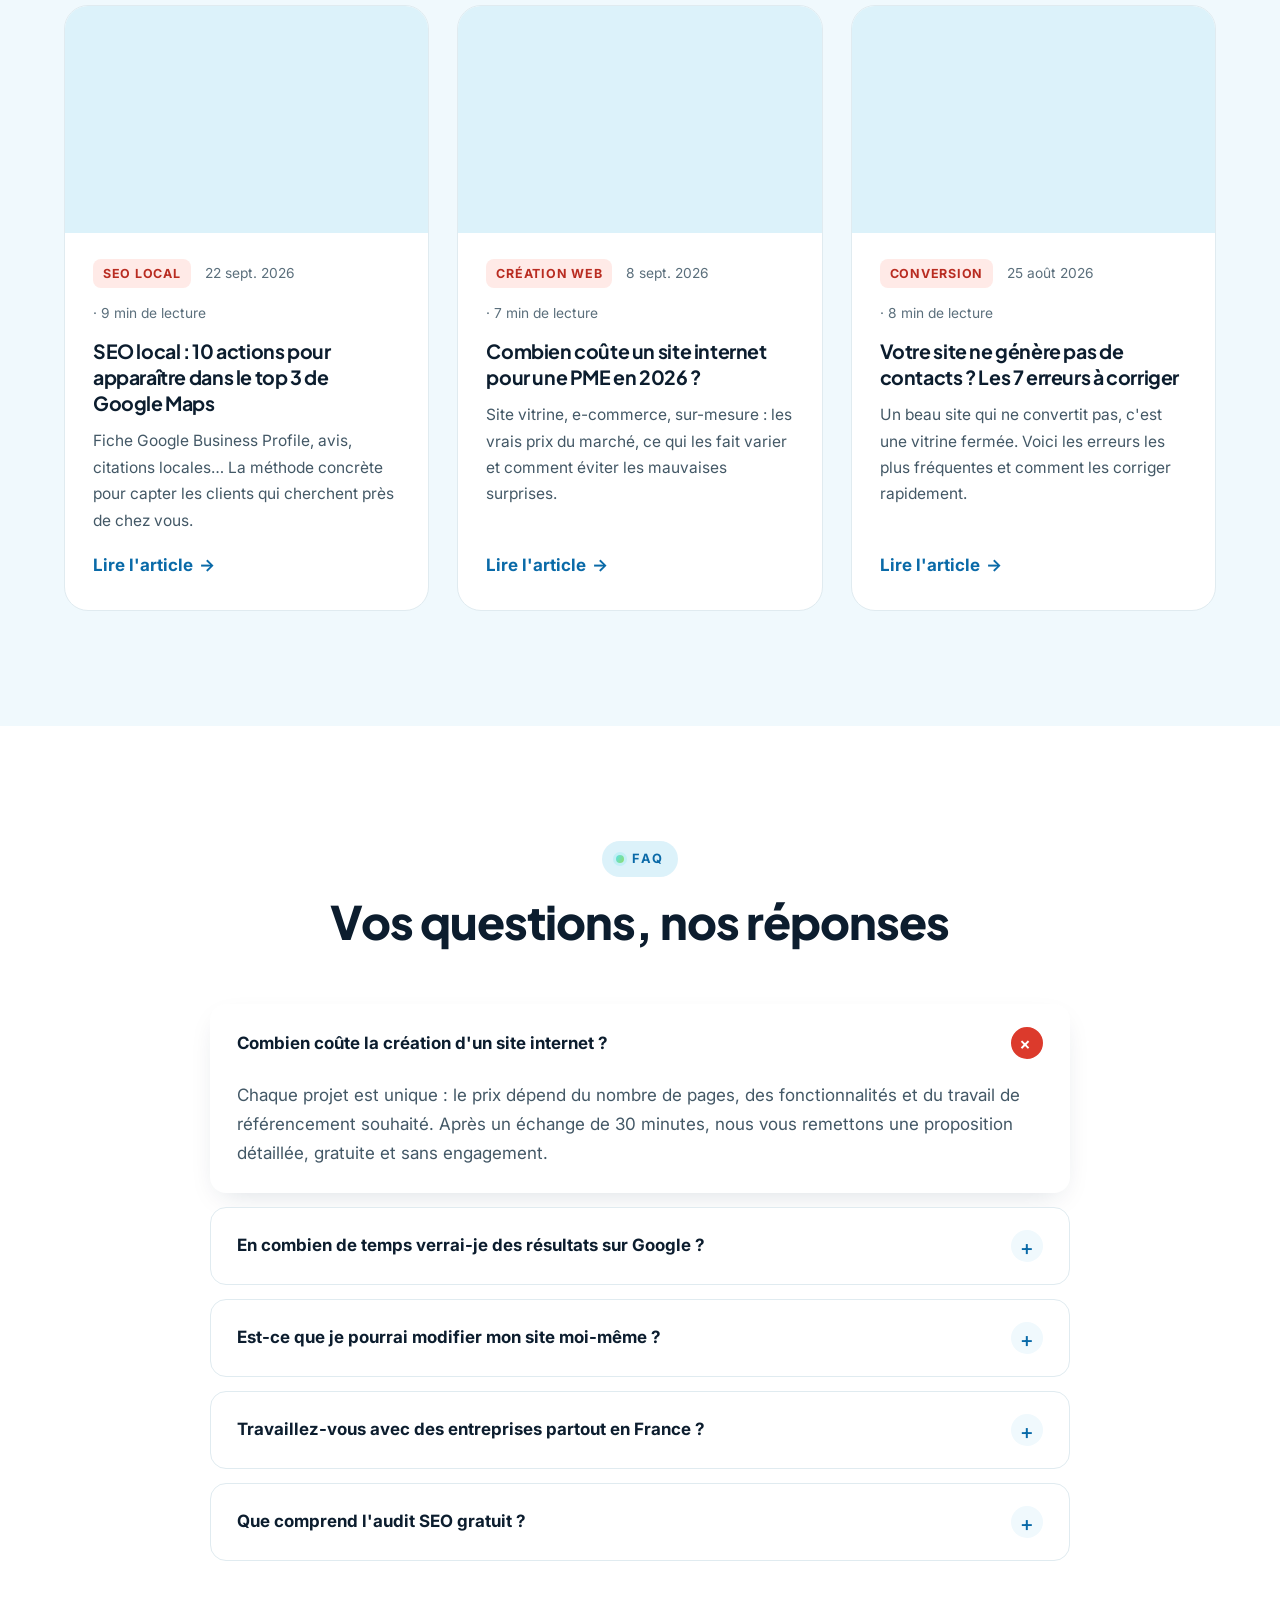
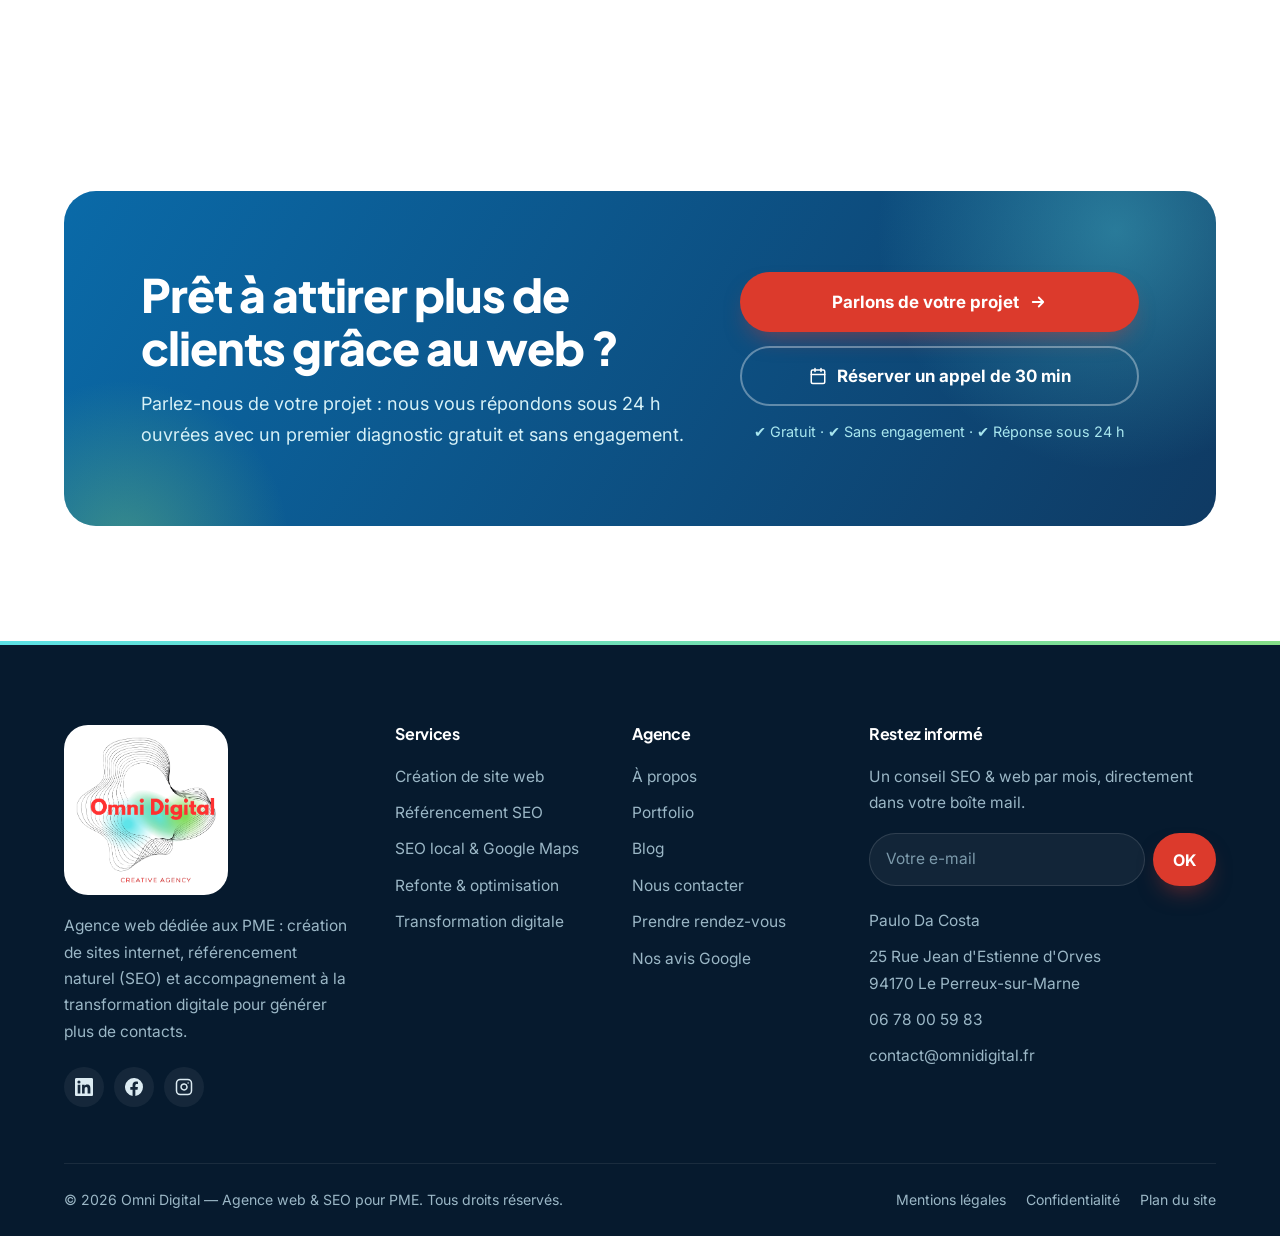
==== commit 06f0eb26: "Portfolio : captures d'écran réelles et résumé de chaque site - Captures des pages d'accueil de digi" ====
--- a/index.html
+++ b/index.html
@@ -203,33 +203,36 @@
       <article class="project reveal reveal-d0">
         <a class="project-media browser" href="https://digitalreseau.fr" target="_blank" rel="noopener" aria-label="Visiter le site Digital Réseau">
           <div class="browser-bar" aria-hidden="true"><i></i><i></i><i></i><span>digitalreseau.fr</span></div>
-          <div class="browser-screen"><div class="browser-placeholder"><span>Digital Réseau</span><small>digitalreseau.fr</small></div></div>
+          <div class="browser-screen"><img src="assets/img/portfolio/digitalreseau.webp" alt="Aperçu du site Digital Réseau" loading="lazy" width="1200" height="750"></div>
         </a>
         <div class="project-body">
+          <span class="project-kind">Conseil B2B</span>
           <h3>Digital Réseau</h3>
-          <p>Conception et réalisation du site internet.</p>
+          <p>Site vitrine d'un cabinet de conseil en stratégie digitale et développement commercial pour les PME. Design éditorial épuré, présentation des expertises et de la méthode, appels à l'action vers la prise de contact.</p>
           <a class="link-arrow" href="https://digitalreseau.fr" target="_blank" rel="noopener">Visiter le site</a>
         </div>
       </article>
       <article class="project reveal reveal-d1">
         <a class="project-media browser" href="https://lesbrascasses.fr" target="_blank" rel="noopener" aria-label="Visiter le site Les Bras Cassés">
           <div class="browser-bar" aria-hidden="true"><i></i><i></i><i></i><span>lesbrascasses.fr</span></div>
-          <div class="browser-screen"><div class="browser-placeholder"><span>Les Bras Cassés</span><small>lesbrascasses.fr</small></div></div>
+          <div class="browser-screen"><img src="assets/img/portfolio/lesbrascasses.webp" alt="Aperçu du site Les Bras Cassés" loading="lazy" width="1200" height="750"></div>
         </a>
         <div class="project-body">
+          <span class="project-kind">Club moto</span>
           <h3>Les Bras Cassés</h3>
-          <p>Conception et réalisation du site internet.</p>
+          <p>Site du club moto Broken Arms – Les Bras Cassés, en Île-de-France : présentation du club, agenda des sorties et soirées, souvenirs des balades, partenaires et boutique de merchandising officiel.</p>
           <a class="link-arrow" href="https://lesbrascasses.fr" target="_blank" rel="noopener">Visiter le site</a>
         </div>
       </article>
       <article class="project reveal reveal-d2">
         <a class="project-media browser" href="https://brokenarms.fr" target="_blank" rel="noopener" aria-label="Visiter le site Broken Arms">
           <div class="browser-bar" aria-hidden="true"><i></i><i></i><i></i><span>brokenarms.fr</span></div>
-          <div class="browser-screen"><div class="browser-placeholder"><span>Broken Arms</span><small>brokenarms.fr</small></div></div>
+          <div class="browser-screen"><img src="assets/img/portfolio/brokenarms.webp" alt="Aperçu du site Broken Arms" loading="lazy" width="1200" height="750"></div>
         </a>
         <div class="project-body">
+          <span class="project-kind">E-commerce</span>
           <h3>Broken Arms</h3>
-          <p>Conception et réalisation du site internet.</p>
+          <p>Boutique en ligne de la marque biker lifestyle Broken Arms : t-shirts, sweats et accessoires, fiches produits avec choix de taille, panier et espace client, dans un univers de marque fort.</p>
           <a class="link-arrow" href="https://brokenarms.fr" target="_blank" rel="noopener">Visiter le site</a>
         </div>
       </article>
--- a/assets/css/style.css
+++ b/assets/css/style.css
@@ -721,3 +721,4 @@
   .owner-card { grid-template-columns: 1fr; padding: 24px; gap: 24px; }
   .owner-card img { max-width: 260px; }
 }
+.project-kind { align-self: flex-start; font-size: .75rem; font-weight: 700; text-transform: uppercase; letter-spacing: .08em; color: var(--blue-600); background: var(--blue-100); padding: 4px 10px; border-radius: 8px; margin-bottom: 12px; }
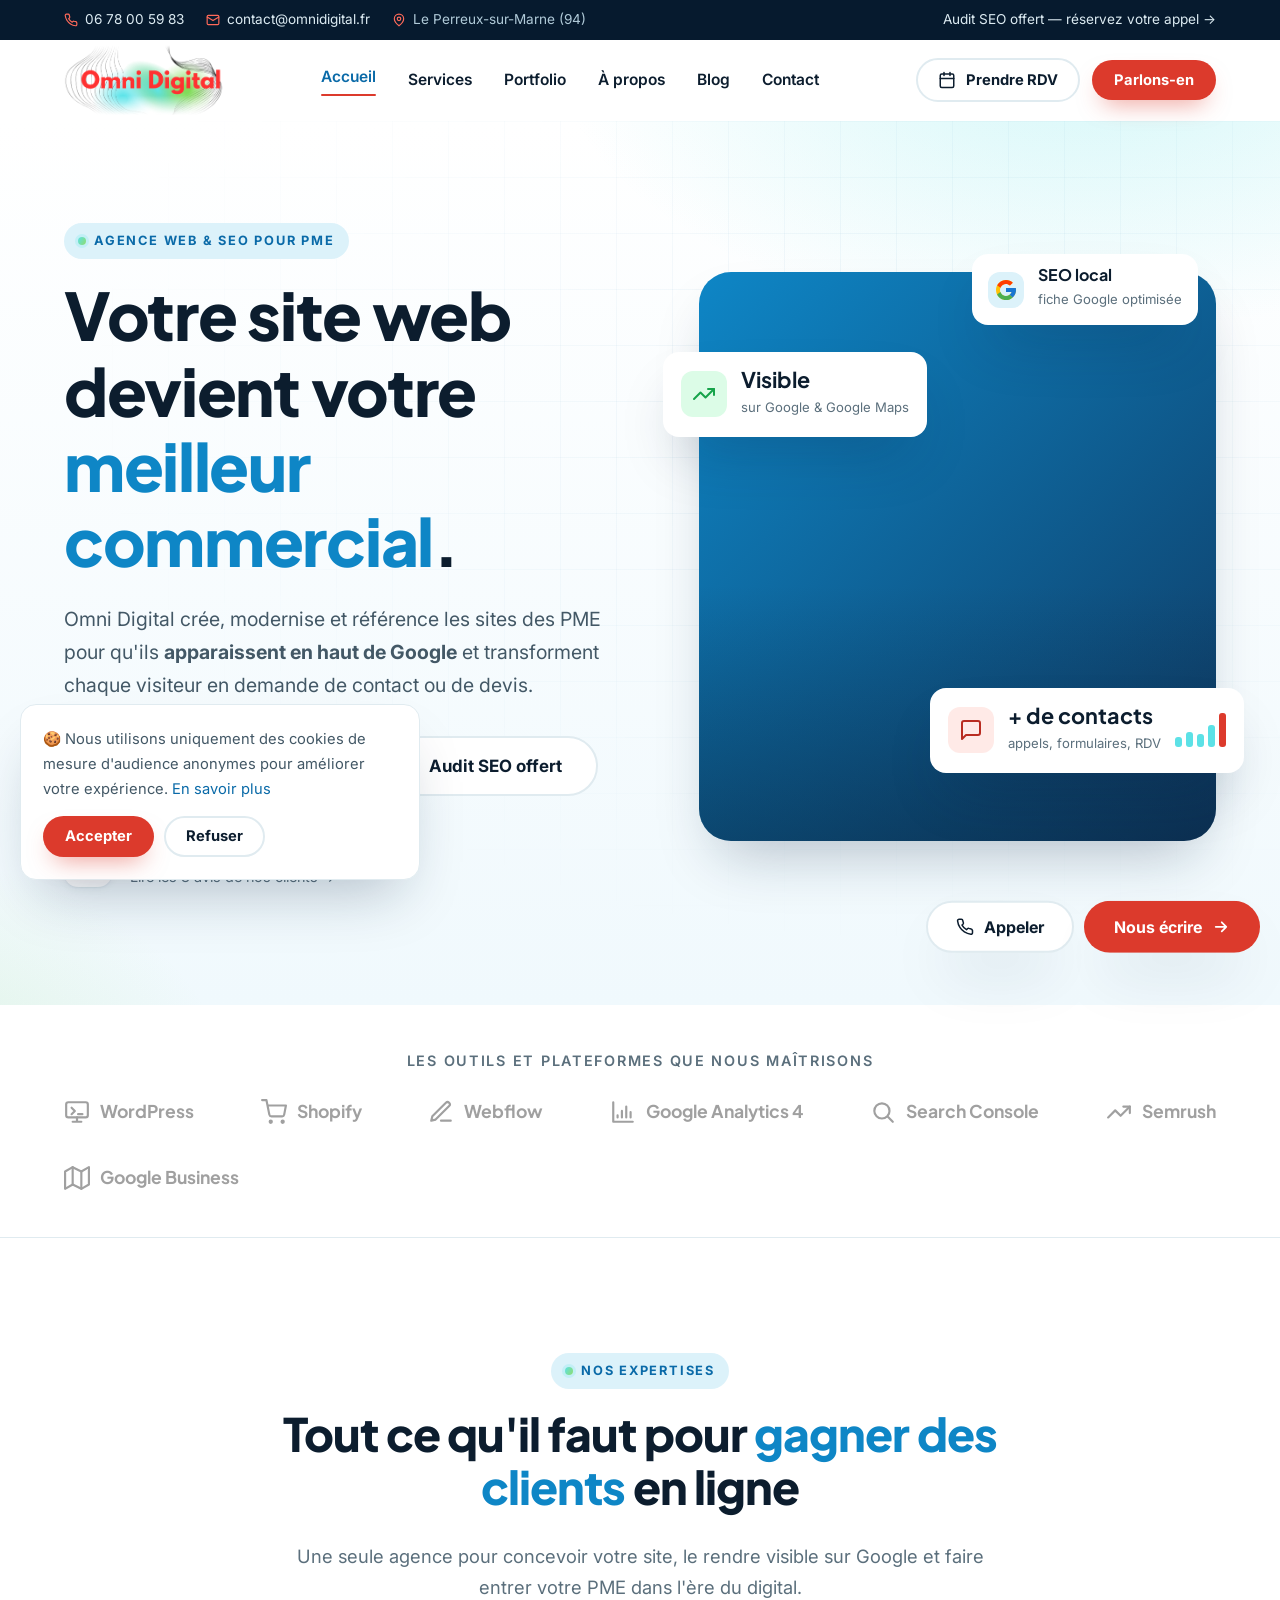
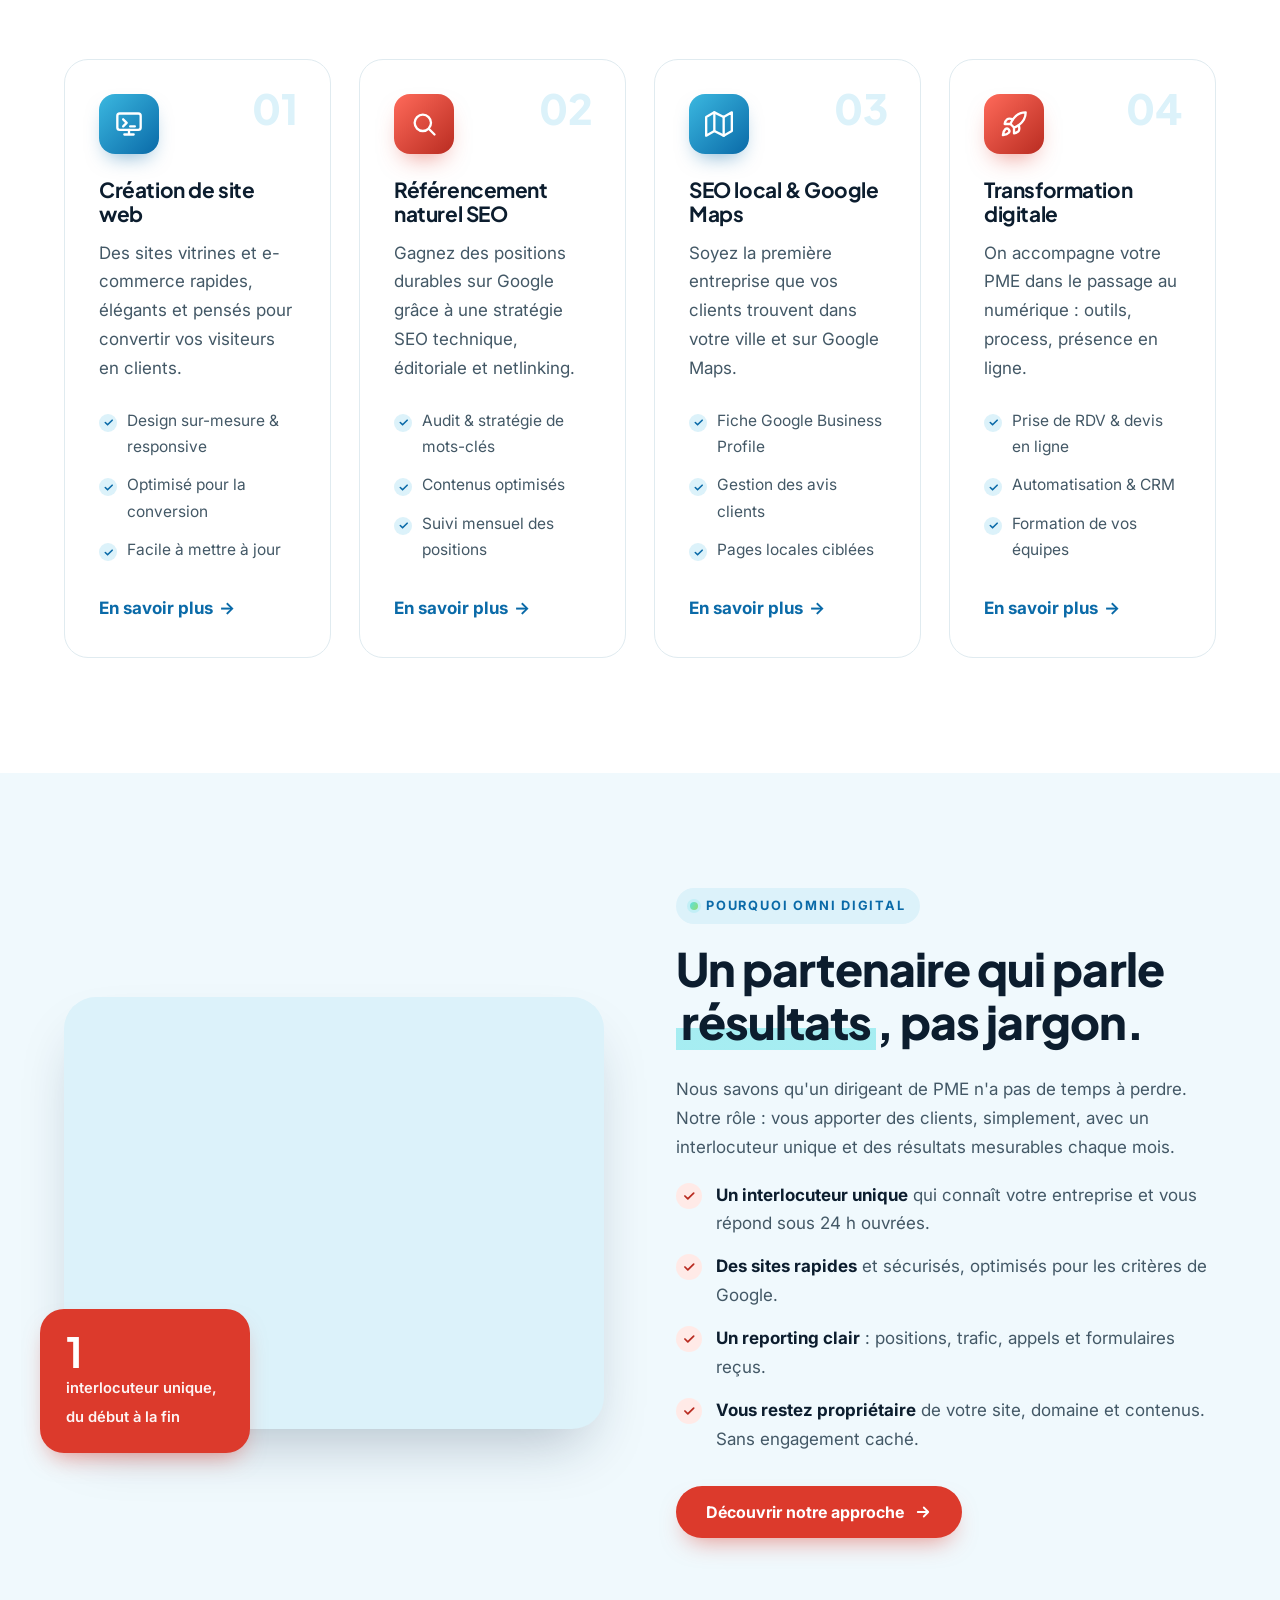
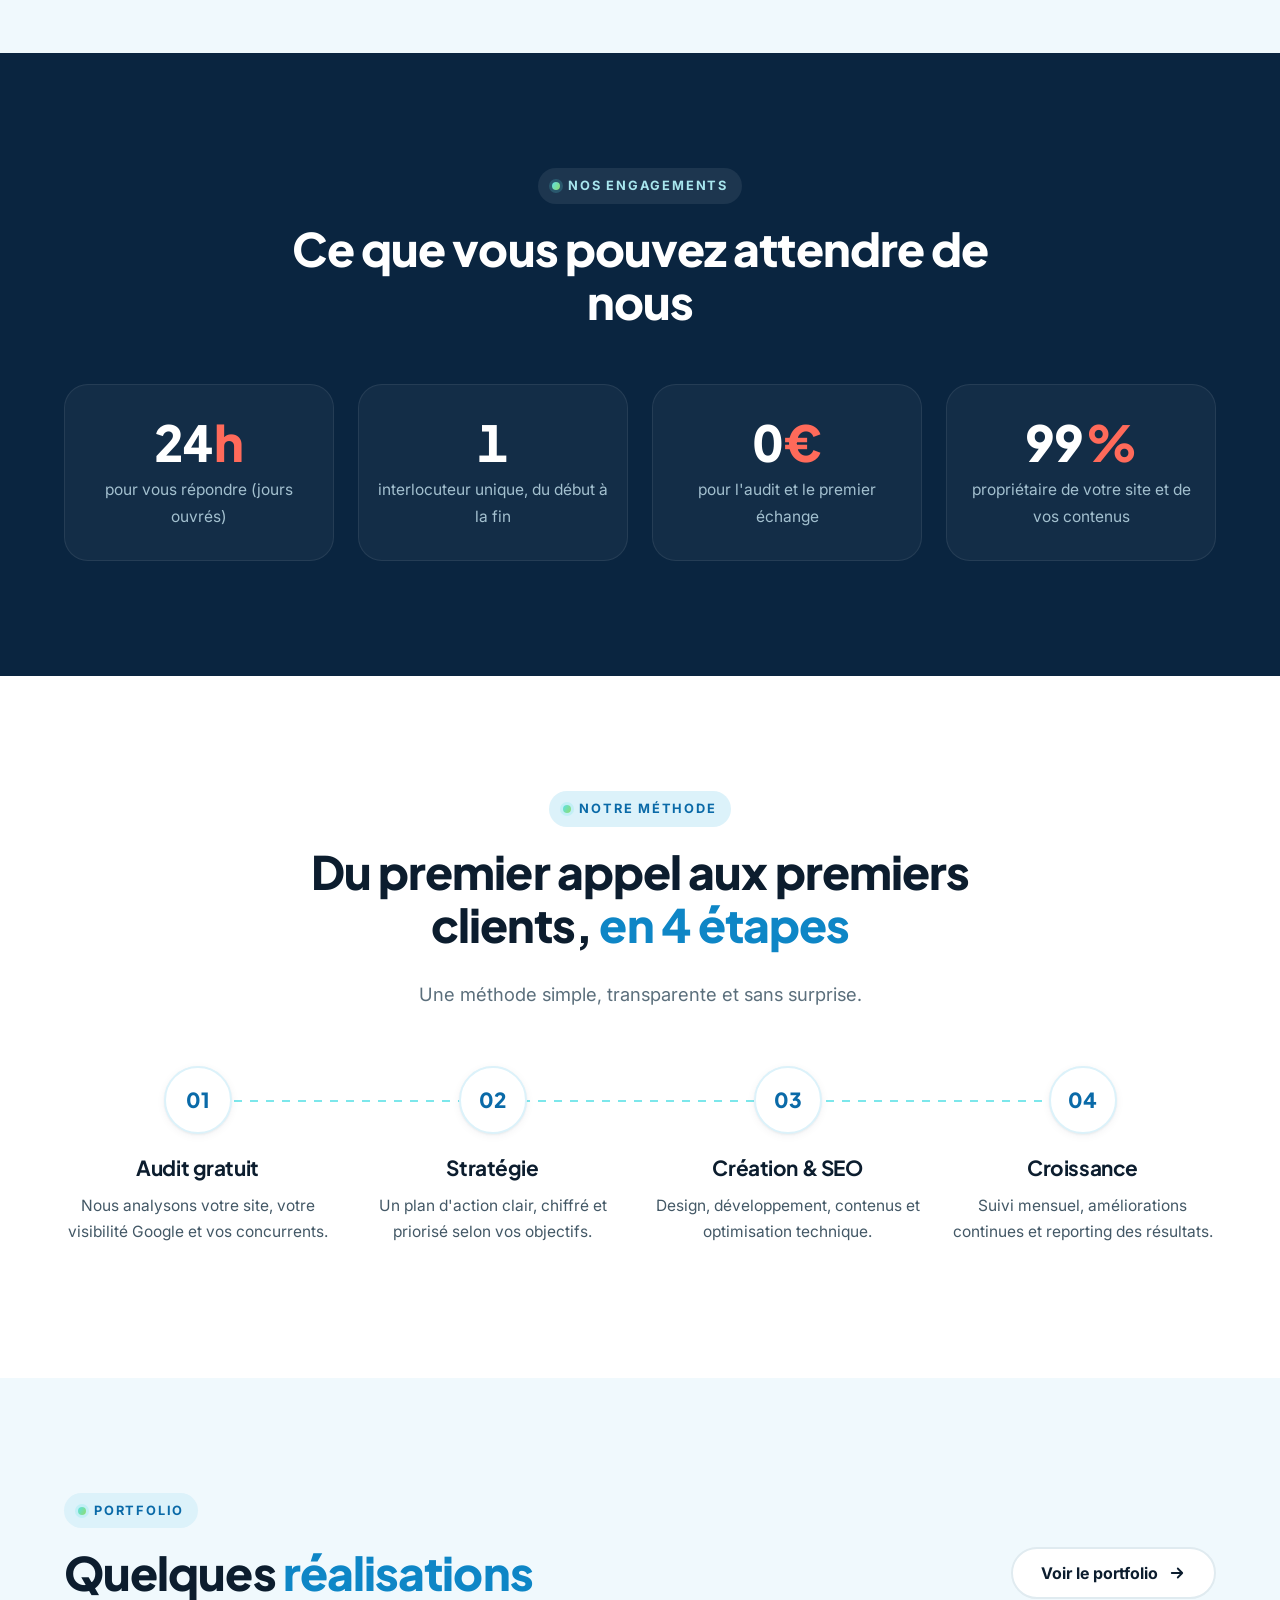
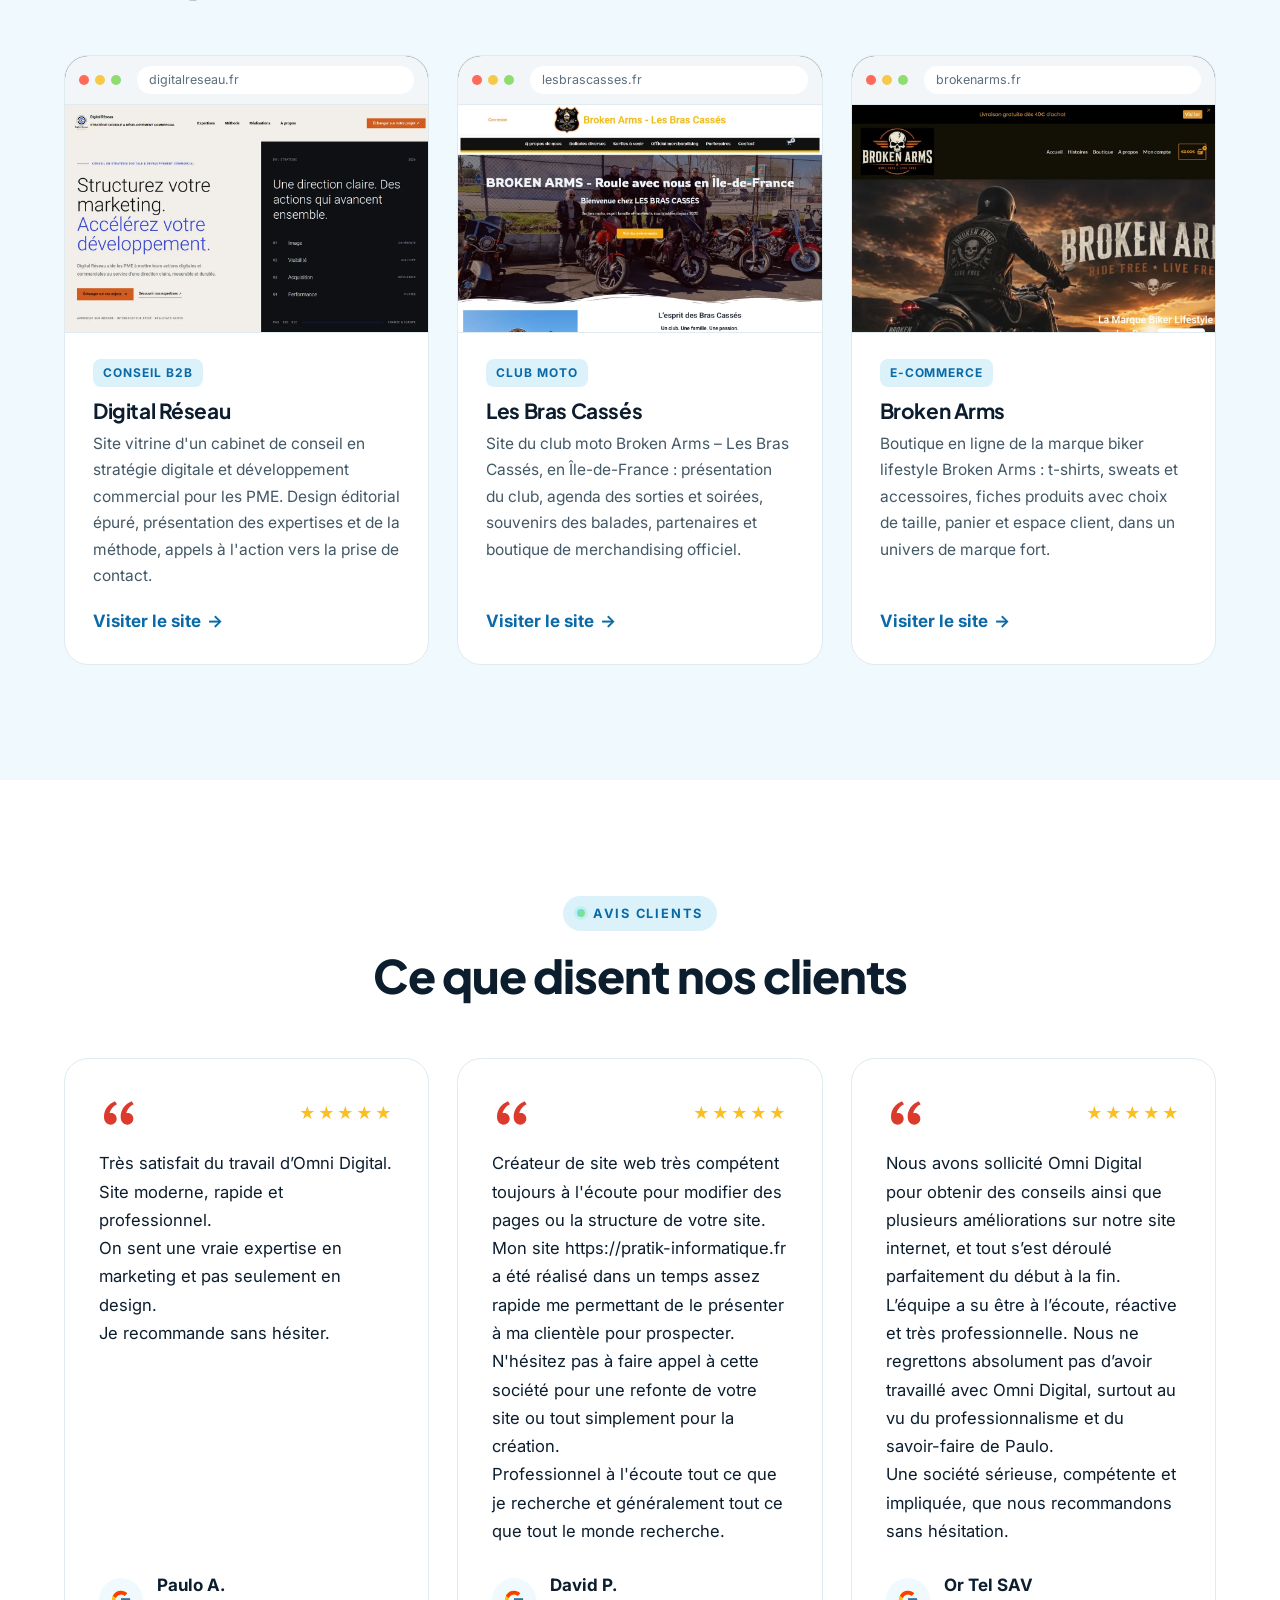
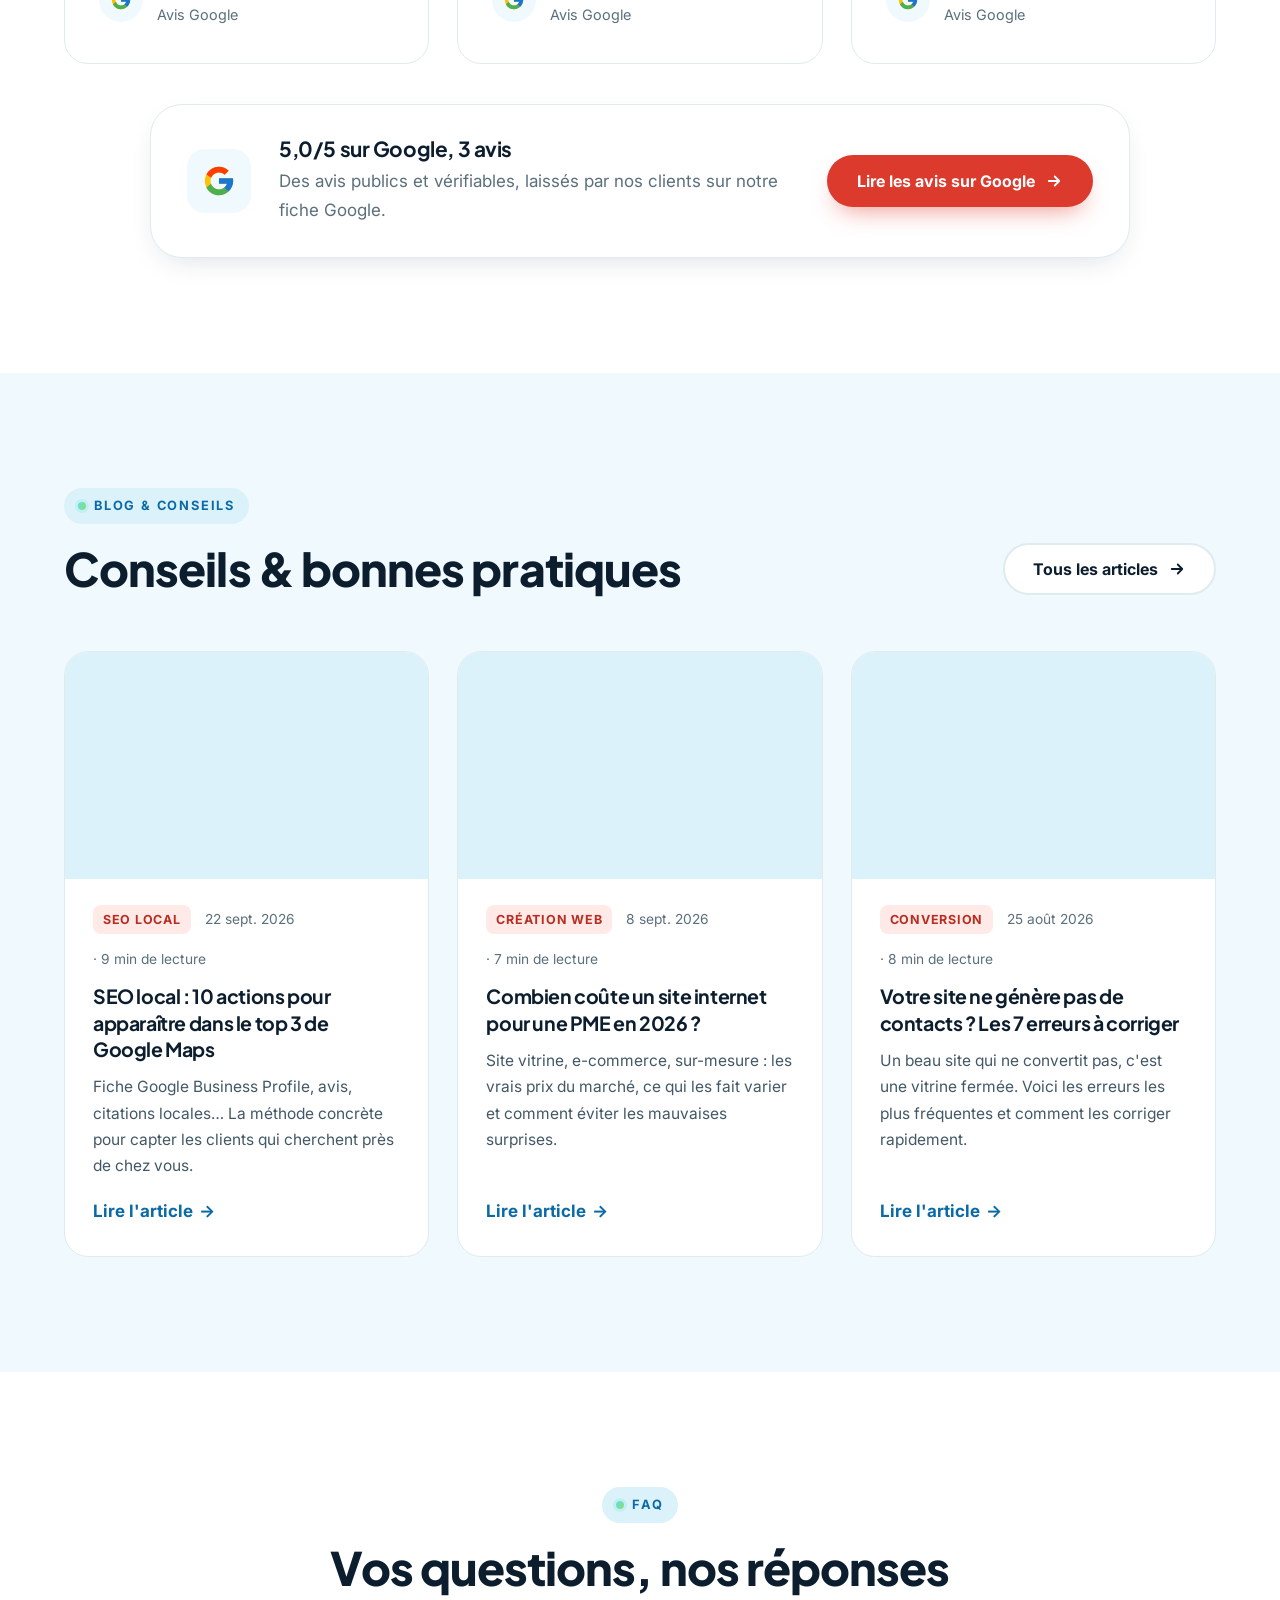
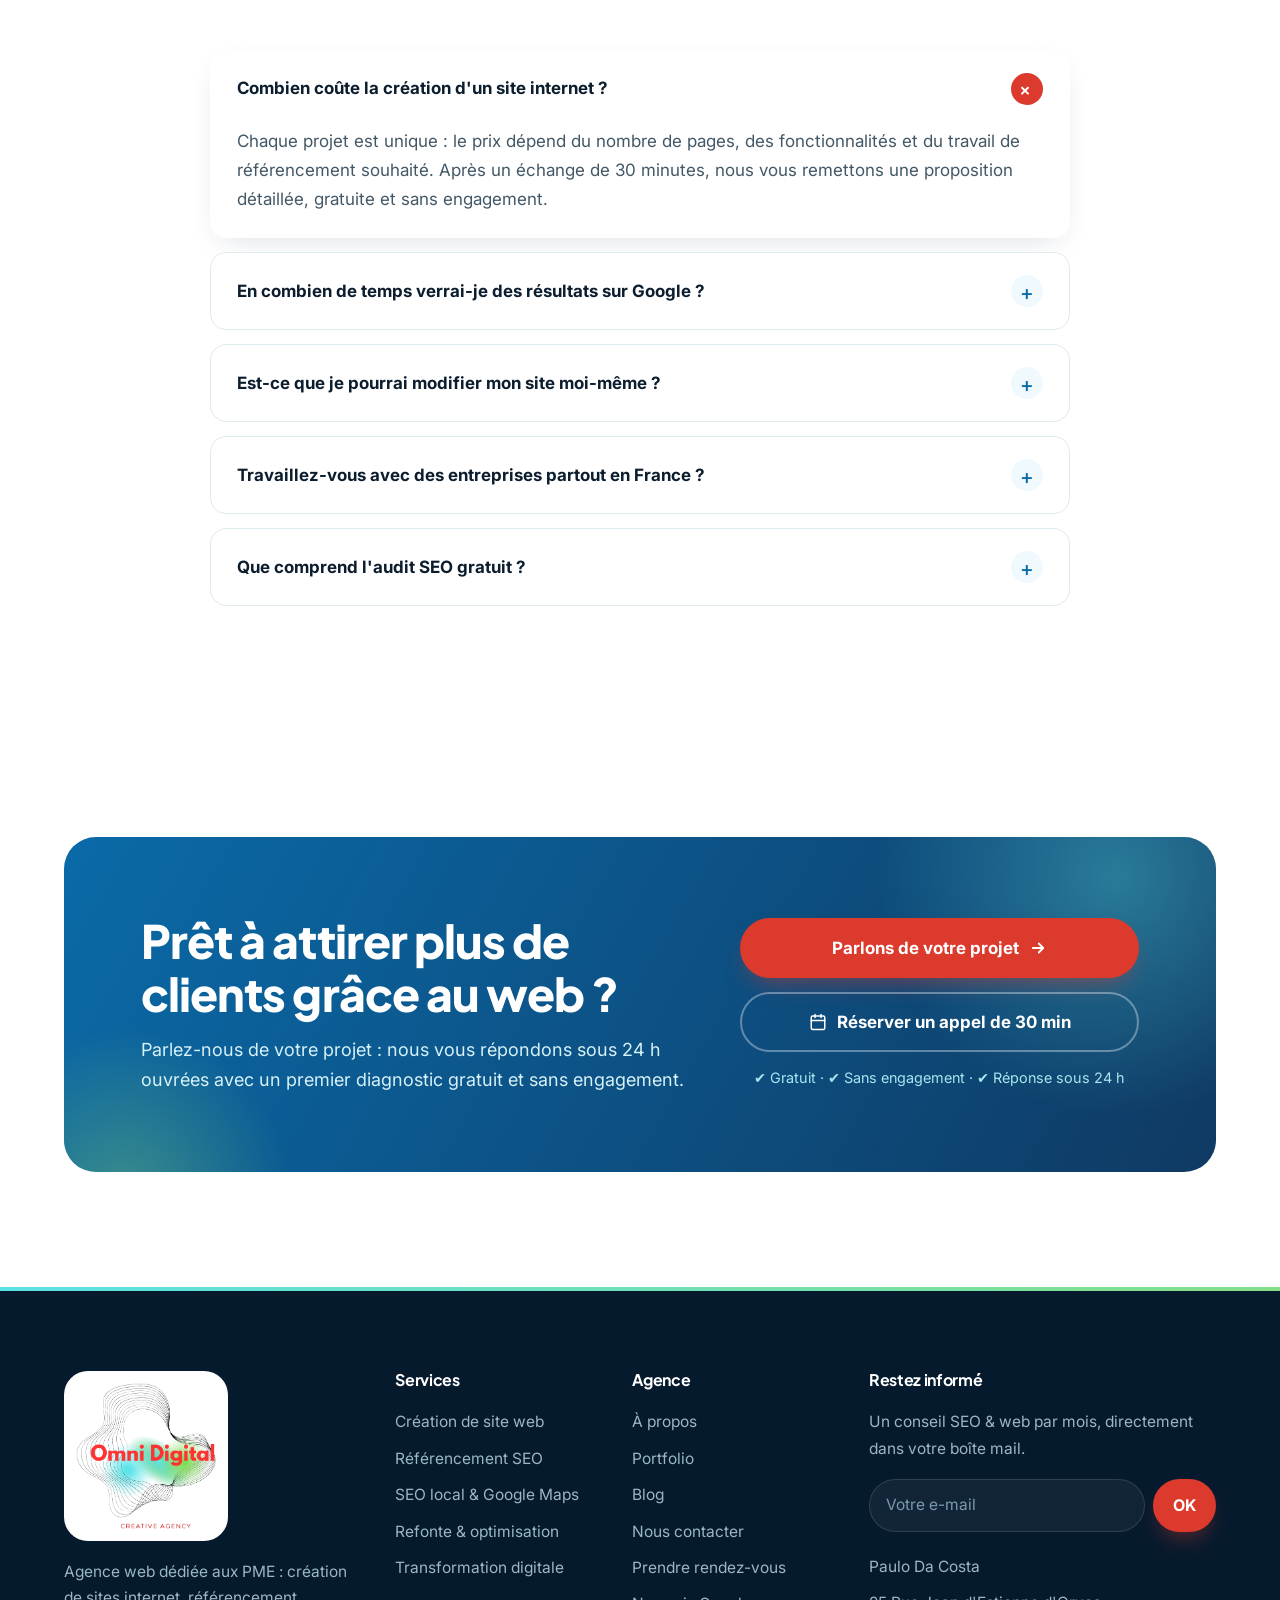
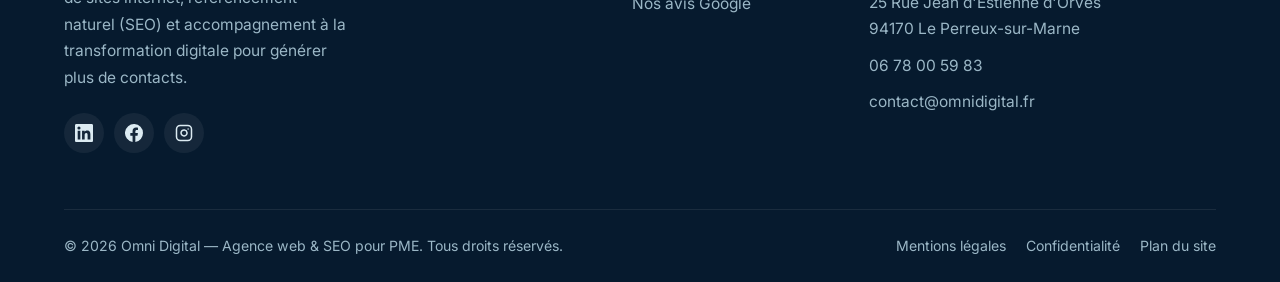
==== commit 48ac25f0: "Avis Google réels, corrections d'audit et export Elementor de l'accueil - 3 vrais avis Google (5/5) " ====
--- a/index.html
+++ b/index.html
@@ -4,7 +4,7 @@
   <meta charset="utf-8">
   <meta name="viewport" content="width=device-width, initial-scale=1">
   <title>Omni Digital — Agence web & SEO pour PME | Création de sites et référencement Google</title>
-  <meta name="description" content="Omni Digital crée et optimise des sites internet qui attirent des clients. Création de site, référencement SEO, SEO local et transformation digitale pour PME. Audit gratuit.">
+  <meta name="description" content="Omni Digital crée et optimise des sites internet qui attirent des clients : création de site, SEO, SEO local et transformation digitale pour PME.">
   <link rel="canonical" href="https://www.omnidigital.fr/">
   <meta name="robots" content="index, follow">
   <meta name="theme-color" content="#0a2540">
@@ -12,7 +12,7 @@
   <meta property="og:site_name" content="Omni Digital">
   <meta property="og:locale" content="fr_FR">
   <meta property="og:title" content="Omni Digital — Agence web & SEO pour PME | Création de sites et référencement Google">
-  <meta property="og:description" content="Omni Digital crée et optimise des sites internet qui attirent des clients. Création de site, référencement SEO, SEO local et transformation digitale pour PME. Audit gratuit.">
+  <meta property="og:description" content="Omni Digital crée et optimise des sites internet qui attirent des clients : création de site, SEO, SEO local et transformation digitale pour PME.">
   <meta property="og:url" content="https://www.omnidigital.fr/">
   <meta property="og:image" content="https://images.unsplash.com/photo-1522071820081-009f0129c71c?auto=format&fit=crop&w=1200&q=80&h=630">
   <meta name="twitter:card" content="summary_large_image">
@@ -78,7 +78,7 @@
       </div>
       <a class="hero-proof reveal reveal-d3" href="https://maps.app.goo.gl/xSVsCDgXn7mug36A7" target="_blank" rel="noopener">
         <span class="reviews-g reviews-g--sm"><svg viewBox="0 0 48 48" aria-hidden="true"><path fill="#FFC107" d="M43.6 20.1H42V20H24v8h11.3C33.7 32.7 29.2 36 24 36c-6.6 0-12-5.4-12-12s5.4-12 12-12c3.1 0 5.8 1.2 7.9 3.1l5.7-5.7C34 6.1 29.3 4 24 4 13 4 4 13 4 24s9 20 20 20 20-9 20-20c0-1.3-.1-2.6-.4-3.9z"/><path fill="#FF3D00" d="m6.3 14.7 6.6 4.8C14.7 15.1 19 12 24 12c3.1 0 5.8 1.2 7.9 3.1l5.7-5.7C34 6.1 29.3 4 24 4 16.3 4 9.7 8.3 6.3 14.7z"/><path fill="#4CAF50" d="M24 44c5.2 0 9.9-2 13.4-5.2l-6.2-5.2A11.9 11.9 0 0 1 24 36c-5.2 0-9.6-3.3-11.3-8l-6.5 5C9.5 39.6 16.2 44 24 44z"/><path fill="#1976D2" d="M43.6 20.1H42V20H24v8h11.3a12 12 0 0 1-4.1 5.6l6.2 5.2C37 39.2 44 34 44 24c0-1.3-.1-2.6-.4-3.9z"/></svg></span>
-        <div><strong>Avis clients vérifiables</strong><small>Consultez nos avis sur Google →</small></div>
+        <div><strong>5,0/5 sur Google</strong><small>Lire les 3 avis de nos clients →</small></div>
       </a>
     </div>
     <div class="hero-visual reveal reveal-d2">
@@ -244,12 +244,27 @@
 <section class="section">
   <div class="container">
     <div class="section-head text-center"><span class="eyebrow">Avis clients</span><h2>Ce que disent nos clients</h2></div>
-    
+    <div class="grid grid-3" style="margin-bottom:40px">
+      <figure class="testimonial reveal reveal-d0" style="margin:0">
+        <div style="display:flex;justify-content:space-between;align-items:center"><span class="quote-mark"><svg viewBox="0 0 24 24" fill="currentColor" aria-hidden="true"><path d="M9.6 5C5.6 6.7 3 10 3 14.3 3 17.4 4.8 19 7 19c2 0 3.6-1.5 3.6-3.5S9.2 12 7.4 12c-.4 0-.8 0-1 .1.4-2.3 2.3-4.4 4.4-5.4L9.6 5zm10 0c-4 1.7-6.6 5-6.6 9.3 0 3.1 1.8 4.7 4 4.7 2 0 3.6-1.5 3.6-3.5S19.2 12 17.4 12c-.4 0-.8 0-1 .1.4-2.3 2.3-4.4 4.4-5.4L19.6 5z"/></svg></span><span class="stars" aria-label="5 étoiles sur 5">★★★★★</span></div>
+        <blockquote>Très satisfait du travail d’Omni Digital.<br>Site moderne, rapide et professionnel.<br>On sent une vraie expertise en marketing et pas seulement en design.<br>Je recommande sans hésiter.</blockquote>
+        <figcaption class="who"><span class="google-g"><svg viewBox="0 0 48 48" aria-hidden="true"><path fill="#FFC107" d="M43.6 20.1H42V20H24v8h11.3C33.7 32.7 29.2 36 24 36c-6.6 0-12-5.4-12-12s5.4-12 12-12c3.1 0 5.8 1.2 7.9 3.1l5.7-5.7C34 6.1 29.3 4 24 4 13 4 4 13 4 24s9 20 20 20 20-9 20-20c0-1.3-.1-2.6-.4-3.9z"/><path fill="#FF3D00" d="m6.3 14.7 6.6 4.8C14.7 15.1 19 12 24 12c3.1 0 5.8 1.2 7.9 3.1l5.7-5.7C34 6.1 29.3 4 24 4 16.3 4 9.7 8.3 6.3 14.7z"/><path fill="#4CAF50" d="M24 44c5.2 0 9.9-2 13.4-5.2l-6.2-5.2A11.9 11.9 0 0 1 24 36c-5.2 0-9.6-3.3-11.3-8l-6.5 5C9.5 39.6 16.2 44 24 44z"/><path fill="#1976D2" d="M43.6 20.1H42V20H24v8h11.3a12 12 0 0 1-4.1 5.6l6.2 5.2C37 39.2 44 34 44 24c0-1.3-.1-2.6-.4-3.9z"/></svg></span><div><strong>Paulo A.</strong><span>Avis Google</span></div></figcaption>
+      </figure>
+      <figure class="testimonial reveal reveal-d1" style="margin:0">
+        <div style="display:flex;justify-content:space-between;align-items:center"><span class="quote-mark"><svg viewBox="0 0 24 24" fill="currentColor" aria-hidden="true"><path d="M9.6 5C5.6 6.7 3 10 3 14.3 3 17.4 4.8 19 7 19c2 0 3.6-1.5 3.6-3.5S9.2 12 7.4 12c-.4 0-.8 0-1 .1.4-2.3 2.3-4.4 4.4-5.4L9.6 5zm10 0c-4 1.7-6.6 5-6.6 9.3 0 3.1 1.8 4.7 4 4.7 2 0 3.6-1.5 3.6-3.5S19.2 12 17.4 12c-.4 0-.8 0-1 .1.4-2.3 2.3-4.4 4.4-5.4L19.6 5z"/></svg></span><span class="stars" aria-label="5 étoiles sur 5">★★★★★</span></div>
+        <blockquote>Créateur de site web très compétent toujours à l'écoute pour modifier des pages ou la structure de votre site. Mon site https://pratik-informatique.fr a été réalisé dans un temps assez rapide me permettant de le présenter à ma clientèle pour prospecter.<br>N'hésitez pas à faire appel à cette société pour une refonte de votre site ou tout simplement pour la création.<br>Professionnel à l'écoute tout ce que je recherche et généralement tout ce que tout le monde recherche.</blockquote>
+        <figcaption class="who"><span class="google-g"><svg viewBox="0 0 48 48" aria-hidden="true"><path fill="#FFC107" d="M43.6 20.1H42V20H24v8h11.3C33.7 32.7 29.2 36 24 36c-6.6 0-12-5.4-12-12s5.4-12 12-12c3.1 0 5.8 1.2 7.9 3.1l5.7-5.7C34 6.1 29.3 4 24 4 13 4 4 13 4 24s9 20 20 20 20-9 20-20c0-1.3-.1-2.6-.4-3.9z"/><path fill="#FF3D00" d="m6.3 14.7 6.6 4.8C14.7 15.1 19 12 24 12c3.1 0 5.8 1.2 7.9 3.1l5.7-5.7C34 6.1 29.3 4 24 4 16.3 4 9.7 8.3 6.3 14.7z"/><path fill="#4CAF50" d="M24 44c5.2 0 9.9-2 13.4-5.2l-6.2-5.2A11.9 11.9 0 0 1 24 36c-5.2 0-9.6-3.3-11.3-8l-6.5 5C9.5 39.6 16.2 44 24 44z"/><path fill="#1976D2" d="M43.6 20.1H42V20H24v8h11.3a12 12 0 0 1-4.1 5.6l6.2 5.2C37 39.2 44 34 44 24c0-1.3-.1-2.6-.4-3.9z"/></svg></span><div><strong>David P.</strong><span>Avis Google</span></div></figcaption>
+      </figure>
+      <figure class="testimonial reveal reveal-d2" style="margin:0">
+        <div style="display:flex;justify-content:space-between;align-items:center"><span class="quote-mark"><svg viewBox="0 0 24 24" fill="currentColor" aria-hidden="true"><path d="M9.6 5C5.6 6.7 3 10 3 14.3 3 17.4 4.8 19 7 19c2 0 3.6-1.5 3.6-3.5S9.2 12 7.4 12c-.4 0-.8 0-1 .1.4-2.3 2.3-4.4 4.4-5.4L9.6 5zm10 0c-4 1.7-6.6 5-6.6 9.3 0 3.1 1.8 4.7 4 4.7 2 0 3.6-1.5 3.6-3.5S19.2 12 17.4 12c-.4 0-.8 0-1 .1.4-2.3 2.3-4.4 4.4-5.4L19.6 5z"/></svg></span><span class="stars" aria-label="5 étoiles sur 5">★★★★★</span></div>
+        <blockquote>Nous avons sollicité Omni Digital pour obtenir des conseils ainsi que plusieurs améliorations sur notre site internet, et tout s’est déroulé parfaitement du début à la fin.<br>L’équipe a su être à l’écoute, réactive et très professionnelle. Nous ne regrettons absolument pas d’avoir travaillé avec Omni Digital, surtout au vu du professionnalisme et du savoir-faire de Paulo.<br>Une société sérieuse, compétente et impliquée, que nous recommandons sans hésitation.</blockquote>
+        <figcaption class="who"><span class="google-g"><svg viewBox="0 0 48 48" aria-hidden="true"><path fill="#FFC107" d="M43.6 20.1H42V20H24v8h11.3C33.7 32.7 29.2 36 24 36c-6.6 0-12-5.4-12-12s5.4-12 12-12c3.1 0 5.8 1.2 7.9 3.1l5.7-5.7C34 6.1 29.3 4 24 4 13 4 4 13 4 24s9 20 20 20 20-9 20-20c0-1.3-.1-2.6-.4-3.9z"/><path fill="#FF3D00" d="m6.3 14.7 6.6 4.8C14.7 15.1 19 12 24 12c3.1 0 5.8 1.2 7.9 3.1l5.7-5.7C34 6.1 29.3 4 24 4 16.3 4 9.7 8.3 6.3 14.7z"/><path fill="#4CAF50" d="M24 44c5.2 0 9.9-2 13.4-5.2l-6.2-5.2A11.9 11.9 0 0 1 24 36c-5.2 0-9.6-3.3-11.3-8l-6.5 5C9.5 39.6 16.2 44 24 44z"/><path fill="#1976D2" d="M43.6 20.1H42V20H24v8h11.3a12 12 0 0 1-4.1 5.6l6.2 5.2C37 39.2 44 34 44 24c0-1.3-.1-2.6-.4-3.9z"/></svg></span><div><strong>Or Tel SAV</strong><span>Avis Google</span></div></figcaption>
+      </figure></div>
     <div class="reviews-cta reveal">
       <span class="reviews-g"><svg viewBox="0 0 48 48" aria-hidden="true"><path fill="#FFC107" d="M43.6 20.1H42V20H24v8h11.3C33.7 32.7 29.2 36 24 36c-6.6 0-12-5.4-12-12s5.4-12 12-12c3.1 0 5.8 1.2 7.9 3.1l5.7-5.7C34 6.1 29.3 4 24 4 13 4 4 13 4 24s9 20 20 20 20-9 20-20c0-1.3-.1-2.6-.4-3.9z"/><path fill="#FF3D00" d="m6.3 14.7 6.6 4.8C14.7 15.1 19 12 24 12c3.1 0 5.8 1.2 7.9 3.1l5.7-5.7C34 6.1 29.3 4 24 4 16.3 4 9.7 8.3 6.3 14.7z"/><path fill="#4CAF50" d="M24 44c5.2 0 9.9-2 13.4-5.2l-6.2-5.2A11.9 11.9 0 0 1 24 36c-5.2 0-9.6-3.3-11.3-8l-6.5 5C9.5 39.6 16.2 44 24 44z"/><path fill="#1976D2" d="M43.6 20.1H42V20H24v8h11.3a12 12 0 0 1-4.1 5.6l6.2 5.2C37 39.2 44 34 44 24c0-1.3-.1-2.6-.4-3.9z"/></svg></span>
       <div>
-        <h3>Nos avis clients sont publics sur Google</h3>
-        <p>Pas de témoignages arrangés : consultez directement les avis laissés par nos clients sur notre fiche Google.</p>
+        <h3>5,0/5 sur Google, 3 avis</h3>
+        <p>Des avis publics et vérifiables, laissés par nos clients sur notre fiche Google.</p>
       </div>
       <a class="btn btn-primary" href="https://maps.app.goo.gl/xSVsCDgXn7mug36A7" target="_blank" rel="noopener">Lire les avis sur Google <svg viewBox="0 0 24 24" fill="none" stroke="currentColor" stroke-width="2.4" stroke-linecap="round" stroke-linejoin="round" aria-hidden="true"><path d="M5 12h14M13 6l6 6-6 6"/></svg></a>
     </div>
--- a/assets/css/style.css
+++ b/assets/css/style.css
@@ -722,3 +722,6 @@
   .owner-card img { max-width: 260px; }
 }
 .project-kind { align-self: flex-start; font-size: .75rem; font-weight: 700; text-transform: uppercase; letter-spacing: .08em; color: var(--blue-600); background: var(--blue-100); padding: 4px 10px; border-radius: 8px; margin-bottom: 12px; }
+
+/* Tableaux des articles : défilement horizontal sur petit écran */
+@media (max-width: 640px) { .prose table { display: block; overflow-x: auto; -webkit-overflow-scrolling: touch; } }
